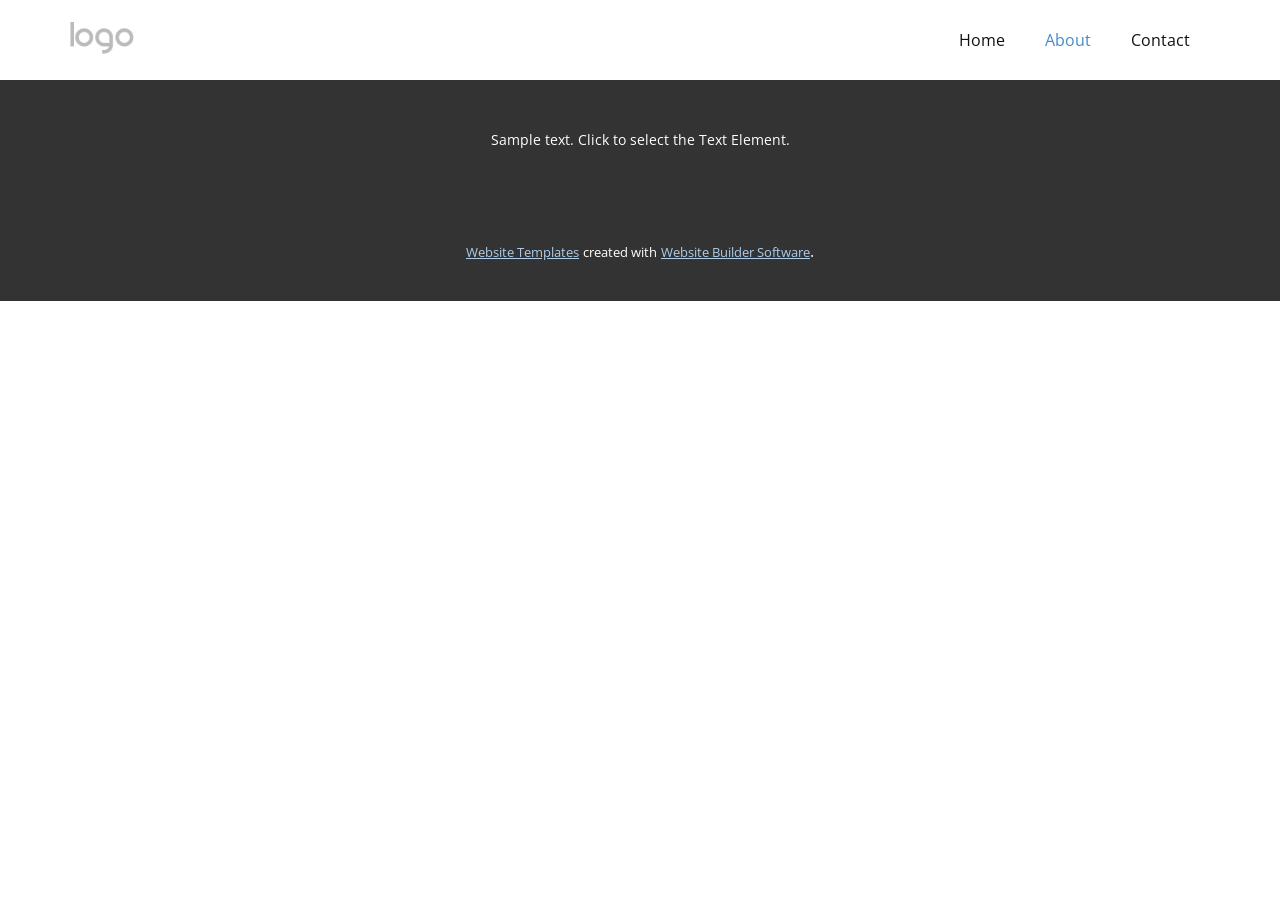
==== About.html @ a492b75e "first push" ====
<!DOCTYPE html>
<html style="font-size: 16px;" lang="en"><head>
    <meta name="viewport" content="width=device-width, initial-scale=1.0">
    <meta charset="utf-8">
    <meta name="keywords" content="">
    <meta name="description" content="">
    <title>About</title>
    <link rel="stylesheet" href="nicepage.css" media="screen">
<link rel="stylesheet" href="About.css" media="screen">
    <script class="u-script" type="text/javascript" src="jquery.js" defer=""></script>
    <script class="u-script" type="text/javascript" src="nicepage.js" defer=""></script>
    <meta name="generator" content="Nicepage 6.2.1, nicepage.com">
    <link id="u-theme-google-font" rel="stylesheet" href="https://fonts.googleapis.com/css?family=Roboto:100,100i,300,300i,400,400i,500,500i,700,700i,900,900i|Open+Sans:300,300i,400,400i,500,500i,600,600i,700,700i,800,800i">
    
    
    
    <script type="application/ld+json">{
		"@context": "http://schema.org",
		"@type": "Organization",
		"name": "",
		"logo": "images/default-logo.png"
}</script>
    <meta name="theme-color" content="#478ac9">
    <meta property="og:title" content="About">
    <meta property="og:type" content="website">
  <meta data-intl-tel-input-cdn-path="intlTelInput/"></head>
  <body data-path-to-root="./" data-include-products="false" class="u-body u-xl-mode" data-lang="en"><header class="u-clearfix u-header u-header" id="sec-b1dd"><div class="u-clearfix u-sheet u-valign-middle u-sheet-1">
        <a href="https://nicepage.com" class="u-image u-logo u-image-1">
          <img src="images/default-logo.png" class="u-logo-image u-logo-image-1">
        </a>
        <nav class="u-menu u-menu-dropdown u-offcanvas u-menu-1">
          <div class="menu-collapse" style="font-size: 1rem; letter-spacing: 0px;">
            <a class="u-button-style u-custom-left-right-menu-spacing u-custom-padding-bottom u-custom-top-bottom-menu-spacing u-nav-link u-text-active-palette-1-base u-text-hover-palette-2-base" href="#">
              <svg class="u-svg-link" viewBox="0 0 24 24"><use xmlns:xlink="http://www.w3.org/1999/xlink" xlink:href="#menu-hamburger"></use></svg>
              <svg class="u-svg-content" version="1.1" id="menu-hamburger" viewBox="0 0 16 16" x="0px" y="0px" xmlns:xlink="http://www.w3.org/1999/xlink" xmlns="http://www.w3.org/2000/svg"><g><rect y="1" width="16" height="2"></rect><rect y="7" width="16" height="2"></rect><rect y="13" width="16" height="2"></rect>
</g></svg>
            </a>
          </div>
          <div class="u-nav-container">
            <ul class="u-nav u-unstyled u-nav-1"><li class="u-nav-item"><a class="u-button-style u-nav-link u-text-active-palette-1-base u-text-hover-palette-2-base" href="Home.html" style="padding: 10px 20px;">Home</a>
</li><li class="u-nav-item"><a class="u-button-style u-nav-link u-text-active-palette-1-base u-text-hover-palette-2-base" href="About.html" style="padding: 10px 20px;">About</a>
</li><li class="u-nav-item"><a class="u-button-style u-nav-link u-text-active-palette-1-base u-text-hover-palette-2-base" href="Contact.html" style="padding: 10px 20px;">Contact</a>
</li></ul>
          </div>
          <div class="u-nav-container-collapse">
            <div class="u-black u-container-style u-inner-container-layout u-opacity u-opacity-95 u-sidenav">
              <div class="u-inner-container-layout u-sidenav-overflow">
                <div class="u-menu-close"></div>
                <ul class="u-align-center u-nav u-popupmenu-items u-unstyled u-nav-2"><li class="u-nav-item"><a class="u-button-style u-nav-link" href="Home.html">Home</a>
</li><li class="u-nav-item"><a class="u-button-style u-nav-link" href="About.html">About</a>
</li><li class="u-nav-item"><a class="u-button-style u-nav-link" href="Contact.html">Contact</a>
</li></ul>
              </div>
            </div>
            <div class="u-black u-menu-overlay u-opacity u-opacity-70"></div>
          </div>
        </nav>
      </div></header>
    <section class="u-clearfix u-section-1" id="sec-8caf">
      <div class="u-clearfix u-sheet u-sheet-1"></div>
    </section>
    
    
    
    <footer class="u-align-center u-clearfix u-footer u-grey-80 u-footer" id="sec-a4d6"><div class="u-clearfix u-sheet u-sheet-1">
        <p class="u-small-text u-text u-text-variant u-text-1">Sample text. Click to select the Text Element.</p>
      </div></footer>
    <section class="u-backlink u-clearfix u-grey-80">
      <a class="u-link" href="https://nicepage.com/website-templates" target="_blank">
        <span>Website Templates</span>
      </a>
      <p class="u-text">
        <span>created with</span>
      </p>
      <a class="u-link" href="" target="_blank">
        <span>Website Builder Software</span>
      </a>. 
    </section>
  
</body></html>
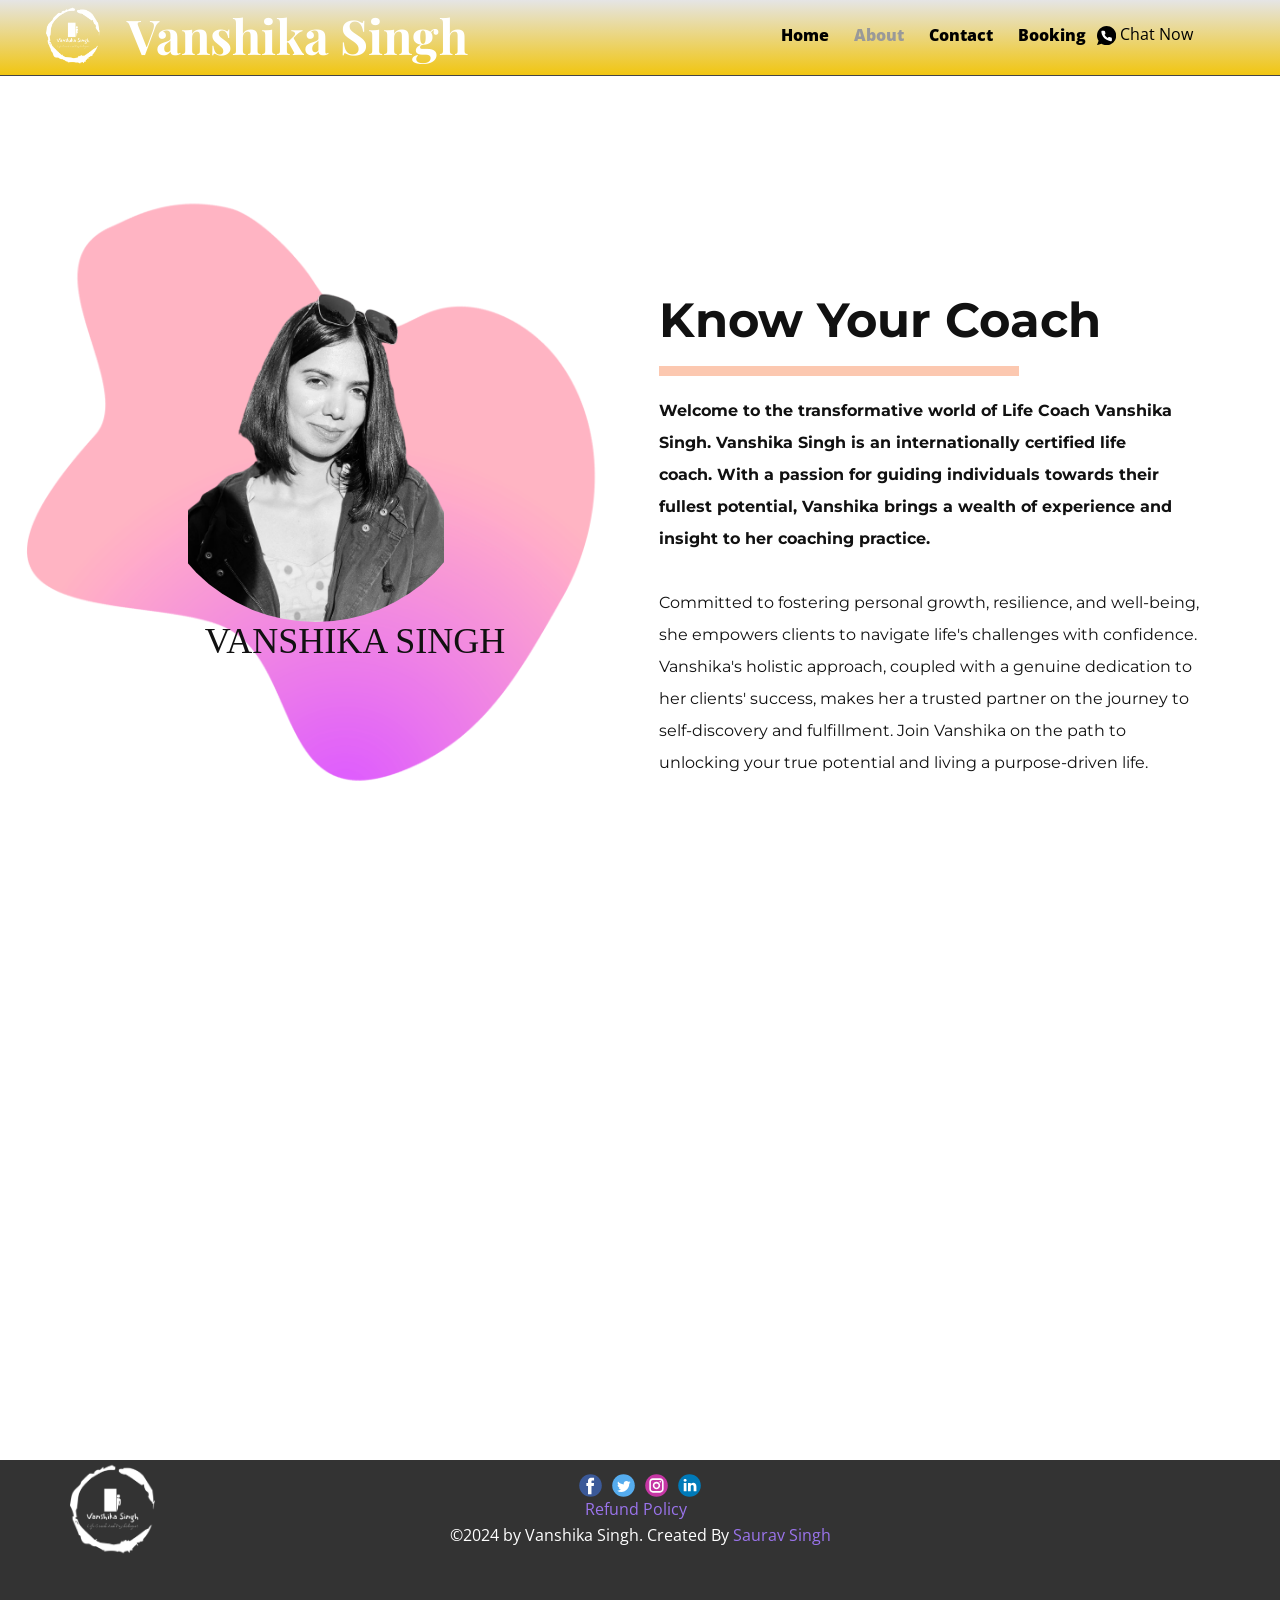
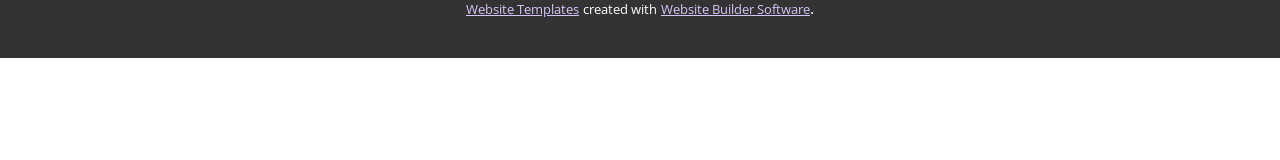
==== commit 33ab92b4: "site2" ====
--- a/About.html
+++ b/About.html
@@ -2,7 +2,7 @@
 <html style="font-size: 16px;" lang="en"><head>
     <meta name="viewport" content="width=device-width, initial-scale=1.0">
     <meta charset="utf-8">
-    <meta name="keywords" content="">
+    <meta name="keywords" content="VANSHIKA SINGH, Know Your Coach, Talk to us and we’ll find the best way to work together">
     <meta name="description" content="">
     <title>About</title>
     <link rel="stylesheet" href="nicepage.css" media="screen">
@@ -11,6 +11,8 @@
     <script class="u-script" type="text/javascript" src="nicepage.js" defer=""></script>
     <meta name="generator" content="Nicepage 6.2.1, nicepage.com">
     <link id="u-theme-google-font" rel="stylesheet" href="https://fonts.googleapis.com/css?family=Roboto:100,100i,300,300i,400,400i,500,500i,700,700i,900,900i|Open+Sans:300,300i,400,400i,500,500i,600,600i,700,700i,800,800i">
+    <link id="u-page-google-font" rel="stylesheet" href="https://fonts.googleapis.com/css?family=Montserrat:100,100i,200,200i,300,300i,400,400i,500,500i,600,600i,700,700i,800,800i,900,900i|Playfair+Display:400,400i,500,500i,600,600i,700,700i,800,800i,900,900i">
+    
     
     
     
@@ -18,52 +20,131 @@
 		"@context": "http://schema.org",
 		"@type": "Organization",
 		"name": "",
-		"logo": "images/default-logo.png"
+		"logo": "images/logo-no-background.png",
+		"sameAs": []
 }</script>
-    <meta name="theme-color" content="#478ac9">
+    <meta name="theme-color" content="#9b74ec">
     <meta property="og:title" content="About">
     <meta property="og:type" content="website">
   <meta data-intl-tel-input-cdn-path="intlTelInput/"></head>
-  <body data-path-to-root="./" data-include-products="false" class="u-body u-xl-mode" data-lang="en"><header class="u-clearfix u-header u-header" id="sec-b1dd"><div class="u-clearfix u-sheet u-valign-middle u-sheet-1">
-        <a href="https://nicepage.com" class="u-image u-logo u-image-1">
-          <img src="images/default-logo.png" class="u-logo-image u-logo-image-1">
-        </a>
-        <nav class="u-menu u-menu-dropdown u-offcanvas u-menu-1">
-          <div class="menu-collapse" style="font-size: 1rem; letter-spacing: 0px;">
-            <a class="u-button-style u-custom-left-right-menu-spacing u-custom-padding-bottom u-custom-top-bottom-menu-spacing u-nav-link u-text-active-palette-1-base u-text-hover-palette-2-base" href="#">
-              <svg class="u-svg-link" viewBox="0 0 24 24"><use xmlns:xlink="http://www.w3.org/1999/xlink" xlink:href="#menu-hamburger"></use></svg>
-              <svg class="u-svg-content" version="1.1" id="menu-hamburger" viewBox="0 0 16 16" x="0px" y="0px" xmlns:xlink="http://www.w3.org/1999/xlink" xmlns="http://www.w3.org/2000/svg"><g><rect y="1" width="16" height="2"></rect><rect y="7" width="16" height="2"></rect><rect y="13" width="16" height="2"></rect>
+  <body data-path-to-root="./" data-include-products="false" class="u-body u-overlap u-xl-mode" data-lang="en"><header class="u-clearfix u-container-align-center u-gradient u-header u-header" id="sec-f943"><a href="https://nicepage.best" class="u-image u-logo u-image-1" data-image-width="1500" data-image-height="1687">
+        <img src="images/logo-no-background.png" class="u-logo-image u-logo-image-1">
+      </a><h3 class="u-align-center u-custom-font u-font-playfair-display u-headline u-text u-text-default u-text-white u-text-1">
+        <a href="/">Vanshika Singh</a>
+      </h3><nav class="u-menu u-menu-one-level u-offcanvas u-menu-1">
+        <div class="menu-collapse" style="font-size: 1rem; letter-spacing: 0px; font-weight: 800;">
+          <a class="u-button-style u-custom-border u-custom-border-color u-custom-borders u-custom-color u-custom-effect-duration u-custom-left-right-menu-spacing u-custom-text-active-color u-custom-text-color u-custom-text-hover-color u-custom-top-bottom-menu-spacing u-nav-link" href="#">
+            <svg class="u-svg-link" viewBox="0 0 24 24"><use xmlns:xlink="http://www.w3.org/1999/xlink" xlink:href="#svg-2e85"></use></svg>
+            <svg class="u-svg-content" version="1.1" id="svg-2e85" viewBox="0 0 16 16" x="0px" y="0px" xmlns:xlink="http://www.w3.org/1999/xlink" xmlns="http://www.w3.org/2000/svg"><g><rect y="1" width="16" height="2"></rect><rect y="7" width="16" height="2"></rect><rect y="13" width="16" height="2"></rect>
 </g></svg>
-            </a>
-          </div>
-          <div class="u-nav-container">
-            <ul class="u-nav u-unstyled u-nav-1"><li class="u-nav-item"><a class="u-button-style u-nav-link u-text-active-palette-1-base u-text-hover-palette-2-base" href="Home.html" style="padding: 10px 20px;">Home</a>
-</li><li class="u-nav-item"><a class="u-button-style u-nav-link u-text-active-palette-1-base u-text-hover-palette-2-base" href="About.html" style="padding: 10px 20px;">About</a>
-</li><li class="u-nav-item"><a class="u-button-style u-nav-link u-text-active-palette-1-base u-text-hover-palette-2-base" href="Contact.html" style="padding: 10px 20px;">Contact</a>
+          </a>
+        </div>
+        <div class="u-custom-menu u-nav-container">
+          <ul class="u-nav u-spacing-5 u-unstyled u-nav-1"><li class="u-nav-item"><a class="u-button-style u-nav-link u-text-active-grey-40 u-text-black u-text-hover-palette-2-base" href="Home.html" style="padding: 10px;">Home</a>
+</li><li class="u-nav-item"><a class="u-button-style u-nav-link u-text-active-grey-40 u-text-black u-text-hover-palette-2-base" href="About.html" style="padding: 10px;">About</a>
+</li><li class="u-nav-item"><a class="u-button-style u-nav-link u-text-active-grey-40 u-text-black u-text-hover-palette-2-base" href="Contact.html" style="padding: 10px;">Contact</a>
+</li><li class="u-nav-item"><a class="u-button-style u-nav-link u-text-active-grey-40 u-text-black u-text-hover-palette-2-base" href="Booking.html" style="padding: 10px;">Booking</a>
 </li></ul>
-          </div>
-          <div class="u-nav-container-collapse">
-            <div class="u-black u-container-style u-inner-container-layout u-opacity u-opacity-95 u-sidenav">
-              <div class="u-inner-container-layout u-sidenav-overflow">
-                <div class="u-menu-close"></div>
-                <ul class="u-align-center u-nav u-popupmenu-items u-unstyled u-nav-2"><li class="u-nav-item"><a class="u-button-style u-nav-link" href="Home.html">Home</a>
+        </div>
+        <div class="u-custom-menu u-nav-container-collapse">
+          <div class="u-black u-container-style u-inner-container-layout u-opacity u-opacity-95 u-sidenav">
+            <div class="u-inner-container-layout u-sidenav-overflow">
+              <div class="u-menu-close"></div>
+              <ul class="u-align-center u-nav u-popupmenu-items u-unstyled u-nav-2"><li class="u-nav-item"><a class="u-button-style u-nav-link" href="Home.html">Home</a>
 </li><li class="u-nav-item"><a class="u-button-style u-nav-link" href="About.html">About</a>
 </li><li class="u-nav-item"><a class="u-button-style u-nav-link" href="Contact.html">Contact</a>
+</li><li class="u-nav-item"><a class="u-button-style u-nav-link" href="Booking.html">Booking</a>
 </li></ul>
+            </div>
+          </div>
+          <div class="u-black u-menu-overlay u-opacity u-opacity-70"></div>
+        </div>
+      </nav><a href="wame.pro/1ht0c3" class="u-active-none u-align-center u-btn u-button-style u-hover-none u-none u-text-black u-text-hover-palette-2-base u-btn-1" target="_blank"><span class="u-icon u-icon-1"><svg xmlns="http://www.w3.org/2000/svg" xmlns:xlink="http://www.w3.org/1999/xlink" version="1.1" xml:space="preserve" class="u-svg-content" viewBox="0 0 512 512" x="0px" y="0px" style="width: 1em; height: 1em;"><path style="fill:currentColor;" d="M256,0C114.617,0,0,114.617,0,256c0,52.03,15.563,100.414,42.231,140.818L0,512l119.128-39.706  C158.72,497.399,205.639,512,256,512c141.383,0,256-114.617,256-256S397.383,0,256,0z"></path><path style="fill:#FFFFFF;" d="M397.233,335.078V377.6c0.062,15.66-12.606,28.398-28.292,28.469c-0.892,0-1.783-0.035-2.675-0.115  c-43.705-4.74-85.689-19.641-122.571-43.52c-34.313-21.76-63.409-50.803-85.222-85.054c-24.002-36.979-38.938-79.086-43.599-122.898  c-1.412-15.59,10.108-29.378,25.732-30.791c0.847-0.062,1.686-0.106,2.534-0.106h42.611c14.257-0.141,26.412,10.293,28.407,24.382  c1.801,13.612,5.138,26.968,9.94,39.83c3.902,10.364,1.404,22.042-6.391,29.908l-18.035,17.999  c20.215,35.487,49.664,64.874,85.221,85.054l18.035-17.999c7.883-7.786,19.588-10.275,29.97-6.382  c12.888,4.802,26.271,8.13,39.91,9.922C387.09,308.312,397.594,320.689,397.233,335.078z"></path></svg></span>&nbsp;Chat Now
+      </a><div class="custom-expanded u-align-center u-border-1 u-border-grey-dark-1 u-line u-line-horizontal u-line-1"></div></header>
+    <section class="u-align-left u-clearfix u-section-1" id="carousel_387e">
+      <div class="u-clearfix u-sheet u-sheet-1">
+        <div class="data-layout-selected u-clearfix u-expanded-width u-layout-wrap u-layout-wrap-1">
+          <div class="u-layout">
+            <div class="u-layout-row">
+              <div class="u-align-center u-container-style u-layout-cell u-size-30 u-layout-cell-1">
+                <div class="u-container-layout u-container-layout-1">
+                  <img class="custom-expanded u-image u-image-contain u-image-default u-image-1" src="images/ddd-min.png" alt="" data-image-width="1300" data-image-height="1262">
+                  <div class="u-expanded-width-md u-image u-image-circle u-image-contain u-image-2" data-image-width="590" data-image-height="777"></div>
+                  <h2 class="u-custom-font u-font-georgia u-text u-text-default u-text-1">VANSHIKA SINGH</h2>
+                </div>
+              </div>
+              <div class="u-align-left u-container-style u-layout-cell u-shape-rectangle u-size-30 u-layout-cell-2">
+                <div class="u-container-layout u-container-layout-2">
+                  <h2 class="u-custom-font u-font-montserrat u-text u-text-default u-text-2">Know Your Coach</h2>
+                  <div class="u-border-10 u-border-palette-2-light-2 u-line u-line-horizontal u-line-1"></div>
+                  <p class="u-custom-font u-font-montserrat u-text u-text-3">
+                    <span style="font-weight: 700;"> Welcome to the transformative world of Life Coach Vanshika Singh.&nbsp;Vanshika Singh is an internationally certified life coach.&nbsp;With a passion for guiding individuals towards their fullest potential, Vanshika brings a wealth of experience and insight to her coaching practice.&nbsp;</span>
+                    <br>
+                    <br>Committed to fostering personal growth, resilience, and well-being, she empowers clients to navigate life's challenges with confidence. Vanshika's holistic approach, coupled with a genuine dedication to her clients' success, makes her a trusted partner on the journey to self-discovery and fulfillment. Join Vanshika on the path to unlocking your true potential and living a purpose-driven life.<br>
+                    <br>
+                    <br>
+                  </p>
+                </div>
               </div>
             </div>
-            <div class="u-black u-menu-overlay u-opacity u-opacity-70"></div>
           </div>
-        </nav>
-      </div></header>
-    <section class="u-clearfix u-section-1" id="sec-8caf">
-      <div class="u-clearfix u-sheet u-sheet-1"></div>
+        </div>
+      </div>
+    </section>
+    <section class="u-clearfix u-white u-section-2" id="carousel_169a">
+      <div class="u-align-right u-expanded-height u-palette-1-light-2 u-shape u-shape-rectangle u-shape-1" data-animation-name="customAnimationIn" data-animation-duration="1000" data-animation-delay="0"></div>
+      <div class="data-layout-selected u-clearfix u-layout-wrap u-layout-wrap-1">
+        <div class="u-layout">
+          <div class="u-layout-row">
+            <div class="u-container-style u-layout-cell u-left-cell u-size-17 u-layout-cell-1" data-animation-name="customAnimationIn" data-animation-duration="1500" data-animation-delay="500">
+              <div class="u-container-layout u-valign-top u-container-layout-1">
+                <h2 class="u-text u-text-1">Talk to us and we’ll find the best way to work together</h2>
+                <div class="u-border-6 u-border-palette-1-base u-line u-line-horizontal u-line-1"></div>
+              </div>
+            </div>
+            <div class="u-container-align-left u-container-style u-layout-cell u-right-cell u-size-43 u-layout-cell-2" data-animation-name="customAnimationIn" data-animation-duration="1500" data-animation-delay="250">
+              <div class="u-container-layout u-valign-bottom u-container-layout-2">
+                <p class="u-align-left u-text u-text-2">
+                  <span style="font-weight: 700;"> Life Coach Vanshika Singh</span> specializes in empowering and guiding young minds on their unique journeys. With a deep understanding of the challenges faced by today's youth, Vanshika provides a&nbsp;supportive and dynamic environment for personal growth. Her tailored coaching sessions aim to inspire confidence, clarify goals, and cultivate resilience in young individuals. Through a blend of mentorship and practical strategies, Vanshika guides youngsters to navigate life transitions, make informed decisions, and embark on a path towards a fulfilling future. Join Vanshika on a transformative journey as she helps the next generation unlock their full potential.
+                </p>
+              </div>
+            </div>
+          </div>
+        </div>
+      </div>
     </section>
     
     
     
-    <footer class="u-align-center u-clearfix u-footer u-grey-80 u-footer" id="sec-a4d6"><div class="u-clearfix u-sheet u-sheet-1">
-        <p class="u-small-text u-text u-text-variant u-text-1">Sample text. Click to select the Text Element.</p>
+    <footer class="u-align-center-md u-align-center-sm u-align-center-xs u-clearfix u-footer u-grey-80" id="sec-530e"><div class="u-clearfix u-sheet u-sheet-1">
+        <a href="https://nicepage.com" class="u-image u-logo u-image-1" data-image-width="1500" data-image-height="1687">
+          <img src="images/logo-no-background.png" class="u-logo-image u-logo-image-1">
+        </a>
+        <div class="u-align-left u-social-icons u-spacing-10 u-social-icons-1">
+          <a class="u-social-url" title="facebook" target="_blank" href=""><span class="u-icon u-social-facebook u-social-icon u-icon-1"><svg class="u-svg-link" preserveAspectRatio="xMidYMin slice" viewBox="0 0 112 112" style=""><use xmlns:xlink="http://www.w3.org/1999/xlink" xlink:href="#svg-220b"></use></svg><svg class="u-svg-content" viewBox="0 0 112 112" x="0" y="0" id="svg-220b"><circle fill="currentColor" cx="56.1" cy="56.1" r="55"></circle><path fill="#FFFFFF" d="M73.5,31.6h-9.1c-1.4,0-3.6,0.8-3.6,3.9v8.5h12.6L72,58.3H60.8v40.8H43.9V58.3h-8V43.9h8v-9.2
+      c0-6.7,3.1-17,17-17h12.5v13.9H73.5z"></path></svg></span>
+          </a>
+          <a class="u-social-url" title="twitter" target="_blank" href=""><span class="u-icon u-social-icon u-social-twitter u-icon-2"><svg class="u-svg-link" preserveAspectRatio="xMidYMin slice" viewBox="0 0 112 112" style=""><use xmlns:xlink="http://www.w3.org/1999/xlink" xlink:href="#svg-e6c0"></use></svg><svg class="u-svg-content" viewBox="0 0 112 112" x="0" y="0" id="svg-e6c0"><circle fill="currentColor" class="st0" cx="56.1" cy="56.1" r="55"></circle><path fill="#FFFFFF" d="M83.8,47.3c0,0.6,0,1.2,0,1.7c0,17.7-13.5,38.2-38.2,38.2C38,87.2,31,85,25,81.2c1,0.1,2.1,0.2,3.2,0.2
+      c6.3,0,12.1-2.1,16.7-5.7c-5.9-0.1-10.8-4-12.5-9.3c0.8,0.2,1.7,0.2,2.5,0.2c1.2,0,2.4-0.2,3.5-0.5c-6.1-1.2-10.8-6.7-10.8-13.1
+      c0-0.1,0-0.1,0-0.2c1.8,1,3.9,1.6,6.1,1.7c-3.6-2.4-6-6.5-6-11.2c0-2.5,0.7-4.8,1.8-6.7c6.6,8.1,16.5,13.5,27.6,14
+      c-0.2-1-0.3-2-0.3-3.1c0-7.4,6-13.4,13.4-13.4c3.9,0,7.3,1.6,9.8,4.2c3.1-0.6,5.9-1.7,8.5-3.3c-1,3.1-3.1,5.8-5.9,7.4
+      c2.7-0.3,5.3-1,7.7-2.1C88.7,43,86.4,45.4,83.8,47.3z"></path></svg></span>
+          </a>
+          <a class="u-social-url" title="instagram" target="_blank" href=""><span class="u-icon u-social-icon u-social-instagram u-icon-3"><svg class="u-svg-link" preserveAspectRatio="xMidYMin slice" viewBox="0 0 112 112" style=""><use xmlns:xlink="http://www.w3.org/1999/xlink" xlink:href="#svg-7870"></use></svg><svg class="u-svg-content" viewBox="0 0 112 112" x="0" y="0" id="svg-7870"><circle fill="currentColor" cx="56.1" cy="56.1" r="55"></circle><path fill="#FFFFFF" d="M55.9,38.2c-9.9,0-17.9,8-17.9,17.9C38,66,46,74,55.9,74c9.9,0,17.9-8,17.9-17.9C73.8,46.2,65.8,38.2,55.9,38.2
+      z M55.9,66.4c-5.7,0-10.3-4.6-10.3-10.3c-0.1-5.7,4.6-10.3,10.3-10.3c5.7,0,10.3,4.6,10.3,10.3C66.2,61.8,61.6,66.4,55.9,66.4z"></path><path fill="#FFFFFF" d="M74.3,33.5c-2.3,0-4.2,1.9-4.2,4.2s1.9,4.2,4.2,4.2s4.2-1.9,4.2-4.2S76.6,33.5,74.3,33.5z"></path><path fill="#FFFFFF" d="M73.1,21.3H38.6c-9.7,0-17.5,7.9-17.5,17.5v34.5c0,9.7,7.9,17.6,17.5,17.6h34.5c9.7,0,17.5-7.9,17.5-17.5V38.8
+      C90.6,29.1,82.7,21.3,73.1,21.3z M83,73.3c0,5.5-4.5,9.9-9.9,9.9H38.6c-5.5,0-9.9-4.5-9.9-9.9V38.8c0-5.5,4.5-9.9,9.9-9.9h34.5
+      c5.5,0,9.9,4.5,9.9,9.9V73.3z"></path></svg></span>
+          </a>
+          <a class="u-social-url" title="linkedin" target="_blank" href=""><span class="u-icon u-social-icon u-social-linkedin u-icon-4"><svg class="u-svg-link" preserveAspectRatio="xMidYMin slice" viewBox="0 0 112 112" style=""><use xmlns:xlink="http://www.w3.org/1999/xlink" xlink:href="#svg-cc87"></use></svg><svg class="u-svg-content" viewBox="0 0 112 112" x="0" y="0" id="svg-cc87"><circle fill="currentColor" cx="56.1" cy="56.1" r="55"></circle><path fill="#FFFFFF" d="M41.3,83.7H27.9V43.4h13.4V83.7z M34.6,37.9L34.6,37.9c-4.6,0-7.5-3.1-7.5-7c0-4,3-7,7.6-7s7.4,3,7.5,7
+      C42.2,34.8,39.2,37.9,34.6,37.9z M89.6,83.7H76.2V62.2c0-5.4-1.9-9.1-6.8-9.1c-3.7,0-5.9,2.5-6.9,4.9c-0.4,0.9-0.4,2.1-0.4,3.3v22.5
+      H48.7c0,0,0.2-36.5,0-40.3h13.4v5.7c1.8-2.7,5-6.7,12.1-6.7c8.8,0,15.4,5.8,15.4,18.1V83.7z"></path></svg></span>
+          </a>
+        </div>
+        <p class="u-align-center-lg u-align-center-md u-align-center-xl u-text u-text-1">
+          <a href="Refund.html" class="u-active-none u-border-none u-btn u-button-style u-hover-none u-none u-text-palette-1-base wixui-rich-text__text u-btn-1">Refund Policy</a>&nbsp;&nbsp;
+        </p>
+        <p class="u-align-center-lg u-align-center-md u-align-center-xl u-text u-text-2">©2024 by Vanshika Singh. Created By&nbsp;<a href="https://sauravinside.github.io/MyWebSite/" target="_blank" class="u-active-none u-border-none u-btn u-button-style u-hover-none u-none u-text-palette-1-base wixui-rich-text__text u-btn-2">Saurav Singh</a>
+        </p>
       </div></footer>
     <section class="u-backlink u-clearfix u-grey-80">
       <a class="u-link" href="https://nicepage.com/website-templates" target="_blank">
--- a/nicepage.css
+++ b/nicepage.css
@@ -25753,14 +25753,14 @@
 .u-container-layout.u-container-layout.u-color-1-dark-3:before,
 .u-table-alt-color-1-dark-3 tr:nth-child(even) {
   color: #ffffff;
-  background-color: #292e33;
+  background-color: #2c2933;
 }
 .u-input.u-color-1-dark-3,
 .u-field-input.u-color-1-dark-3,
 .u-button-style.u-color-1-dark-3,
 .u-button-style.u-color-1-dark-3[class*="u-border-"] {
   color: #ffffff !important;
-  background-color: #292e33 !important;
+  background-color: #2c2933 !important;
 }
 .u-button-style.u-color-1-dark-3:hover,
 .u-button-style.u-color-1-dark-3[class*="u-border-"]:hover,
@@ -25773,7 +25773,7 @@
 li.active > .u-button-style.u-button-style.u-color-1-dark-3,
 li.active > .u-button-style.u-button-style.u-color-1-dark-3[class*="u-border-"] {
   color: #ffffff !important;
-  background-color: #25292e !important;
+  background-color: #28252e !important;
 }
 .u-hover-color-1-dark-3:hover,
 .u-hover-color-1-dark-3[class*="u-border-"]:hover,
@@ -25799,10 +25799,10 @@
 li.active > a.u-button-style.u-button-style.u-active-color-1-dark-3[class*="u-border-"],
 input.u-field-input.u-field-input.u-active-color-1-dark-3:checked {
   color: #ffffff !important;
-  background-color: #292e33 !important;
+  background-color: #2c2933 !important;
 }
 a.u-link.u-hover-color-1-dark-3:hover {
-  color: #292e33 !important;
+  color: #2c2933 !important;
 }
 .u-color-1-dark-2,
 .u-body.u-color-1-dark-2,
@@ -25814,14 +25814,14 @@
 .u-container-layout.u-container-layout.u-color-1-dark-2:before,
 .u-table-alt-color-1-dark-2 tr:nth-child(even) {
   color: #ffffff;
-  background-color: #425465;
+  background-color: #5a4f71;
 }
 .u-input.u-color-1-dark-2,
 .u-field-input.u-color-1-dark-2,
 .u-button-style.u-color-1-dark-2,
 .u-button-style.u-color-1-dark-2[class*="u-border-"] {
   color: #ffffff !important;
-  background-color: #425465 !important;
+  background-color: #5a4f71 !important;
 }
 .u-button-style.u-color-1-dark-2:hover,
 .u-button-style.u-color-1-dark-2[class*="u-border-"]:hover,
@@ -25834,7 +25834,7 @@
 li.active > .u-button-style.u-button-style.u-color-1-dark-2,
 li.active > .u-button-style.u-button-style.u-color-1-dark-2[class*="u-border-"] {
   color: #ffffff !important;
-  background-color: #3b4c5b !important;
+  background-color: #514766 !important;
 }
 .u-hover-color-1-dark-2:hover,
 .u-hover-color-1-dark-2[class*="u-border-"]:hover,
@@ -25860,10 +25860,10 @@
 li.active > a.u-button-style.u-button-style.u-active-color-1-dark-2[class*="u-border-"],
 input.u-field-input.u-field-input.u-active-color-1-dark-2:checked {
   color: #ffffff !important;
-  background-color: #425465 !important;
+  background-color: #5a4f71 !important;
 }
 a.u-link.u-hover-color-1-dark-2:hover {
-  color: #425465 !important;
+  color: #5a4f71 !important;
 }
 .u-color-1-dark-1,
 .u-body.u-color-1-dark-1,
@@ -25875,14 +25875,14 @@
 .u-container-layout.u-container-layout.u-color-1-dark-1:before,
 .u-table-alt-color-1-dark-1 tr:nth-child(even) {
   color: #ffffff;
-  background-color: #4c7397;
+  background-color: #7f68ae;
 }
 .u-input.u-color-1-dark-1,
 .u-field-input.u-color-1-dark-1,
 .u-button-style.u-color-1-dark-1,
 .u-button-style.u-color-1-dark-1[class*="u-border-"] {
   color: #ffffff !important;
-  background-color: #4c7397 !important;
+  background-color: #7f68ae !important;
 }
 .u-button-style.u-color-1-dark-1:hover,
 .u-button-style.u-color-1-dark-1[class*="u-border-"]:hover,
@@ -25895,7 +25895,7 @@
 li.active > .u-button-style.u-button-style.u-color-1-dark-1,
 li.active > .u-button-style.u-button-style.u-color-1-dark-1[class*="u-border-"] {
   color: #ffffff !important;
-  background-color: #446888 !important;
+  background-color: #7057a3 !important;
 }
 .u-hover-color-1-dark-1:hover,
 .u-hover-color-1-dark-1[class*="u-border-"]:hover,
@@ -25921,10 +25921,10 @@
 li.active > a.u-button-style.u-button-style.u-active-color-1-dark-1[class*="u-border-"],
 input.u-field-input.u-field-input.u-active-color-1-dark-1:checked {
   color: #ffffff !important;
-  background-color: #4c7397 !important;
+  background-color: #7f68ae !important;
 }
 a.u-link.u-hover-color-1-dark-1:hover {
-  color: #4c7397 !important;
+  color: #7f68ae !important;
 }
 .u-color-1,
 .u-body.u-color-1,
@@ -25936,14 +25936,14 @@
 .u-container-layout.u-container-layout.u-color-1:before,
 .u-table-alt-color-1 tr:nth-child(even) {
   color: #ffffff;
-  background-color: #478ac9;
+  background-color: #9b74ec;
 }
 .u-input.u-color-1,
 .u-field-input.u-color-1,
 .u-button-style.u-color-1,
 .u-button-style.u-color-1[class*="u-border-"] {
   color: #ffffff !important;
-  background-color: #478ac9 !important;
+  background-color: #9b74ec !important;
 }
 .u-button-style.u-color-1:hover,
 .u-button-style.u-color-1[class*="u-border-"]:hover,
@@ -25956,7 +25956,7 @@
 li.active > .u-button-style.u-button-style.u-color-1,
 li.active > .u-button-style.u-button-style.u-color-1[class*="u-border-"] {
   color: #ffffff !important;
-  background-color: #387cbd !important;
+  background-color: #8555e8 !important;
 }
 .u-hover-color-1:hover,
 .u-hover-color-1[class*="u-border-"]:hover,
@@ -25982,10 +25982,10 @@
 li.active > a.u-button-style.u-button-style.u-active-color-1[class*="u-border-"],
 input.u-field-input.u-field-input.u-active-color-1:checked {
   color: #ffffff !important;
-  background-color: #478ac9 !important;
+  background-color: #9b74ec !important;
 }
 a.u-link.u-hover-color-1:hover {
-  color: #478ac9 !important;
+  color: #9b74ec !important;
 }
 .u-color-1-light-1,
 .u-body.u-color-1-light-1,
@@ -25997,14 +25997,14 @@
 .u-container-layout.u-container-layout.u-color-1-light-1:before,
 .u-table-alt-color-1-light-1 tr:nth-child(even) {
   color: #ffffff;
-  background-color: #77aad9;
+  background-color: #b89cf2;
 }
 .u-input.u-color-1-light-1,
 .u-field-input.u-color-1-light-1,
 .u-button-style.u-color-1-light-1,
 .u-button-style.u-color-1-light-1[class*="u-border-"] {
   color: #ffffff !important;
-  background-color: #77aad9 !important;
+  background-color: #b89cf2 !important;
 }
 .u-button-style.u-color-1-light-1:hover,
 .u-button-style.u-color-1-light-1[class*="u-border-"]:hover,
@@ -26017,7 +26017,7 @@
 li.active > .u-button-style.u-button-style.u-color-1-light-1,
 li.active > .u-button-style.u-button-style.u-color-1-light-1[class*="u-border-"] {
   color: #ffffff !important;
-  background-color: #5d9ad2 !important;
+  background-color: #9f79ed !important;
 }
 .u-hover-color-1-light-1:hover,
 .u-hover-color-1-light-1[class*="u-border-"]:hover,
@@ -26043,10 +26043,10 @@
 li.active > a.u-button-style.u-button-style.u-active-color-1-light-1[class*="u-border-"],
 input.u-field-input.u-field-input.u-active-color-1-light-1:checked {
   color: #ffffff !important;
-  background-color: #77aad9 !important;
+  background-color: #b89cf2 !important;
 }
 a.u-link.u-hover-color-1-light-1:hover {
-  color: #77aad9 !important;
+  color: #b89cf2 !important;
 }
 .u-color-1-light-2,
 .u-body.u-color-1-light-2,
@@ -26058,14 +26058,14 @@
 .u-container-layout.u-container-layout.u-color-1-light-2:before,
 .u-table-alt-color-1-light-2 tr:nth-child(even) {
   color: #111111;
-  background-color: #adcce9;
+  background-color: #d5c5f7;
 }
 .u-input.u-color-1-light-2,
 .u-field-input.u-color-1-light-2,
 .u-button-style.u-color-1-light-2,
 .u-button-style.u-color-1-light-2[class*="u-border-"] {
   color: #111111 !important;
-  background-color: #adcce9 !important;
+  background-color: #d5c5f7 !important;
 }
 .u-button-style.u-color-1-light-2:hover,
 .u-button-style.u-color-1-light-2[class*="u-border-"]:hover,
@@ -26078,7 +26078,7 @@
 li.active > .u-button-style.u-button-style.u-color-1-light-2,
 li.active > .u-button-style.u-button-style.u-color-1-light-2[class*="u-border-"] {
   color: #111111 !important;
-  background-color: #8db8e0 !important;
+  background-color: #b99ef2 !important;
 }
 .u-hover-color-1-light-2:hover,
 .u-hover-color-1-light-2[class*="u-border-"]:hover,
@@ -26104,10 +26104,10 @@
 li.active > a.u-button-style.u-button-style.u-active-color-1-light-2[class*="u-border-"],
 input.u-field-input.u-field-input.u-active-color-1-light-2:checked {
   color: #111111 !important;
-  background-color: #adcce9 !important;
+  background-color: #d5c5f7 !important;
 }
 a.u-link.u-hover-color-1-light-2:hover {
-  color: #adcce9 !important;
+  color: #d5c5f7 !important;
 }
 .u-color-1-light-3,
 .u-body.u-color-1-light-3,
@@ -26119,14 +26119,14 @@
 .u-container-layout.u-container-layout.u-color-1-light-3:before,
 .u-table-alt-color-1-light-3 tr:nth-child(even) {
   color: #111111;
-  background-color: #e9f2fa;
+  background-color: #f4f0fd;
 }
 .u-input.u-color-1-light-3,
 .u-field-input.u-color-1-light-3,
 .u-button-style.u-color-1-light-3,
 .u-button-style.u-color-1-light-3[class*="u-border-"] {
   color: #111111 !important;
-  background-color: #e9f2fa !important;
+  background-color: #f4f0fd !important;
 }
 .u-button-style.u-color-1-light-3:hover,
 .u-button-style.u-color-1-light-3[class*="u-border-"]:hover,
@@ -26139,7 +26139,7 @@
 li.active > .u-button-style.u-button-style.u-color-1-light-3,
 li.active > .u-button-style.u-button-style.u-color-1-light-3[class*="u-border-"] {
   color: #111111 !important;
-  background-color: #c2dbf1 !important;
+  background-color: #d4c4f7 !important;
 }
 .u-hover-color-1-light-3:hover,
 .u-hover-color-1-light-3[class*="u-border-"]:hover,
@@ -26165,10 +26165,10 @@
 li.active > a.u-button-style.u-button-style.u-active-color-1-light-3[class*="u-border-"],
 input.u-field-input.u-field-input.u-active-color-1-light-3:checked {
   color: #111111 !important;
-  background-color: #e9f2fa !important;
+  background-color: #f4f0fd !important;
 }
 a.u-link.u-hover-color-1-light-3:hover {
-  color: #e9f2fa !important;
+  color: #f4f0fd !important;
 }
 .u-color-1-base,
 .u-body.u-color-1-base,
@@ -26180,14 +26180,14 @@
 .u-container-layout.u-container-layout.u-color-1-base:before,
 .u-table-alt-color-1-base tr:nth-child(even) {
   color: #ffffff;
-  background-color: #478ac9;
+  background-color: #9b74ec;
 }
 .u-input.u-color-1-base,
 .u-field-input.u-color-1-base,
 .u-button-style.u-color-1-base,
 .u-button-style.u-color-1-base[class*="u-border-"] {
   color: #ffffff !important;
-  background-color: #478ac9 !important;
+  background-color: #9b74ec !important;
 }
 .u-button-style.u-color-1-base:hover,
 .u-button-style.u-color-1-base[class*="u-border-"]:hover,
@@ -26200,7 +26200,7 @@
 li.active > .u-button-style.u-button-style.u-color-1-base,
 li.active > .u-button-style.u-button-style.u-color-1-base[class*="u-border-"] {
   color: #ffffff !important;
-  background-color: #387cbd !important;
+  background-color: #8555e8 !important;
 }
 .u-hover-color-1-base:hover,
 .u-hover-color-1-base[class*="u-border-"]:hover,
@@ -26226,10 +26226,10 @@
 li.active > a.u-button-style.u-button-style.u-active-color-1-base[class*="u-border-"],
 input.u-field-input.u-field-input.u-active-color-1-base:checked {
   color: #ffffff !important;
-  background-color: #478ac9 !important;
+  background-color: #9b74ec !important;
 }
 a.u-link.u-hover-color-1-base:hover {
-  color: #478ac9 !important;
+  color: #9b74ec !important;
 }
 .u-color-2-dark-3,
 .u-body.u-color-2-dark-3,
@@ -26241,14 +26241,14 @@
 .u-container-layout.u-container-layout.u-color-2-dark-3:before,
 .u-table-alt-color-2-dark-3 tr:nth-child(even) {
   color: #ffffff;
-  background-color: #332929;
+  background-color: #332c29;
 }
 .u-input.u-color-2-dark-3,
 .u-field-input.u-color-2-dark-3,
 .u-button-style.u-color-2-dark-3,
 .u-button-style.u-color-2-dark-3[class*="u-border-"] {
   color: #ffffff !important;
-  background-color: #332929 !important;
+  background-color: #332c29 !important;
 }
 .u-button-style.u-color-2-dark-3:hover,
 .u-button-style.u-color-2-dark-3[class*="u-border-"]:hover,
@@ -26261,7 +26261,7 @@
 li.active > .u-button-style.u-button-style.u-color-2-dark-3,
 li.active > .u-button-style.u-button-style.u-color-2-dark-3[class*="u-border-"] {
   color: #ffffff !important;
-  background-color: #2e2525 !important;
+  background-color: #2e2825 !important;
 }
 .u-hover-color-2-dark-3:hover,
 .u-hover-color-2-dark-3[class*="u-border-"]:hover,
@@ -26287,10 +26287,10 @@
 li.active > a.u-button-style.u-button-style.u-active-color-2-dark-3[class*="u-border-"],
 input.u-field-input.u-field-input.u-active-color-2-dark-3:checked {
   color: #ffffff !important;
-  background-color: #332929 !important;
+  background-color: #332c29 !important;
 }
 a.u-link.u-hover-color-2-dark-3:hover {
-  color: #332929 !important;
+  color: #332c29 !important;
 }
 .u-color-2-dark-2,
 .u-body.u-color-2-dark-2,
@@ -26302,14 +26302,14 @@
 .u-container-layout.u-container-layout.u-color-2-dark-2:before,
 .u-table-alt-color-2-dark-2 tr:nth-child(even) {
   color: #ffffff;
-  background-color: #6b4748;
+  background-color: #745648;
 }
 .u-input.u-color-2-dark-2,
 .u-field-input.u-color-2-dark-2,
 .u-button-style.u-color-2-dark-2,
 .u-button-style.u-color-2-dark-2[class*="u-border-"] {
   color: #ffffff !important;
-  background-color: #6b4748 !important;
+  background-color: #745648 !important;
 }
 .u-button-style.u-color-2-dark-2:hover,
 .u-button-style.u-color-2-dark-2[class*="u-border-"]:hover,
@@ -26322,7 +26322,7 @@
 li.active > .u-button-style.u-button-style.u-color-2-dark-2,
 li.active > .u-button-style.u-button-style.u-color-2-dark-2[class*="u-border-"] {
   color: #ffffff !important;
-  background-color: #604041 !important;
+  background-color: #684d41 !important;
 }
 .u-hover-color-2-dark-2:hover,
 .u-hover-color-2-dark-2[class*="u-border-"]:hover,
@@ -26348,10 +26348,10 @@
 li.active > a.u-button-style.u-button-style.u-active-color-2-dark-2[class*="u-border-"],
 input.u-field-input.u-field-input.u-active-color-2-dark-2:checked {
   color: #ffffff !important;
-  background-color: #6b4748 !important;
+  background-color: #745648 !important;
 }
 a.u-link.u-hover-color-2-dark-2:hover {
-  color: #6b4748 !important;
+  color: #745648 !important;
 }
 .u-color-2-dark-1,
 .u-body.u-color-2-dark-1,
@@ -26363,14 +26363,14 @@
 .u-container-layout.u-container-layout.u-color-2-dark-1:before,
 .u-table-alt-color-2-dark-1 tr:nth-child(even) {
   color: #ffffff;
-  background-color: #a35559;
+  background-color: #b66f4f;
 }
 .u-input.u-color-2-dark-1,
 .u-field-input.u-color-2-dark-1,
 .u-button-style.u-color-2-dark-1,
 .u-button-style.u-color-2-dark-1[class*="u-border-"] {
   color: #ffffff !important;
-  background-color: #a35559 !important;
+  background-color: #b66f4f !important;
 }
 .u-button-style.u-color-2-dark-1:hover,
 .u-button-style.u-color-2-dark-1[class*="u-border-"]:hover,
@@ -26383,7 +26383,7 @@
 li.active > .u-button-style.u-button-style.u-color-2-dark-1,
 li.active > .u-button-style.u-button-style.u-color-2-dark-1[class*="u-border-"] {
   color: #ffffff !important;
-  background-color: #934c50 !important;
+  background-color: #a66345 !important;
 }
 .u-hover-color-2-dark-1:hover,
 .u-hover-color-2-dark-1[class*="u-border-"]:hover,
@@ -26409,10 +26409,10 @@
 li.active > a.u-button-style.u-button-style.u-active-color-2-dark-1[class*="u-border-"],
 input.u-field-input.u-field-input.u-active-color-2-dark-1:checked {
   color: #ffffff !important;
-  background-color: #a35559 !important;
+  background-color: #b66f4f !important;
 }
 a.u-link.u-hover-color-2-dark-1:hover {
-  color: #a35559 !important;
+  color: #b66f4f !important;
 }
 .u-color-2,
 .u-body.u-color-2,
@@ -26424,14 +26424,14 @@
 .u-container-layout.u-container-layout.u-color-2:before,
 .u-table-alt-color-2 tr:nth-child(even) {
   color: #ffffff;
-  background-color: #db545a;
+  background-color: #f7783e;
 }
 .u-input.u-color-2,
 .u-field-input.u-color-2,
 .u-button-style.u-color-2,
 .u-button-style.u-color-2[class*="u-border-"] {
   color: #ffffff !important;
-  background-color: #db545a !important;
+  background-color: #f7783e !important;
 }
 .u-button-style.u-color-2:hover,
 .u-button-style.u-color-2[class*="u-border-"]:hover,
@@ -26444,7 +26444,7 @@
 li.active > .u-button-style.u-button-style.u-color-2,
 li.active > .u-button-style.u-button-style.u-color-2[class*="u-border-"] {
   color: #ffffff !important;
-  background-color: #d63b42 !important;
+  background-color: #f66320 !important;
 }
 .u-hover-color-2:hover,
 .u-hover-color-2[class*="u-border-"]:hover,
@@ -26470,10 +26470,10 @@
 li.active > a.u-button-style.u-button-style.u-active-color-2[class*="u-border-"],
 input.u-field-input.u-field-input.u-active-color-2:checked {
   color: #ffffff !important;
-  background-color: #db545a !important;
+  background-color: #f7783e !important;
 }
 a.u-link.u-hover-color-2:hover {
-  color: #db545a !important;
+  color: #f7783e !important;
 }
 .u-color-2-light-1,
 .u-body.u-color-2-light-1,
@@ -26485,14 +26485,14 @@
 .u-container-layout.u-container-layout.u-color-2-light-1:before,
 .u-table-alt-color-2-light-1 tr:nth-child(even) {
   color: #ffffff;
-  background-color: #e68387;
+  background-color: #f9a077;
 }
 .u-input.u-color-2-light-1,
 .u-field-input.u-color-2-light-1,
 .u-button-style.u-color-2-light-1,
 .u-button-style.u-color-2-light-1[class*="u-border-"] {
   color: #ffffff !important;
-  background-color: #e68387 !important;
+  background-color: #f9a077 !important;
 }
 .u-button-style.u-color-2-light-1:hover,
 .u-button-style.u-color-2-light-1[class*="u-border-"]:hover,
@@ -26505,7 +26505,7 @@
 li.active > .u-button-style.u-button-style.u-color-2-light-1,
 li.active > .u-button-style.u-button-style.u-color-2-light-1[class*="u-border-"] {
   color: #ffffff !important;
-  background-color: #e0656a !important;
+  background-color: #f78754 !important;
 }
 .u-hover-color-2-light-1:hover,
 .u-hover-color-2-light-1[class*="u-border-"]:hover,
@@ -26531,10 +26531,10 @@
 li.active > a.u-button-style.u-button-style.u-active-color-2-light-1[class*="u-border-"],
 input.u-field-input.u-field-input.u-active-color-2-light-1:checked {
   color: #ffffff !important;
-  background-color: #e68387 !important;
+  background-color: #f9a077 !important;
 }
 a.u-link.u-hover-color-2-light-1:hover {
-  color: #e68387 !important;
+  color: #f9a077 !important;
 }
 .u-color-2-light-2,
 .u-body.u-color-2-light-2,
@@ -26546,14 +26546,14 @@
 .u-container-layout.u-container-layout.u-color-2-light-2:before,
 .u-table-alt-color-2-light-2 tr:nth-child(even) {
   color: #111111;
-  background-color: #f1b5b8;
+  background-color: #fcc8b0;
 }
 .u-input.u-color-2-light-2,
 .u-field-input.u-color-2-light-2,
 .u-button-style.u-color-2-light-2,
 .u-button-style.u-color-2-light-2[class*="u-border-"] {
   color: #111111 !important;
-  background-color: #f1b5b8 !important;
+  background-color: #fcc8b0 !important;
 }
 .u-button-style.u-color-2-light-2:hover,
 .u-button-style.u-color-2-light-2[class*="u-border-"]:hover,
@@ -26566,7 +26566,7 @@
 li.active > .u-button-style.u-button-style.u-color-2-light-2,
 li.active > .u-button-style.u-button-style.u-color-2-light-2[class*="u-border-"] {
   color: #111111 !important;
-  background-color: #ea9296 !important;
+  background-color: #faab87 !important;
 }
 .u-hover-color-2-light-2:hover,
 .u-hover-color-2-light-2[class*="u-border-"]:hover,
@@ -26592,10 +26592,10 @@
 li.active > a.u-button-style.u-button-style.u-active-color-2-light-2[class*="u-border-"],
 input.u-field-input.u-field-input.u-active-color-2-light-2:checked {
   color: #111111 !important;
-  background-color: #f1b5b8 !important;
+  background-color: #fcc8b0 !important;
 }
 a.u-link.u-hover-color-2-light-2:hover {
-  color: #f1b5b8 !important;
+  color: #fcc8b0 !important;
 }
 .u-color-2-light-3,
 .u-body.u-color-2-light-3,
@@ -26607,14 +26607,14 @@
 .u-container-layout.u-container-layout.u-color-2-light-3:before,
 .u-table-alt-color-2-light-3 tr:nth-child(even) {
   color: #111111;
-  background-color: #fbeced;
+  background-color: #fef1eb;
 }
 .u-input.u-color-2-light-3,
 .u-field-input.u-color-2-light-3,
 .u-button-style.u-color-2-light-3,
 .u-button-style.u-color-2-light-3[class*="u-border-"] {
   color: #111111 !important;
-  background-color: #fbeced !important;
+  background-color: #fef1eb !important;
 }
 .u-button-style.u-color-2-light-3:hover,
 .u-button-style.u-color-2-light-3[class*="u-border-"]:hover,
@@ -26627,7 +26627,7 @@
 li.active > .u-button-style.u-button-style.u-color-2-light-3,
 li.active > .u-button-style.u-button-style.u-color-2-light-3[class*="u-border-"] {
   color: #111111 !important;
-  background-color: #f3c4c7 !important;
+  background-color: #fcd0bc !important;
 }
 .u-hover-color-2-light-3:hover,
 .u-hover-color-2-light-3[class*="u-border-"]:hover,
@@ -26653,10 +26653,10 @@
 li.active > a.u-button-style.u-button-style.u-active-color-2-light-3[class*="u-border-"],
 input.u-field-input.u-field-input.u-active-color-2-light-3:checked {
   color: #111111 !important;
-  background-color: #fbeced !important;
+  background-color: #fef1eb !important;
 }
 a.u-link.u-hover-color-2-light-3:hover {
-  color: #fbeced !important;
+  color: #fef1eb !important;
 }
 .u-color-2-base,
 .u-body.u-color-2-base,
@@ -26668,14 +26668,14 @@
 .u-container-layout.u-container-layout.u-color-2-base:before,
 .u-table-alt-color-2-base tr:nth-child(even) {
   color: #ffffff;
-  background-color: #db545a;
+  background-color: #f7783e;
 }
 .u-input.u-color-2-base,
 .u-field-input.u-color-2-base,
 .u-button-style.u-color-2-base,
 .u-button-style.u-color-2-base[class*="u-border-"] {
   color: #ffffff !important;
-  background-color: #db545a !important;
+  background-color: #f7783e !important;
 }
 .u-button-style.u-color-2-base:hover,
 .u-button-style.u-color-2-base[class*="u-border-"]:hover,
@@ -26688,7 +26688,7 @@
 li.active > .u-button-style.u-button-style.u-color-2-base,
 li.active > .u-button-style.u-button-style.u-color-2-base[class*="u-border-"] {
   color: #ffffff !important;
-  background-color: #d63b42 !important;
+  background-color: #f66320 !important;
 }
 .u-hover-color-2-base:hover,
 .u-hover-color-2-base[class*="u-border-"]:hover,
@@ -26714,10 +26714,10 @@
 li.active > a.u-button-style.u-button-style.u-active-color-2-base[class*="u-border-"],
 input.u-field-input.u-field-input.u-active-color-2-base:checked {
   color: #ffffff !important;
-  background-color: #db545a !important;
+  background-color: #f7783e !important;
 }
 a.u-link.u-hover-color-2-base:hover {
-  color: #db545a !important;
+  color: #f7783e !important;
 }
 .u-color-3-dark-3,
 .u-body.u-color-3-dark-3,
@@ -27217,14 +27217,14 @@
 .u-container-layout.u-container-layout.u-color-4-dark-3:before,
 .u-table-alt-color-4-dark-3 tr:nth-child(even) {
   color: #ffffff;
-  background-color: #293332;
+  background-color: #332930;
 }
 .u-input.u-color-4-dark-3,
 .u-field-input.u-color-4-dark-3,
 .u-button-style.u-color-4-dark-3,
 .u-button-style.u-color-4-dark-3[class*="u-border-"] {
   color: #ffffff !important;
-  background-color: #293332 !important;
+  background-color: #332930 !important;
 }
 .u-button-style.u-color-4-dark-3:hover,
 .u-button-style.u-color-4-dark-3[class*="u-border-"]:hover,
@@ -27237,7 +27237,7 @@
 li.active > .u-button-style.u-button-style.u-color-4-dark-3,
 li.active > .u-button-style.u-button-style.u-color-4-dark-3[class*="u-border-"] {
   color: #ffffff !important;
-  background-color: #252e2d !important;
+  background-color: #2e252b !important;
 }
 .u-hover-color-4-dark-3:hover,
 .u-hover-color-4-dark-3[class*="u-border-"]:hover,
@@ -27263,10 +27263,10 @@
 li.active > a.u-button-style.u-button-style.u-active-color-4-dark-3[class*="u-border-"],
 input.u-field-input.u-field-input.u-active-color-4-dark-3:checked {
   color: #ffffff !important;
-  background-color: #293332 !important;
+  background-color: #332930 !important;
 }
 a.u-link.u-hover-color-4-dark-3:hover {
-  color: #293332 !important;
+  color: #332930 !important;
 }
 .u-color-4-dark-2,
 .u-body.u-color-4-dark-2,
@@ -27278,14 +27278,14 @@
 .u-container-layout.u-container-layout.u-color-4-dark-2:before,
 .u-table-alt-color-4-dark-2 tr:nth-child(even) {
   color: #ffffff;
-  background-color: #41807c;
+  background-color: #68495e;
 }
 .u-input.u-color-4-dark-2,
 .u-field-input.u-color-4-dark-2,
 .u-button-style.u-color-4-dark-2,
 .u-button-style.u-color-4-dark-2[class*="u-border-"] {
   color: #ffffff !important;
-  background-color: #41807c !important;
+  background-color: #68495e !important;
 }
 .u-button-style.u-color-4-dark-2:hover,
 .u-button-style.u-color-4-dark-2[class*="u-border-"]:hover,
@@ -27298,7 +27298,7 @@
 li.active > .u-button-style.u-button-style.u-color-4-dark-2,
 li.active > .u-button-style.u-button-style.u-color-4-dark-2[class*="u-border-"] {
   color: #ffffff !important;
-  background-color: #3a7370 !important;
+  background-color: #5e4255 !important;
 }
 .u-hover-color-4-dark-2:hover,
 .u-hover-color-4-dark-2[class*="u-border-"]:hover,
@@ -27324,10 +27324,10 @@
 li.active > a.u-button-style.u-button-style.u-active-color-4-dark-2[class*="u-border-"],
 input.u-field-input.u-field-input.u-active-color-4-dark-2:checked {
   color: #ffffff !important;
-  background-color: #41807c !important;
+  background-color: #68495e !important;
 }
 a.u-link.u-hover-color-4-dark-2:hover {
-  color: #41807c !important;
+  color: #68495e !important;
 }
 .u-color-4-dark-1,
 .u-body.u-color-4-dark-1,
@@ -27339,14 +27339,14 @@
 .u-container-layout.u-container-layout.u-color-4-dark-1:before,
 .u-table-alt-color-4-dark-1 tr:nth-child(even) {
   color: #ffffff;
-  background-color: #2cccc4;
+  background-color: #9d5e89;
 }
 .u-input.u-color-4-dark-1,
 .u-field-input.u-color-4-dark-1,
 .u-button-style.u-color-4-dark-1,
 .u-button-style.u-color-4-dark-1[class*="u-border-"] {
   color: #ffffff !important;
-  background-color: #2cccc4 !important;
+  background-color: #9d5e89 !important;
 }
 .u-button-style.u-color-4-dark-1:hover,
 .u-button-style.u-color-4-dark-1[class*="u-border-"]:hover,
@@ -27359,7 +27359,7 @@
 li.active > .u-button-style.u-button-style.u-color-4-dark-1,
 li.active > .u-button-style.u-button-style.u-color-4-dark-1[class*="u-border-"] {
   color: #ffffff !important;
-  background-color: #28b8b0 !important;
+  background-color: #8d557b !important;
 }
 .u-hover-color-4-dark-1:hover,
 .u-hover-color-4-dark-1[class*="u-border-"]:hover,
@@ -27385,10 +27385,10 @@
 li.active > a.u-button-style.u-button-style.u-active-color-4-dark-1[class*="u-border-"],
 input.u-field-input.u-field-input.u-active-color-4-dark-1:checked {
   color: #ffffff !important;
-  background-color: #2cccc4 !important;
+  background-color: #9d5e89 !important;
 }
 a.u-link.u-hover-color-4-dark-1:hover {
-  color: #2cccc4 !important;
+  color: #9d5e89 !important;
 }
 .u-color-4,
 .u-body.u-color-4,
@@ -27399,15 +27399,15 @@
 .u-color-4.u-sidenav:before,
 .u-container-layout.u-container-layout.u-color-4:before,
 .u-table-alt-color-4 tr:nth-child(even) {
-  color: #111111;
-  background-color: #3be8e0;
+  color: #ffffff;
+  background-color: #d369b1;
 }
 .u-input.u-color-4,
 .u-field-input.u-color-4,
 .u-button-style.u-color-4,
 .u-button-style.u-color-4[class*="u-border-"] {
-  color: #111111 !important;
-  background-color: #3be8e0 !important;
+  color: #ffffff !important;
+  background-color: #d369b1 !important;
 }
 .u-button-style.u-color-4:hover,
 .u-button-style.u-color-4[class*="u-border-"]:hover,
@@ -27419,8 +27419,8 @@
 .u-button-style.u-button-style.u-color-4[class*="u-border-"].active,
 li.active > .u-button-style.u-button-style.u-color-4,
 li.active > .u-button-style.u-button-style.u-color-4[class*="u-border-"] {
-  color: #111111 !important;
-  background-color: #21e5dc !important;
+  color: #ffffff !important;
+  background-color: #cc51a4 !important;
 }
 .u-hover-color-4:hover,
 .u-hover-color-4[class*="u-border-"]:hover,
@@ -27445,11 +27445,11 @@
 li.active > a.u-button-style.u-button-style.u-active-color-4,
 li.active > a.u-button-style.u-button-style.u-active-color-4[class*="u-border-"],
 input.u-field-input.u-field-input.u-active-color-4:checked {
-  color: #111111 !important;
-  background-color: #3be8e0 !important;
+  color: #ffffff !important;
+  background-color: #d369b1 !important;
 }
 a.u-link.u-hover-color-4:hover {
-  color: #3be8e0 !important;
+  color: #d369b1 !important;
 }
 .u-color-4-light-1,
 .u-body.u-color-4-light-1,
@@ -27460,15 +27460,15 @@
 .u-color-4-light-1.u-sidenav:before,
 .u-container-layout.u-container-layout.u-color-4-light-1:before,
 .u-table-alt-color-4-light-1 tr:nth-child(even) {
-  color: #111111;
-  background-color: #72efe9;
+  color: #ffffff;
+  background-color: #f989d5;
 }
 .u-input.u-color-4-light-1,
 .u-field-input.u-color-4-light-1,
 .u-button-style.u-color-4-light-1,
 .u-button-style.u-color-4-light-1[class*="u-border-"] {
-  color: #111111 !important;
-  background-color: #72efe9 !important;
+  color: #ffffff !important;
+  background-color: #f989d5 !important;
 }
 .u-button-style.u-color-4-light-1:hover,
 .u-button-style.u-color-4-light-1[class*="u-border-"]:hover,
@@ -27480,8 +27480,8 @@
 .u-button-style.u-button-style.u-color-4-light-1[class*="u-border-"].active,
 li.active > .u-button-style.u-button-style.u-color-4-light-1,
 li.active > .u-button-style.u-button-style.u-color-4-light-1[class*="u-border-"] {
-  color: #111111 !important;
-  background-color: #52ebe4 !important;
+  color: #ffffff !important;
+  background-color: #f764c8 !important;
 }
 .u-hover-color-4-light-1:hover,
 .u-hover-color-4-light-1[class*="u-border-"]:hover,
@@ -27506,11 +27506,11 @@
 li.active > a.u-button-style.u-button-style.u-active-color-4-light-1,
 li.active > a.u-button-style.u-button-style.u-active-color-4-light-1[class*="u-border-"],
 input.u-field-input.u-field-input.u-active-color-4-light-1:checked {
-  color: #111111 !important;
-  background-color: #72efe9 !important;
+  color: #ffffff !important;
+  background-color: #f989d5 !important;
 }
 a.u-link.u-hover-color-4-light-1:hover {
-  color: #72efe9 !important;
+  color: #f989d5 !important;
 }
 .u-color-4-light-2,
 .u-body.u-color-4-light-2,
@@ -27522,14 +27522,14 @@
 .u-container-layout.u-container-layout.u-color-4-light-2:before,
 .u-table-alt-color-4-light-2 tr:nth-child(even) {
   color: #111111;
-  background-color: #adf6f2;
+  background-color: #fcbde8;
 }
 .u-input.u-color-4-light-2,
 .u-field-input.u-color-4-light-2,
 .u-button-style.u-color-4-light-2,
 .u-button-style.u-color-4-light-2[class*="u-border-"] {
   color: #111111 !important;
-  background-color: #adf6f2 !important;
+  background-color: #fcbde8 !important;
 }
 .u-button-style.u-color-4-light-2:hover,
 .u-button-style.u-color-4-light-2[class*="u-border-"]:hover,
@@ -27542,7 +27542,7 @@
 li.active > .u-button-style.u-button-style.u-color-4-light-2,
 li.active > .u-button-style.u-button-style.u-color-4-light-2[class*="u-border-"] {
   color: #111111 !important;
-  background-color: #87f2ec !important;
+  background-color: #fa93d9 !important;
 }
 .u-hover-color-4-light-2:hover,
 .u-hover-color-4-light-2[class*="u-border-"]:hover,
@@ -27568,10 +27568,10 @@
 li.active > a.u-button-style.u-button-style.u-active-color-4-light-2[class*="u-border-"],
 input.u-field-input.u-field-input.u-active-color-4-light-2:checked {
   color: #111111 !important;
-  background-color: #adf6f2 !important;
+  background-color: #fcbde8 !important;
 }
 a.u-link.u-hover-color-4-light-2:hover {
-  color: #adf6f2 !important;
+  color: #fcbde8 !important;
 }
 .u-color-4-light-3,
 .u-body.u-color-4-light-3,
@@ -27583,14 +27583,14 @@
 .u-container-layout.u-container-layout.u-color-4-light-3:before,
 .u-table-alt-color-4-light-3 tr:nth-child(even) {
   color: #111111;
-  background-color: #eafdfc;
+  background-color: #fef3fb;
 }
 .u-input.u-color-4-light-3,
 .u-field-input.u-color-4-light-3,
 .u-button-style.u-color-4-light-3,
 .u-button-style.u-color-4-light-3[class*="u-border-"] {
   color: #111111 !important;
-  background-color: #eafdfc !important;
+  background-color: #fef3fb !important;
 }
 .u-button-style.u-color-4-light-3:hover,
 .u-button-style.u-color-4-light-3[class*="u-border-"]:hover,
@@ -27603,7 +27603,7 @@
 li.active > .u-button-style.u-button-style.u-color-4-light-3,
 li.active > .u-button-style.u-button-style.u-color-4-light-3[class*="u-border-"] {
   color: #111111 !important;
-  background-color: #bef9f6 !important;
+  background-color: #fac5ec !important;
 }
 .u-hover-color-4-light-3:hover,
 .u-hover-color-4-light-3[class*="u-border-"]:hover,
@@ -27629,10 +27629,10 @@
 li.active > a.u-button-style.u-button-style.u-active-color-4-light-3[class*="u-border-"],
 input.u-field-input.u-field-input.u-active-color-4-light-3:checked {
   color: #111111 !important;
-  background-color: #eafdfc !important;
+  background-color: #fef3fb !important;
 }
 a.u-link.u-hover-color-4-light-3:hover {
-  color: #eafdfc !important;
+  color: #fef3fb !important;
 }
 .u-color-4-base,
 .u-body.u-color-4-base,
@@ -27644,14 +27644,14 @@
 .u-container-layout.u-container-layout.u-color-4-base:before,
 .u-table-alt-color-4-base tr:nth-child(even) {
   color: #ffffff;
-  background-color: #2cccc4;
+  background-color: #f989d5;
 }
 .u-input.u-color-4-base,
 .u-field-input.u-color-4-base,
 .u-button-style.u-color-4-base,
 .u-button-style.u-color-4-base[class*="u-border-"] {
   color: #ffffff !important;
-  background-color: #2cccc4 !important;
+  background-color: #f989d5 !important;
 }
 .u-button-style.u-color-4-base:hover,
 .u-button-style.u-color-4-base[class*="u-border-"]:hover,
@@ -27664,7 +27664,7 @@
 li.active > .u-button-style.u-button-style.u-color-4-base,
 li.active > .u-button-style.u-button-style.u-color-4-base[class*="u-border-"] {
   color: #ffffff !important;
-  background-color: #28b8b0 !important;
+  background-color: #f764c8 !important;
 }
 .u-hover-color-4-base:hover,
 .u-hover-color-4-base[class*="u-border-"]:hover,
@@ -27690,10 +27690,10 @@
 li.active > a.u-button-style.u-button-style.u-active-color-4-base[class*="u-border-"],
 input.u-field-input.u-field-input.u-active-color-4-base:checked {
   color: #ffffff !important;
-  background-color: #2cccc4 !important;
+  background-color: #f989d5 !important;
 }
 a.u-link.u-hover-color-4-base:hover {
-  color: #2cccc4 !important;
+  color: #f989d5 !important;
 }
 .u-color-5-dark-3,
 .u-body.u-color-5-dark-3,
@@ -28193,14 +28193,14 @@
 .u-container-layout.u-container-layout.u-palette-1-dark-3:before,
 .u-table-alt-palette-1-dark-3 tr:nth-child(even) {
   color: #ffffff;
-  background-color: #292e33;
+  background-color: #2c2933;
 }
 .u-input.u-palette-1-dark-3,
 .u-field-input.u-palette-1-dark-3,
 .u-button-style.u-palette-1-dark-3,
 .u-button-style.u-palette-1-dark-3[class*="u-border-"] {
   color: #ffffff !important;
-  background-color: #292e33 !important;
+  background-color: #2c2933 !important;
 }
 .u-button-style.u-palette-1-dark-3:hover,
 .u-button-style.u-palette-1-dark-3[class*="u-border-"]:hover,
@@ -28213,7 +28213,7 @@
 li.active > .u-button-style.u-button-style.u-palette-1-dark-3,
 li.active > .u-button-style.u-button-style.u-palette-1-dark-3[class*="u-border-"] {
   color: #ffffff !important;
-  background-color: #25292e !important;
+  background-color: #28252e !important;
 }
 .u-hover-palette-1-dark-3:hover,
 .u-hover-palette-1-dark-3[class*="u-border-"]:hover,
@@ -28239,10 +28239,10 @@
 li.active > a.u-button-style.u-button-style.u-active-palette-1-dark-3[class*="u-border-"],
 input.u-field-input.u-field-input.u-active-palette-1-dark-3:checked {
   color: #ffffff !important;
-  background-color: #292e33 !important;
+  background-color: #2c2933 !important;
 }
 a.u-link.u-hover-palette-1-dark-3:hover {
-  color: #292e33 !important;
+  color: #2c2933 !important;
 }
 .u-palette-1-dark-2,
 .u-body.u-palette-1-dark-2,
@@ -28254,14 +28254,14 @@
 .u-container-layout.u-container-layout.u-palette-1-dark-2:before,
 .u-table-alt-palette-1-dark-2 tr:nth-child(even) {
   color: #ffffff;
-  background-color: #425465;
+  background-color: #5a4f71;
 }
 .u-input.u-palette-1-dark-2,
 .u-field-input.u-palette-1-dark-2,
 .u-button-style.u-palette-1-dark-2,
 .u-button-style.u-palette-1-dark-2[class*="u-border-"] {
   color: #ffffff !important;
-  background-color: #425465 !important;
+  background-color: #5a4f71 !important;
 }
 .u-button-style.u-palette-1-dark-2:hover,
 .u-button-style.u-palette-1-dark-2[class*="u-border-"]:hover,
@@ -28274,7 +28274,7 @@
 li.active > .u-button-style.u-button-style.u-palette-1-dark-2,
 li.active > .u-button-style.u-button-style.u-palette-1-dark-2[class*="u-border-"] {
   color: #ffffff !important;
-  background-color: #3b4c5b !important;
+  background-color: #514766 !important;
 }
 .u-hover-palette-1-dark-2:hover,
 .u-hover-palette-1-dark-2[class*="u-border-"]:hover,
@@ -28300,10 +28300,10 @@
 li.active > a.u-button-style.u-button-style.u-active-palette-1-dark-2[class*="u-border-"],
 input.u-field-input.u-field-input.u-active-palette-1-dark-2:checked {
   color: #ffffff !important;
-  background-color: #425465 !important;
+  background-color: #5a4f71 !important;
 }
 a.u-link.u-hover-palette-1-dark-2:hover {
-  color: #425465 !important;
+  color: #5a4f71 !important;
 }
 .u-palette-1-dark-1,
 .u-body.u-palette-1-dark-1,
@@ -28315,14 +28315,14 @@
 .u-container-layout.u-container-layout.u-palette-1-dark-1:before,
 .u-table-alt-palette-1-dark-1 tr:nth-child(even) {
   color: #ffffff;
-  background-color: #4c7397;
+  background-color: #7f68ae;
 }
 .u-input.u-palette-1-dark-1,
 .u-field-input.u-palette-1-dark-1,
 .u-button-style.u-palette-1-dark-1,
 .u-button-style.u-palette-1-dark-1[class*="u-border-"] {
   color: #ffffff !important;
-  background-color: #4c7397 !important;
+  background-color: #7f68ae !important;
 }
 .u-button-style.u-palette-1-dark-1:hover,
 .u-button-style.u-palette-1-dark-1[class*="u-border-"]:hover,
@@ -28335,7 +28335,7 @@
 li.active > .u-button-style.u-button-style.u-palette-1-dark-1,
 li.active > .u-button-style.u-button-style.u-palette-1-dark-1[class*="u-border-"] {
   color: #ffffff !important;
-  background-color: #446888 !important;
+  background-color: #7057a3 !important;
 }
 .u-hover-palette-1-dark-1:hover,
 .u-hover-palette-1-dark-1[class*="u-border-"]:hover,
@@ -28361,10 +28361,10 @@
 li.active > a.u-button-style.u-button-style.u-active-palette-1-dark-1[class*="u-border-"],
 input.u-field-input.u-field-input.u-active-palette-1-dark-1:checked {
   color: #ffffff !important;
-  background-color: #4c7397 !important;
+  background-color: #7f68ae !important;
 }
 a.u-link.u-hover-palette-1-dark-1:hover {
-  color: #4c7397 !important;
+  color: #7f68ae !important;
 }
 .u-palette-1,
 .u-body.u-palette-1,
@@ -28376,14 +28376,14 @@
 .u-container-layout.u-container-layout.u-palette-1:before,
 .u-table-alt-palette-1 tr:nth-child(even) {
   color: #ffffff;
-  background-color: #478ac9;
+  background-color: #9b74ec;
 }
 .u-input.u-palette-1,
 .u-field-input.u-palette-1,
 .u-button-style.u-palette-1,
 .u-button-style.u-palette-1[class*="u-border-"] {
   color: #ffffff !important;
-  background-color: #478ac9 !important;
+  background-color: #9b74ec !important;
 }
 .u-button-style.u-palette-1:hover,
 .u-button-style.u-palette-1[class*="u-border-"]:hover,
@@ -28396,7 +28396,7 @@
 li.active > .u-button-style.u-button-style.u-palette-1,
 li.active > .u-button-style.u-button-style.u-palette-1[class*="u-border-"] {
   color: #ffffff !important;
-  background-color: #387cbd !important;
+  background-color: #8555e8 !important;
 }
 .u-hover-palette-1:hover,
 .u-hover-palette-1[class*="u-border-"]:hover,
@@ -28422,10 +28422,10 @@
 li.active > a.u-button-style.u-button-style.u-active-palette-1[class*="u-border-"],
 input.u-field-input.u-field-input.u-active-palette-1:checked {
   color: #ffffff !important;
-  background-color: #478ac9 !important;
+  background-color: #9b74ec !important;
 }
 a.u-link.u-hover-palette-1:hover {
-  color: #478ac9 !important;
+  color: #9b74ec !important;
 }
 .u-palette-1-light-1,
 .u-body.u-palette-1-light-1,
@@ -28437,14 +28437,14 @@
 .u-container-layout.u-container-layout.u-palette-1-light-1:before,
 .u-table-alt-palette-1-light-1 tr:nth-child(even) {
   color: #ffffff;
-  background-color: #77aad9;
+  background-color: #b89cf2;
 }
 .u-input.u-palette-1-light-1,
 .u-field-input.u-palette-1-light-1,
 .u-button-style.u-palette-1-light-1,
 .u-button-style.u-palette-1-light-1[class*="u-border-"] {
   color: #ffffff !important;
-  background-color: #77aad9 !important;
+  background-color: #b89cf2 !important;
 }
 .u-button-style.u-palette-1-light-1:hover,
 .u-button-style.u-palette-1-light-1[class*="u-border-"]:hover,
@@ -28457,7 +28457,7 @@
 li.active > .u-button-style.u-button-style.u-palette-1-light-1,
 li.active > .u-button-style.u-button-style.u-palette-1-light-1[class*="u-border-"] {
   color: #ffffff !important;
-  background-color: #5d9ad2 !important;
+  background-color: #9f79ed !important;
 }
 .u-hover-palette-1-light-1:hover,
 .u-hover-palette-1-light-1[class*="u-border-"]:hover,
@@ -28483,10 +28483,10 @@
 li.active > a.u-button-style.u-button-style.u-active-palette-1-light-1[class*="u-border-"],
 input.u-field-input.u-field-input.u-active-palette-1-light-1:checked {
   color: #ffffff !important;
-  background-color: #77aad9 !important;
+  background-color: #b89cf2 !important;
 }
 a.u-link.u-hover-palette-1-light-1:hover {
-  color: #77aad9 !important;
+  color: #b89cf2 !important;
 }
 .u-palette-1-light-2,
 .u-body.u-palette-1-light-2,
@@ -28498,14 +28498,14 @@
 .u-container-layout.u-container-layout.u-palette-1-light-2:before,
 .u-table-alt-palette-1-light-2 tr:nth-child(even) {
   color: #111111;
-  background-color: #adcce9;
+  background-color: #d5c5f7;
 }
 .u-input.u-palette-1-light-2,
 .u-field-input.u-palette-1-light-2,
 .u-button-style.u-palette-1-light-2,
 .u-button-style.u-palette-1-light-2[class*="u-border-"] {
   color: #111111 !important;
-  background-color: #adcce9 !important;
+  background-color: #d5c5f7 !important;
 }
 .u-button-style.u-palette-1-light-2:hover,
 .u-button-style.u-palette-1-light-2[class*="u-border-"]:hover,
@@ -28518,7 +28518,7 @@
 li.active > .u-button-style.u-button-style.u-palette-1-light-2,
 li.active > .u-button-style.u-button-style.u-palette-1-light-2[class*="u-border-"] {
   color: #111111 !important;
-  background-color: #8db8e0 !important;
+  background-color: #b99ef2 !important;
 }
 .u-hover-palette-1-light-2:hover,
 .u-hover-palette-1-light-2[class*="u-border-"]:hover,
@@ -28544,10 +28544,10 @@
 li.active > a.u-button-style.u-button-style.u-active-palette-1-light-2[class*="u-border-"],
 input.u-field-input.u-field-input.u-active-palette-1-light-2:checked {
   color: #111111 !important;
-  background-color: #adcce9 !important;
+  background-color: #d5c5f7 !important;
 }
 a.u-link.u-hover-palette-1-light-2:hover {
-  color: #adcce9 !important;
+  color: #d5c5f7 !important;
 }
 .u-palette-1-light-3,
 .u-body.u-palette-1-light-3,
@@ -28559,14 +28559,14 @@
 .u-container-layout.u-container-layout.u-palette-1-light-3:before,
 .u-table-alt-palette-1-light-3 tr:nth-child(even) {
   color: #111111;
-  background-color: #e9f2fa;
+  background-color: #f4f0fd;
 }
 .u-input.u-palette-1-light-3,
 .u-field-input.u-palette-1-light-3,
 .u-button-style.u-palette-1-light-3,
 .u-button-style.u-palette-1-light-3[class*="u-border-"] {
   color: #111111 !important;
-  background-color: #e9f2fa !important;
+  background-color: #f4f0fd !important;
 }
 .u-button-style.u-palette-1-light-3:hover,
 .u-button-style.u-palette-1-light-3[class*="u-border-"]:hover,
@@ -28579,7 +28579,7 @@
 li.active > .u-button-style.u-button-style.u-palette-1-light-3,
 li.active > .u-button-style.u-button-style.u-palette-1-light-3[class*="u-border-"] {
   color: #111111 !important;
-  background-color: #c2dbf1 !important;
+  background-color: #d4c4f7 !important;
 }
 .u-hover-palette-1-light-3:hover,
 .u-hover-palette-1-light-3[class*="u-border-"]:hover,
@@ -28605,10 +28605,10 @@
 li.active > a.u-button-style.u-button-style.u-active-palette-1-light-3[class*="u-border-"],
 input.u-field-input.u-field-input.u-active-palette-1-light-3:checked {
   color: #111111 !important;
-  background-color: #e9f2fa !important;
+  background-color: #f4f0fd !important;
 }
 a.u-link.u-hover-palette-1-light-3:hover {
-  color: #e9f2fa !important;
+  color: #f4f0fd !important;
 }
 .u-palette-1-base,
 .u-body.u-palette-1-base,
@@ -28620,14 +28620,14 @@
 .u-container-layout.u-container-layout.u-palette-1-base:before,
 .u-table-alt-palette-1-base tr:nth-child(even) {
   color: #ffffff;
-  background-color: #478ac9;
+  background-color: #9b74ec;
 }
 .u-input.u-palette-1-base,
 .u-field-input.u-palette-1-base,
 .u-button-style.u-palette-1-base,
 .u-button-style.u-palette-1-base[class*="u-border-"] {
   color: #ffffff !important;
-  background-color: #478ac9 !important;
+  background-color: #9b74ec !important;
 }
 .u-button-style.u-palette-1-base:hover,
 .u-button-style.u-palette-1-base[class*="u-border-"]:hover,
@@ -28640,7 +28640,7 @@
 li.active > .u-button-style.u-button-style.u-palette-1-base,
 li.active > .u-button-style.u-button-style.u-palette-1-base[class*="u-border-"] {
   color: #ffffff !important;
-  background-color: #387cbd !important;
+  background-color: #8555e8 !important;
 }
 .u-hover-palette-1-base:hover,
 .u-hover-palette-1-base[class*="u-border-"]:hover,
@@ -28666,10 +28666,10 @@
 li.active > a.u-button-style.u-button-style.u-active-palette-1-base[class*="u-border-"],
 input.u-field-input.u-field-input.u-active-palette-1-base:checked {
   color: #ffffff !important;
-  background-color: #478ac9 !important;
+  background-color: #9b74ec !important;
 }
 a.u-link.u-hover-palette-1-base:hover {
-  color: #478ac9 !important;
+  color: #9b74ec !important;
 }
 .u-palette-2-dark-3,
 .u-body.u-palette-2-dark-3,
@@ -28681,14 +28681,14 @@
 .u-container-layout.u-container-layout.u-palette-2-dark-3:before,
 .u-table-alt-palette-2-dark-3 tr:nth-child(even) {
   color: #ffffff;
-  background-color: #332929;
+  background-color: #332c29;
 }
 .u-input.u-palette-2-dark-3,
 .u-field-input.u-palette-2-dark-3,
 .u-button-style.u-palette-2-dark-3,
 .u-button-style.u-palette-2-dark-3[class*="u-border-"] {
   color: #ffffff !important;
-  background-color: #332929 !important;
+  background-color: #332c29 !important;
 }
 .u-button-style.u-palette-2-dark-3:hover,
 .u-button-style.u-palette-2-dark-3[class*="u-border-"]:hover,
@@ -28701,7 +28701,7 @@
 li.active > .u-button-style.u-button-style.u-palette-2-dark-3,
 li.active > .u-button-style.u-button-style.u-palette-2-dark-3[class*="u-border-"] {
   color: #ffffff !important;
-  background-color: #2e2525 !important;
+  background-color: #2e2825 !important;
 }
 .u-hover-palette-2-dark-3:hover,
 .u-hover-palette-2-dark-3[class*="u-border-"]:hover,
@@ -28727,10 +28727,10 @@
 li.active > a.u-button-style.u-button-style.u-active-palette-2-dark-3[class*="u-border-"],
 input.u-field-input.u-field-input.u-active-palette-2-dark-3:checked {
   color: #ffffff !important;
-  background-color: #332929 !important;
+  background-color: #332c29 !important;
 }
 a.u-link.u-hover-palette-2-dark-3:hover {
-  color: #332929 !important;
+  color: #332c29 !important;
 }
 .u-palette-2-dark-2,
 .u-body.u-palette-2-dark-2,
@@ -28742,14 +28742,14 @@
 .u-container-layout.u-container-layout.u-palette-2-dark-2:before,
 .u-table-alt-palette-2-dark-2 tr:nth-child(even) {
   color: #ffffff;
-  background-color: #6b4748;
+  background-color: #745648;
 }
 .u-input.u-palette-2-dark-2,
 .u-field-input.u-palette-2-dark-2,
 .u-button-style.u-palette-2-dark-2,
 .u-button-style.u-palette-2-dark-2[class*="u-border-"] {
   color: #ffffff !important;
-  background-color: #6b4748 !important;
+  background-color: #745648 !important;
 }
 .u-button-style.u-palette-2-dark-2:hover,
 .u-button-style.u-palette-2-dark-2[class*="u-border-"]:hover,
@@ -28762,7 +28762,7 @@
 li.active > .u-button-style.u-button-style.u-palette-2-dark-2,
 li.active > .u-button-style.u-button-style.u-palette-2-dark-2[class*="u-border-"] {
   color: #ffffff !important;
-  background-color: #604041 !important;
+  background-color: #684d41 !important;
 }
 .u-hover-palette-2-dark-2:hover,
 .u-hover-palette-2-dark-2[class*="u-border-"]:hover,
@@ -28788,10 +28788,10 @@
 li.active > a.u-button-style.u-button-style.u-active-palette-2-dark-2[class*="u-border-"],
 input.u-field-input.u-field-input.u-active-palette-2-dark-2:checked {
   color: #ffffff !important;
-  background-color: #6b4748 !important;
+  background-color: #745648 !important;
 }
 a.u-link.u-hover-palette-2-dark-2:hover {
-  color: #6b4748 !important;
+  color: #745648 !important;
 }
 .u-palette-2-dark-1,
 .u-body.u-palette-2-dark-1,
@@ -28803,14 +28803,14 @@
 .u-container-layout.u-container-layout.u-palette-2-dark-1:before,
 .u-table-alt-palette-2-dark-1 tr:nth-child(even) {
   color: #ffffff;
-  background-color: #a35559;
+  background-color: #b66f4f;
 }
 .u-input.u-palette-2-dark-1,
 .u-field-input.u-palette-2-dark-1,
 .u-button-style.u-palette-2-dark-1,
 .u-button-style.u-palette-2-dark-1[class*="u-border-"] {
   color: #ffffff !important;
-  background-color: #a35559 !important;
+  background-color: #b66f4f !important;
 }
 .u-button-style.u-palette-2-dark-1:hover,
 .u-button-style.u-palette-2-dark-1[class*="u-border-"]:hover,
@@ -28823,7 +28823,7 @@
 li.active > .u-button-style.u-button-style.u-palette-2-dark-1,
 li.active > .u-button-style.u-button-style.u-palette-2-dark-1[class*="u-border-"] {
   color: #ffffff !important;
-  background-color: #934c50 !important;
+  background-color: #a66345 !important;
 }
 .u-hover-palette-2-dark-1:hover,
 .u-hover-palette-2-dark-1[class*="u-border-"]:hover,
@@ -28849,10 +28849,10 @@
 li.active > a.u-button-style.u-button-style.u-active-palette-2-dark-1[class*="u-border-"],
 input.u-field-input.u-field-input.u-active-palette-2-dark-1:checked {
   color: #ffffff !important;
-  background-color: #a35559 !important;
+  background-color: #b66f4f !important;
 }
 a.u-link.u-hover-palette-2-dark-1:hover {
-  color: #a35559 !important;
+  color: #b66f4f !important;
 }
 .u-palette-2,
 .u-body.u-palette-2,
@@ -28864,14 +28864,14 @@
 .u-container-layout.u-container-layout.u-palette-2:before,
 .u-table-alt-palette-2 tr:nth-child(even) {
   color: #ffffff;
-  background-color: #db545a;
+  background-color: #f7783e;
 }
 .u-input.u-palette-2,
 .u-field-input.u-palette-2,
 .u-button-style.u-palette-2,
 .u-button-style.u-palette-2[class*="u-border-"] {
   color: #ffffff !important;
-  background-color: #db545a !important;
+  background-color: #f7783e !important;
 }
 .u-button-style.u-palette-2:hover,
 .u-button-style.u-palette-2[class*="u-border-"]:hover,
@@ -28884,7 +28884,7 @@
 li.active > .u-button-style.u-button-style.u-palette-2,
 li.active > .u-button-style.u-button-style.u-palette-2[class*="u-border-"] {
   color: #ffffff !important;
-  background-color: #d63b42 !important;
+  background-color: #f66320 !important;
 }
 .u-hover-palette-2:hover,
 .u-hover-palette-2[class*="u-border-"]:hover,
@@ -28910,10 +28910,10 @@
 li.active > a.u-button-style.u-button-style.u-active-palette-2[class*="u-border-"],
 input.u-field-input.u-field-input.u-active-palette-2:checked {
   color: #ffffff !important;
-  background-color: #db545a !important;
+  background-color: #f7783e !important;
 }
 a.u-link.u-hover-palette-2:hover {
-  color: #db545a !important;
+  color: #f7783e !important;
 }
 .u-palette-2-light-1,
 .u-body.u-palette-2-light-1,
@@ -28925,14 +28925,14 @@
 .u-container-layout.u-container-layout.u-palette-2-light-1:before,
 .u-table-alt-palette-2-light-1 tr:nth-child(even) {
   color: #ffffff;
-  background-color: #e68387;
+  background-color: #f9a077;
 }
 .u-input.u-palette-2-light-1,
 .u-field-input.u-palette-2-light-1,
 .u-button-style.u-palette-2-light-1,
 .u-button-style.u-palette-2-light-1[class*="u-border-"] {
   color: #ffffff !important;
-  background-color: #e68387 !important;
+  background-color: #f9a077 !important;
 }
 .u-button-style.u-palette-2-light-1:hover,
 .u-button-style.u-palette-2-light-1[class*="u-border-"]:hover,
@@ -28945,7 +28945,7 @@
 li.active > .u-button-style.u-button-style.u-palette-2-light-1,
 li.active > .u-button-style.u-button-style.u-palette-2-light-1[class*="u-border-"] {
   color: #ffffff !important;
-  background-color: #e0656a !important;
+  background-color: #f78754 !important;
 }
 .u-hover-palette-2-light-1:hover,
 .u-hover-palette-2-light-1[class*="u-border-"]:hover,
@@ -28971,10 +28971,10 @@
 li.active > a.u-button-style.u-button-style.u-active-palette-2-light-1[class*="u-border-"],
 input.u-field-input.u-field-input.u-active-palette-2-light-1:checked {
   color: #ffffff !important;
-  background-color: #e68387 !important;
+  background-color: #f9a077 !important;
 }
 a.u-link.u-hover-palette-2-light-1:hover {
-  color: #e68387 !important;
+  color: #f9a077 !important;
 }
 .u-palette-2-light-2,
 .u-body.u-palette-2-light-2,
@@ -28986,14 +28986,14 @@
 .u-container-layout.u-container-layout.u-palette-2-light-2:before,
 .u-table-alt-palette-2-light-2 tr:nth-child(even) {
   color: #111111;
-  background-color: #f1b5b8;
+  background-color: #fcc8b0;
 }
 .u-input.u-palette-2-light-2,
 .u-field-input.u-palette-2-light-2,
 .u-button-style.u-palette-2-light-2,
 .u-button-style.u-palette-2-light-2[class*="u-border-"] {
   color: #111111 !important;
-  background-color: #f1b5b8 !important;
+  background-color: #fcc8b0 !important;
 }
 .u-button-style.u-palette-2-light-2:hover,
 .u-button-style.u-palette-2-light-2[class*="u-border-"]:hover,
@@ -29006,7 +29006,7 @@
 li.active > .u-button-style.u-button-style.u-palette-2-light-2,
 li.active > .u-button-style.u-button-style.u-palette-2-light-2[class*="u-border-"] {
   color: #111111 !important;
-  background-color: #ea9296 !important;
+  background-color: #faab87 !important;
 }
 .u-hover-palette-2-light-2:hover,
 .u-hover-palette-2-light-2[class*="u-border-"]:hover,
@@ -29032,10 +29032,10 @@
 li.active > a.u-button-style.u-button-style.u-active-palette-2-light-2[class*="u-border-"],
 input.u-field-input.u-field-input.u-active-palette-2-light-2:checked {
   color: #111111 !important;
-  background-color: #f1b5b8 !important;
+  background-color: #fcc8b0 !important;
 }
 a.u-link.u-hover-palette-2-light-2:hover {
-  color: #f1b5b8 !important;
+  color: #fcc8b0 !important;
 }
 .u-palette-2-light-3,
 .u-body.u-palette-2-light-3,
@@ -29047,14 +29047,14 @@
 .u-container-layout.u-container-layout.u-palette-2-light-3:before,
 .u-table-alt-palette-2-light-3 tr:nth-child(even) {
   color: #111111;
-  background-color: #fbeced;
+  background-color: #fef1eb;
 }
 .u-input.u-palette-2-light-3,
 .u-field-input.u-palette-2-light-3,
 .u-button-style.u-palette-2-light-3,
 .u-button-style.u-palette-2-light-3[class*="u-border-"] {
   color: #111111 !important;
-  background-color: #fbeced !important;
+  background-color: #fef1eb !important;
 }
 .u-button-style.u-palette-2-light-3:hover,
 .u-button-style.u-palette-2-light-3[class*="u-border-"]:hover,
@@ -29067,7 +29067,7 @@
 li.active > .u-button-style.u-button-style.u-palette-2-light-3,
 li.active > .u-button-style.u-button-style.u-palette-2-light-3[class*="u-border-"] {
   color: #111111 !important;
-  background-color: #f3c4c7 !important;
+  background-color: #fcd0bc !important;
 }
 .u-hover-palette-2-light-3:hover,
 .u-hover-palette-2-light-3[class*="u-border-"]:hover,
@@ -29093,10 +29093,10 @@
 li.active > a.u-button-style.u-button-style.u-active-palette-2-light-3[class*="u-border-"],
 input.u-field-input.u-field-input.u-active-palette-2-light-3:checked {
   color: #111111 !important;
-  background-color: #fbeced !important;
+  background-color: #fef1eb !important;
 }
 a.u-link.u-hover-palette-2-light-3:hover {
-  color: #fbeced !important;
+  color: #fef1eb !important;
 }
 .u-palette-2-base,
 .u-body.u-palette-2-base,
@@ -29108,14 +29108,14 @@
 .u-container-layout.u-container-layout.u-palette-2-base:before,
 .u-table-alt-palette-2-base tr:nth-child(even) {
   color: #ffffff;
-  background-color: #db545a;
+  background-color: #f7783e;
 }
 .u-input.u-palette-2-base,
 .u-field-input.u-palette-2-base,
 .u-button-style.u-palette-2-base,
 .u-button-style.u-palette-2-base[class*="u-border-"] {
   color: #ffffff !important;
-  background-color: #db545a !important;
+  background-color: #f7783e !important;
 }
 .u-button-style.u-palette-2-base:hover,
 .u-button-style.u-palette-2-base[class*="u-border-"]:hover,
@@ -29128,7 +29128,7 @@
 li.active > .u-button-style.u-button-style.u-palette-2-base,
 li.active > .u-button-style.u-button-style.u-palette-2-base[class*="u-border-"] {
   color: #ffffff !important;
-  background-color: #d63b42 !important;
+  background-color: #f66320 !important;
 }
 .u-hover-palette-2-base:hover,
 .u-hover-palette-2-base[class*="u-border-"]:hover,
@@ -29154,10 +29154,10 @@
 li.active > a.u-button-style.u-button-style.u-active-palette-2-base[class*="u-border-"],
 input.u-field-input.u-field-input.u-active-palette-2-base:checked {
   color: #ffffff !important;
-  background-color: #db545a !important;
+  background-color: #f7783e !important;
 }
 a.u-link.u-hover-palette-2-base:hover {
-  color: #db545a !important;
+  color: #f7783e !important;
 }
 .u-palette-3-dark-3,
 .u-body.u-palette-3-dark-3,
@@ -29657,14 +29657,14 @@
 .u-container-layout.u-container-layout.u-palette-4-dark-3:before,
 .u-table-alt-palette-4-dark-3 tr:nth-child(even) {
   color: #ffffff;
-  background-color: #293332;
+  background-color: #332930;
 }
 .u-input.u-palette-4-dark-3,
 .u-field-input.u-palette-4-dark-3,
 .u-button-style.u-palette-4-dark-3,
 .u-button-style.u-palette-4-dark-3[class*="u-border-"] {
   color: #ffffff !important;
-  background-color: #293332 !important;
+  background-color: #332930 !important;
 }
 .u-button-style.u-palette-4-dark-3:hover,
 .u-button-style.u-palette-4-dark-3[class*="u-border-"]:hover,
@@ -29677,7 +29677,7 @@
 li.active > .u-button-style.u-button-style.u-palette-4-dark-3,
 li.active > .u-button-style.u-button-style.u-palette-4-dark-3[class*="u-border-"] {
   color: #ffffff !important;
-  background-color: #252e2d !important;
+  background-color: #2e252b !important;
 }
 .u-hover-palette-4-dark-3:hover,
 .u-hover-palette-4-dark-3[class*="u-border-"]:hover,
@@ -29703,10 +29703,10 @@
 li.active > a.u-button-style.u-button-style.u-active-palette-4-dark-3[class*="u-border-"],
 input.u-field-input.u-field-input.u-active-palette-4-dark-3:checked {
   color: #ffffff !important;
-  background-color: #293332 !important;
+  background-color: #332930 !important;
 }
 a.u-link.u-hover-palette-4-dark-3:hover {
-  color: #293332 !important;
+  color: #332930 !important;
 }
 .u-palette-4-dark-2,
 .u-body.u-palette-4-dark-2,
@@ -29718,14 +29718,14 @@
 .u-container-layout.u-container-layout.u-palette-4-dark-2:before,
 .u-table-alt-palette-4-dark-2 tr:nth-child(even) {
   color: #ffffff;
-  background-color: #41807c;
+  background-color: #68495e;
 }
 .u-input.u-palette-4-dark-2,
 .u-field-input.u-palette-4-dark-2,
 .u-button-style.u-palette-4-dark-2,
 .u-button-style.u-palette-4-dark-2[class*="u-border-"] {
   color: #ffffff !important;
-  background-color: #41807c !important;
+  background-color: #68495e !important;
 }
 .u-button-style.u-palette-4-dark-2:hover,
 .u-button-style.u-palette-4-dark-2[class*="u-border-"]:hover,
@@ -29738,7 +29738,7 @@
 li.active > .u-button-style.u-button-style.u-palette-4-dark-2,
 li.active > .u-button-style.u-button-style.u-palette-4-dark-2[class*="u-border-"] {
   color: #ffffff !important;
-  background-color: #3a7370 !important;
+  background-color: #5e4255 !important;
 }
 .u-hover-palette-4-dark-2:hover,
 .u-hover-palette-4-dark-2[class*="u-border-"]:hover,
@@ -29764,10 +29764,10 @@
 li.active > a.u-button-style.u-button-style.u-active-palette-4-dark-2[class*="u-border-"],
 input.u-field-input.u-field-input.u-active-palette-4-dark-2:checked {
   color: #ffffff !important;
-  background-color: #41807c !important;
+  background-color: #68495e !important;
 }
 a.u-link.u-hover-palette-4-dark-2:hover {
-  color: #41807c !important;
+  color: #68495e !important;
 }
 .u-palette-4-dark-1,
 .u-body.u-palette-4-dark-1,
@@ -29779,14 +29779,14 @@
 .u-container-layout.u-container-layout.u-palette-4-dark-1:before,
 .u-table-alt-palette-4-dark-1 tr:nth-child(even) {
   color: #ffffff;
-  background-color: #2cccc4;
+  background-color: #9d5e89;
 }
 .u-input.u-palette-4-dark-1,
 .u-field-input.u-palette-4-dark-1,
 .u-button-style.u-palette-4-dark-1,
 .u-button-style.u-palette-4-dark-1[class*="u-border-"] {
   color: #ffffff !important;
-  background-color: #2cccc4 !important;
+  background-color: #9d5e89 !important;
 }
 .u-button-style.u-palette-4-dark-1:hover,
 .u-button-style.u-palette-4-dark-1[class*="u-border-"]:hover,
@@ -29799,7 +29799,7 @@
 li.active > .u-button-style.u-button-style.u-palette-4-dark-1,
 li.active > .u-button-style.u-button-style.u-palette-4-dark-1[class*="u-border-"] {
   color: #ffffff !important;
-  background-color: #28b8b0 !important;
+  background-color: #8d557b !important;
 }
 .u-hover-palette-4-dark-1:hover,
 .u-hover-palette-4-dark-1[class*="u-border-"]:hover,
@@ -29825,10 +29825,10 @@
 li.active > a.u-button-style.u-button-style.u-active-palette-4-dark-1[class*="u-border-"],
 input.u-field-input.u-field-input.u-active-palette-4-dark-1:checked {
   color: #ffffff !important;
-  background-color: #2cccc4 !important;
+  background-color: #9d5e89 !important;
 }
 a.u-link.u-hover-palette-4-dark-1:hover {
-  color: #2cccc4 !important;
+  color: #9d5e89 !important;
 }
 .u-palette-4,
 .u-body.u-palette-4,
@@ -29839,15 +29839,15 @@
 .u-palette-4.u-sidenav:before,
 .u-container-layout.u-container-layout.u-palette-4:before,
 .u-table-alt-palette-4 tr:nth-child(even) {
-  color: #111111;
-  background-color: #3be8e0;
+  color: #ffffff;
+  background-color: #d369b1;
 }
 .u-input.u-palette-4,
 .u-field-input.u-palette-4,
 .u-button-style.u-palette-4,
 .u-button-style.u-palette-4[class*="u-border-"] {
-  color: #111111 !important;
-  background-color: #3be8e0 !important;
+  color: #ffffff !important;
+  background-color: #d369b1 !important;
 }
 .u-button-style.u-palette-4:hover,
 .u-button-style.u-palette-4[class*="u-border-"]:hover,
@@ -29859,8 +29859,8 @@
 .u-button-style.u-button-style.u-palette-4[class*="u-border-"].active,
 li.active > .u-button-style.u-button-style.u-palette-4,
 li.active > .u-button-style.u-button-style.u-palette-4[class*="u-border-"] {
-  color: #111111 !important;
-  background-color: #21e5dc !important;
+  color: #ffffff !important;
+  background-color: #cc51a4 !important;
 }
 .u-hover-palette-4:hover,
 .u-hover-palette-4[class*="u-border-"]:hover,
@@ -29885,11 +29885,11 @@
 li.active > a.u-button-style.u-button-style.u-active-palette-4,
 li.active > a.u-button-style.u-button-style.u-active-palette-4[class*="u-border-"],
 input.u-field-input.u-field-input.u-active-palette-4:checked {
-  color: #111111 !important;
-  background-color: #3be8e0 !important;
+  color: #ffffff !important;
+  background-color: #d369b1 !important;
 }
 a.u-link.u-hover-palette-4:hover {
-  color: #3be8e0 !important;
+  color: #d369b1 !important;
 }
 .u-palette-4-light-1,
 .u-body.u-palette-4-light-1,
@@ -29900,15 +29900,15 @@
 .u-palette-4-light-1.u-sidenav:before,
 .u-container-layout.u-container-layout.u-palette-4-light-1:before,
 .u-table-alt-palette-4-light-1 tr:nth-child(even) {
-  color: #111111;
-  background-color: #72efe9;
+  color: #ffffff;
+  background-color: #f989d5;
 }
 .u-input.u-palette-4-light-1,
 .u-field-input.u-palette-4-light-1,
 .u-button-style.u-palette-4-light-1,
 .u-button-style.u-palette-4-light-1[class*="u-border-"] {
-  color: #111111 !important;
-  background-color: #72efe9 !important;
+  color: #ffffff !important;
+  background-color: #f989d5 !important;
 }
 .u-button-style.u-palette-4-light-1:hover,
 .u-button-style.u-palette-4-light-1[class*="u-border-"]:hover,
@@ -29920,8 +29920,8 @@
 .u-button-style.u-button-style.u-palette-4-light-1[class*="u-border-"].active,
 li.active > .u-button-style.u-button-style.u-palette-4-light-1,
 li.active > .u-button-style.u-button-style.u-palette-4-light-1[class*="u-border-"] {
-  color: #111111 !important;
-  background-color: #52ebe4 !important;
+  color: #ffffff !important;
+  background-color: #f764c8 !important;
 }
 .u-hover-palette-4-light-1:hover,
 .u-hover-palette-4-light-1[class*="u-border-"]:hover,
@@ -29946,11 +29946,11 @@
 li.active > a.u-button-style.u-button-style.u-active-palette-4-light-1,
 li.active > a.u-button-style.u-button-style.u-active-palette-4-light-1[class*="u-border-"],
 input.u-field-input.u-field-input.u-active-palette-4-light-1:checked {
-  color: #111111 !important;
-  background-color: #72efe9 !important;
+  color: #ffffff !important;
+  background-color: #f989d5 !important;
 }
 a.u-link.u-hover-palette-4-light-1:hover {
-  color: #72efe9 !important;
+  color: #f989d5 !important;
 }
 .u-palette-4-light-2,
 .u-body.u-palette-4-light-2,
@@ -29962,14 +29962,14 @@
 .u-container-layout.u-container-layout.u-palette-4-light-2:before,
 .u-table-alt-palette-4-light-2 tr:nth-child(even) {
   color: #111111;
-  background-color: #adf6f2;
+  background-color: #fcbde8;
 }
 .u-input.u-palette-4-light-2,
 .u-field-input.u-palette-4-light-2,
 .u-button-style.u-palette-4-light-2,
 .u-button-style.u-palette-4-light-2[class*="u-border-"] {
   color: #111111 !important;
-  background-color: #adf6f2 !important;
+  background-color: #fcbde8 !important;
 }
 .u-button-style.u-palette-4-light-2:hover,
 .u-button-style.u-palette-4-light-2[class*="u-border-"]:hover,
@@ -29982,7 +29982,7 @@
 li.active > .u-button-style.u-button-style.u-palette-4-light-2,
 li.active > .u-button-style.u-button-style.u-palette-4-light-2[class*="u-border-"] {
   color: #111111 !important;
-  background-color: #87f2ec !important;
+  background-color: #fa93d9 !important;
 }
 .u-hover-palette-4-light-2:hover,
 .u-hover-palette-4-light-2[class*="u-border-"]:hover,
@@ -30008,10 +30008,10 @@
 li.active > a.u-button-style.u-button-style.u-active-palette-4-light-2[class*="u-border-"],
 input.u-field-input.u-field-input.u-active-palette-4-light-2:checked {
   color: #111111 !important;
-  background-color: #adf6f2 !important;
+  background-color: #fcbde8 !important;
 }
 a.u-link.u-hover-palette-4-light-2:hover {
-  color: #adf6f2 !important;
+  color: #fcbde8 !important;
 }
 .u-palette-4-light-3,
 .u-body.u-palette-4-light-3,
@@ -30023,14 +30023,14 @@
 .u-container-layout.u-container-layout.u-palette-4-light-3:before,
 .u-table-alt-palette-4-light-3 tr:nth-child(even) {
   color: #111111;
-  background-color: #eafdfc;
+  background-color: #fef3fb;
 }
 .u-input.u-palette-4-light-3,
 .u-field-input.u-palette-4-light-3,
 .u-button-style.u-palette-4-light-3,
 .u-button-style.u-palette-4-light-3[class*="u-border-"] {
   color: #111111 !important;
-  background-color: #eafdfc !important;
+  background-color: #fef3fb !important;
 }
 .u-button-style.u-palette-4-light-3:hover,
 .u-button-style.u-palette-4-light-3[class*="u-border-"]:hover,
@@ -30043,7 +30043,7 @@
 li.active > .u-button-style.u-button-style.u-palette-4-light-3,
 li.active > .u-button-style.u-button-style.u-palette-4-light-3[class*="u-border-"] {
   color: #111111 !important;
-  background-color: #bef9f6 !important;
+  background-color: #fac5ec !important;
 }
 .u-hover-palette-4-light-3:hover,
 .u-hover-palette-4-light-3[class*="u-border-"]:hover,
@@ -30069,10 +30069,10 @@
 li.active > a.u-button-style.u-button-style.u-active-palette-4-light-3[class*="u-border-"],
 input.u-field-input.u-field-input.u-active-palette-4-light-3:checked {
   color: #111111 !important;
-  background-color: #eafdfc !important;
+  background-color: #fef3fb !important;
 }
 a.u-link.u-hover-palette-4-light-3:hover {
-  color: #eafdfc !important;
+  color: #fef3fb !important;
 }
 .u-palette-4-base,
 .u-body.u-palette-4-base,
@@ -30084,14 +30084,14 @@
 .u-container-layout.u-container-layout.u-palette-4-base:before,
 .u-table-alt-palette-4-base tr:nth-child(even) {
   color: #ffffff;
-  background-color: #2cccc4;
+  background-color: #f989d5;
 }
 .u-input.u-palette-4-base,
 .u-field-input.u-palette-4-base,
 .u-button-style.u-palette-4-base,
 .u-button-style.u-palette-4-base[class*="u-border-"] {
   color: #ffffff !important;
-  background-color: #2cccc4 !important;
+  background-color: #f989d5 !important;
 }
 .u-button-style.u-palette-4-base:hover,
 .u-button-style.u-palette-4-base[class*="u-border-"]:hover,
@@ -30104,7 +30104,7 @@
 li.active > .u-button-style.u-button-style.u-palette-4-base,
 li.active > .u-button-style.u-button-style.u-palette-4-base[class*="u-border-"] {
   color: #ffffff !important;
-  background-color: #28b8b0 !important;
+  background-color: #f764c8 !important;
 }
 .u-hover-palette-4-base:hover,
 .u-hover-palette-4-base[class*="u-border-"]:hover,
@@ -30130,10 +30130,10 @@
 li.active > a.u-button-style.u-button-style.u-active-palette-4-base[class*="u-border-"],
 input.u-field-input.u-field-input.u-active-palette-4-base:checked {
   color: #ffffff !important;
-  background-color: #2cccc4 !important;
+  background-color: #f989d5 !important;
 }
 a.u-link.u-hover-palette-4-base:hover {
-  color: #2cccc4 !important;
+  color: #f989d5 !important;
 }
 .u-palette-5-dark-3,
 .u-body.u-palette-5-dark-3,
@@ -32091,18 +32091,18 @@
 .u-border-color-1-dark-3.u-input,
 .u-border-color-1-dark-3.u-field-input.u-field-input,
 .u-separator-color-1-dark-3:after {
-  border-color: #292e33;
-  stroke: #292e33;
+  border-color: #2c2933;
+  stroke: #2c2933;
 }
 .u-button-style.u-border-color-1-dark-3 {
-  border-color: #292e33 !important;
-  color: #292e33 !important;
+  border-color: #2c2933 !important;
+  color: #2c2933 !important;
   background-color: transparent !important;
 }
 .u-button-style.u-border-color-1-dark-3:hover,
 .u-button-style.u-border-color-1-dark-3:focus {
   border-color: transparent !important;
-  color: #25292e !important;
+  color: #28252e !important;
   background-color: transparent !important;
 }
 .u-border-hover-color-1-dark-3:hover,
@@ -32116,31 +32116,31 @@
 a.u-button-style.u-button-style.active > .u-border-active-color-1-dark-3,
 li.active > a.u-button-style.u-button-style.u-border-active-color-1-dark-3,
 input.u-field-input.u-field-input.u-border-active-color-1-dark-3:checked {
-  color: #292e33 !important;
-  border-color: #292e33 !important;
+  color: #2c2933 !important;
+  border-color: #2c2933 !important;
 }
 .u-link.u-border-color-1-dark-3[class*="u-border-"] {
-  border-color: #292e33 !important;
+  border-color: #2c2933 !important;
 }
 .u-link.u-border-color-1-dark-3[class*="u-border-"]:hover {
-  border-color: #25292e !important;
+  border-color: #28252e !important;
 }
 .u-border-color-1-dark-2,
 .u-border-color-1-dark-2.u-input,
 .u-border-color-1-dark-2.u-field-input.u-field-input,
 .u-separator-color-1-dark-2:after {
-  border-color: #425465;
-  stroke: #425465;
+  border-color: #5a4f71;
+  stroke: #5a4f71;
 }
 .u-button-style.u-border-color-1-dark-2 {
-  border-color: #425465 !important;
-  color: #425465 !important;
+  border-color: #5a4f71 !important;
+  color: #5a4f71 !important;
   background-color: transparent !important;
 }
 .u-button-style.u-border-color-1-dark-2:hover,
 .u-button-style.u-border-color-1-dark-2:focus {
   border-color: transparent !important;
-  color: #3b4c5b !important;
+  color: #514766 !important;
   background-color: transparent !important;
 }
 .u-border-hover-color-1-dark-2:hover,
@@ -32154,31 +32154,31 @@
 a.u-button-style.u-button-style.active > .u-border-active-color-1-dark-2,
 li.active > a.u-button-style.u-button-style.u-border-active-color-1-dark-2,
 input.u-field-input.u-field-input.u-border-active-color-1-dark-2:checked {
-  color: #425465 !important;
-  border-color: #425465 !important;
+  color: #5a4f71 !important;
+  border-color: #5a4f71 !important;
 }
 .u-link.u-border-color-1-dark-2[class*="u-border-"] {
-  border-color: #425465 !important;
+  border-color: #5a4f71 !important;
 }
 .u-link.u-border-color-1-dark-2[class*="u-border-"]:hover {
-  border-color: #3b4c5b !important;
+  border-color: #514766 !important;
 }
 .u-border-color-1-dark-1,
 .u-border-color-1-dark-1.u-input,
 .u-border-color-1-dark-1.u-field-input.u-field-input,
 .u-separator-color-1-dark-1:after {
-  border-color: #4c7397;
-  stroke: #4c7397;
+  border-color: #7f68ae;
+  stroke: #7f68ae;
 }
 .u-button-style.u-border-color-1-dark-1 {
-  border-color: #4c7397 !important;
-  color: #4c7397 !important;
+  border-color: #7f68ae !important;
+  color: #7f68ae !important;
   background-color: transparent !important;
 }
 .u-button-style.u-border-color-1-dark-1:hover,
 .u-button-style.u-border-color-1-dark-1:focus {
   border-color: transparent !important;
-  color: #446888 !important;
+  color: #7057a3 !important;
   background-color: transparent !important;
 }
 .u-border-hover-color-1-dark-1:hover,
@@ -32192,31 +32192,31 @@
 a.u-button-style.u-button-style.active > .u-border-active-color-1-dark-1,
 li.active > a.u-button-style.u-button-style.u-border-active-color-1-dark-1,
 input.u-field-input.u-field-input.u-border-active-color-1-dark-1:checked {
-  color: #4c7397 !important;
-  border-color: #4c7397 !important;
+  color: #7f68ae !important;
+  border-color: #7f68ae !important;
 }
 .u-link.u-border-color-1-dark-1[class*="u-border-"] {
-  border-color: #4c7397 !important;
+  border-color: #7f68ae !important;
 }
 .u-link.u-border-color-1-dark-1[class*="u-border-"]:hover {
-  border-color: #446888 !important;
+  border-color: #7057a3 !important;
 }
 .u-border-color-1,
 .u-border-color-1.u-input,
 .u-border-color-1.u-field-input.u-field-input,
 .u-separator-color-1:after {
-  border-color: #478ac9;
-  stroke: #478ac9;
+  border-color: #9b74ec;
+  stroke: #9b74ec;
 }
 .u-button-style.u-border-color-1 {
-  border-color: #478ac9 !important;
-  color: #478ac9 !important;
+  border-color: #9b74ec !important;
+  color: #9b74ec !important;
   background-color: transparent !important;
 }
 .u-button-style.u-border-color-1:hover,
 .u-button-style.u-border-color-1:focus {
   border-color: transparent !important;
-  color: #387cbd !important;
+  color: #8555e8 !important;
   background-color: transparent !important;
 }
 .u-border-hover-color-1:hover,
@@ -32230,31 +32230,31 @@
 a.u-button-style.u-button-style.active > .u-border-active-color-1,
 li.active > a.u-button-style.u-button-style.u-border-active-color-1,
 input.u-field-input.u-field-input.u-border-active-color-1:checked {
-  color: #478ac9 !important;
-  border-color: #478ac9 !important;
+  color: #9b74ec !important;
+  border-color: #9b74ec !important;
 }
 .u-link.u-border-color-1[class*="u-border-"] {
-  border-color: #478ac9 !important;
+  border-color: #9b74ec !important;
 }
 .u-link.u-border-color-1[class*="u-border-"]:hover {
-  border-color: #387cbd !important;
+  border-color: #8555e8 !important;
 }
 .u-border-color-1-light-1,
 .u-border-color-1-light-1.u-input,
 .u-border-color-1-light-1.u-field-input.u-field-input,
 .u-separator-color-1-light-1:after {
-  border-color: #77aad9;
-  stroke: #77aad9;
+  border-color: #b89cf2;
+  stroke: #b89cf2;
 }
 .u-button-style.u-border-color-1-light-1 {
-  border-color: #77aad9 !important;
-  color: #77aad9 !important;
+  border-color: #b89cf2 !important;
+  color: #b89cf2 !important;
   background-color: transparent !important;
 }
 .u-button-style.u-border-color-1-light-1:hover,
 .u-button-style.u-border-color-1-light-1:focus {
   border-color: transparent !important;
-  color: #5d9ad2 !important;
+  color: #9f79ed !important;
   background-color: transparent !important;
 }
 .u-border-hover-color-1-light-1:hover,
@@ -32268,31 +32268,31 @@
 a.u-button-style.u-button-style.active > .u-border-active-color-1-light-1,
 li.active > a.u-button-style.u-button-style.u-border-active-color-1-light-1,
 input.u-field-input.u-field-input.u-border-active-color-1-light-1:checked {
-  color: #77aad9 !important;
-  border-color: #77aad9 !important;
+  color: #b89cf2 !important;
+  border-color: #b89cf2 !important;
 }
 .u-link.u-border-color-1-light-1[class*="u-border-"] {
-  border-color: #77aad9 !important;
+  border-color: #b89cf2 !important;
 }
 .u-link.u-border-color-1-light-1[class*="u-border-"]:hover {
-  border-color: #5d9ad2 !important;
+  border-color: #9f79ed !important;
 }
 .u-border-color-1-light-2,
 .u-border-color-1-light-2.u-input,
 .u-border-color-1-light-2.u-field-input.u-field-input,
 .u-separator-color-1-light-2:after {
-  border-color: #adcce9;
-  stroke: #adcce9;
+  border-color: #d5c5f7;
+  stroke: #d5c5f7;
 }
 .u-button-style.u-border-color-1-light-2 {
-  border-color: #adcce9 !important;
-  color: #adcce9 !important;
+  border-color: #d5c5f7 !important;
+  color: #d5c5f7 !important;
   background-color: transparent !important;
 }
 .u-button-style.u-border-color-1-light-2:hover,
 .u-button-style.u-border-color-1-light-2:focus {
   border-color: transparent !important;
-  color: #8db8e0 !important;
+  color: #b99ef2 !important;
   background-color: transparent !important;
 }
 .u-border-hover-color-1-light-2:hover,
@@ -32306,31 +32306,31 @@
 a.u-button-style.u-button-style.active > .u-border-active-color-1-light-2,
 li.active > a.u-button-style.u-button-style.u-border-active-color-1-light-2,
 input.u-field-input.u-field-input.u-border-active-color-1-light-2:checked {
-  color: #adcce9 !important;
-  border-color: #adcce9 !important;
+  color: #d5c5f7 !important;
+  border-color: #d5c5f7 !important;
 }
 .u-link.u-border-color-1-light-2[class*="u-border-"] {
-  border-color: #adcce9 !important;
+  border-color: #d5c5f7 !important;
 }
 .u-link.u-border-color-1-light-2[class*="u-border-"]:hover {
-  border-color: #8db8e0 !important;
+  border-color: #b99ef2 !important;
 }
 .u-border-color-1-light-3,
 .u-border-color-1-light-3.u-input,
 .u-border-color-1-light-3.u-field-input.u-field-input,
 .u-separator-color-1-light-3:after {
-  border-color: #e9f2fa;
-  stroke: #e9f2fa;
+  border-color: #f4f0fd;
+  stroke: #f4f0fd;
 }
 .u-button-style.u-border-color-1-light-3 {
-  border-color: #e9f2fa !important;
-  color: #e9f2fa !important;
+  border-color: #f4f0fd !important;
+  color: #f4f0fd !important;
   background-color: transparent !important;
 }
 .u-button-style.u-border-color-1-light-3:hover,
 .u-button-style.u-border-color-1-light-3:focus {
   border-color: transparent !important;
-  color: #c2dbf1 !important;
+  color: #d4c4f7 !important;
   background-color: transparent !important;
 }
 .u-border-hover-color-1-light-3:hover,
@@ -32344,31 +32344,31 @@
 a.u-button-style.u-button-style.active > .u-border-active-color-1-light-3,
 li.active > a.u-button-style.u-button-style.u-border-active-color-1-light-3,
 input.u-field-input.u-field-input.u-border-active-color-1-light-3:checked {
-  color: #e9f2fa !important;
-  border-color: #e9f2fa !important;
+  color: #f4f0fd !important;
+  border-color: #f4f0fd !important;
 }
 .u-link.u-border-color-1-light-3[class*="u-border-"] {
-  border-color: #e9f2fa !important;
+  border-color: #f4f0fd !important;
 }
 .u-link.u-border-color-1-light-3[class*="u-border-"]:hover {
-  border-color: #c2dbf1 !important;
+  border-color: #d4c4f7 !important;
 }
 .u-border-color-1-base,
 .u-border-color-1-base.u-input,
 .u-border-color-1-base.u-field-input.u-field-input,
 .u-separator-color-1-base:after {
-  border-color: #478ac9;
-  stroke: #478ac9;
+  border-color: #9b74ec;
+  stroke: #9b74ec;
 }
 .u-button-style.u-border-color-1-base {
-  border-color: #478ac9 !important;
-  color: #478ac9 !important;
+  border-color: #9b74ec !important;
+  color: #9b74ec !important;
   background-color: transparent !important;
 }
 .u-button-style.u-border-color-1-base:hover,
 .u-button-style.u-border-color-1-base:focus {
   border-color: transparent !important;
-  color: #387cbd !important;
+  color: #8555e8 !important;
   background-color: transparent !important;
 }
 .u-border-hover-color-1-base:hover,
@@ -32382,31 +32382,31 @@
 a.u-button-style.u-button-style.active > .u-border-active-color-1-base,
 li.active > a.u-button-style.u-button-style.u-border-active-color-1-base,
 input.u-field-input.u-field-input.u-border-active-color-1-base:checked {
-  color: #478ac9 !important;
-  border-color: #478ac9 !important;
+  color: #9b74ec !important;
+  border-color: #9b74ec !important;
 }
 .u-link.u-border-color-1-base[class*="u-border-"] {
-  border-color: #478ac9 !important;
+  border-color: #9b74ec !important;
 }
 .u-link.u-border-color-1-base[class*="u-border-"]:hover {
-  border-color: #387cbd !important;
+  border-color: #8555e8 !important;
 }
 .u-border-color-2-dark-3,
 .u-border-color-2-dark-3.u-input,
 .u-border-color-2-dark-3.u-field-input.u-field-input,
 .u-separator-color-2-dark-3:after {
-  border-color: #332929;
-  stroke: #332929;
+  border-color: #332c29;
+  stroke: #332c29;
 }
 .u-button-style.u-border-color-2-dark-3 {
-  border-color: #332929 !important;
-  color: #332929 !important;
+  border-color: #332c29 !important;
+  color: #332c29 !important;
   background-color: transparent !important;
 }
 .u-button-style.u-border-color-2-dark-3:hover,
 .u-button-style.u-border-color-2-dark-3:focus {
   border-color: transparent !important;
-  color: #2e2525 !important;
+  color: #2e2825 !important;
   background-color: transparent !important;
 }
 .u-border-hover-color-2-dark-3:hover,
@@ -32420,31 +32420,31 @@
 a.u-button-style.u-button-style.active > .u-border-active-color-2-dark-3,
 li.active > a.u-button-style.u-button-style.u-border-active-color-2-dark-3,
 input.u-field-input.u-field-input.u-border-active-color-2-dark-3:checked {
-  color: #332929 !important;
-  border-color: #332929 !important;
+  color: #332c29 !important;
+  border-color: #332c29 !important;
 }
 .u-link.u-border-color-2-dark-3[class*="u-border-"] {
-  border-color: #332929 !important;
+  border-color: #332c29 !important;
 }
 .u-link.u-border-color-2-dark-3[class*="u-border-"]:hover {
-  border-color: #2e2525 !important;
+  border-color: #2e2825 !important;
 }
 .u-border-color-2-dark-2,
 .u-border-color-2-dark-2.u-input,
 .u-border-color-2-dark-2.u-field-input.u-field-input,
 .u-separator-color-2-dark-2:after {
-  border-color: #6b4748;
-  stroke: #6b4748;
+  border-color: #745648;
+  stroke: #745648;
 }
 .u-button-style.u-border-color-2-dark-2 {
-  border-color: #6b4748 !important;
-  color: #6b4748 !important;
+  border-color: #745648 !important;
+  color: #745648 !important;
   background-color: transparent !important;
 }
 .u-button-style.u-border-color-2-dark-2:hover,
 .u-button-style.u-border-color-2-dark-2:focus {
   border-color: transparent !important;
-  color: #604041 !important;
+  color: #684d41 !important;
   background-color: transparent !important;
 }
 .u-border-hover-color-2-dark-2:hover,
@@ -32458,31 +32458,31 @@
 a.u-button-style.u-button-style.active > .u-border-active-color-2-dark-2,
 li.active > a.u-button-style.u-button-style.u-border-active-color-2-dark-2,
 input.u-field-input.u-field-input.u-border-active-color-2-dark-2:checked {
-  color: #6b4748 !important;
-  border-color: #6b4748 !important;
+  color: #745648 !important;
+  border-color: #745648 !important;
 }
 .u-link.u-border-color-2-dark-2[class*="u-border-"] {
-  border-color: #6b4748 !important;
+  border-color: #745648 !important;
 }
 .u-link.u-border-color-2-dark-2[class*="u-border-"]:hover {
-  border-color: #604041 !important;
+  border-color: #684d41 !important;
 }
 .u-border-color-2-dark-1,
 .u-border-color-2-dark-1.u-input,
 .u-border-color-2-dark-1.u-field-input.u-field-input,
 .u-separator-color-2-dark-1:after {
-  border-color: #a35559;
-  stroke: #a35559;
+  border-color: #b66f4f;
+  stroke: #b66f4f;
 }
 .u-button-style.u-border-color-2-dark-1 {
-  border-color: #a35559 !important;
-  color: #a35559 !important;
+  border-color: #b66f4f !important;
+  color: #b66f4f !important;
   background-color: transparent !important;
 }
 .u-button-style.u-border-color-2-dark-1:hover,
 .u-button-style.u-border-color-2-dark-1:focus {
   border-color: transparent !important;
-  color: #934c50 !important;
+  color: #a66345 !important;
   background-color: transparent !important;
 }
 .u-border-hover-color-2-dark-1:hover,
@@ -32496,31 +32496,31 @@
 a.u-button-style.u-button-style.active > .u-border-active-color-2-dark-1,
 li.active > a.u-button-style.u-button-style.u-border-active-color-2-dark-1,
 input.u-field-input.u-field-input.u-border-active-color-2-dark-1:checked {
-  color: #a35559 !important;
-  border-color: #a35559 !important;
+  color: #b66f4f !important;
+  border-color: #b66f4f !important;
 }
 .u-link.u-border-color-2-dark-1[class*="u-border-"] {
-  border-color: #a35559 !important;
+  border-color: #b66f4f !important;
 }
 .u-link.u-border-color-2-dark-1[class*="u-border-"]:hover {
-  border-color: #934c50 !important;
+  border-color: #a66345 !important;
 }
 .u-border-color-2,
 .u-border-color-2.u-input,
 .u-border-color-2.u-field-input.u-field-input,
 .u-separator-color-2:after {
-  border-color: #db545a;
-  stroke: #db545a;
+  border-color: #f7783e;
+  stroke: #f7783e;
 }
 .u-button-style.u-border-color-2 {
-  border-color: #db545a !important;
-  color: #db545a !important;
+  border-color: #f7783e !important;
+  color: #f7783e !important;
   background-color: transparent !important;
 }
 .u-button-style.u-border-color-2:hover,
 .u-button-style.u-border-color-2:focus {
   border-color: transparent !important;
-  color: #d63b42 !important;
+  color: #f66320 !important;
   background-color: transparent !important;
 }
 .u-border-hover-color-2:hover,
@@ -32534,31 +32534,31 @@
 a.u-button-style.u-button-style.active > .u-border-active-color-2,
 li.active > a.u-button-style.u-button-style.u-border-active-color-2,
 input.u-field-input.u-field-input.u-border-active-color-2:checked {
-  color: #db545a !important;
-  border-color: #db545a !important;
+  color: #f7783e !important;
+  border-color: #f7783e !important;
 }
 .u-link.u-border-color-2[class*="u-border-"] {
-  border-color: #db545a !important;
+  border-color: #f7783e !important;
 }
 .u-link.u-border-color-2[class*="u-border-"]:hover {
-  border-color: #d63b42 !important;
+  border-color: #f66320 !important;
 }
 .u-border-color-2-light-1,
 .u-border-color-2-light-1.u-input,
 .u-border-color-2-light-1.u-field-input.u-field-input,
 .u-separator-color-2-light-1:after {
-  border-color: #e68387;
-  stroke: #e68387;
+  border-color: #f9a077;
+  stroke: #f9a077;
 }
 .u-button-style.u-border-color-2-light-1 {
-  border-color: #e68387 !important;
-  color: #e68387 !important;
+  border-color: #f9a077 !important;
+  color: #f9a077 !important;
   background-color: transparent !important;
 }
 .u-button-style.u-border-color-2-light-1:hover,
 .u-button-style.u-border-color-2-light-1:focus {
   border-color: transparent !important;
-  color: #e0656a !important;
+  color: #f78754 !important;
   background-color: transparent !important;
 }
 .u-border-hover-color-2-light-1:hover,
@@ -32572,31 +32572,31 @@
 a.u-button-style.u-button-style.active > .u-border-active-color-2-light-1,
 li.active > a.u-button-style.u-button-style.u-border-active-color-2-light-1,
 input.u-field-input.u-field-input.u-border-active-color-2-light-1:checked {
-  color: #e68387 !important;
-  border-color: #e68387 !important;
+  color: #f9a077 !important;
+  border-color: #f9a077 !important;
 }
 .u-link.u-border-color-2-light-1[class*="u-border-"] {
-  border-color: #e68387 !important;
+  border-color: #f9a077 !important;
 }
 .u-link.u-border-color-2-light-1[class*="u-border-"]:hover {
-  border-color: #e0656a !important;
+  border-color: #f78754 !important;
 }
 .u-border-color-2-light-2,
 .u-border-color-2-light-2.u-input,
 .u-border-color-2-light-2.u-field-input.u-field-input,
 .u-separator-color-2-light-2:after {
-  border-color: #f1b5b8;
-  stroke: #f1b5b8;
+  border-color: #fcc8b0;
+  stroke: #fcc8b0;
 }
 .u-button-style.u-border-color-2-light-2 {
-  border-color: #f1b5b8 !important;
-  color: #f1b5b8 !important;
+  border-color: #fcc8b0 !important;
+  color: #fcc8b0 !important;
   background-color: transparent !important;
 }
 .u-button-style.u-border-color-2-light-2:hover,
 .u-button-style.u-border-color-2-light-2:focus {
   border-color: transparent !important;
-  color: #ea9296 !important;
+  color: #faab87 !important;
   background-color: transparent !important;
 }
 .u-border-hover-color-2-light-2:hover,
@@ -32610,31 +32610,31 @@
 a.u-button-style.u-button-style.active > .u-border-active-color-2-light-2,
 li.active > a.u-button-style.u-button-style.u-border-active-color-2-light-2,
 input.u-field-input.u-field-input.u-border-active-color-2-light-2:checked {
-  color: #f1b5b8 !important;
-  border-color: #f1b5b8 !important;
+  color: #fcc8b0 !important;
+  border-color: #fcc8b0 !important;
 }
 .u-link.u-border-color-2-light-2[class*="u-border-"] {
-  border-color: #f1b5b8 !important;
+  border-color: #fcc8b0 !important;
 }
 .u-link.u-border-color-2-light-2[class*="u-border-"]:hover {
-  border-color: #ea9296 !important;
+  border-color: #faab87 !important;
 }
 .u-border-color-2-light-3,
 .u-border-color-2-light-3.u-input,
 .u-border-color-2-light-3.u-field-input.u-field-input,
 .u-separator-color-2-light-3:after {
-  border-color: #fbeced;
-  stroke: #fbeced;
+  border-color: #fef1eb;
+  stroke: #fef1eb;
 }
 .u-button-style.u-border-color-2-light-3 {
-  border-color: #fbeced !important;
-  color: #fbeced !important;
+  border-color: #fef1eb !important;
+  color: #fef1eb !important;
   background-color: transparent !important;
 }
 .u-button-style.u-border-color-2-light-3:hover,
 .u-button-style.u-border-color-2-light-3:focus {
   border-color: transparent !important;
-  color: #f3c4c7 !important;
+  color: #fcd0bc !important;
   background-color: transparent !important;
 }
 .u-border-hover-color-2-light-3:hover,
@@ -32648,31 +32648,31 @@
 a.u-button-style.u-button-style.active > .u-border-active-color-2-light-3,
 li.active > a.u-button-style.u-button-style.u-border-active-color-2-light-3,
 input.u-field-input.u-field-input.u-border-active-color-2-light-3:checked {
-  color: #fbeced !important;
-  border-color: #fbeced !important;
+  color: #fef1eb !important;
+  border-color: #fef1eb !important;
 }
 .u-link.u-border-color-2-light-3[class*="u-border-"] {
-  border-color: #fbeced !important;
+  border-color: #fef1eb !important;
 }
 .u-link.u-border-color-2-light-3[class*="u-border-"]:hover {
-  border-color: #f3c4c7 !important;
+  border-color: #fcd0bc !important;
 }
 .u-border-color-2-base,
 .u-border-color-2-base.u-input,
 .u-border-color-2-base.u-field-input.u-field-input,
 .u-separator-color-2-base:after {
-  border-color: #db545a;
-  stroke: #db545a;
+  border-color: #f7783e;
+  stroke: #f7783e;
 }
 .u-button-style.u-border-color-2-base {
-  border-color: #db545a !important;
-  color: #db545a !important;
+  border-color: #f7783e !important;
+  color: #f7783e !important;
   background-color: transparent !important;
 }
 .u-button-style.u-border-color-2-base:hover,
 .u-button-style.u-border-color-2-base:focus {
   border-color: transparent !important;
-  color: #d63b42 !important;
+  color: #f66320 !important;
   background-color: transparent !important;
 }
 .u-border-hover-color-2-base:hover,
@@ -32686,14 +32686,14 @@
 a.u-button-style.u-button-style.active > .u-border-active-color-2-base,
 li.active > a.u-button-style.u-button-style.u-border-active-color-2-base,
 input.u-field-input.u-field-input.u-border-active-color-2-base:checked {
-  color: #db545a !important;
-  border-color: #db545a !important;
+  color: #f7783e !important;
+  border-color: #f7783e !important;
 }
 .u-link.u-border-color-2-base[class*="u-border-"] {
-  border-color: #db545a !important;
+  border-color: #f7783e !important;
 }
 .u-link.u-border-color-2-base[class*="u-border-"]:hover {
-  border-color: #d63b42 !important;
+  border-color: #f66320 !important;
 }
 .u-border-color-3-dark-3,
 .u-border-color-3-dark-3.u-input,
@@ -33003,18 +33003,18 @@
 .u-border-color-4-dark-3.u-input,
 .u-border-color-4-dark-3.u-field-input.u-field-input,
 .u-separator-color-4-dark-3:after {
-  border-color: #293332;
-  stroke: #293332;
+  border-color: #332930;
+  stroke: #332930;
 }
 .u-button-style.u-border-color-4-dark-3 {
-  border-color: #293332 !important;
-  color: #293332 !important;
+  border-color: #332930 !important;
+  color: #332930 !important;
   background-color: transparent !important;
 }
 .u-button-style.u-border-color-4-dark-3:hover,
 .u-button-style.u-border-color-4-dark-3:focus {
   border-color: transparent !important;
-  color: #252e2d !important;
+  color: #2e252b !important;
   background-color: transparent !important;
 }
 .u-border-hover-color-4-dark-3:hover,
@@ -33028,31 +33028,31 @@
 a.u-button-style.u-button-style.active > .u-border-active-color-4-dark-3,
 li.active > a.u-button-style.u-button-style.u-border-active-color-4-dark-3,
 input.u-field-input.u-field-input.u-border-active-color-4-dark-3:checked {
-  color: #293332 !important;
-  border-color: #293332 !important;
+  color: #332930 !important;
+  border-color: #332930 !important;
 }
 .u-link.u-border-color-4-dark-3[class*="u-border-"] {
-  border-color: #293332 !important;
+  border-color: #332930 !important;
 }
 .u-link.u-border-color-4-dark-3[class*="u-border-"]:hover {
-  border-color: #252e2d !important;
+  border-color: #2e252b !important;
 }
 .u-border-color-4-dark-2,
 .u-border-color-4-dark-2.u-input,
 .u-border-color-4-dark-2.u-field-input.u-field-input,
 .u-separator-color-4-dark-2:after {
-  border-color: #41807c;
-  stroke: #41807c;
+  border-color: #68495e;
+  stroke: #68495e;
 }
 .u-button-style.u-border-color-4-dark-2 {
-  border-color: #41807c !important;
-  color: #41807c !important;
+  border-color: #68495e !important;
+  color: #68495e !important;
   background-color: transparent !important;
 }
 .u-button-style.u-border-color-4-dark-2:hover,
 .u-button-style.u-border-color-4-dark-2:focus {
   border-color: transparent !important;
-  color: #3a7370 !important;
+  color: #5e4255 !important;
   background-color: transparent !important;
 }
 .u-border-hover-color-4-dark-2:hover,
@@ -33066,31 +33066,31 @@
 a.u-button-style.u-button-style.active > .u-border-active-color-4-dark-2,
 li.active > a.u-button-style.u-button-style.u-border-active-color-4-dark-2,
 input.u-field-input.u-field-input.u-border-active-color-4-dark-2:checked {
-  color: #41807c !important;
-  border-color: #41807c !important;
+  color: #68495e !important;
+  border-color: #68495e !important;
 }
 .u-link.u-border-color-4-dark-2[class*="u-border-"] {
-  border-color: #41807c !important;
+  border-color: #68495e !important;
 }
 .u-link.u-border-color-4-dark-2[class*="u-border-"]:hover {
-  border-color: #3a7370 !important;
+  border-color: #5e4255 !important;
 }
 .u-border-color-4-dark-1,
 .u-border-color-4-dark-1.u-input,
 .u-border-color-4-dark-1.u-field-input.u-field-input,
 .u-separator-color-4-dark-1:after {
-  border-color: #2cccc4;
-  stroke: #2cccc4;
+  border-color: #9d5e89;
+  stroke: #9d5e89;
 }
 .u-button-style.u-border-color-4-dark-1 {
-  border-color: #2cccc4 !important;
-  color: #2cccc4 !important;
+  border-color: #9d5e89 !important;
+  color: #9d5e89 !important;
   background-color: transparent !important;
 }
 .u-button-style.u-border-color-4-dark-1:hover,
 .u-button-style.u-border-color-4-dark-1:focus {
   border-color: transparent !important;
-  color: #28b8b0 !important;
+  color: #8d557b !important;
   background-color: transparent !important;
 }
 .u-border-hover-color-4-dark-1:hover,
@@ -33104,31 +33104,31 @@
 a.u-button-style.u-button-style.active > .u-border-active-color-4-dark-1,
 li.active > a.u-button-style.u-button-style.u-border-active-color-4-dark-1,
 input.u-field-input.u-field-input.u-border-active-color-4-dark-1:checked {
-  color: #2cccc4 !important;
-  border-color: #2cccc4 !important;
+  color: #9d5e89 !important;
+  border-color: #9d5e89 !important;
 }
 .u-link.u-border-color-4-dark-1[class*="u-border-"] {
-  border-color: #2cccc4 !important;
+  border-color: #9d5e89 !important;
 }
 .u-link.u-border-color-4-dark-1[class*="u-border-"]:hover {
-  border-color: #28b8b0 !important;
+  border-color: #8d557b !important;
 }
 .u-border-color-4,
 .u-border-color-4.u-input,
 .u-border-color-4.u-field-input.u-field-input,
 .u-separator-color-4:after {
-  border-color: #3be8e0;
-  stroke: #3be8e0;
+  border-color: #d369b1;
+  stroke: #d369b1;
 }
 .u-button-style.u-border-color-4 {
-  border-color: #3be8e0 !important;
-  color: #3be8e0 !important;
+  border-color: #d369b1 !important;
+  color: #d369b1 !important;
   background-color: transparent !important;
 }
 .u-button-style.u-border-color-4:hover,
 .u-button-style.u-border-color-4:focus {
   border-color: transparent !important;
-  color: #21e5dc !important;
+  color: #cc51a4 !important;
   background-color: transparent !important;
 }
 .u-border-hover-color-4:hover,
@@ -33142,31 +33142,31 @@
 a.u-button-style.u-button-style.active > .u-border-active-color-4,
 li.active > a.u-button-style.u-button-style.u-border-active-color-4,
 input.u-field-input.u-field-input.u-border-active-color-4:checked {
-  color: #3be8e0 !important;
-  border-color: #3be8e0 !important;
+  color: #d369b1 !important;
+  border-color: #d369b1 !important;
 }
 .u-link.u-border-color-4[class*="u-border-"] {
-  border-color: #3be8e0 !important;
+  border-color: #d369b1 !important;
 }
 .u-link.u-border-color-4[class*="u-border-"]:hover {
-  border-color: #21e5dc !important;
+  border-color: #cc51a4 !important;
 }
 .u-border-color-4-light-1,
 .u-border-color-4-light-1.u-input,
 .u-border-color-4-light-1.u-field-input.u-field-input,
 .u-separator-color-4-light-1:after {
-  border-color: #72efe9;
-  stroke: #72efe9;
+  border-color: #f989d5;
+  stroke: #f989d5;
 }
 .u-button-style.u-border-color-4-light-1 {
-  border-color: #72efe9 !important;
-  color: #72efe9 !important;
+  border-color: #f989d5 !important;
+  color: #f989d5 !important;
   background-color: transparent !important;
 }
 .u-button-style.u-border-color-4-light-1:hover,
 .u-button-style.u-border-color-4-light-1:focus {
   border-color: transparent !important;
-  color: #52ebe4 !important;
+  color: #f764c8 !important;
   background-color: transparent !important;
 }
 .u-border-hover-color-4-light-1:hover,
@@ -33180,31 +33180,31 @@
 a.u-button-style.u-button-style.active > .u-border-active-color-4-light-1,
 li.active > a.u-button-style.u-button-style.u-border-active-color-4-light-1,
 input.u-field-input.u-field-input.u-border-active-color-4-light-1:checked {
-  color: #72efe9 !important;
-  border-color: #72efe9 !important;
+  color: #f989d5 !important;
+  border-color: #f989d5 !important;
 }
 .u-link.u-border-color-4-light-1[class*="u-border-"] {
-  border-color: #72efe9 !important;
+  border-color: #f989d5 !important;
 }
 .u-link.u-border-color-4-light-1[class*="u-border-"]:hover {
-  border-color: #52ebe4 !important;
+  border-color: #f764c8 !important;
 }
 .u-border-color-4-light-2,
 .u-border-color-4-light-2.u-input,
 .u-border-color-4-light-2.u-field-input.u-field-input,
 .u-separator-color-4-light-2:after {
-  border-color: #adf6f2;
-  stroke: #adf6f2;
+  border-color: #fcbde8;
+  stroke: #fcbde8;
 }
 .u-button-style.u-border-color-4-light-2 {
-  border-color: #adf6f2 !important;
-  color: #adf6f2 !important;
+  border-color: #fcbde8 !important;
+  color: #fcbde8 !important;
   background-color: transparent !important;
 }
 .u-button-style.u-border-color-4-light-2:hover,
 .u-button-style.u-border-color-4-light-2:focus {
   border-color: transparent !important;
-  color: #87f2ec !important;
+  color: #fa93d9 !important;
   background-color: transparent !important;
 }
 .u-border-hover-color-4-light-2:hover,
@@ -33218,31 +33218,31 @@
 a.u-button-style.u-button-style.active > .u-border-active-color-4-light-2,
 li.active > a.u-button-style.u-button-style.u-border-active-color-4-light-2,
 input.u-field-input.u-field-input.u-border-active-color-4-light-2:checked {
-  color: #adf6f2 !important;
-  border-color: #adf6f2 !important;
+  color: #fcbde8 !important;
+  border-color: #fcbde8 !important;
 }
 .u-link.u-border-color-4-light-2[class*="u-border-"] {
-  border-color: #adf6f2 !important;
+  border-color: #fcbde8 !important;
 }
 .u-link.u-border-color-4-light-2[class*="u-border-"]:hover {
-  border-color: #87f2ec !important;
+  border-color: #fa93d9 !important;
 }
 .u-border-color-4-light-3,
 .u-border-color-4-light-3.u-input,
 .u-border-color-4-light-3.u-field-input.u-field-input,
 .u-separator-color-4-light-3:after {
-  border-color: #eafdfc;
-  stroke: #eafdfc;
+  border-color: #fef3fb;
+  stroke: #fef3fb;
 }
 .u-button-style.u-border-color-4-light-3 {
-  border-color: #eafdfc !important;
-  color: #eafdfc !important;
+  border-color: #fef3fb !important;
+  color: #fef3fb !important;
   background-color: transparent !important;
 }
 .u-button-style.u-border-color-4-light-3:hover,
 .u-button-style.u-border-color-4-light-3:focus {
   border-color: transparent !important;
-  color: #bef9f6 !important;
+  color: #fac5ec !important;
   background-color: transparent !important;
 }
 .u-border-hover-color-4-light-3:hover,
@@ -33256,31 +33256,31 @@
 a.u-button-style.u-button-style.active > .u-border-active-color-4-light-3,
 li.active > a.u-button-style.u-button-style.u-border-active-color-4-light-3,
 input.u-field-input.u-field-input.u-border-active-color-4-light-3:checked {
-  color: #eafdfc !important;
-  border-color: #eafdfc !important;
+  color: #fef3fb !important;
+  border-color: #fef3fb !important;
 }
 .u-link.u-border-color-4-light-3[class*="u-border-"] {
-  border-color: #eafdfc !important;
+  border-color: #fef3fb !important;
 }
 .u-link.u-border-color-4-light-3[class*="u-border-"]:hover {
-  border-color: #bef9f6 !important;
+  border-color: #fac5ec !important;
 }
 .u-border-color-4-base,
 .u-border-color-4-base.u-input,
 .u-border-color-4-base.u-field-input.u-field-input,
 .u-separator-color-4-base:after {
-  border-color: #2cccc4;
-  stroke: #2cccc4;
+  border-color: #f989d5;
+  stroke: #f989d5;
 }
 .u-button-style.u-border-color-4-base {
-  border-color: #2cccc4 !important;
-  color: #2cccc4 !important;
+  border-color: #f989d5 !important;
+  color: #f989d5 !important;
   background-color: transparent !important;
 }
 .u-button-style.u-border-color-4-base:hover,
 .u-button-style.u-border-color-4-base:focus {
   border-color: transparent !important;
-  color: #28b8b0 !important;
+  color: #f764c8 !important;
   background-color: transparent !important;
 }
 .u-border-hover-color-4-base:hover,
@@ -33294,14 +33294,14 @@
 a.u-button-style.u-button-style.active > .u-border-active-color-4-base,
 li.active > a.u-button-style.u-button-style.u-border-active-color-4-base,
 input.u-field-input.u-field-input.u-border-active-color-4-base:checked {
-  color: #2cccc4 !important;
-  border-color: #2cccc4 !important;
+  color: #f989d5 !important;
+  border-color: #f989d5 !important;
 }
 .u-link.u-border-color-4-base[class*="u-border-"] {
-  border-color: #2cccc4 !important;
+  border-color: #f989d5 !important;
 }
 .u-link.u-border-color-4-base[class*="u-border-"]:hover {
-  border-color: #28b8b0 !important;
+  border-color: #f764c8 !important;
 }
 .u-border-color-5-dark-3,
 .u-border-color-5-dark-3.u-input,
@@ -33611,18 +33611,18 @@
 .u-border-palette-1-dark-3.u-input,
 .u-border-palette-1-dark-3.u-field-input.u-field-input,
 .u-separator-palette-1-dark-3:after {
-  border-color: #292e33;
-  stroke: #292e33;
+  border-color: #2c2933;
+  stroke: #2c2933;
 }
 .u-button-style.u-border-palette-1-dark-3 {
-  border-color: #292e33 !important;
-  color: #292e33 !important;
+  border-color: #2c2933 !important;
+  color: #2c2933 !important;
   background-color: transparent !important;
 }
 .u-button-style.u-border-palette-1-dark-3:hover,
 .u-button-style.u-border-palette-1-dark-3:focus {
   border-color: transparent !important;
-  color: #25292e !important;
+  color: #28252e !important;
   background-color: transparent !important;
 }
 .u-border-hover-palette-1-dark-3:hover,
@@ -33636,31 +33636,31 @@
 a.u-button-style.u-button-style.active > .u-border-active-palette-1-dark-3,
 li.active > a.u-button-style.u-button-style.u-border-active-palette-1-dark-3,
 input.u-field-input.u-field-input.u-border-active-palette-1-dark-3:checked {
-  color: #292e33 !important;
-  border-color: #292e33 !important;
+  color: #2c2933 !important;
+  border-color: #2c2933 !important;
 }
 .u-link.u-border-palette-1-dark-3[class*="u-border-"] {
-  border-color: #292e33 !important;
+  border-color: #2c2933 !important;
 }
 .u-link.u-border-palette-1-dark-3[class*="u-border-"]:hover {
-  border-color: #25292e !important;
+  border-color: #28252e !important;
 }
 .u-border-palette-1-dark-2,
 .u-border-palette-1-dark-2.u-input,
 .u-border-palette-1-dark-2.u-field-input.u-field-input,
 .u-separator-palette-1-dark-2:after {
-  border-color: #425465;
-  stroke: #425465;
+  border-color: #5a4f71;
+  stroke: #5a4f71;
 }
 .u-button-style.u-border-palette-1-dark-2 {
-  border-color: #425465 !important;
-  color: #425465 !important;
+  border-color: #5a4f71 !important;
+  color: #5a4f71 !important;
   background-color: transparent !important;
 }
 .u-button-style.u-border-palette-1-dark-2:hover,
 .u-button-style.u-border-palette-1-dark-2:focus {
   border-color: transparent !important;
-  color: #3b4c5b !important;
+  color: #514766 !important;
   background-color: transparent !important;
 }
 .u-border-hover-palette-1-dark-2:hover,
@@ -33674,31 +33674,31 @@
 a.u-button-style.u-button-style.active > .u-border-active-palette-1-dark-2,
 li.active > a.u-button-style.u-button-style.u-border-active-palette-1-dark-2,
 input.u-field-input.u-field-input.u-border-active-palette-1-dark-2:checked {
-  color: #425465 !important;
-  border-color: #425465 !important;
+  color: #5a4f71 !important;
+  border-color: #5a4f71 !important;
 }
 .u-link.u-border-palette-1-dark-2[class*="u-border-"] {
-  border-color: #425465 !important;
+  border-color: #5a4f71 !important;
 }
 .u-link.u-border-palette-1-dark-2[class*="u-border-"]:hover {
-  border-color: #3b4c5b !important;
+  border-color: #514766 !important;
 }
 .u-border-palette-1-dark-1,
 .u-border-palette-1-dark-1.u-input,
 .u-border-palette-1-dark-1.u-field-input.u-field-input,
 .u-separator-palette-1-dark-1:after {
-  border-color: #4c7397;
-  stroke: #4c7397;
+  border-color: #7f68ae;
+  stroke: #7f68ae;
 }
 .u-button-style.u-border-palette-1-dark-1 {
-  border-color: #4c7397 !important;
-  color: #4c7397 !important;
+  border-color: #7f68ae !important;
+  color: #7f68ae !important;
   background-color: transparent !important;
 }
 .u-button-style.u-border-palette-1-dark-1:hover,
 .u-button-style.u-border-palette-1-dark-1:focus {
   border-color: transparent !important;
-  color: #446888 !important;
+  color: #7057a3 !important;
   background-color: transparent !important;
 }
 .u-border-hover-palette-1-dark-1:hover,
@@ -33712,31 +33712,31 @@
 a.u-button-style.u-button-style.active > .u-border-active-palette-1-dark-1,
 li.active > a.u-button-style.u-button-style.u-border-active-palette-1-dark-1,
 input.u-field-input.u-field-input.u-border-active-palette-1-dark-1:checked {
-  color: #4c7397 !important;
-  border-color: #4c7397 !important;
+  color: #7f68ae !important;
+  border-color: #7f68ae !important;
 }
 .u-link.u-border-palette-1-dark-1[class*="u-border-"] {
-  border-color: #4c7397 !important;
+  border-color: #7f68ae !important;
 }
 .u-link.u-border-palette-1-dark-1[class*="u-border-"]:hover {
-  border-color: #446888 !important;
+  border-color: #7057a3 !important;
 }
 .u-border-palette-1,
 .u-border-palette-1.u-input,
 .u-border-palette-1.u-field-input.u-field-input,
 .u-separator-palette-1:after {
-  border-color: #478ac9;
-  stroke: #478ac9;
+  border-color: #9b74ec;
+  stroke: #9b74ec;
 }
 .u-button-style.u-border-palette-1 {
-  border-color: #478ac9 !important;
-  color: #478ac9 !important;
+  border-color: #9b74ec !important;
+  color: #9b74ec !important;
   background-color: transparent !important;
 }
 .u-button-style.u-border-palette-1:hover,
 .u-button-style.u-border-palette-1:focus {
   border-color: transparent !important;
-  color: #387cbd !important;
+  color: #8555e8 !important;
   background-color: transparent !important;
 }
 .u-border-hover-palette-1:hover,
@@ -33750,31 +33750,31 @@
 a.u-button-style.u-button-style.active > .u-border-active-palette-1,
 li.active > a.u-button-style.u-button-style.u-border-active-palette-1,
 input.u-field-input.u-field-input.u-border-active-palette-1:checked {
-  color: #478ac9 !important;
-  border-color: #478ac9 !important;
+  color: #9b74ec !important;
+  border-color: #9b74ec !important;
 }
 .u-link.u-border-palette-1[class*="u-border-"] {
-  border-color: #478ac9 !important;
+  border-color: #9b74ec !important;
 }
 .u-link.u-border-palette-1[class*="u-border-"]:hover {
-  border-color: #387cbd !important;
+  border-color: #8555e8 !important;
 }
 .u-border-palette-1-light-1,
 .u-border-palette-1-light-1.u-input,
 .u-border-palette-1-light-1.u-field-input.u-field-input,
 .u-separator-palette-1-light-1:after {
-  border-color: #77aad9;
-  stroke: #77aad9;
+  border-color: #b89cf2;
+  stroke: #b89cf2;
 }
 .u-button-style.u-border-palette-1-light-1 {
-  border-color: #77aad9 !important;
-  color: #77aad9 !important;
+  border-color: #b89cf2 !important;
+  color: #b89cf2 !important;
   background-color: transparent !important;
 }
 .u-button-style.u-border-palette-1-light-1:hover,
 .u-button-style.u-border-palette-1-light-1:focus {
   border-color: transparent !important;
-  color: #5d9ad2 !important;
+  color: #9f79ed !important;
   background-color: transparent !important;
 }
 .u-border-hover-palette-1-light-1:hover,
@@ -33788,31 +33788,31 @@
 a.u-button-style.u-button-style.active > .u-border-active-palette-1-light-1,
 li.active > a.u-button-style.u-button-style.u-border-active-palette-1-light-1,
 input.u-field-input.u-field-input.u-border-active-palette-1-light-1:checked {
-  color: #77aad9 !important;
-  border-color: #77aad9 !important;
+  color: #b89cf2 !important;
+  border-color: #b89cf2 !important;
 }
 .u-link.u-border-palette-1-light-1[class*="u-border-"] {
-  border-color: #77aad9 !important;
+  border-color: #b89cf2 !important;
 }
 .u-link.u-border-palette-1-light-1[class*="u-border-"]:hover {
-  border-color: #5d9ad2 !important;
+  border-color: #9f79ed !important;
 }
 .u-border-palette-1-light-2,
 .u-border-palette-1-light-2.u-input,
 .u-border-palette-1-light-2.u-field-input.u-field-input,
 .u-separator-palette-1-light-2:after {
-  border-color: #adcce9;
-  stroke: #adcce9;
+  border-color: #d5c5f7;
+  stroke: #d5c5f7;
 }
 .u-button-style.u-border-palette-1-light-2 {
-  border-color: #adcce9 !important;
-  color: #adcce9 !important;
+  border-color: #d5c5f7 !important;
+  color: #d5c5f7 !important;
   background-color: transparent !important;
 }
 .u-button-style.u-border-palette-1-light-2:hover,
 .u-button-style.u-border-palette-1-light-2:focus {
   border-color: transparent !important;
-  color: #8db8e0 !important;
+  color: #b99ef2 !important;
   background-color: transparent !important;
 }
 .u-border-hover-palette-1-light-2:hover,
@@ -33826,31 +33826,31 @@
 a.u-button-style.u-button-style.active > .u-border-active-palette-1-light-2,
 li.active > a.u-button-style.u-button-style.u-border-active-palette-1-light-2,
 input.u-field-input.u-field-input.u-border-active-palette-1-light-2:checked {
-  color: #adcce9 !important;
-  border-color: #adcce9 !important;
+  color: #d5c5f7 !important;
+  border-color: #d5c5f7 !important;
 }
 .u-link.u-border-palette-1-light-2[class*="u-border-"] {
-  border-color: #adcce9 !important;
+  border-color: #d5c5f7 !important;
 }
 .u-link.u-border-palette-1-light-2[class*="u-border-"]:hover {
-  border-color: #8db8e0 !important;
+  border-color: #b99ef2 !important;
 }
 .u-border-palette-1-light-3,
 .u-border-palette-1-light-3.u-input,
 .u-border-palette-1-light-3.u-field-input.u-field-input,
 .u-separator-palette-1-light-3:after {
-  border-color: #e9f2fa;
-  stroke: #e9f2fa;
+  border-color: #f4f0fd;
+  stroke: #f4f0fd;
 }
 .u-button-style.u-border-palette-1-light-3 {
-  border-color: #e9f2fa !important;
-  color: #e9f2fa !important;
+  border-color: #f4f0fd !important;
+  color: #f4f0fd !important;
   background-color: transparent !important;
 }
 .u-button-style.u-border-palette-1-light-3:hover,
 .u-button-style.u-border-palette-1-light-3:focus {
   border-color: transparent !important;
-  color: #c2dbf1 !important;
+  color: #d4c4f7 !important;
   background-color: transparent !important;
 }
 .u-border-hover-palette-1-light-3:hover,
@@ -33864,31 +33864,31 @@
 a.u-button-style.u-button-style.active > .u-border-active-palette-1-light-3,
 li.active > a.u-button-style.u-button-style.u-border-active-palette-1-light-3,
 input.u-field-input.u-field-input.u-border-active-palette-1-light-3:checked {
-  color: #e9f2fa !important;
-  border-color: #e9f2fa !important;
+  color: #f4f0fd !important;
+  border-color: #f4f0fd !important;
 }
 .u-link.u-border-palette-1-light-3[class*="u-border-"] {
-  border-color: #e9f2fa !important;
+  border-color: #f4f0fd !important;
 }
 .u-link.u-border-palette-1-light-3[class*="u-border-"]:hover {
-  border-color: #c2dbf1 !important;
+  border-color: #d4c4f7 !important;
 }
 .u-border-palette-1-base,
 .u-border-palette-1-base.u-input,
 .u-border-palette-1-base.u-field-input.u-field-input,
 .u-separator-palette-1-base:after {
-  border-color: #478ac9;
-  stroke: #478ac9;
+  border-color: #9b74ec;
+  stroke: #9b74ec;
 }
 .u-button-style.u-border-palette-1-base {
-  border-color: #478ac9 !important;
-  color: #478ac9 !important;
+  border-color: #9b74ec !important;
+  color: #9b74ec !important;
   background-color: transparent !important;
 }
 .u-button-style.u-border-palette-1-base:hover,
 .u-button-style.u-border-palette-1-base:focus {
   border-color: transparent !important;
-  color: #387cbd !important;
+  color: #8555e8 !important;
   background-color: transparent !important;
 }
 .u-border-hover-palette-1-base:hover,
@@ -33902,31 +33902,31 @@
 a.u-button-style.u-button-style.active > .u-border-active-palette-1-base,
 li.active > a.u-button-style.u-button-style.u-border-active-palette-1-base,
 input.u-field-input.u-field-input.u-border-active-palette-1-base:checked {
-  color: #478ac9 !important;
-  border-color: #478ac9 !important;
+  color: #9b74ec !important;
+  border-color: #9b74ec !important;
 }
 .u-link.u-border-palette-1-base[class*="u-border-"] {
-  border-color: #478ac9 !important;
+  border-color: #9b74ec !important;
 }
 .u-link.u-border-palette-1-base[class*="u-border-"]:hover {
-  border-color: #387cbd !important;
+  border-color: #8555e8 !important;
 }
 .u-border-palette-2-dark-3,
 .u-border-palette-2-dark-3.u-input,
 .u-border-palette-2-dark-3.u-field-input.u-field-input,
 .u-separator-palette-2-dark-3:after {
-  border-color: #332929;
-  stroke: #332929;
+  border-color: #332c29;
+  stroke: #332c29;
 }
 .u-button-style.u-border-palette-2-dark-3 {
-  border-color: #332929 !important;
-  color: #332929 !important;
+  border-color: #332c29 !important;
+  color: #332c29 !important;
   background-color: transparent !important;
 }
 .u-button-style.u-border-palette-2-dark-3:hover,
 .u-button-style.u-border-palette-2-dark-3:focus {
   border-color: transparent !important;
-  color: #2e2525 !important;
+  color: #2e2825 !important;
   background-color: transparent !important;
 }
 .u-border-hover-palette-2-dark-3:hover,
@@ -33940,31 +33940,31 @@
 a.u-button-style.u-button-style.active > .u-border-active-palette-2-dark-3,
 li.active > a.u-button-style.u-button-style.u-border-active-palette-2-dark-3,
 input.u-field-input.u-field-input.u-border-active-palette-2-dark-3:checked {
-  color: #332929 !important;
-  border-color: #332929 !important;
+  color: #332c29 !important;
+  border-color: #332c29 !important;
 }
 .u-link.u-border-palette-2-dark-3[class*="u-border-"] {
-  border-color: #332929 !important;
+  border-color: #332c29 !important;
 }
 .u-link.u-border-palette-2-dark-3[class*="u-border-"]:hover {
-  border-color: #2e2525 !important;
+  border-color: #2e2825 !important;
 }
 .u-border-palette-2-dark-2,
 .u-border-palette-2-dark-2.u-input,
 .u-border-palette-2-dark-2.u-field-input.u-field-input,
 .u-separator-palette-2-dark-2:after {
-  border-color: #6b4748;
-  stroke: #6b4748;
+  border-color: #745648;
+  stroke: #745648;
 }
 .u-button-style.u-border-palette-2-dark-2 {
-  border-color: #6b4748 !important;
-  color: #6b4748 !important;
+  border-color: #745648 !important;
+  color: #745648 !important;
   background-color: transparent !important;
 }
 .u-button-style.u-border-palette-2-dark-2:hover,
 .u-button-style.u-border-palette-2-dark-2:focus {
   border-color: transparent !important;
-  color: #604041 !important;
+  color: #684d41 !important;
   background-color: transparent !important;
 }
 .u-border-hover-palette-2-dark-2:hover,
@@ -33978,31 +33978,31 @@
 a.u-button-style.u-button-style.active > .u-border-active-palette-2-dark-2,
 li.active > a.u-button-style.u-button-style.u-border-active-palette-2-dark-2,
 input.u-field-input.u-field-input.u-border-active-palette-2-dark-2:checked {
-  color: #6b4748 !important;
-  border-color: #6b4748 !important;
+  color: #745648 !important;
+  border-color: #745648 !important;
 }
 .u-link.u-border-palette-2-dark-2[class*="u-border-"] {
-  border-color: #6b4748 !important;
+  border-color: #745648 !important;
 }
 .u-link.u-border-palette-2-dark-2[class*="u-border-"]:hover {
-  border-color: #604041 !important;
+  border-color: #684d41 !important;
 }
 .u-border-palette-2-dark-1,
 .u-border-palette-2-dark-1.u-input,
 .u-border-palette-2-dark-1.u-field-input.u-field-input,
 .u-separator-palette-2-dark-1:after {
-  border-color: #a35559;
-  stroke: #a35559;
+  border-color: #b66f4f;
+  stroke: #b66f4f;
 }
 .u-button-style.u-border-palette-2-dark-1 {
-  border-color: #a35559 !important;
-  color: #a35559 !important;
+  border-color: #b66f4f !important;
+  color: #b66f4f !important;
   background-color: transparent !important;
 }
 .u-button-style.u-border-palette-2-dark-1:hover,
 .u-button-style.u-border-palette-2-dark-1:focus {
   border-color: transparent !important;
-  color: #934c50 !important;
+  color: #a66345 !important;
   background-color: transparent !important;
 }
 .u-border-hover-palette-2-dark-1:hover,
@@ -34016,31 +34016,31 @@
 a.u-button-style.u-button-style.active > .u-border-active-palette-2-dark-1,
 li.active > a.u-button-style.u-button-style.u-border-active-palette-2-dark-1,
 input.u-field-input.u-field-input.u-border-active-palette-2-dark-1:checked {
-  color: #a35559 !important;
-  border-color: #a35559 !important;
+  color: #b66f4f !important;
+  border-color: #b66f4f !important;
 }
 .u-link.u-border-palette-2-dark-1[class*="u-border-"] {
-  border-color: #a35559 !important;
+  border-color: #b66f4f !important;
 }
 .u-link.u-border-palette-2-dark-1[class*="u-border-"]:hover {
-  border-color: #934c50 !important;
+  border-color: #a66345 !important;
 }
 .u-border-palette-2,
 .u-border-palette-2.u-input,
 .u-border-palette-2.u-field-input.u-field-input,
 .u-separator-palette-2:after {
-  border-color: #db545a;
-  stroke: #db545a;
+  border-color: #f7783e;
+  stroke: #f7783e;
 }
 .u-button-style.u-border-palette-2 {
-  border-color: #db545a !important;
-  color: #db545a !important;
+  border-color: #f7783e !important;
+  color: #f7783e !important;
   background-color: transparent !important;
 }
 .u-button-style.u-border-palette-2:hover,
 .u-button-style.u-border-palette-2:focus {
   border-color: transparent !important;
-  color: #d63b42 !important;
+  color: #f66320 !important;
   background-color: transparent !important;
 }
 .u-border-hover-palette-2:hover,
@@ -34054,31 +34054,31 @@
 a.u-button-style.u-button-style.active > .u-border-active-palette-2,
 li.active > a.u-button-style.u-button-style.u-border-active-palette-2,
 input.u-field-input.u-field-input.u-border-active-palette-2:checked {
-  color: #db545a !important;
-  border-color: #db545a !important;
+  color: #f7783e !important;
+  border-color: #f7783e !important;
 }
 .u-link.u-border-palette-2[class*="u-border-"] {
-  border-color: #db545a !important;
+  border-color: #f7783e !important;
 }
 .u-link.u-border-palette-2[class*="u-border-"]:hover {
-  border-color: #d63b42 !important;
+  border-color: #f66320 !important;
 }
 .u-border-palette-2-light-1,
 .u-border-palette-2-light-1.u-input,
 .u-border-palette-2-light-1.u-field-input.u-field-input,
 .u-separator-palette-2-light-1:after {
-  border-color: #e68387;
-  stroke: #e68387;
+  border-color: #f9a077;
+  stroke: #f9a077;
 }
 .u-button-style.u-border-palette-2-light-1 {
-  border-color: #e68387 !important;
-  color: #e68387 !important;
+  border-color: #f9a077 !important;
+  color: #f9a077 !important;
   background-color: transparent !important;
 }
 .u-button-style.u-border-palette-2-light-1:hover,
 .u-button-style.u-border-palette-2-light-1:focus {
   border-color: transparent !important;
-  color: #e0656a !important;
+  color: #f78754 !important;
   background-color: transparent !important;
 }
 .u-border-hover-palette-2-light-1:hover,
@@ -34092,31 +34092,31 @@
 a.u-button-style.u-button-style.active > .u-border-active-palette-2-light-1,
 li.active > a.u-button-style.u-button-style.u-border-active-palette-2-light-1,
 input.u-field-input.u-field-input.u-border-active-palette-2-light-1:checked {
-  color: #e68387 !important;
-  border-color: #e68387 !important;
+  color: #f9a077 !important;
+  border-color: #f9a077 !important;
 }
 .u-link.u-border-palette-2-light-1[class*="u-border-"] {
-  border-color: #e68387 !important;
+  border-color: #f9a077 !important;
 }
 .u-link.u-border-palette-2-light-1[class*="u-border-"]:hover {
-  border-color: #e0656a !important;
+  border-color: #f78754 !important;
 }
 .u-border-palette-2-light-2,
 .u-border-palette-2-light-2.u-input,
 .u-border-palette-2-light-2.u-field-input.u-field-input,
 .u-separator-palette-2-light-2:after {
-  border-color: #f1b5b8;
-  stroke: #f1b5b8;
+  border-color: #fcc8b0;
+  stroke: #fcc8b0;
 }
 .u-button-style.u-border-palette-2-light-2 {
-  border-color: #f1b5b8 !important;
-  color: #f1b5b8 !important;
+  border-color: #fcc8b0 !important;
+  color: #fcc8b0 !important;
   background-color: transparent !important;
 }
 .u-button-style.u-border-palette-2-light-2:hover,
 .u-button-style.u-border-palette-2-light-2:focus {
   border-color: transparent !important;
-  color: #ea9296 !important;
+  color: #faab87 !important;
   background-color: transparent !important;
 }
 .u-border-hover-palette-2-light-2:hover,
@@ -34130,31 +34130,31 @@
 a.u-button-style.u-button-style.active > .u-border-active-palette-2-light-2,
 li.active > a.u-button-style.u-button-style.u-border-active-palette-2-light-2,
 input.u-field-input.u-field-input.u-border-active-palette-2-light-2:checked {
-  color: #f1b5b8 !important;
-  border-color: #f1b5b8 !important;
+  color: #fcc8b0 !important;
+  border-color: #fcc8b0 !important;
 }
 .u-link.u-border-palette-2-light-2[class*="u-border-"] {
-  border-color: #f1b5b8 !important;
+  border-color: #fcc8b0 !important;
 }
 .u-link.u-border-palette-2-light-2[class*="u-border-"]:hover {
-  border-color: #ea9296 !important;
+  border-color: #faab87 !important;
 }
 .u-border-palette-2-light-3,
 .u-border-palette-2-light-3.u-input,
 .u-border-palette-2-light-3.u-field-input.u-field-input,
 .u-separator-palette-2-light-3:after {
-  border-color: #fbeced;
-  stroke: #fbeced;
+  border-color: #fef1eb;
+  stroke: #fef1eb;
 }
 .u-button-style.u-border-palette-2-light-3 {
-  border-color: #fbeced !important;
-  color: #fbeced !important;
+  border-color: #fef1eb !important;
+  color: #fef1eb !important;
   background-color: transparent !important;
 }
 .u-button-style.u-border-palette-2-light-3:hover,
 .u-button-style.u-border-palette-2-light-3:focus {
   border-color: transparent !important;
-  color: #f3c4c7 !important;
+  color: #fcd0bc !important;
   background-color: transparent !important;
 }
 .u-border-hover-palette-2-light-3:hover,
@@ -34168,31 +34168,31 @@
 a.u-button-style.u-button-style.active > .u-border-active-palette-2-light-3,
 li.active > a.u-button-style.u-button-style.u-border-active-palette-2-light-3,
 input.u-field-input.u-field-input.u-border-active-palette-2-light-3:checked {
-  color: #fbeced !important;
-  border-color: #fbeced !important;
+  color: #fef1eb !important;
+  border-color: #fef1eb !important;
 }
 .u-link.u-border-palette-2-light-3[class*="u-border-"] {
-  border-color: #fbeced !important;
+  border-color: #fef1eb !important;
 }
 .u-link.u-border-palette-2-light-3[class*="u-border-"]:hover {
-  border-color: #f3c4c7 !important;
+  border-color: #fcd0bc !important;
 }
 .u-border-palette-2-base,
 .u-border-palette-2-base.u-input,
 .u-border-palette-2-base.u-field-input.u-field-input,
 .u-separator-palette-2-base:after {
-  border-color: #db545a;
-  stroke: #db545a;
+  border-color: #f7783e;
+  stroke: #f7783e;
 }
 .u-button-style.u-border-palette-2-base {
-  border-color: #db545a !important;
-  color: #db545a !important;
+  border-color: #f7783e !important;
+  color: #f7783e !important;
   background-color: transparent !important;
 }
 .u-button-style.u-border-palette-2-base:hover,
 .u-button-style.u-border-palette-2-base:focus {
   border-color: transparent !important;
-  color: #d63b42 !important;
+  color: #f66320 !important;
   background-color: transparent !important;
 }
 .u-border-hover-palette-2-base:hover,
@@ -34206,14 +34206,14 @@
 a.u-button-style.u-button-style.active > .u-border-active-palette-2-base,
 li.active > a.u-button-style.u-button-style.u-border-active-palette-2-base,
 input.u-field-input.u-field-input.u-border-active-palette-2-base:checked {
-  color: #db545a !important;
-  border-color: #db545a !important;
+  color: #f7783e !important;
+  border-color: #f7783e !important;
 }
 .u-link.u-border-palette-2-base[class*="u-border-"] {
-  border-color: #db545a !important;
+  border-color: #f7783e !important;
 }
 .u-link.u-border-palette-2-base[class*="u-border-"]:hover {
-  border-color: #d63b42 !important;
+  border-color: #f66320 !important;
 }
 .u-border-palette-3-dark-3,
 .u-border-palette-3-dark-3.u-input,
@@ -34523,18 +34523,18 @@
 .u-border-palette-4-dark-3.u-input,
 .u-border-palette-4-dark-3.u-field-input.u-field-input,
 .u-separator-palette-4-dark-3:after {
-  border-color: #293332;
-  stroke: #293332;
+  border-color: #332930;
+  stroke: #332930;
 }
 .u-button-style.u-border-palette-4-dark-3 {
-  border-color: #293332 !important;
-  color: #293332 !important;
+  border-color: #332930 !important;
+  color: #332930 !important;
   background-color: transparent !important;
 }
 .u-button-style.u-border-palette-4-dark-3:hover,
 .u-button-style.u-border-palette-4-dark-3:focus {
   border-color: transparent !important;
-  color: #252e2d !important;
+  color: #2e252b !important;
   background-color: transparent !important;
 }
 .u-border-hover-palette-4-dark-3:hover,
@@ -34548,31 +34548,31 @@
 a.u-button-style.u-button-style.active > .u-border-active-palette-4-dark-3,
 li.active > a.u-button-style.u-button-style.u-border-active-palette-4-dark-3,
 input.u-field-input.u-field-input.u-border-active-palette-4-dark-3:checked {
-  color: #293332 !important;
-  border-color: #293332 !important;
+  color: #332930 !important;
+  border-color: #332930 !important;
 }
 .u-link.u-border-palette-4-dark-3[class*="u-border-"] {
-  border-color: #293332 !important;
+  border-color: #332930 !important;
 }
 .u-link.u-border-palette-4-dark-3[class*="u-border-"]:hover {
-  border-color: #252e2d !important;
+  border-color: #2e252b !important;
 }
 .u-border-palette-4-dark-2,
 .u-border-palette-4-dark-2.u-input,
 .u-border-palette-4-dark-2.u-field-input.u-field-input,
 .u-separator-palette-4-dark-2:after {
-  border-color: #41807c;
-  stroke: #41807c;
+  border-color: #68495e;
+  stroke: #68495e;
 }
 .u-button-style.u-border-palette-4-dark-2 {
-  border-color: #41807c !important;
-  color: #41807c !important;
+  border-color: #68495e !important;
+  color: #68495e !important;
   background-color: transparent !important;
 }
 .u-button-style.u-border-palette-4-dark-2:hover,
 .u-button-style.u-border-palette-4-dark-2:focus {
   border-color: transparent !important;
-  color: #3a7370 !important;
+  color: #5e4255 !important;
   background-color: transparent !important;
 }
 .u-border-hover-palette-4-dark-2:hover,
@@ -34586,31 +34586,31 @@
 a.u-button-style.u-button-style.active > .u-border-active-palette-4-dark-2,
 li.active > a.u-button-style.u-button-style.u-border-active-palette-4-dark-2,
 input.u-field-input.u-field-input.u-border-active-palette-4-dark-2:checked {
-  color: #41807c !important;
-  border-color: #41807c !important;
+  color: #68495e !important;
+  border-color: #68495e !important;
 }
 .u-link.u-border-palette-4-dark-2[class*="u-border-"] {
-  border-color: #41807c !important;
+  border-color: #68495e !important;
 }
 .u-link.u-border-palette-4-dark-2[class*="u-border-"]:hover {
-  border-color: #3a7370 !important;
+  border-color: #5e4255 !important;
 }
 .u-border-palette-4-dark-1,
 .u-border-palette-4-dark-1.u-input,
 .u-border-palette-4-dark-1.u-field-input.u-field-input,
 .u-separator-palette-4-dark-1:after {
-  border-color: #2cccc4;
-  stroke: #2cccc4;
+  border-color: #9d5e89;
+  stroke: #9d5e89;
 }
 .u-button-style.u-border-palette-4-dark-1 {
-  border-color: #2cccc4 !important;
-  color: #2cccc4 !important;
+  border-color: #9d5e89 !important;
+  color: #9d5e89 !important;
   background-color: transparent !important;
 }
 .u-button-style.u-border-palette-4-dark-1:hover,
 .u-button-style.u-border-palette-4-dark-1:focus {
   border-color: transparent !important;
-  color: #28b8b0 !important;
+  color: #8d557b !important;
   background-color: transparent !important;
 }
 .u-border-hover-palette-4-dark-1:hover,
@@ -34624,31 +34624,31 @@
 a.u-button-style.u-button-style.active > .u-border-active-palette-4-dark-1,
 li.active > a.u-button-style.u-button-style.u-border-active-palette-4-dark-1,
 input.u-field-input.u-field-input.u-border-active-palette-4-dark-1:checked {
-  color: #2cccc4 !important;
-  border-color: #2cccc4 !important;
+  color: #9d5e89 !important;
+  border-color: #9d5e89 !important;
 }
 .u-link.u-border-palette-4-dark-1[class*="u-border-"] {
-  border-color: #2cccc4 !important;
+  border-color: #9d5e89 !important;
 }
 .u-link.u-border-palette-4-dark-1[class*="u-border-"]:hover {
-  border-color: #28b8b0 !important;
+  border-color: #8d557b !important;
 }
 .u-border-palette-4,
 .u-border-palette-4.u-input,
 .u-border-palette-4.u-field-input.u-field-input,
 .u-separator-palette-4:after {
-  border-color: #3be8e0;
-  stroke: #3be8e0;
+  border-color: #d369b1;
+  stroke: #d369b1;
 }
 .u-button-style.u-border-palette-4 {
-  border-color: #3be8e0 !important;
-  color: #3be8e0 !important;
+  border-color: #d369b1 !important;
+  color: #d369b1 !important;
   background-color: transparent !important;
 }
 .u-button-style.u-border-palette-4:hover,
 .u-button-style.u-border-palette-4:focus {
   border-color: transparent !important;
-  color: #21e5dc !important;
+  color: #cc51a4 !important;
   background-color: transparent !important;
 }
 .u-border-hover-palette-4:hover,
@@ -34662,31 +34662,31 @@
 a.u-button-style.u-button-style.active > .u-border-active-palette-4,
 li.active > a.u-button-style.u-button-style.u-border-active-palette-4,
 input.u-field-input.u-field-input.u-border-active-palette-4:checked {
-  color: #3be8e0 !important;
-  border-color: #3be8e0 !important;
+  color: #d369b1 !important;
+  border-color: #d369b1 !important;
 }
 .u-link.u-border-palette-4[class*="u-border-"] {
-  border-color: #3be8e0 !important;
+  border-color: #d369b1 !important;
 }
 .u-link.u-border-palette-4[class*="u-border-"]:hover {
-  border-color: #21e5dc !important;
+  border-color: #cc51a4 !important;
 }
 .u-border-palette-4-light-1,
 .u-border-palette-4-light-1.u-input,
 .u-border-palette-4-light-1.u-field-input.u-field-input,
 .u-separator-palette-4-light-1:after {
-  border-color: #72efe9;
-  stroke: #72efe9;
+  border-color: #f989d5;
+  stroke: #f989d5;
 }
 .u-button-style.u-border-palette-4-light-1 {
-  border-color: #72efe9 !important;
-  color: #72efe9 !important;
+  border-color: #f989d5 !important;
+  color: #f989d5 !important;
   background-color: transparent !important;
 }
 .u-button-style.u-border-palette-4-light-1:hover,
 .u-button-style.u-border-palette-4-light-1:focus {
   border-color: transparent !important;
-  color: #52ebe4 !important;
+  color: #f764c8 !important;
   background-color: transparent !important;
 }
 .u-border-hover-palette-4-light-1:hover,
@@ -34700,31 +34700,31 @@
 a.u-button-style.u-button-style.active > .u-border-active-palette-4-light-1,
 li.active > a.u-button-style.u-button-style.u-border-active-palette-4-light-1,
 input.u-field-input.u-field-input.u-border-active-palette-4-light-1:checked {
-  color: #72efe9 !important;
-  border-color: #72efe9 !important;
+  color: #f989d5 !important;
+  border-color: #f989d5 !important;
 }
 .u-link.u-border-palette-4-light-1[class*="u-border-"] {
-  border-color: #72efe9 !important;
+  border-color: #f989d5 !important;
 }
 .u-link.u-border-palette-4-light-1[class*="u-border-"]:hover {
-  border-color: #52ebe4 !important;
+  border-color: #f764c8 !important;
 }
 .u-border-palette-4-light-2,
 .u-border-palette-4-light-2.u-input,
 .u-border-palette-4-light-2.u-field-input.u-field-input,
 .u-separator-palette-4-light-2:after {
-  border-color: #adf6f2;
-  stroke: #adf6f2;
+  border-color: #fcbde8;
+  stroke: #fcbde8;
 }
 .u-button-style.u-border-palette-4-light-2 {
-  border-color: #adf6f2 !important;
-  color: #adf6f2 !important;
+  border-color: #fcbde8 !important;
+  color: #fcbde8 !important;
   background-color: transparent !important;
 }
 .u-button-style.u-border-palette-4-light-2:hover,
 .u-button-style.u-border-palette-4-light-2:focus {
   border-color: transparent !important;
-  color: #87f2ec !important;
+  color: #fa93d9 !important;
   background-color: transparent !important;
 }
 .u-border-hover-palette-4-light-2:hover,
@@ -34738,31 +34738,31 @@
 a.u-button-style.u-button-style.active > .u-border-active-palette-4-light-2,
 li.active > a.u-button-style.u-button-style.u-border-active-palette-4-light-2,
 input.u-field-input.u-field-input.u-border-active-palette-4-light-2:checked {
-  color: #adf6f2 !important;
-  border-color: #adf6f2 !important;
+  color: #fcbde8 !important;
+  border-color: #fcbde8 !important;
 }
 .u-link.u-border-palette-4-light-2[class*="u-border-"] {
-  border-color: #adf6f2 !important;
+  border-color: #fcbde8 !important;
 }
 .u-link.u-border-palette-4-light-2[class*="u-border-"]:hover {
-  border-color: #87f2ec !important;
+  border-color: #fa93d9 !important;
 }
 .u-border-palette-4-light-3,
 .u-border-palette-4-light-3.u-input,
 .u-border-palette-4-light-3.u-field-input.u-field-input,
 .u-separator-palette-4-light-3:after {
-  border-color: #eafdfc;
-  stroke: #eafdfc;
+  border-color: #fef3fb;
+  stroke: #fef3fb;
 }
 .u-button-style.u-border-palette-4-light-3 {
-  border-color: #eafdfc !important;
-  color: #eafdfc !important;
+  border-color: #fef3fb !important;
+  color: #fef3fb !important;
   background-color: transparent !important;
 }
 .u-button-style.u-border-palette-4-light-3:hover,
 .u-button-style.u-border-palette-4-light-3:focus {
   border-color: transparent !important;
-  color: #bef9f6 !important;
+  color: #fac5ec !important;
   background-color: transparent !important;
 }
 .u-border-hover-palette-4-light-3:hover,
@@ -34776,31 +34776,31 @@
 a.u-button-style.u-button-style.active > .u-border-active-palette-4-light-3,
 li.active > a.u-button-style.u-button-style.u-border-active-palette-4-light-3,
 input.u-field-input.u-field-input.u-border-active-palette-4-light-3:checked {
-  color: #eafdfc !important;
-  border-color: #eafdfc !important;
+  color: #fef3fb !important;
+  border-color: #fef3fb !important;
 }
 .u-link.u-border-palette-4-light-3[class*="u-border-"] {
-  border-color: #eafdfc !important;
+  border-color: #fef3fb !important;
 }
 .u-link.u-border-palette-4-light-3[class*="u-border-"]:hover {
-  border-color: #bef9f6 !important;
+  border-color: #fac5ec !important;
 }
 .u-border-palette-4-base,
 .u-border-palette-4-base.u-input,
 .u-border-palette-4-base.u-field-input.u-field-input,
 .u-separator-palette-4-base:after {
-  border-color: #2cccc4;
-  stroke: #2cccc4;
+  border-color: #f989d5;
+  stroke: #f989d5;
 }
 .u-button-style.u-border-palette-4-base {
-  border-color: #2cccc4 !important;
-  color: #2cccc4 !important;
+  border-color: #f989d5 !important;
+  color: #f989d5 !important;
   background-color: transparent !important;
 }
 .u-button-style.u-border-palette-4-base:hover,
 .u-button-style.u-border-palette-4-base:focus {
   border-color: transparent !important;
-  color: #28b8b0 !important;
+  color: #f764c8 !important;
   background-color: transparent !important;
 }
 .u-border-hover-palette-4-base:hover,
@@ -34814,14 +34814,14 @@
 a.u-button-style.u-button-style.active > .u-border-active-palette-4-base,
 li.active > a.u-button-style.u-button-style.u-border-active-palette-4-base,
 input.u-field-input.u-field-input.u-border-active-palette-4-base:checked {
-  color: #2cccc4 !important;
-  border-color: #2cccc4 !important;
+  color: #f989d5 !important;
+  border-color: #f989d5 !important;
 }
 .u-link.u-border-palette-4-base[class*="u-border-"] {
-  border-color: #2cccc4 !important;
+  border-color: #f989d5 !important;
 }
 .u-link.u-border-palette-4-base[class*="u-border-"]:hover {
-  border-color: #28b8b0 !important;
+  border-color: #f764c8 !important;
 }
 .u-border-palette-5-dark-3,
 .u-border-palette-5-dark-3.u-input,
@@ -36046,7 +36046,7 @@
 li.active > a.u-button-style.u-text-color-1-dark-3[class*="u-border-"],
 a.u-button-style.u-text-color-1-dark-3,
 a.u-button-style.u-text-color-1-dark-3[class*="u-border-"] {
-  color: #292e33 !important;
+  color: #2c2933 !important;
 }
 a.u-button-style.u-text-color-1-dark-3:hover,
 a.u-button-style.u-text-color-1-dark-3[class*="u-border-"]:hover,
@@ -36056,7 +36056,7 @@
 a.u-button-style.u-button-style.u-text-color-1-dark-3[class*="u-border-"]:active,
 a.u-button-style.u-button-style.u-text-color-1-dark-3.active,
 a.u-button-style.u-button-style.u-text-color-1-dark-3[class*="u-border-"].active {
-  color: #25292e !important;
+  color: #28252e !important;
 }
 a.u-button-style:hover > .u-text-hover-color-1-dark-3,
 a.u-button-style:hover > .u-text-hover-color-1-dark-3[class*="u-border-"],
@@ -36081,20 +36081,20 @@
 .u-text-hover-color-1-dark-3.u-carousel-control:hover,
 .u-popupmenu-items.u-text-hover-color-1-dark-3 .u-nav-link:hover,
 .u-popupmenu-items.u-popupmenu-items.u-text-active-color-1-dark-3 .u-nav-link.active {
-  color: #292e33 !important;
+  color: #2c2933 !important;
 }
 .u-text-color-1-dark-3 .u-svg-link,
 .u-text-hover-color-1-dark-3:hover .u-svg-link,
 .u-button-style:hover > .u-text-hover-color-1-dark-3 .u-svg-link,
 .u-button-style.u-button-style.active > .u-text-active-color-1-dark-3 .u-svg-link,
 .u-text-hover-color-1-dark-3:focus .u-svg-link {
-  fill: #292e33;
+  fill: #2c2933;
 }
 .u-link.u-text-color-1-dark-3:hover {
-  color: #25292e !important;
+  color: #28252e !important;
 }
 a.u-link.u-text-hover-color-1-dark-3:hover {
-  color: #292e33 !important;
+  color: #2c2933 !important;
 }
 .u-text-color-1-dark-2,
 .u-input.u-text-color-1-dark-2,
@@ -36103,7 +36103,7 @@
 li.active > a.u-button-style.u-text-color-1-dark-2[class*="u-border-"],
 a.u-button-style.u-text-color-1-dark-2,
 a.u-button-style.u-text-color-1-dark-2[class*="u-border-"] {
-  color: #425465 !important;
+  color: #5a4f71 !important;
 }
 a.u-button-style.u-text-color-1-dark-2:hover,
 a.u-button-style.u-text-color-1-dark-2[class*="u-border-"]:hover,
@@ -36113,7 +36113,7 @@
 a.u-button-style.u-button-style.u-text-color-1-dark-2[class*="u-border-"]:active,
 a.u-button-style.u-button-style.u-text-color-1-dark-2.active,
 a.u-button-style.u-button-style.u-text-color-1-dark-2[class*="u-border-"].active {
-  color: #3b4c5b !important;
+  color: #514766 !important;
 }
 a.u-button-style:hover > .u-text-hover-color-1-dark-2,
 a.u-button-style:hover > .u-text-hover-color-1-dark-2[class*="u-border-"],
@@ -36138,20 +36138,20 @@
 .u-text-hover-color-1-dark-2.u-carousel-control:hover,
 .u-popupmenu-items.u-text-hover-color-1-dark-2 .u-nav-link:hover,
 .u-popupmenu-items.u-popupmenu-items.u-text-active-color-1-dark-2 .u-nav-link.active {
-  color: #425465 !important;
+  color: #5a4f71 !important;
 }
 .u-text-color-1-dark-2 .u-svg-link,
 .u-text-hover-color-1-dark-2:hover .u-svg-link,
 .u-button-style:hover > .u-text-hover-color-1-dark-2 .u-svg-link,
 .u-button-style.u-button-style.active > .u-text-active-color-1-dark-2 .u-svg-link,
 .u-text-hover-color-1-dark-2:focus .u-svg-link {
-  fill: #425465;
+  fill: #5a4f71;
 }
 .u-link.u-text-color-1-dark-2:hover {
-  color: #3b4c5b !important;
+  color: #514766 !important;
 }
 a.u-link.u-text-hover-color-1-dark-2:hover {
-  color: #425465 !important;
+  color: #5a4f71 !important;
 }
 .u-text-color-1-dark-1,
 .u-input.u-text-color-1-dark-1,
@@ -36160,7 +36160,7 @@
 li.active > a.u-button-style.u-text-color-1-dark-1[class*="u-border-"],
 a.u-button-style.u-text-color-1-dark-1,
 a.u-button-style.u-text-color-1-dark-1[class*="u-border-"] {
-  color: #4c7397 !important;
+  color: #7f68ae !important;
 }
 a.u-button-style.u-text-color-1-dark-1:hover,
 a.u-button-style.u-text-color-1-dark-1[class*="u-border-"]:hover,
@@ -36170,7 +36170,7 @@
 a.u-button-style.u-button-style.u-text-color-1-dark-1[class*="u-border-"]:active,
 a.u-button-style.u-button-style.u-text-color-1-dark-1.active,
 a.u-button-style.u-button-style.u-text-color-1-dark-1[class*="u-border-"].active {
-  color: #446888 !important;
+  color: #7057a3 !important;
 }
 a.u-button-style:hover > .u-text-hover-color-1-dark-1,
 a.u-button-style:hover > .u-text-hover-color-1-dark-1[class*="u-border-"],
@@ -36195,20 +36195,20 @@
 .u-text-hover-color-1-dark-1.u-carousel-control:hover,
 .u-popupmenu-items.u-text-hover-color-1-dark-1 .u-nav-link:hover,
 .u-popupmenu-items.u-popupmenu-items.u-text-active-color-1-dark-1 .u-nav-link.active {
-  color: #4c7397 !important;
+  color: #7f68ae !important;
 }
 .u-text-color-1-dark-1 .u-svg-link,
 .u-text-hover-color-1-dark-1:hover .u-svg-link,
 .u-button-style:hover > .u-text-hover-color-1-dark-1 .u-svg-link,
 .u-button-style.u-button-style.active > .u-text-active-color-1-dark-1 .u-svg-link,
 .u-text-hover-color-1-dark-1:focus .u-svg-link {
-  fill: #4c7397;
+  fill: #7f68ae;
 }
 .u-link.u-text-color-1-dark-1:hover {
-  color: #446888 !important;
+  color: #7057a3 !important;
 }
 a.u-link.u-text-hover-color-1-dark-1:hover {
-  color: #4c7397 !important;
+  color: #7f68ae !important;
 }
 .u-text-color-1,
 .u-input.u-text-color-1,
@@ -36217,7 +36217,7 @@
 li.active > a.u-button-style.u-text-color-1[class*="u-border-"],
 a.u-button-style.u-text-color-1,
 a.u-button-style.u-text-color-1[class*="u-border-"] {
-  color: #478ac9 !important;
+  color: #9b74ec !important;
 }
 a.u-button-style.u-text-color-1:hover,
 a.u-button-style.u-text-color-1[class*="u-border-"]:hover,
@@ -36227,7 +36227,7 @@
 a.u-button-style.u-button-style.u-text-color-1[class*="u-border-"]:active,
 a.u-button-style.u-button-style.u-text-color-1.active,
 a.u-button-style.u-button-style.u-text-color-1[class*="u-border-"].active {
-  color: #387cbd !important;
+  color: #8555e8 !important;
 }
 a.u-button-style:hover > .u-text-hover-color-1,
 a.u-button-style:hover > .u-text-hover-color-1[class*="u-border-"],
@@ -36252,20 +36252,20 @@
 .u-text-hover-color-1.u-carousel-control:hover,
 .u-popupmenu-items.u-text-hover-color-1 .u-nav-link:hover,
 .u-popupmenu-items.u-popupmenu-items.u-text-active-color-1 .u-nav-link.active {
-  color: #478ac9 !important;
+  color: #9b74ec !important;
 }
 .u-text-color-1 .u-svg-link,
 .u-text-hover-color-1:hover .u-svg-link,
 .u-button-style:hover > .u-text-hover-color-1 .u-svg-link,
 .u-button-style.u-button-style.active > .u-text-active-color-1 .u-svg-link,
 .u-text-hover-color-1:focus .u-svg-link {
-  fill: #478ac9;
+  fill: #9b74ec;
 }
 .u-link.u-text-color-1:hover {
-  color: #387cbd !important;
+  color: #8555e8 !important;
 }
 a.u-link.u-text-hover-color-1:hover {
-  color: #478ac9 !important;
+  color: #9b74ec !important;
 }
 .u-text-color-1-light-1,
 .u-input.u-text-color-1-light-1,
@@ -36274,7 +36274,7 @@
 li.active > a.u-button-style.u-text-color-1-light-1[class*="u-border-"],
 a.u-button-style.u-text-color-1-light-1,
 a.u-button-style.u-text-color-1-light-1[class*="u-border-"] {
-  color: #77aad9 !important;
+  color: #b89cf2 !important;
 }
 a.u-button-style.u-text-color-1-light-1:hover,
 a.u-button-style.u-text-color-1-light-1[class*="u-border-"]:hover,
@@ -36284,7 +36284,7 @@
 a.u-button-style.u-button-style.u-text-color-1-light-1[class*="u-border-"]:active,
 a.u-button-style.u-button-style.u-text-color-1-light-1.active,
 a.u-button-style.u-button-style.u-text-color-1-light-1[class*="u-border-"].active {
-  color: #5d9ad2 !important;
+  color: #9f79ed !important;
 }
 a.u-button-style:hover > .u-text-hover-color-1-light-1,
 a.u-button-style:hover > .u-text-hover-color-1-light-1[class*="u-border-"],
@@ -36309,20 +36309,20 @@
 .u-text-hover-color-1-light-1.u-carousel-control:hover,
 .u-popupmenu-items.u-text-hover-color-1-light-1 .u-nav-link:hover,
 .u-popupmenu-items.u-popupmenu-items.u-text-active-color-1-light-1 .u-nav-link.active {
-  color: #77aad9 !important;
+  color: #b89cf2 !important;
 }
 .u-text-color-1-light-1 .u-svg-link,
 .u-text-hover-color-1-light-1:hover .u-svg-link,
 .u-button-style:hover > .u-text-hover-color-1-light-1 .u-svg-link,
 .u-button-style.u-button-style.active > .u-text-active-color-1-light-1 .u-svg-link,
 .u-text-hover-color-1-light-1:focus .u-svg-link {
-  fill: #77aad9;
+  fill: #b89cf2;
 }
 .u-link.u-text-color-1-light-1:hover {
-  color: #5d9ad2 !important;
+  color: #9f79ed !important;
 }
 a.u-link.u-text-hover-color-1-light-1:hover {
-  color: #77aad9 !important;
+  color: #b89cf2 !important;
 }
 .u-text-color-1-light-2,
 .u-input.u-text-color-1-light-2,
@@ -36331,7 +36331,7 @@
 li.active > a.u-button-style.u-text-color-1-light-2[class*="u-border-"],
 a.u-button-style.u-text-color-1-light-2,
 a.u-button-style.u-text-color-1-light-2[class*="u-border-"] {
-  color: #adcce9 !important;
+  color: #d5c5f7 !important;
 }
 a.u-button-style.u-text-color-1-light-2:hover,
 a.u-button-style.u-text-color-1-light-2[class*="u-border-"]:hover,
@@ -36341,7 +36341,7 @@
 a.u-button-style.u-button-style.u-text-color-1-light-2[class*="u-border-"]:active,
 a.u-button-style.u-button-style.u-text-color-1-light-2.active,
 a.u-button-style.u-button-style.u-text-color-1-light-2[class*="u-border-"].active {
-  color: #8db8e0 !important;
+  color: #b99ef2 !important;
 }
 a.u-button-style:hover > .u-text-hover-color-1-light-2,
 a.u-button-style:hover > .u-text-hover-color-1-light-2[class*="u-border-"],
@@ -36366,20 +36366,20 @@
 .u-text-hover-color-1-light-2.u-carousel-control:hover,
 .u-popupmenu-items.u-text-hover-color-1-light-2 .u-nav-link:hover,
 .u-popupmenu-items.u-popupmenu-items.u-text-active-color-1-light-2 .u-nav-link.active {
-  color: #adcce9 !important;
+  color: #d5c5f7 !important;
 }
 .u-text-color-1-light-2 .u-svg-link,
 .u-text-hover-color-1-light-2:hover .u-svg-link,
 .u-button-style:hover > .u-text-hover-color-1-light-2 .u-svg-link,
 .u-button-style.u-button-style.active > .u-text-active-color-1-light-2 .u-svg-link,
 .u-text-hover-color-1-light-2:focus .u-svg-link {
-  fill: #adcce9;
+  fill: #d5c5f7;
 }
 .u-link.u-text-color-1-light-2:hover {
-  color: #8db8e0 !important;
+  color: #b99ef2 !important;
 }
 a.u-link.u-text-hover-color-1-light-2:hover {
-  color: #adcce9 !important;
+  color: #d5c5f7 !important;
 }
 .u-text-color-1-light-3,
 .u-input.u-text-color-1-light-3,
@@ -36388,7 +36388,7 @@
 li.active > a.u-button-style.u-text-color-1-light-3[class*="u-border-"],
 a.u-button-style.u-text-color-1-light-3,
 a.u-button-style.u-text-color-1-light-3[class*="u-border-"] {
-  color: #e9f2fa !important;
+  color: #f4f0fd !important;
 }
 a.u-button-style.u-text-color-1-light-3:hover,
 a.u-button-style.u-text-color-1-light-3[class*="u-border-"]:hover,
@@ -36398,7 +36398,7 @@
 a.u-button-style.u-button-style.u-text-color-1-light-3[class*="u-border-"]:active,
 a.u-button-style.u-button-style.u-text-color-1-light-3.active,
 a.u-button-style.u-button-style.u-text-color-1-light-3[class*="u-border-"].active {
-  color: #c2dbf1 !important;
+  color: #d4c4f7 !important;
 }
 a.u-button-style:hover > .u-text-hover-color-1-light-3,
 a.u-button-style:hover > .u-text-hover-color-1-light-3[class*="u-border-"],
@@ -36423,20 +36423,20 @@
 .u-text-hover-color-1-light-3.u-carousel-control:hover,
 .u-popupmenu-items.u-text-hover-color-1-light-3 .u-nav-link:hover,
 .u-popupmenu-items.u-popupmenu-items.u-text-active-color-1-light-3 .u-nav-link.active {
-  color: #e9f2fa !important;
+  color: #f4f0fd !important;
 }
 .u-text-color-1-light-3 .u-svg-link,
 .u-text-hover-color-1-light-3:hover .u-svg-link,
 .u-button-style:hover > .u-text-hover-color-1-light-3 .u-svg-link,
 .u-button-style.u-button-style.active > .u-text-active-color-1-light-3 .u-svg-link,
 .u-text-hover-color-1-light-3:focus .u-svg-link {
-  fill: #e9f2fa;
+  fill: #f4f0fd;
 }
 .u-link.u-text-color-1-light-3:hover {
-  color: #c2dbf1 !important;
+  color: #d4c4f7 !important;
 }
 a.u-link.u-text-hover-color-1-light-3:hover {
-  color: #e9f2fa !important;
+  color: #f4f0fd !important;
 }
 .u-text-color-1-base,
 .u-input.u-text-color-1-base,
@@ -36445,7 +36445,7 @@
 li.active > a.u-button-style.u-text-color-1-base[class*="u-border-"],
 a.u-button-style.u-text-color-1-base,
 a.u-button-style.u-text-color-1-base[class*="u-border-"] {
-  color: #478ac9 !important;
+  color: #9b74ec !important;
 }
 a.u-button-style.u-text-color-1-base:hover,
 a.u-button-style.u-text-color-1-base[class*="u-border-"]:hover,
@@ -36455,7 +36455,7 @@
 a.u-button-style.u-button-style.u-text-color-1-base[class*="u-border-"]:active,
 a.u-button-style.u-button-style.u-text-color-1-base.active,
 a.u-button-style.u-button-style.u-text-color-1-base[class*="u-border-"].active {
-  color: #387cbd !important;
+  color: #8555e8 !important;
 }
 a.u-button-style:hover > .u-text-hover-color-1-base,
 a.u-button-style:hover > .u-text-hover-color-1-base[class*="u-border-"],
@@ -36480,20 +36480,20 @@
 .u-text-hover-color-1-base.u-carousel-control:hover,
 .u-popupmenu-items.u-text-hover-color-1-base .u-nav-link:hover,
 .u-popupmenu-items.u-popupmenu-items.u-text-active-color-1-base .u-nav-link.active {
-  color: #478ac9 !important;
+  color: #9b74ec !important;
 }
 .u-text-color-1-base .u-svg-link,
 .u-text-hover-color-1-base:hover .u-svg-link,
 .u-button-style:hover > .u-text-hover-color-1-base .u-svg-link,
 .u-button-style.u-button-style.active > .u-text-active-color-1-base .u-svg-link,
 .u-text-hover-color-1-base:focus .u-svg-link {
-  fill: #478ac9;
+  fill: #9b74ec;
 }
 .u-link.u-text-color-1-base:hover {
-  color: #387cbd !important;
+  color: #8555e8 !important;
 }
 a.u-link.u-text-hover-color-1-base:hover {
-  color: #478ac9 !important;
+  color: #9b74ec !important;
 }
 .u-text-color-2-dark-3,
 .u-input.u-text-color-2-dark-3,
@@ -36502,7 +36502,7 @@
 li.active > a.u-button-style.u-text-color-2-dark-3[class*="u-border-"],
 a.u-button-style.u-text-color-2-dark-3,
 a.u-button-style.u-text-color-2-dark-3[class*="u-border-"] {
-  color: #332929 !important;
+  color: #332c29 !important;
 }
 a.u-button-style.u-text-color-2-dark-3:hover,
 a.u-button-style.u-text-color-2-dark-3[class*="u-border-"]:hover,
@@ -36512,7 +36512,7 @@
 a.u-button-style.u-button-style.u-text-color-2-dark-3[class*="u-border-"]:active,
 a.u-button-style.u-button-style.u-text-color-2-dark-3.active,
 a.u-button-style.u-button-style.u-text-color-2-dark-3[class*="u-border-"].active {
-  color: #2e2525 !important;
+  color: #2e2825 !important;
 }
 a.u-button-style:hover > .u-text-hover-color-2-dark-3,
 a.u-button-style:hover > .u-text-hover-color-2-dark-3[class*="u-border-"],
@@ -36537,20 +36537,20 @@
 .u-text-hover-color-2-dark-3.u-carousel-control:hover,
 .u-popupmenu-items.u-text-hover-color-2-dark-3 .u-nav-link:hover,
 .u-popupmenu-items.u-popupmenu-items.u-text-active-color-2-dark-3 .u-nav-link.active {
-  color: #332929 !important;
+  color: #332c29 !important;
 }
 .u-text-color-2-dark-3 .u-svg-link,
 .u-text-hover-color-2-dark-3:hover .u-svg-link,
 .u-button-style:hover > .u-text-hover-color-2-dark-3 .u-svg-link,
 .u-button-style.u-button-style.active > .u-text-active-color-2-dark-3 .u-svg-link,
 .u-text-hover-color-2-dark-3:focus .u-svg-link {
-  fill: #332929;
+  fill: #332c29;
 }
 .u-link.u-text-color-2-dark-3:hover {
-  color: #2e2525 !important;
+  color: #2e2825 !important;
 }
 a.u-link.u-text-hover-color-2-dark-3:hover {
-  color: #332929 !important;
+  color: #332c29 !important;
 }
 .u-text-color-2-dark-2,
 .u-input.u-text-color-2-dark-2,
@@ -36559,7 +36559,7 @@
 li.active > a.u-button-style.u-text-color-2-dark-2[class*="u-border-"],
 a.u-button-style.u-text-color-2-dark-2,
 a.u-button-style.u-text-color-2-dark-2[class*="u-border-"] {
-  color: #6b4748 !important;
+  color: #745648 !important;
 }
 a.u-button-style.u-text-color-2-dark-2:hover,
 a.u-button-style.u-text-color-2-dark-2[class*="u-border-"]:hover,
@@ -36569,7 +36569,7 @@
 a.u-button-style.u-button-style.u-text-color-2-dark-2[class*="u-border-"]:active,
 a.u-button-style.u-button-style.u-text-color-2-dark-2.active,
 a.u-button-style.u-button-style.u-text-color-2-dark-2[class*="u-border-"].active {
-  color: #604041 !important;
+  color: #684d41 !important;
 }
 a.u-button-style:hover > .u-text-hover-color-2-dark-2,
 a.u-button-style:hover > .u-text-hover-color-2-dark-2[class*="u-border-"],
@@ -36594,20 +36594,20 @@
 .u-text-hover-color-2-dark-2.u-carousel-control:hover,
 .u-popupmenu-items.u-text-hover-color-2-dark-2 .u-nav-link:hover,
 .u-popupmenu-items.u-popupmenu-items.u-text-active-color-2-dark-2 .u-nav-link.active {
-  color: #6b4748 !important;
+  color: #745648 !important;
 }
 .u-text-color-2-dark-2 .u-svg-link,
 .u-text-hover-color-2-dark-2:hover .u-svg-link,
 .u-button-style:hover > .u-text-hover-color-2-dark-2 .u-svg-link,
 .u-button-style.u-button-style.active > .u-text-active-color-2-dark-2 .u-svg-link,
 .u-text-hover-color-2-dark-2:focus .u-svg-link {
-  fill: #6b4748;
+  fill: #745648;
 }
 .u-link.u-text-color-2-dark-2:hover {
-  color: #604041 !important;
+  color: #684d41 !important;
 }
 a.u-link.u-text-hover-color-2-dark-2:hover {
-  color: #6b4748 !important;
+  color: #745648 !important;
 }
 .u-text-color-2-dark-1,
 .u-input.u-text-color-2-dark-1,
@@ -36616,7 +36616,7 @@
 li.active > a.u-button-style.u-text-color-2-dark-1[class*="u-border-"],
 a.u-button-style.u-text-color-2-dark-1,
 a.u-button-style.u-text-color-2-dark-1[class*="u-border-"] {
-  color: #a35559 !important;
+  color: #b66f4f !important;
 }
 a.u-button-style.u-text-color-2-dark-1:hover,
 a.u-button-style.u-text-color-2-dark-1[class*="u-border-"]:hover,
@@ -36626,7 +36626,7 @@
 a.u-button-style.u-button-style.u-text-color-2-dark-1[class*="u-border-"]:active,
 a.u-button-style.u-button-style.u-text-color-2-dark-1.active,
 a.u-button-style.u-button-style.u-text-color-2-dark-1[class*="u-border-"].active {
-  color: #934c50 !important;
+  color: #a66345 !important;
 }
 a.u-button-style:hover > .u-text-hover-color-2-dark-1,
 a.u-button-style:hover > .u-text-hover-color-2-dark-1[class*="u-border-"],
@@ -36651,20 +36651,20 @@
 .u-text-hover-color-2-dark-1.u-carousel-control:hover,
 .u-popupmenu-items.u-text-hover-color-2-dark-1 .u-nav-link:hover,
 .u-popupmenu-items.u-popupmenu-items.u-text-active-color-2-dark-1 .u-nav-link.active {
-  color: #a35559 !important;
+  color: #b66f4f !important;
 }
 .u-text-color-2-dark-1 .u-svg-link,
 .u-text-hover-color-2-dark-1:hover .u-svg-link,
 .u-button-style:hover > .u-text-hover-color-2-dark-1 .u-svg-link,
 .u-button-style.u-button-style.active > .u-text-active-color-2-dark-1 .u-svg-link,
 .u-text-hover-color-2-dark-1:focus .u-svg-link {
-  fill: #a35559;
+  fill: #b66f4f;
 }
 .u-link.u-text-color-2-dark-1:hover {
-  color: #934c50 !important;
+  color: #a66345 !important;
 }
 a.u-link.u-text-hover-color-2-dark-1:hover {
-  color: #a35559 !important;
+  color: #b66f4f !important;
 }
 .u-text-color-2,
 .u-input.u-text-color-2,
@@ -36673,7 +36673,7 @@
 li.active > a.u-button-style.u-text-color-2[class*="u-border-"],
 a.u-button-style.u-text-color-2,
 a.u-button-style.u-text-color-2[class*="u-border-"] {
-  color: #db545a !important;
+  color: #f7783e !important;
 }
 a.u-button-style.u-text-color-2:hover,
 a.u-button-style.u-text-color-2[class*="u-border-"]:hover,
@@ -36683,7 +36683,7 @@
 a.u-button-style.u-button-style.u-text-color-2[class*="u-border-"]:active,
 a.u-button-style.u-button-style.u-text-color-2.active,
 a.u-button-style.u-button-style.u-text-color-2[class*="u-border-"].active {
-  color: #d63b42 !important;
+  color: #f66320 !important;
 }
 a.u-button-style:hover > .u-text-hover-color-2,
 a.u-button-style:hover > .u-text-hover-color-2[class*="u-border-"],
@@ -36708,20 +36708,20 @@
 .u-text-hover-color-2.u-carousel-control:hover,
 .u-popupmenu-items.u-text-hover-color-2 .u-nav-link:hover,
 .u-popupmenu-items.u-popupmenu-items.u-text-active-color-2 .u-nav-link.active {
-  color: #db545a !important;
+  color: #f7783e !important;
 }
 .u-text-color-2 .u-svg-link,
 .u-text-hover-color-2:hover .u-svg-link,
 .u-button-style:hover > .u-text-hover-color-2 .u-svg-link,
 .u-button-style.u-button-style.active > .u-text-active-color-2 .u-svg-link,
 .u-text-hover-color-2:focus .u-svg-link {
-  fill: #db545a;
+  fill: #f7783e;
 }
 .u-link.u-text-color-2:hover {
-  color: #d63b42 !important;
+  color: #f66320 !important;
 }
 a.u-link.u-text-hover-color-2:hover {
-  color: #db545a !important;
+  color: #f7783e !important;
 }
 .u-text-color-2-light-1,
 .u-input.u-text-color-2-light-1,
@@ -36730,7 +36730,7 @@
 li.active > a.u-button-style.u-text-color-2-light-1[class*="u-border-"],
 a.u-button-style.u-text-color-2-light-1,
 a.u-button-style.u-text-color-2-light-1[class*="u-border-"] {
-  color: #e68387 !important;
+  color: #f9a077 !important;
 }
 a.u-button-style.u-text-color-2-light-1:hover,
 a.u-button-style.u-text-color-2-light-1[class*="u-border-"]:hover,
@@ -36740,7 +36740,7 @@
 a.u-button-style.u-button-style.u-text-color-2-light-1[class*="u-border-"]:active,
 a.u-button-style.u-button-style.u-text-color-2-light-1.active,
 a.u-button-style.u-button-style.u-text-color-2-light-1[class*="u-border-"].active {
-  color: #e0656a !important;
+  color: #f78754 !important;
 }
 a.u-button-style:hover > .u-text-hover-color-2-light-1,
 a.u-button-style:hover > .u-text-hover-color-2-light-1[class*="u-border-"],
@@ -36765,20 +36765,20 @@
 .u-text-hover-color-2-light-1.u-carousel-control:hover,
 .u-popupmenu-items.u-text-hover-color-2-light-1 .u-nav-link:hover,
 .u-popupmenu-items.u-popupmenu-items.u-text-active-color-2-light-1 .u-nav-link.active {
-  color: #e68387 !important;
+  color: #f9a077 !important;
 }
 .u-text-color-2-light-1 .u-svg-link,
 .u-text-hover-color-2-light-1:hover .u-svg-link,
 .u-button-style:hover > .u-text-hover-color-2-light-1 .u-svg-link,
 .u-button-style.u-button-style.active > .u-text-active-color-2-light-1 .u-svg-link,
 .u-text-hover-color-2-light-1:focus .u-svg-link {
-  fill: #e68387;
+  fill: #f9a077;
 }
 .u-link.u-text-color-2-light-1:hover {
-  color: #e0656a !important;
+  color: #f78754 !important;
 }
 a.u-link.u-text-hover-color-2-light-1:hover {
-  color: #e68387 !important;
+  color: #f9a077 !important;
 }
 .u-text-color-2-light-2,
 .u-input.u-text-color-2-light-2,
@@ -36787,7 +36787,7 @@
 li.active > a.u-button-style.u-text-color-2-light-2[class*="u-border-"],
 a.u-button-style.u-text-color-2-light-2,
 a.u-button-style.u-text-color-2-light-2[class*="u-border-"] {
-  color: #f1b5b8 !important;
+  color: #fcc8b0 !important;
 }
 a.u-button-style.u-text-color-2-light-2:hover,
 a.u-button-style.u-text-color-2-light-2[class*="u-border-"]:hover,
@@ -36797,7 +36797,7 @@
 a.u-button-style.u-button-style.u-text-color-2-light-2[class*="u-border-"]:active,
 a.u-button-style.u-button-style.u-text-color-2-light-2.active,
 a.u-button-style.u-button-style.u-text-color-2-light-2[class*="u-border-"].active {
-  color: #ea9296 !important;
+  color: #faab87 !important;
 }
 a.u-button-style:hover > .u-text-hover-color-2-light-2,
 a.u-button-style:hover > .u-text-hover-color-2-light-2[class*="u-border-"],
@@ -36822,20 +36822,20 @@
 .u-text-hover-color-2-light-2.u-carousel-control:hover,
 .u-popupmenu-items.u-text-hover-color-2-light-2 .u-nav-link:hover,
 .u-popupmenu-items.u-popupmenu-items.u-text-active-color-2-light-2 .u-nav-link.active {
-  color: #f1b5b8 !important;
+  color: #fcc8b0 !important;
 }
 .u-text-color-2-light-2 .u-svg-link,
 .u-text-hover-color-2-light-2:hover .u-svg-link,
 .u-button-style:hover > .u-text-hover-color-2-light-2 .u-svg-link,
 .u-button-style.u-button-style.active > .u-text-active-color-2-light-2 .u-svg-link,
 .u-text-hover-color-2-light-2:focus .u-svg-link {
-  fill: #f1b5b8;
+  fill: #fcc8b0;
 }
 .u-link.u-text-color-2-light-2:hover {
-  color: #ea9296 !important;
+  color: #faab87 !important;
 }
 a.u-link.u-text-hover-color-2-light-2:hover {
-  color: #f1b5b8 !important;
+  color: #fcc8b0 !important;
 }
 .u-text-color-2-light-3,
 .u-input.u-text-color-2-light-3,
@@ -36844,7 +36844,7 @@
 li.active > a.u-button-style.u-text-color-2-light-3[class*="u-border-"],
 a.u-button-style.u-text-color-2-light-3,
 a.u-button-style.u-text-color-2-light-3[class*="u-border-"] {
-  color: #fbeced !important;
+  color: #fef1eb !important;
 }
 a.u-button-style.u-text-color-2-light-3:hover,
 a.u-button-style.u-text-color-2-light-3[class*="u-border-"]:hover,
@@ -36854,7 +36854,7 @@
 a.u-button-style.u-button-style.u-text-color-2-light-3[class*="u-border-"]:active,
 a.u-button-style.u-button-style.u-text-color-2-light-3.active,
 a.u-button-style.u-button-style.u-text-color-2-light-3[class*="u-border-"].active {
-  color: #f3c4c7 !important;
+  color: #fcd0bc !important;
 }
 a.u-button-style:hover > .u-text-hover-color-2-light-3,
 a.u-button-style:hover > .u-text-hover-color-2-light-3[class*="u-border-"],
@@ -36879,20 +36879,20 @@
 .u-text-hover-color-2-light-3.u-carousel-control:hover,
 .u-popupmenu-items.u-text-hover-color-2-light-3 .u-nav-link:hover,
 .u-popupmenu-items.u-popupmenu-items.u-text-active-color-2-light-3 .u-nav-link.active {
-  color: #fbeced !important;
+  color: #fef1eb !important;
 }
 .u-text-color-2-light-3 .u-svg-link,
 .u-text-hover-color-2-light-3:hover .u-svg-link,
 .u-button-style:hover > .u-text-hover-color-2-light-3 .u-svg-link,
 .u-button-style.u-button-style.active > .u-text-active-color-2-light-3 .u-svg-link,
 .u-text-hover-color-2-light-3:focus .u-svg-link {
-  fill: #fbeced;
+  fill: #fef1eb;
 }
 .u-link.u-text-color-2-light-3:hover {
-  color: #f3c4c7 !important;
+  color: #fcd0bc !important;
 }
 a.u-link.u-text-hover-color-2-light-3:hover {
-  color: #fbeced !important;
+  color: #fef1eb !important;
 }
 .u-text-color-2-base,
 .u-input.u-text-color-2-base,
@@ -36901,7 +36901,7 @@
 li.active > a.u-button-style.u-text-color-2-base[class*="u-border-"],
 a.u-button-style.u-text-color-2-base,
 a.u-button-style.u-text-color-2-base[class*="u-border-"] {
-  color: #db545a !important;
+  color: #f7783e !important;
 }
 a.u-button-style.u-text-color-2-base:hover,
 a.u-button-style.u-text-color-2-base[class*="u-border-"]:hover,
@@ -36911,7 +36911,7 @@
 a.u-button-style.u-button-style.u-text-color-2-base[class*="u-border-"]:active,
 a.u-button-style.u-button-style.u-text-color-2-base.active,
 a.u-button-style.u-button-style.u-text-color-2-base[class*="u-border-"].active {
-  color: #d63b42 !important;
+  color: #f66320 !important;
 }
 a.u-button-style:hover > .u-text-hover-color-2-base,
 a.u-button-style:hover > .u-text-hover-color-2-base[class*="u-border-"],
@@ -36936,20 +36936,20 @@
 .u-text-hover-color-2-base.u-carousel-control:hover,
 .u-popupmenu-items.u-text-hover-color-2-base .u-nav-link:hover,
 .u-popupmenu-items.u-popupmenu-items.u-text-active-color-2-base .u-nav-link.active {
-  color: #db545a !important;
+  color: #f7783e !important;
 }
 .u-text-color-2-base .u-svg-link,
 .u-text-hover-color-2-base:hover .u-svg-link,
 .u-button-style:hover > .u-text-hover-color-2-base .u-svg-link,
 .u-button-style.u-button-style.active > .u-text-active-color-2-base .u-svg-link,
 .u-text-hover-color-2-base:focus .u-svg-link {
-  fill: #db545a;
+  fill: #f7783e;
 }
 .u-link.u-text-color-2-base:hover {
-  color: #d63b42 !important;
+  color: #f66320 !important;
 }
 a.u-link.u-text-hover-color-2-base:hover {
-  color: #db545a !important;
+  color: #f7783e !important;
 }
 .u-text-color-3-dark-3,
 .u-input.u-text-color-3-dark-3,
@@ -37414,7 +37414,7 @@
 li.active > a.u-button-style.u-text-color-4-dark-3[class*="u-border-"],
 a.u-button-style.u-text-color-4-dark-3,
 a.u-button-style.u-text-color-4-dark-3[class*="u-border-"] {
-  color: #293332 !important;
+  color: #332930 !important;
 }
 a.u-button-style.u-text-color-4-dark-3:hover,
 a.u-button-style.u-text-color-4-dark-3[class*="u-border-"]:hover,
@@ -37424,7 +37424,7 @@
 a.u-button-style.u-button-style.u-text-color-4-dark-3[class*="u-border-"]:active,
 a.u-button-style.u-button-style.u-text-color-4-dark-3.active,
 a.u-button-style.u-button-style.u-text-color-4-dark-3[class*="u-border-"].active {
-  color: #252e2d !important;
+  color: #2e252b !important;
 }
 a.u-button-style:hover > .u-text-hover-color-4-dark-3,
 a.u-button-style:hover > .u-text-hover-color-4-dark-3[class*="u-border-"],
@@ -37449,20 +37449,20 @@
 .u-text-hover-color-4-dark-3.u-carousel-control:hover,
 .u-popupmenu-items.u-text-hover-color-4-dark-3 .u-nav-link:hover,
 .u-popupmenu-items.u-popupmenu-items.u-text-active-color-4-dark-3 .u-nav-link.active {
-  color: #293332 !important;
+  color: #332930 !important;
 }
 .u-text-color-4-dark-3 .u-svg-link,
 .u-text-hover-color-4-dark-3:hover .u-svg-link,
 .u-button-style:hover > .u-text-hover-color-4-dark-3 .u-svg-link,
 .u-button-style.u-button-style.active > .u-text-active-color-4-dark-3 .u-svg-link,
 .u-text-hover-color-4-dark-3:focus .u-svg-link {
-  fill: #293332;
+  fill: #332930;
 }
 .u-link.u-text-color-4-dark-3:hover {
-  color: #252e2d !important;
+  color: #2e252b !important;
 }
 a.u-link.u-text-hover-color-4-dark-3:hover {
-  color: #293332 !important;
+  color: #332930 !important;
 }
 .u-text-color-4-dark-2,
 .u-input.u-text-color-4-dark-2,
@@ -37471,7 +37471,7 @@
 li.active > a.u-button-style.u-text-color-4-dark-2[class*="u-border-"],
 a.u-button-style.u-text-color-4-dark-2,
 a.u-button-style.u-text-color-4-dark-2[class*="u-border-"] {
-  color: #41807c !important;
+  color: #68495e !important;
 }
 a.u-button-style.u-text-color-4-dark-2:hover,
 a.u-button-style.u-text-color-4-dark-2[class*="u-border-"]:hover,
@@ -37481,7 +37481,7 @@
 a.u-button-style.u-button-style.u-text-color-4-dark-2[class*="u-border-"]:active,
 a.u-button-style.u-button-style.u-text-color-4-dark-2.active,
 a.u-button-style.u-button-style.u-text-color-4-dark-2[class*="u-border-"].active {
-  color: #3a7370 !important;
+  color: #5e4255 !important;
 }
 a.u-button-style:hover > .u-text-hover-color-4-dark-2,
 a.u-button-style:hover > .u-text-hover-color-4-dark-2[class*="u-border-"],
@@ -37506,20 +37506,20 @@
 .u-text-hover-color-4-dark-2.u-carousel-control:hover,
 .u-popupmenu-items.u-text-hover-color-4-dark-2 .u-nav-link:hover,
 .u-popupmenu-items.u-popupmenu-items.u-text-active-color-4-dark-2 .u-nav-link.active {
-  color: #41807c !important;
+  color: #68495e !important;
 }
 .u-text-color-4-dark-2 .u-svg-link,
 .u-text-hover-color-4-dark-2:hover .u-svg-link,
 .u-button-style:hover > .u-text-hover-color-4-dark-2 .u-svg-link,
 .u-button-style.u-button-style.active > .u-text-active-color-4-dark-2 .u-svg-link,
 .u-text-hover-color-4-dark-2:focus .u-svg-link {
-  fill: #41807c;
+  fill: #68495e;
 }
 .u-link.u-text-color-4-dark-2:hover {
-  color: #3a7370 !important;
+  color: #5e4255 !important;
 }
 a.u-link.u-text-hover-color-4-dark-2:hover {
-  color: #41807c !important;
+  color: #68495e !important;
 }
 .u-text-color-4-dark-1,
 .u-input.u-text-color-4-dark-1,
@@ -37528,7 +37528,7 @@
 li.active > a.u-button-style.u-text-color-4-dark-1[class*="u-border-"],
 a.u-button-style.u-text-color-4-dark-1,
 a.u-button-style.u-text-color-4-dark-1[class*="u-border-"] {
-  color: #2cccc4 !important;
+  color: #9d5e89 !important;
 }
 a.u-button-style.u-text-color-4-dark-1:hover,
 a.u-button-style.u-text-color-4-dark-1[class*="u-border-"]:hover,
@@ -37538,7 +37538,7 @@
 a.u-button-style.u-button-style.u-text-color-4-dark-1[class*="u-border-"]:active,
 a.u-button-style.u-button-style.u-text-color-4-dark-1.active,
 a.u-button-style.u-button-style.u-text-color-4-dark-1[class*="u-border-"].active {
-  color: #28b8b0 !important;
+  color: #8d557b !important;
 }
 a.u-button-style:hover > .u-text-hover-color-4-dark-1,
 a.u-button-style:hover > .u-text-hover-color-4-dark-1[class*="u-border-"],
@@ -37563,20 +37563,20 @@
 .u-text-hover-color-4-dark-1.u-carousel-control:hover,
 .u-popupmenu-items.u-text-hover-color-4-dark-1 .u-nav-link:hover,
 .u-popupmenu-items.u-popupmenu-items.u-text-active-color-4-dark-1 .u-nav-link.active {
-  color: #2cccc4 !important;
+  color: #9d5e89 !important;
 }
 .u-text-color-4-dark-1 .u-svg-link,
 .u-text-hover-color-4-dark-1:hover .u-svg-link,
 .u-button-style:hover > .u-text-hover-color-4-dark-1 .u-svg-link,
 .u-button-style.u-button-style.active > .u-text-active-color-4-dark-1 .u-svg-link,
 .u-text-hover-color-4-dark-1:focus .u-svg-link {
-  fill: #2cccc4;
+  fill: #9d5e89;
 }
 .u-link.u-text-color-4-dark-1:hover {
-  color: #28b8b0 !important;
+  color: #8d557b !important;
 }
 a.u-link.u-text-hover-color-4-dark-1:hover {
-  color: #2cccc4 !important;
+  color: #9d5e89 !important;
 }
 .u-text-color-4,
 .u-input.u-text-color-4,
@@ -37585,7 +37585,7 @@
 li.active > a.u-button-style.u-text-color-4[class*="u-border-"],
 a.u-button-style.u-text-color-4,
 a.u-button-style.u-text-color-4[class*="u-border-"] {
-  color: #3be8e0 !important;
+  color: #d369b1 !important;
 }
 a.u-button-style.u-text-color-4:hover,
 a.u-button-style.u-text-color-4[class*="u-border-"]:hover,
@@ -37595,7 +37595,7 @@
 a.u-button-style.u-button-style.u-text-color-4[class*="u-border-"]:active,
 a.u-button-style.u-button-style.u-text-color-4.active,
 a.u-button-style.u-button-style.u-text-color-4[class*="u-border-"].active {
-  color: #21e5dc !important;
+  color: #cc51a4 !important;
 }
 a.u-button-style:hover > .u-text-hover-color-4,
 a.u-button-style:hover > .u-text-hover-color-4[class*="u-border-"],
@@ -37620,20 +37620,20 @@
 .u-text-hover-color-4.u-carousel-control:hover,
 .u-popupmenu-items.u-text-hover-color-4 .u-nav-link:hover,
 .u-popupmenu-items.u-popupmenu-items.u-text-active-color-4 .u-nav-link.active {
-  color: #3be8e0 !important;
+  color: #d369b1 !important;
 }
 .u-text-color-4 .u-svg-link,
 .u-text-hover-color-4:hover .u-svg-link,
 .u-button-style:hover > .u-text-hover-color-4 .u-svg-link,
 .u-button-style.u-button-style.active > .u-text-active-color-4 .u-svg-link,
 .u-text-hover-color-4:focus .u-svg-link {
-  fill: #3be8e0;
+  fill: #d369b1;
 }
 .u-link.u-text-color-4:hover {
-  color: #21e5dc !important;
+  color: #cc51a4 !important;
 }
 a.u-link.u-text-hover-color-4:hover {
-  color: #3be8e0 !important;
+  color: #d369b1 !important;
 }
 .u-text-color-4-light-1,
 .u-input.u-text-color-4-light-1,
@@ -37642,7 +37642,7 @@
 li.active > a.u-button-style.u-text-color-4-light-1[class*="u-border-"],
 a.u-button-style.u-text-color-4-light-1,
 a.u-button-style.u-text-color-4-light-1[class*="u-border-"] {
-  color: #72efe9 !important;
+  color: #f989d5 !important;
 }
 a.u-button-style.u-text-color-4-light-1:hover,
 a.u-button-style.u-text-color-4-light-1[class*="u-border-"]:hover,
@@ -37652,7 +37652,7 @@
 a.u-button-style.u-button-style.u-text-color-4-light-1[class*="u-border-"]:active,
 a.u-button-style.u-button-style.u-text-color-4-light-1.active,
 a.u-button-style.u-button-style.u-text-color-4-light-1[class*="u-border-"].active {
-  color: #52ebe4 !important;
+  color: #f764c8 !important;
 }
 a.u-button-style:hover > .u-text-hover-color-4-light-1,
 a.u-button-style:hover > .u-text-hover-color-4-light-1[class*="u-border-"],
@@ -37677,20 +37677,20 @@
 .u-text-hover-color-4-light-1.u-carousel-control:hover,
 .u-popupmenu-items.u-text-hover-color-4-light-1 .u-nav-link:hover,
 .u-popupmenu-items.u-popupmenu-items.u-text-active-color-4-light-1 .u-nav-link.active {
-  color: #72efe9 !important;
+  color: #f989d5 !important;
 }
 .u-text-color-4-light-1 .u-svg-link,
 .u-text-hover-color-4-light-1:hover .u-svg-link,
 .u-button-style:hover > .u-text-hover-color-4-light-1 .u-svg-link,
 .u-button-style.u-button-style.active > .u-text-active-color-4-light-1 .u-svg-link,
 .u-text-hover-color-4-light-1:focus .u-svg-link {
-  fill: #72efe9;
+  fill: #f989d5;
 }
 .u-link.u-text-color-4-light-1:hover {
-  color: #52ebe4 !important;
+  color: #f764c8 !important;
 }
 a.u-link.u-text-hover-color-4-light-1:hover {
-  color: #72efe9 !important;
+  color: #f989d5 !important;
 }
 .u-text-color-4-light-2,
 .u-input.u-text-color-4-light-2,
@@ -37699,7 +37699,7 @@
 li.active > a.u-button-style.u-text-color-4-light-2[class*="u-border-"],
 a.u-button-style.u-text-color-4-light-2,
 a.u-button-style.u-text-color-4-light-2[class*="u-border-"] {
-  color: #adf6f2 !important;
+  color: #fcbde8 !important;
 }
 a.u-button-style.u-text-color-4-light-2:hover,
 a.u-button-style.u-text-color-4-light-2[class*="u-border-"]:hover,
@@ -37709,7 +37709,7 @@
 a.u-button-style.u-button-style.u-text-color-4-light-2[class*="u-border-"]:active,
 a.u-button-style.u-button-style.u-text-color-4-light-2.active,
 a.u-button-style.u-button-style.u-text-color-4-light-2[class*="u-border-"].active {
-  color: #87f2ec !important;
+  color: #fa93d9 !important;
 }
 a.u-button-style:hover > .u-text-hover-color-4-light-2,
 a.u-button-style:hover > .u-text-hover-color-4-light-2[class*="u-border-"],
@@ -37734,20 +37734,20 @@
 .u-text-hover-color-4-light-2.u-carousel-control:hover,
 .u-popupmenu-items.u-text-hover-color-4-light-2 .u-nav-link:hover,
 .u-popupmenu-items.u-popupmenu-items.u-text-active-color-4-light-2 .u-nav-link.active {
-  color: #adf6f2 !important;
+  color: #fcbde8 !important;
 }
 .u-text-color-4-light-2 .u-svg-link,
 .u-text-hover-color-4-light-2:hover .u-svg-link,
 .u-button-style:hover > .u-text-hover-color-4-light-2 .u-svg-link,
 .u-button-style.u-button-style.active > .u-text-active-color-4-light-2 .u-svg-link,
 .u-text-hover-color-4-light-2:focus .u-svg-link {
-  fill: #adf6f2;
+  fill: #fcbde8;
 }
 .u-link.u-text-color-4-light-2:hover {
-  color: #87f2ec !important;
+  color: #fa93d9 !important;
 }
 a.u-link.u-text-hover-color-4-light-2:hover {
-  color: #adf6f2 !important;
+  color: #fcbde8 !important;
 }
 .u-text-color-4-light-3,
 .u-input.u-text-color-4-light-3,
@@ -37756,7 +37756,7 @@
 li.active > a.u-button-style.u-text-color-4-light-3[class*="u-border-"],
 a.u-button-style.u-text-color-4-light-3,
 a.u-button-style.u-text-color-4-light-3[class*="u-border-"] {
-  color: #eafdfc !important;
+  color: #fef3fb !important;
 }
 a.u-button-style.u-text-color-4-light-3:hover,
 a.u-button-style.u-text-color-4-light-3[class*="u-border-"]:hover,
@@ -37766,7 +37766,7 @@
 a.u-button-style.u-button-style.u-text-color-4-light-3[class*="u-border-"]:active,
 a.u-button-style.u-button-style.u-text-color-4-light-3.active,
 a.u-button-style.u-button-style.u-text-color-4-light-3[class*="u-border-"].active {
-  color: #bef9f6 !important;
+  color: #fac5ec !important;
 }
 a.u-button-style:hover > .u-text-hover-color-4-light-3,
 a.u-button-style:hover > .u-text-hover-color-4-light-3[class*="u-border-"],
@@ -37791,20 +37791,20 @@
 .u-text-hover-color-4-light-3.u-carousel-control:hover,
 .u-popupmenu-items.u-text-hover-color-4-light-3 .u-nav-link:hover,
 .u-popupmenu-items.u-popupmenu-items.u-text-active-color-4-light-3 .u-nav-link.active {
-  color: #eafdfc !important;
+  color: #fef3fb !important;
 }
 .u-text-color-4-light-3 .u-svg-link,
 .u-text-hover-color-4-light-3:hover .u-svg-link,
 .u-button-style:hover > .u-text-hover-color-4-light-3 .u-svg-link,
 .u-button-style.u-button-style.active > .u-text-active-color-4-light-3 .u-svg-link,
 .u-text-hover-color-4-light-3:focus .u-svg-link {
-  fill: #eafdfc;
+  fill: #fef3fb;
 }
 .u-link.u-text-color-4-light-3:hover {
-  color: #bef9f6 !important;
+  color: #fac5ec !important;
 }
 a.u-link.u-text-hover-color-4-light-3:hover {
-  color: #eafdfc !important;
+  color: #fef3fb !important;
 }
 .u-text-color-4-base,
 .u-input.u-text-color-4-base,
@@ -37813,7 +37813,7 @@
 li.active > a.u-button-style.u-text-color-4-base[class*="u-border-"],
 a.u-button-style.u-text-color-4-base,
 a.u-button-style.u-text-color-4-base[class*="u-border-"] {
-  color: #2cccc4 !important;
+  color: #f989d5 !important;
 }
 a.u-button-style.u-text-color-4-base:hover,
 a.u-button-style.u-text-color-4-base[class*="u-border-"]:hover,
@@ -37823,7 +37823,7 @@
 a.u-button-style.u-button-style.u-text-color-4-base[class*="u-border-"]:active,
 a.u-button-style.u-button-style.u-text-color-4-base.active,
 a.u-button-style.u-button-style.u-text-color-4-base[class*="u-border-"].active {
-  color: #28b8b0 !important;
+  color: #f764c8 !important;
 }
 a.u-button-style:hover > .u-text-hover-color-4-base,
 a.u-button-style:hover > .u-text-hover-color-4-base[class*="u-border-"],
@@ -37848,20 +37848,20 @@
 .u-text-hover-color-4-base.u-carousel-control:hover,
 .u-popupmenu-items.u-text-hover-color-4-base .u-nav-link:hover,
 .u-popupmenu-items.u-popupmenu-items.u-text-active-color-4-base .u-nav-link.active {
-  color: #2cccc4 !important;
+  color: #f989d5 !important;
 }
 .u-text-color-4-base .u-svg-link,
 .u-text-hover-color-4-base:hover .u-svg-link,
 .u-button-style:hover > .u-text-hover-color-4-base .u-svg-link,
 .u-button-style.u-button-style.active > .u-text-active-color-4-base .u-svg-link,
 .u-text-hover-color-4-base:focus .u-svg-link {
-  fill: #2cccc4;
+  fill: #f989d5;
 }
 .u-link.u-text-color-4-base:hover {
-  color: #28b8b0 !important;
+  color: #f764c8 !important;
 }
 a.u-link.u-text-hover-color-4-base:hover {
-  color: #2cccc4 !important;
+  color: #f989d5 !important;
 }
 .u-text-color-5-dark-3,
 .u-input.u-text-color-5-dark-3,
@@ -38326,7 +38326,7 @@
 li.active > a.u-button-style.u-text-palette-1-dark-3[class*="u-border-"],
 a.u-button-style.u-text-palette-1-dark-3,
 a.u-button-style.u-text-palette-1-dark-3[class*="u-border-"] {
-  color: #292e33 !important;
+  color: #2c2933 !important;
 }
 a.u-button-style.u-text-palette-1-dark-3:hover,
 a.u-button-style.u-text-palette-1-dark-3[class*="u-border-"]:hover,
@@ -38336,7 +38336,7 @@
 a.u-button-style.u-button-style.u-text-palette-1-dark-3[class*="u-border-"]:active,
 a.u-button-style.u-button-style.u-text-palette-1-dark-3.active,
 a.u-button-style.u-button-style.u-text-palette-1-dark-3[class*="u-border-"].active {
-  color: #25292e !important;
+  color: #28252e !important;
 }
 a.u-button-style:hover > .u-text-hover-palette-1-dark-3,
 a.u-button-style:hover > .u-text-hover-palette-1-dark-3[class*="u-border-"],
@@ -38361,20 +38361,20 @@
 .u-text-hover-palette-1-dark-3.u-carousel-control:hover,
 .u-popupmenu-items.u-text-hover-palette-1-dark-3 .u-nav-link:hover,
 .u-popupmenu-items.u-popupmenu-items.u-text-active-palette-1-dark-3 .u-nav-link.active {
-  color: #292e33 !important;
+  color: #2c2933 !important;
 }
 .u-text-palette-1-dark-3 .u-svg-link,
 .u-text-hover-palette-1-dark-3:hover .u-svg-link,
 .u-button-style:hover > .u-text-hover-palette-1-dark-3 .u-svg-link,
 .u-button-style.u-button-style.active > .u-text-active-palette-1-dark-3 .u-svg-link,
 .u-text-hover-palette-1-dark-3:focus .u-svg-link {
-  fill: #292e33;
+  fill: #2c2933;
 }
 .u-link.u-text-palette-1-dark-3:hover {
-  color: #25292e !important;
+  color: #28252e !important;
 }
 a.u-link.u-text-hover-palette-1-dark-3:hover {
-  color: #292e33 !important;
+  color: #2c2933 !important;
 }
 .u-text-palette-1-dark-2,
 .u-input.u-text-palette-1-dark-2,
@@ -38383,7 +38383,7 @@
 li.active > a.u-button-style.u-text-palette-1-dark-2[class*="u-border-"],
 a.u-button-style.u-text-palette-1-dark-2,
 a.u-button-style.u-text-palette-1-dark-2[class*="u-border-"] {
-  color: #425465 !important;
+  color: #5a4f71 !important;
 }
 a.u-button-style.u-text-palette-1-dark-2:hover,
 a.u-button-style.u-text-palette-1-dark-2[class*="u-border-"]:hover,
@@ -38393,7 +38393,7 @@
 a.u-button-style.u-button-style.u-text-palette-1-dark-2[class*="u-border-"]:active,
 a.u-button-style.u-button-style.u-text-palette-1-dark-2.active,
 a.u-button-style.u-button-style.u-text-palette-1-dark-2[class*="u-border-"].active {
-  color: #3b4c5b !important;
+  color: #514766 !important;
 }
 a.u-button-style:hover > .u-text-hover-palette-1-dark-2,
 a.u-button-style:hover > .u-text-hover-palette-1-dark-2[class*="u-border-"],
@@ -38418,20 +38418,20 @@
 .u-text-hover-palette-1-dark-2.u-carousel-control:hover,
 .u-popupmenu-items.u-text-hover-palette-1-dark-2 .u-nav-link:hover,
 .u-popupmenu-items.u-popupmenu-items.u-text-active-palette-1-dark-2 .u-nav-link.active {
-  color: #425465 !important;
+  color: #5a4f71 !important;
 }
 .u-text-palette-1-dark-2 .u-svg-link,
 .u-text-hover-palette-1-dark-2:hover .u-svg-link,
 .u-button-style:hover > .u-text-hover-palette-1-dark-2 .u-svg-link,
 .u-button-style.u-button-style.active > .u-text-active-palette-1-dark-2 .u-svg-link,
 .u-text-hover-palette-1-dark-2:focus .u-svg-link {
-  fill: #425465;
+  fill: #5a4f71;
 }
 .u-link.u-text-palette-1-dark-2:hover {
-  color: #3b4c5b !important;
+  color: #514766 !important;
 }
 a.u-link.u-text-hover-palette-1-dark-2:hover {
-  color: #425465 !important;
+  color: #5a4f71 !important;
 }
 .u-text-palette-1-dark-1,
 .u-input.u-text-palette-1-dark-1,
@@ -38440,7 +38440,7 @@
 li.active > a.u-button-style.u-text-palette-1-dark-1[class*="u-border-"],
 a.u-button-style.u-text-palette-1-dark-1,
 a.u-button-style.u-text-palette-1-dark-1[class*="u-border-"] {
-  color: #4c7397 !important;
+  color: #7f68ae !important;
 }
 a.u-button-style.u-text-palette-1-dark-1:hover,
 a.u-button-style.u-text-palette-1-dark-1[class*="u-border-"]:hover,
@@ -38450,7 +38450,7 @@
 a.u-button-style.u-button-style.u-text-palette-1-dark-1[class*="u-border-"]:active,
 a.u-button-style.u-button-style.u-text-palette-1-dark-1.active,
 a.u-button-style.u-button-style.u-text-palette-1-dark-1[class*="u-border-"].active {
-  color: #446888 !important;
+  color: #7057a3 !important;
 }
 a.u-button-style:hover > .u-text-hover-palette-1-dark-1,
 a.u-button-style:hover > .u-text-hover-palette-1-dark-1[class*="u-border-"],
@@ -38475,20 +38475,20 @@
 .u-text-hover-palette-1-dark-1.u-carousel-control:hover,
 .u-popupmenu-items.u-text-hover-palette-1-dark-1 .u-nav-link:hover,
 .u-popupmenu-items.u-popupmenu-items.u-text-active-palette-1-dark-1 .u-nav-link.active {
-  color: #4c7397 !important;
+  color: #7f68ae !important;
 }
 .u-text-palette-1-dark-1 .u-svg-link,
 .u-text-hover-palette-1-dark-1:hover .u-svg-link,
 .u-button-style:hover > .u-text-hover-palette-1-dark-1 .u-svg-link,
 .u-button-style.u-button-style.active > .u-text-active-palette-1-dark-1 .u-svg-link,
 .u-text-hover-palette-1-dark-1:focus .u-svg-link {
-  fill: #4c7397;
+  fill: #7f68ae;
 }
 .u-link.u-text-palette-1-dark-1:hover {
-  color: #446888 !important;
+  color: #7057a3 !important;
 }
 a.u-link.u-text-hover-palette-1-dark-1:hover {
-  color: #4c7397 !important;
+  color: #7f68ae !important;
 }
 .u-text-palette-1,
 .u-input.u-text-palette-1,
@@ -38497,7 +38497,7 @@
 li.active > a.u-button-style.u-text-palette-1[class*="u-border-"],
 a.u-button-style.u-text-palette-1,
 a.u-button-style.u-text-palette-1[class*="u-border-"] {
-  color: #478ac9 !important;
+  color: #9b74ec !important;
 }
 a.u-button-style.u-text-palette-1:hover,
 a.u-button-style.u-text-palette-1[class*="u-border-"]:hover,
@@ -38507,7 +38507,7 @@
 a.u-button-style.u-button-style.u-text-palette-1[class*="u-border-"]:active,
 a.u-button-style.u-button-style.u-text-palette-1.active,
 a.u-button-style.u-button-style.u-text-palette-1[class*="u-border-"].active {
-  color: #387cbd !important;
+  color: #8555e8 !important;
 }
 a.u-button-style:hover > .u-text-hover-palette-1,
 a.u-button-style:hover > .u-text-hover-palette-1[class*="u-border-"],
@@ -38532,20 +38532,20 @@
 .u-text-hover-palette-1.u-carousel-control:hover,
 .u-popupmenu-items.u-text-hover-palette-1 .u-nav-link:hover,
 .u-popupmenu-items.u-popupmenu-items.u-text-active-palette-1 .u-nav-link.active {
-  color: #478ac9 !important;
+  color: #9b74ec !important;
 }
 .u-text-palette-1 .u-svg-link,
 .u-text-hover-palette-1:hover .u-svg-link,
 .u-button-style:hover > .u-text-hover-palette-1 .u-svg-link,
 .u-button-style.u-button-style.active > .u-text-active-palette-1 .u-svg-link,
 .u-text-hover-palette-1:focus .u-svg-link {
-  fill: #478ac9;
+  fill: #9b74ec;
 }
 .u-link.u-text-palette-1:hover {
-  color: #387cbd !important;
+  color: #8555e8 !important;
 }
 a.u-link.u-text-hover-palette-1:hover {
-  color: #478ac9 !important;
+  color: #9b74ec !important;
 }
 .u-text-palette-1-light-1,
 .u-input.u-text-palette-1-light-1,
@@ -38554,7 +38554,7 @@
 li.active > a.u-button-style.u-text-palette-1-light-1[class*="u-border-"],
 a.u-button-style.u-text-palette-1-light-1,
 a.u-button-style.u-text-palette-1-light-1[class*="u-border-"] {
-  color: #77aad9 !important;
+  color: #b89cf2 !important;
 }
 a.u-button-style.u-text-palette-1-light-1:hover,
 a.u-button-style.u-text-palette-1-light-1[class*="u-border-"]:hover,
@@ -38564,7 +38564,7 @@
 a.u-button-style.u-button-style.u-text-palette-1-light-1[class*="u-border-"]:active,
 a.u-button-style.u-button-style.u-text-palette-1-light-1.active,
 a.u-button-style.u-button-style.u-text-palette-1-light-1[class*="u-border-"].active {
-  color: #5d9ad2 !important;
+  color: #9f79ed !important;
 }
 a.u-button-style:hover > .u-text-hover-palette-1-light-1,
 a.u-button-style:hover > .u-text-hover-palette-1-light-1[class*="u-border-"],
@@ -38589,20 +38589,20 @@
 .u-text-hover-palette-1-light-1.u-carousel-control:hover,
 .u-popupmenu-items.u-text-hover-palette-1-light-1 .u-nav-link:hover,
 .u-popupmenu-items.u-popupmenu-items.u-text-active-palette-1-light-1 .u-nav-link.active {
-  color: #77aad9 !important;
+  color: #b89cf2 !important;
 }
 .u-text-palette-1-light-1 .u-svg-link,
 .u-text-hover-palette-1-light-1:hover .u-svg-link,
 .u-button-style:hover > .u-text-hover-palette-1-light-1 .u-svg-link,
 .u-button-style.u-button-style.active > .u-text-active-palette-1-light-1 .u-svg-link,
 .u-text-hover-palette-1-light-1:focus .u-svg-link {
-  fill: #77aad9;
+  fill: #b89cf2;
 }
 .u-link.u-text-palette-1-light-1:hover {
-  color: #5d9ad2 !important;
+  color: #9f79ed !important;
 }
 a.u-link.u-text-hover-palette-1-light-1:hover {
-  color: #77aad9 !important;
+  color: #b89cf2 !important;
 }
 .u-text-palette-1-light-2,
 .u-input.u-text-palette-1-light-2,
@@ -38611,7 +38611,7 @@
 li.active > a.u-button-style.u-text-palette-1-light-2[class*="u-border-"],
 a.u-button-style.u-text-palette-1-light-2,
 a.u-button-style.u-text-palette-1-light-2[class*="u-border-"] {
-  color: #adcce9 !important;
+  color: #d5c5f7 !important;
 }
 a.u-button-style.u-text-palette-1-light-2:hover,
 a.u-button-style.u-text-palette-1-light-2[class*="u-border-"]:hover,
@@ -38621,7 +38621,7 @@
 a.u-button-style.u-button-style.u-text-palette-1-light-2[class*="u-border-"]:active,
 a.u-button-style.u-button-style.u-text-palette-1-light-2.active,
 a.u-button-style.u-button-style.u-text-palette-1-light-2[class*="u-border-"].active {
-  color: #8db8e0 !important;
+  color: #b99ef2 !important;
 }
 a.u-button-style:hover > .u-text-hover-palette-1-light-2,
 a.u-button-style:hover > .u-text-hover-palette-1-light-2[class*="u-border-"],
@@ -38646,20 +38646,20 @@
 .u-text-hover-palette-1-light-2.u-carousel-control:hover,
 .u-popupmenu-items.u-text-hover-palette-1-light-2 .u-nav-link:hover,
 .u-popupmenu-items.u-popupmenu-items.u-text-active-palette-1-light-2 .u-nav-link.active {
-  color: #adcce9 !important;
+  color: #d5c5f7 !important;
 }
 .u-text-palette-1-light-2 .u-svg-link,
 .u-text-hover-palette-1-light-2:hover .u-svg-link,
 .u-button-style:hover > .u-text-hover-palette-1-light-2 .u-svg-link,
 .u-button-style.u-button-style.active > .u-text-active-palette-1-light-2 .u-svg-link,
 .u-text-hover-palette-1-light-2:focus .u-svg-link {
-  fill: #adcce9;
+  fill: #d5c5f7;
 }
 .u-link.u-text-palette-1-light-2:hover {
-  color: #8db8e0 !important;
+  color: #b99ef2 !important;
 }
 a.u-link.u-text-hover-palette-1-light-2:hover {
-  color: #adcce9 !important;
+  color: #d5c5f7 !important;
 }
 .u-text-palette-1-light-3,
 .u-input.u-text-palette-1-light-3,
@@ -38668,7 +38668,7 @@
 li.active > a.u-button-style.u-text-palette-1-light-3[class*="u-border-"],
 a.u-button-style.u-text-palette-1-light-3,
 a.u-button-style.u-text-palette-1-light-3[class*="u-border-"] {
-  color: #e9f2fa !important;
+  color: #f4f0fd !important;
 }
 a.u-button-style.u-text-palette-1-light-3:hover,
 a.u-button-style.u-text-palette-1-light-3[class*="u-border-"]:hover,
@@ -38678,7 +38678,7 @@
 a.u-button-style.u-button-style.u-text-palette-1-light-3[class*="u-border-"]:active,
 a.u-button-style.u-button-style.u-text-palette-1-light-3.active,
 a.u-button-style.u-button-style.u-text-palette-1-light-3[class*="u-border-"].active {
-  color: #c2dbf1 !important;
+  color: #d4c4f7 !important;
 }
 a.u-button-style:hover > .u-text-hover-palette-1-light-3,
 a.u-button-style:hover > .u-text-hover-palette-1-light-3[class*="u-border-"],
@@ -38703,20 +38703,20 @@
 .u-text-hover-palette-1-light-3.u-carousel-control:hover,
 .u-popupmenu-items.u-text-hover-palette-1-light-3 .u-nav-link:hover,
 .u-popupmenu-items.u-popupmenu-items.u-text-active-palette-1-light-3 .u-nav-link.active {
-  color: #e9f2fa !important;
+  color: #f4f0fd !important;
 }
 .u-text-palette-1-light-3 .u-svg-link,
 .u-text-hover-palette-1-light-3:hover .u-svg-link,
 .u-button-style:hover > .u-text-hover-palette-1-light-3 .u-svg-link,
 .u-button-style.u-button-style.active > .u-text-active-palette-1-light-3 .u-svg-link,
 .u-text-hover-palette-1-light-3:focus .u-svg-link {
-  fill: #e9f2fa;
+  fill: #f4f0fd;
 }
 .u-link.u-text-palette-1-light-3:hover {
-  color: #c2dbf1 !important;
+  color: #d4c4f7 !important;
 }
 a.u-link.u-text-hover-palette-1-light-3:hover {
-  color: #e9f2fa !important;
+  color: #f4f0fd !important;
 }
 .u-text-palette-1-base,
 .u-input.u-text-palette-1-base,
@@ -38725,7 +38725,7 @@
 li.active > a.u-button-style.u-text-palette-1-base[class*="u-border-"],
 a.u-button-style.u-text-palette-1-base,
 a.u-button-style.u-text-palette-1-base[class*="u-border-"] {
-  color: #478ac9 !important;
+  color: #9b74ec !important;
 }
 a.u-button-style.u-text-palette-1-base:hover,
 a.u-button-style.u-text-palette-1-base[class*="u-border-"]:hover,
@@ -38735,7 +38735,7 @@
 a.u-button-style.u-button-style.u-text-palette-1-base[class*="u-border-"]:active,
 a.u-button-style.u-button-style.u-text-palette-1-base.active,
 a.u-button-style.u-button-style.u-text-palette-1-base[class*="u-border-"].active {
-  color: #387cbd !important;
+  color: #8555e8 !important;
 }
 a.u-button-style:hover > .u-text-hover-palette-1-base,
 a.u-button-style:hover > .u-text-hover-palette-1-base[class*="u-border-"],
@@ -38760,20 +38760,20 @@
 .u-text-hover-palette-1-base.u-carousel-control:hover,
 .u-popupmenu-items.u-text-hover-palette-1-base .u-nav-link:hover,
 .u-popupmenu-items.u-popupmenu-items.u-text-active-palette-1-base .u-nav-link.active {
-  color: #478ac9 !important;
+  color: #9b74ec !important;
 }
 .u-text-palette-1-base .u-svg-link,
 .u-text-hover-palette-1-base:hover .u-svg-link,
 .u-button-style:hover > .u-text-hover-palette-1-base .u-svg-link,
 .u-button-style.u-button-style.active > .u-text-active-palette-1-base .u-svg-link,
 .u-text-hover-palette-1-base:focus .u-svg-link {
-  fill: #478ac9;
+  fill: #9b74ec;
 }
 .u-link.u-text-palette-1-base:hover {
-  color: #387cbd !important;
+  color: #8555e8 !important;
 }
 a.u-link.u-text-hover-palette-1-base:hover {
-  color: #478ac9 !important;
+  color: #9b74ec !important;
 }
 .u-text-palette-2-dark-3,
 .u-input.u-text-palette-2-dark-3,
@@ -38782,7 +38782,7 @@
 li.active > a.u-button-style.u-text-palette-2-dark-3[class*="u-border-"],
 a.u-button-style.u-text-palette-2-dark-3,
 a.u-button-style.u-text-palette-2-dark-3[class*="u-border-"] {
-  color: #332929 !important;
+  color: #332c29 !important;
 }
 a.u-button-style.u-text-palette-2-dark-3:hover,
 a.u-button-style.u-text-palette-2-dark-3[class*="u-border-"]:hover,
@@ -38792,7 +38792,7 @@
 a.u-button-style.u-button-style.u-text-palette-2-dark-3[class*="u-border-"]:active,
 a.u-button-style.u-button-style.u-text-palette-2-dark-3.active,
 a.u-button-style.u-button-style.u-text-palette-2-dark-3[class*="u-border-"].active {
-  color: #2e2525 !important;
+  color: #2e2825 !important;
 }
 a.u-button-style:hover > .u-text-hover-palette-2-dark-3,
 a.u-button-style:hover > .u-text-hover-palette-2-dark-3[class*="u-border-"],
@@ -38817,20 +38817,20 @@
 .u-text-hover-palette-2-dark-3.u-carousel-control:hover,
 .u-popupmenu-items.u-text-hover-palette-2-dark-3 .u-nav-link:hover,
 .u-popupmenu-items.u-popupmenu-items.u-text-active-palette-2-dark-3 .u-nav-link.active {
-  color: #332929 !important;
+  color: #332c29 !important;
 }
 .u-text-palette-2-dark-3 .u-svg-link,
 .u-text-hover-palette-2-dark-3:hover .u-svg-link,
 .u-button-style:hover > .u-text-hover-palette-2-dark-3 .u-svg-link,
 .u-button-style.u-button-style.active > .u-text-active-palette-2-dark-3 .u-svg-link,
 .u-text-hover-palette-2-dark-3:focus .u-svg-link {
-  fill: #332929;
+  fill: #332c29;
 }
 .u-link.u-text-palette-2-dark-3:hover {
-  color: #2e2525 !important;
+  color: #2e2825 !important;
 }
 a.u-link.u-text-hover-palette-2-dark-3:hover {
-  color: #332929 !important;
+  color: #332c29 !important;
 }
 .u-text-palette-2-dark-2,
 .u-input.u-text-palette-2-dark-2,
@@ -38839,7 +38839,7 @@
 li.active > a.u-button-style.u-text-palette-2-dark-2[class*="u-border-"],
 a.u-button-style.u-text-palette-2-dark-2,
 a.u-button-style.u-text-palette-2-dark-2[class*="u-border-"] {
-  color: #6b4748 !important;
+  color: #745648 !important;
 }
 a.u-button-style.u-text-palette-2-dark-2:hover,
 a.u-button-style.u-text-palette-2-dark-2[class*="u-border-"]:hover,
@@ -38849,7 +38849,7 @@
 a.u-button-style.u-button-style.u-text-palette-2-dark-2[class*="u-border-"]:active,
 a.u-button-style.u-button-style.u-text-palette-2-dark-2.active,
 a.u-button-style.u-button-style.u-text-palette-2-dark-2[class*="u-border-"].active {
-  color: #604041 !important;
+  color: #684d41 !important;
 }
 a.u-button-style:hover > .u-text-hover-palette-2-dark-2,
 a.u-button-style:hover > .u-text-hover-palette-2-dark-2[class*="u-border-"],
@@ -38874,20 +38874,20 @@
 .u-text-hover-palette-2-dark-2.u-carousel-control:hover,
 .u-popupmenu-items.u-text-hover-palette-2-dark-2 .u-nav-link:hover,
 .u-popupmenu-items.u-popupmenu-items.u-text-active-palette-2-dark-2 .u-nav-link.active {
-  color: #6b4748 !important;
+  color: #745648 !important;
 }
 .u-text-palette-2-dark-2 .u-svg-link,
 .u-text-hover-palette-2-dark-2:hover .u-svg-link,
 .u-button-style:hover > .u-text-hover-palette-2-dark-2 .u-svg-link,
 .u-button-style.u-button-style.active > .u-text-active-palette-2-dark-2 .u-svg-link,
 .u-text-hover-palette-2-dark-2:focus .u-svg-link {
-  fill: #6b4748;
+  fill: #745648;
 }
 .u-link.u-text-palette-2-dark-2:hover {
-  color: #604041 !important;
+  color: #684d41 !important;
 }
 a.u-link.u-text-hover-palette-2-dark-2:hover {
-  color: #6b4748 !important;
+  color: #745648 !important;
 }
 .u-text-palette-2-dark-1,
 .u-input.u-text-palette-2-dark-1,
@@ -38896,7 +38896,7 @@
 li.active > a.u-button-style.u-text-palette-2-dark-1[class*="u-border-"],
 a.u-button-style.u-text-palette-2-dark-1,
 a.u-button-style.u-text-palette-2-dark-1[class*="u-border-"] {
-  color: #a35559 !important;
+  color: #b66f4f !important;
 }
 a.u-button-style.u-text-palette-2-dark-1:hover,
 a.u-button-style.u-text-palette-2-dark-1[class*="u-border-"]:hover,
@@ -38906,7 +38906,7 @@
 a.u-button-style.u-button-style.u-text-palette-2-dark-1[class*="u-border-"]:active,
 a.u-button-style.u-button-style.u-text-palette-2-dark-1.active,
 a.u-button-style.u-button-style.u-text-palette-2-dark-1[class*="u-border-"].active {
-  color: #934c50 !important;
+  color: #a66345 !important;
 }
 a.u-button-style:hover > .u-text-hover-palette-2-dark-1,
 a.u-button-style:hover > .u-text-hover-palette-2-dark-1[class*="u-border-"],
@@ -38931,20 +38931,20 @@
 .u-text-hover-palette-2-dark-1.u-carousel-control:hover,
 .u-popupmenu-items.u-text-hover-palette-2-dark-1 .u-nav-link:hover,
 .u-popupmenu-items.u-popupmenu-items.u-text-active-palette-2-dark-1 .u-nav-link.active {
-  color: #a35559 !important;
+  color: #b66f4f !important;
 }
 .u-text-palette-2-dark-1 .u-svg-link,
 .u-text-hover-palette-2-dark-1:hover .u-svg-link,
 .u-button-style:hover > .u-text-hover-palette-2-dark-1 .u-svg-link,
 .u-button-style.u-button-style.active > .u-text-active-palette-2-dark-1 .u-svg-link,
 .u-text-hover-palette-2-dark-1:focus .u-svg-link {
-  fill: #a35559;
+  fill: #b66f4f;
 }
 .u-link.u-text-palette-2-dark-1:hover {
-  color: #934c50 !important;
+  color: #a66345 !important;
 }
 a.u-link.u-text-hover-palette-2-dark-1:hover {
-  color: #a35559 !important;
+  color: #b66f4f !important;
 }
 .u-text-palette-2,
 .u-input.u-text-palette-2,
@@ -38953,7 +38953,7 @@
 li.active > a.u-button-style.u-text-palette-2[class*="u-border-"],
 a.u-button-style.u-text-palette-2,
 a.u-button-style.u-text-palette-2[class*="u-border-"] {
-  color: #db545a !important;
+  color: #f7783e !important;
 }
 a.u-button-style.u-text-palette-2:hover,
 a.u-button-style.u-text-palette-2[class*="u-border-"]:hover,
@@ -38963,7 +38963,7 @@
 a.u-button-style.u-button-style.u-text-palette-2[class*="u-border-"]:active,
 a.u-button-style.u-button-style.u-text-palette-2.active,
 a.u-button-style.u-button-style.u-text-palette-2[class*="u-border-"].active {
-  color: #d63b42 !important;
+  color: #f66320 !important;
 }
 a.u-button-style:hover > .u-text-hover-palette-2,
 a.u-button-style:hover > .u-text-hover-palette-2[class*="u-border-"],
@@ -38988,20 +38988,20 @@
 .u-text-hover-palette-2.u-carousel-control:hover,
 .u-popupmenu-items.u-text-hover-palette-2 .u-nav-link:hover,
 .u-popupmenu-items.u-popupmenu-items.u-text-active-palette-2 .u-nav-link.active {
-  color: #db545a !important;
+  color: #f7783e !important;
 }
 .u-text-palette-2 .u-svg-link,
 .u-text-hover-palette-2:hover .u-svg-link,
 .u-button-style:hover > .u-text-hover-palette-2 .u-svg-link,
 .u-button-style.u-button-style.active > .u-text-active-palette-2 .u-svg-link,
 .u-text-hover-palette-2:focus .u-svg-link {
-  fill: #db545a;
+  fill: #f7783e;
 }
 .u-link.u-text-palette-2:hover {
-  color: #d63b42 !important;
+  color: #f66320 !important;
 }
 a.u-link.u-text-hover-palette-2:hover {
-  color: #db545a !important;
+  color: #f7783e !important;
 }
 .u-text-palette-2-light-1,
 .u-input.u-text-palette-2-light-1,
@@ -39010,7 +39010,7 @@
 li.active > a.u-button-style.u-text-palette-2-light-1[class*="u-border-"],
 a.u-button-style.u-text-palette-2-light-1,
 a.u-button-style.u-text-palette-2-light-1[class*="u-border-"] {
-  color: #e68387 !important;
+  color: #f9a077 !important;
 }
 a.u-button-style.u-text-palette-2-light-1:hover,
 a.u-button-style.u-text-palette-2-light-1[class*="u-border-"]:hover,
@@ -39020,7 +39020,7 @@
 a.u-button-style.u-button-style.u-text-palette-2-light-1[class*="u-border-"]:active,
 a.u-button-style.u-button-style.u-text-palette-2-light-1.active,
 a.u-button-style.u-button-style.u-text-palette-2-light-1[class*="u-border-"].active {
-  color: #e0656a !important;
+  color: #f78754 !important;
 }
 a.u-button-style:hover > .u-text-hover-palette-2-light-1,
 a.u-button-style:hover > .u-text-hover-palette-2-light-1[class*="u-border-"],
@@ -39045,20 +39045,20 @@
 .u-text-hover-palette-2-light-1.u-carousel-control:hover,
 .u-popupmenu-items.u-text-hover-palette-2-light-1 .u-nav-link:hover,
 .u-popupmenu-items.u-popupmenu-items.u-text-active-palette-2-light-1 .u-nav-link.active {
-  color: #e68387 !important;
+  color: #f9a077 !important;
 }
 .u-text-palette-2-light-1 .u-svg-link,
 .u-text-hover-palette-2-light-1:hover .u-svg-link,
 .u-button-style:hover > .u-text-hover-palette-2-light-1 .u-svg-link,
 .u-button-style.u-button-style.active > .u-text-active-palette-2-light-1 .u-svg-link,
 .u-text-hover-palette-2-light-1:focus .u-svg-link {
-  fill: #e68387;
+  fill: #f9a077;
 }
 .u-link.u-text-palette-2-light-1:hover {
-  color: #e0656a !important;
+  color: #f78754 !important;
 }
 a.u-link.u-text-hover-palette-2-light-1:hover {
-  color: #e68387 !important;
+  color: #f9a077 !important;
 }
 .u-text-palette-2-light-2,
 .u-input.u-text-palette-2-light-2,
@@ -39067,7 +39067,7 @@
 li.active > a.u-button-style.u-text-palette-2-light-2[class*="u-border-"],
 a.u-button-style.u-text-palette-2-light-2,
 a.u-button-style.u-text-palette-2-light-2[class*="u-border-"] {
-  color: #f1b5b8 !important;
+  color: #fcc8b0 !important;
 }
 a.u-button-style.u-text-palette-2-light-2:hover,
 a.u-button-style.u-text-palette-2-light-2[class*="u-border-"]:hover,
@@ -39077,7 +39077,7 @@
 a.u-button-style.u-button-style.u-text-palette-2-light-2[class*="u-border-"]:active,
 a.u-button-style.u-button-style.u-text-palette-2-light-2.active,
 a.u-button-style.u-button-style.u-text-palette-2-light-2[class*="u-border-"].active {
-  color: #ea9296 !important;
+  color: #faab87 !important;
 }
 a.u-button-style:hover > .u-text-hover-palette-2-light-2,
 a.u-button-style:hover > .u-text-hover-palette-2-light-2[class*="u-border-"],
@@ -39102,20 +39102,20 @@
 .u-text-hover-palette-2-light-2.u-carousel-control:hover,
 .u-popupmenu-items.u-text-hover-palette-2-light-2 .u-nav-link:hover,
 .u-popupmenu-items.u-popupmenu-items.u-text-active-palette-2-light-2 .u-nav-link.active {
-  color: #f1b5b8 !important;
+  color: #fcc8b0 !important;
 }
 .u-text-palette-2-light-2 .u-svg-link,
 .u-text-hover-palette-2-light-2:hover .u-svg-link,
 .u-button-style:hover > .u-text-hover-palette-2-light-2 .u-svg-link,
 .u-button-style.u-button-style.active > .u-text-active-palette-2-light-2 .u-svg-link,
 .u-text-hover-palette-2-light-2:focus .u-svg-link {
-  fill: #f1b5b8;
+  fill: #fcc8b0;
 }
 .u-link.u-text-palette-2-light-2:hover {
-  color: #ea9296 !important;
+  color: #faab87 !important;
 }
 a.u-link.u-text-hover-palette-2-light-2:hover {
-  color: #f1b5b8 !important;
+  color: #fcc8b0 !important;
 }
 .u-text-palette-2-light-3,
 .u-input.u-text-palette-2-light-3,
@@ -39124,7 +39124,7 @@
 li.active > a.u-button-style.u-text-palette-2-light-3[class*="u-border-"],
 a.u-button-style.u-text-palette-2-light-3,
 a.u-button-style.u-text-palette-2-light-3[class*="u-border-"] {
-  color: #fbeced !important;
+  color: #fef1eb !important;
 }
 a.u-button-style.u-text-palette-2-light-3:hover,
 a.u-button-style.u-text-palette-2-light-3[class*="u-border-"]:hover,
@@ -39134,7 +39134,7 @@
 a.u-button-style.u-button-style.u-text-palette-2-light-3[class*="u-border-"]:active,
 a.u-button-style.u-button-style.u-text-palette-2-light-3.active,
 a.u-button-style.u-button-style.u-text-palette-2-light-3[class*="u-border-"].active {
-  color: #f3c4c7 !important;
+  color: #fcd0bc !important;
 }
 a.u-button-style:hover > .u-text-hover-palette-2-light-3,
 a.u-button-style:hover > .u-text-hover-palette-2-light-3[class*="u-border-"],
@@ -39159,20 +39159,20 @@
 .u-text-hover-palette-2-light-3.u-carousel-control:hover,
 .u-popupmenu-items.u-text-hover-palette-2-light-3 .u-nav-link:hover,
 .u-popupmenu-items.u-popupmenu-items.u-text-active-palette-2-light-3 .u-nav-link.active {
-  color: #fbeced !important;
+  color: #fef1eb !important;
 }
 .u-text-palette-2-light-3 .u-svg-link,
 .u-text-hover-palette-2-light-3:hover .u-svg-link,
 .u-button-style:hover > .u-text-hover-palette-2-light-3 .u-svg-link,
 .u-button-style.u-button-style.active > .u-text-active-palette-2-light-3 .u-svg-link,
 .u-text-hover-palette-2-light-3:focus .u-svg-link {
-  fill: #fbeced;
+  fill: #fef1eb;
 }
 .u-link.u-text-palette-2-light-3:hover {
-  color: #f3c4c7 !important;
+  color: #fcd0bc !important;
 }
 a.u-link.u-text-hover-palette-2-light-3:hover {
-  color: #fbeced !important;
+  color: #fef1eb !important;
 }
 .u-text-palette-2-base,
 .u-input.u-text-palette-2-base,
@@ -39181,7 +39181,7 @@
 li.active > a.u-button-style.u-text-palette-2-base[class*="u-border-"],
 a.u-button-style.u-text-palette-2-base,
 a.u-button-style.u-text-palette-2-base[class*="u-border-"] {
-  color: #db545a !important;
+  color: #f7783e !important;
 }
 a.u-button-style.u-text-palette-2-base:hover,
 a.u-button-style.u-text-palette-2-base[class*="u-border-"]:hover,
@@ -39191,7 +39191,7 @@
 a.u-button-style.u-button-style.u-text-palette-2-base[class*="u-border-"]:active,
 a.u-button-style.u-button-style.u-text-palette-2-base.active,
 a.u-button-style.u-button-style.u-text-palette-2-base[class*="u-border-"].active {
-  color: #d63b42 !important;
+  color: #f66320 !important;
 }
 a.u-button-style:hover > .u-text-hover-palette-2-base,
 a.u-button-style:hover > .u-text-hover-palette-2-base[class*="u-border-"],
@@ -39216,20 +39216,20 @@
 .u-text-hover-palette-2-base.u-carousel-control:hover,
 .u-popupmenu-items.u-text-hover-palette-2-base .u-nav-link:hover,
 .u-popupmenu-items.u-popupmenu-items.u-text-active-palette-2-base .u-nav-link.active {
-  color: #db545a !important;
+  color: #f7783e !important;
 }
 .u-text-palette-2-base .u-svg-link,
 .u-text-hover-palette-2-base:hover .u-svg-link,
 .u-button-style:hover > .u-text-hover-palette-2-base .u-svg-link,
 .u-button-style.u-button-style.active > .u-text-active-palette-2-base .u-svg-link,
 .u-text-hover-palette-2-base:focus .u-svg-link {
-  fill: #db545a;
+  fill: #f7783e;
 }
 .u-link.u-text-palette-2-base:hover {
-  color: #d63b42 !important;
+  color: #f66320 !important;
 }
 a.u-link.u-text-hover-palette-2-base:hover {
-  color: #db545a !important;
+  color: #f7783e !important;
 }
 .u-text-palette-3-dark-3,
 .u-input.u-text-palette-3-dark-3,
@@ -39694,7 +39694,7 @@
 li.active > a.u-button-style.u-text-palette-4-dark-3[class*="u-border-"],
 a.u-button-style.u-text-palette-4-dark-3,
 a.u-button-style.u-text-palette-4-dark-3[class*="u-border-"] {
-  color: #293332 !important;
+  color: #332930 !important;
 }
 a.u-button-style.u-text-palette-4-dark-3:hover,
 a.u-button-style.u-text-palette-4-dark-3[class*="u-border-"]:hover,
@@ -39704,7 +39704,7 @@
 a.u-button-style.u-button-style.u-text-palette-4-dark-3[class*="u-border-"]:active,
 a.u-button-style.u-button-style.u-text-palette-4-dark-3.active,
 a.u-button-style.u-button-style.u-text-palette-4-dark-3[class*="u-border-"].active {
-  color: #252e2d !important;
+  color: #2e252b !important;
 }
 a.u-button-style:hover > .u-text-hover-palette-4-dark-3,
 a.u-button-style:hover > .u-text-hover-palette-4-dark-3[class*="u-border-"],
@@ -39729,20 +39729,20 @@
 .u-text-hover-palette-4-dark-3.u-carousel-control:hover,
 .u-popupmenu-items.u-text-hover-palette-4-dark-3 .u-nav-link:hover,
 .u-popupmenu-items.u-popupmenu-items.u-text-active-palette-4-dark-3 .u-nav-link.active {
-  color: #293332 !important;
+  color: #332930 !important;
 }
 .u-text-palette-4-dark-3 .u-svg-link,
 .u-text-hover-palette-4-dark-3:hover .u-svg-link,
 .u-button-style:hover > .u-text-hover-palette-4-dark-3 .u-svg-link,
 .u-button-style.u-button-style.active > .u-text-active-palette-4-dark-3 .u-svg-link,
 .u-text-hover-palette-4-dark-3:focus .u-svg-link {
-  fill: #293332;
+  fill: #332930;
 }
 .u-link.u-text-palette-4-dark-3:hover {
-  color: #252e2d !important;
+  color: #2e252b !important;
 }
 a.u-link.u-text-hover-palette-4-dark-3:hover {
-  color: #293332 !important;
+  color: #332930 !important;
 }
 .u-text-palette-4-dark-2,
 .u-input.u-text-palette-4-dark-2,
@@ -39751,7 +39751,7 @@
 li.active > a.u-button-style.u-text-palette-4-dark-2[class*="u-border-"],
 a.u-button-style.u-text-palette-4-dark-2,
 a.u-button-style.u-text-palette-4-dark-2[class*="u-border-"] {
-  color: #41807c !important;
+  color: #68495e !important;
 }
 a.u-button-style.u-text-palette-4-dark-2:hover,
 a.u-button-style.u-text-palette-4-dark-2[class*="u-border-"]:hover,
@@ -39761,7 +39761,7 @@
 a.u-button-style.u-button-style.u-text-palette-4-dark-2[class*="u-border-"]:active,
 a.u-button-style.u-button-style.u-text-palette-4-dark-2.active,
 a.u-button-style.u-button-style.u-text-palette-4-dark-2[class*="u-border-"].active {
-  color: #3a7370 !important;
+  color: #5e4255 !important;
 }
 a.u-button-style:hover > .u-text-hover-palette-4-dark-2,
 a.u-button-style:hover > .u-text-hover-palette-4-dark-2[class*="u-border-"],
@@ -39786,20 +39786,20 @@
 .u-text-hover-palette-4-dark-2.u-carousel-control:hover,
 .u-popupmenu-items.u-text-hover-palette-4-dark-2 .u-nav-link:hover,
 .u-popupmenu-items.u-popupmenu-items.u-text-active-palette-4-dark-2 .u-nav-link.active {
-  color: #41807c !important;
+  color: #68495e !important;
 }
 .u-text-palette-4-dark-2 .u-svg-link,
 .u-text-hover-palette-4-dark-2:hover .u-svg-link,
 .u-button-style:hover > .u-text-hover-palette-4-dark-2 .u-svg-link,
 .u-button-style.u-button-style.active > .u-text-active-palette-4-dark-2 .u-svg-link,
 .u-text-hover-palette-4-dark-2:focus .u-svg-link {
-  fill: #41807c;
+  fill: #68495e;
 }
 .u-link.u-text-palette-4-dark-2:hover {
-  color: #3a7370 !important;
+  color: #5e4255 !important;
 }
 a.u-link.u-text-hover-palette-4-dark-2:hover {
-  color: #41807c !important;
+  color: #68495e !important;
 }
 .u-text-palette-4-dark-1,
 .u-input.u-text-palette-4-dark-1,
@@ -39808,7 +39808,7 @@
 li.active > a.u-button-style.u-text-palette-4-dark-1[class*="u-border-"],
 a.u-button-style.u-text-palette-4-dark-1,
 a.u-button-style.u-text-palette-4-dark-1[class*="u-border-"] {
-  color: #2cccc4 !important;
+  color: #9d5e89 !important;
 }
 a.u-button-style.u-text-palette-4-dark-1:hover,
 a.u-button-style.u-text-palette-4-dark-1[class*="u-border-"]:hover,
@@ -39818,7 +39818,7 @@
 a.u-button-style.u-button-style.u-text-palette-4-dark-1[class*="u-border-"]:active,
 a.u-button-style.u-button-style.u-text-palette-4-dark-1.active,
 a.u-button-style.u-button-style.u-text-palette-4-dark-1[class*="u-border-"].active {
-  color: #28b8b0 !important;
+  color: #8d557b !important;
 }
 a.u-button-style:hover > .u-text-hover-palette-4-dark-1,
 a.u-button-style:hover > .u-text-hover-palette-4-dark-1[class*="u-border-"],
@@ -39843,20 +39843,20 @@
 .u-text-hover-palette-4-dark-1.u-carousel-control:hover,
 .u-popupmenu-items.u-text-hover-palette-4-dark-1 .u-nav-link:hover,
 .u-popupmenu-items.u-popupmenu-items.u-text-active-palette-4-dark-1 .u-nav-link.active {
-  color: #2cccc4 !important;
+  color: #9d5e89 !important;
 }
 .u-text-palette-4-dark-1 .u-svg-link,
 .u-text-hover-palette-4-dark-1:hover .u-svg-link,
 .u-button-style:hover > .u-text-hover-palette-4-dark-1 .u-svg-link,
 .u-button-style.u-button-style.active > .u-text-active-palette-4-dark-1 .u-svg-link,
 .u-text-hover-palette-4-dark-1:focus .u-svg-link {
-  fill: #2cccc4;
+  fill: #9d5e89;
 }
 .u-link.u-text-palette-4-dark-1:hover {
-  color: #28b8b0 !important;
+  color: #8d557b !important;
 }
 a.u-link.u-text-hover-palette-4-dark-1:hover {
-  color: #2cccc4 !important;
+  color: #9d5e89 !important;
 }
 .u-text-palette-4,
 .u-input.u-text-palette-4,
@@ -39865,7 +39865,7 @@
 li.active > a.u-button-style.u-text-palette-4[class*="u-border-"],
 a.u-button-style.u-text-palette-4,
 a.u-button-style.u-text-palette-4[class*="u-border-"] {
-  color: #3be8e0 !important;
+  color: #d369b1 !important;
 }
 a.u-button-style.u-text-palette-4:hover,
 a.u-button-style.u-text-palette-4[class*="u-border-"]:hover,
@@ -39875,7 +39875,7 @@
 a.u-button-style.u-button-style.u-text-palette-4[class*="u-border-"]:active,
 a.u-button-style.u-button-style.u-text-palette-4.active,
 a.u-button-style.u-button-style.u-text-palette-4[class*="u-border-"].active {
-  color: #21e5dc !important;
+  color: #cc51a4 !important;
 }
 a.u-button-style:hover > .u-text-hover-palette-4,
 a.u-button-style:hover > .u-text-hover-palette-4[class*="u-border-"],
@@ -39900,20 +39900,20 @@
 .u-text-hover-palette-4.u-carousel-control:hover,
 .u-popupmenu-items.u-text-hover-palette-4 .u-nav-link:hover,
 .u-popupmenu-items.u-popupmenu-items.u-text-active-palette-4 .u-nav-link.active {
-  color: #3be8e0 !important;
+  color: #d369b1 !important;
 }
 .u-text-palette-4 .u-svg-link,
 .u-text-hover-palette-4:hover .u-svg-link,
 .u-button-style:hover > .u-text-hover-palette-4 .u-svg-link,
 .u-button-style.u-button-style.active > .u-text-active-palette-4 .u-svg-link,
 .u-text-hover-palette-4:focus .u-svg-link {
-  fill: #3be8e0;
+  fill: #d369b1;
 }
 .u-link.u-text-palette-4:hover {
-  color: #21e5dc !important;
+  color: #cc51a4 !important;
 }
 a.u-link.u-text-hover-palette-4:hover {
-  color: #3be8e0 !important;
+  color: #d369b1 !important;
 }
 .u-text-palette-4-light-1,
 .u-input.u-text-palette-4-light-1,
@@ -39922,7 +39922,7 @@
 li.active > a.u-button-style.u-text-palette-4-light-1[class*="u-border-"],
 a.u-button-style.u-text-palette-4-light-1,
 a.u-button-style.u-text-palette-4-light-1[class*="u-border-"] {
-  color: #72efe9 !important;
+  color: #f989d5 !important;
 }
 a.u-button-style.u-text-palette-4-light-1:hover,
 a.u-button-style.u-text-palette-4-light-1[class*="u-border-"]:hover,
@@ -39932,7 +39932,7 @@
 a.u-button-style.u-button-style.u-text-palette-4-light-1[class*="u-border-"]:active,
 a.u-button-style.u-button-style.u-text-palette-4-light-1.active,
 a.u-button-style.u-button-style.u-text-palette-4-light-1[class*="u-border-"].active {
-  color: #52ebe4 !important;
+  color: #f764c8 !important;
 }
 a.u-button-style:hover > .u-text-hover-palette-4-light-1,
 a.u-button-style:hover > .u-text-hover-palette-4-light-1[class*="u-border-"],
@@ -39957,20 +39957,20 @@
 .u-text-hover-palette-4-light-1.u-carousel-control:hover,
 .u-popupmenu-items.u-text-hover-palette-4-light-1 .u-nav-link:hover,
 .u-popupmenu-items.u-popupmenu-items.u-text-active-palette-4-light-1 .u-nav-link.active {
-  color: #72efe9 !important;
+  color: #f989d5 !important;
 }
 .u-text-palette-4-light-1 .u-svg-link,
 .u-text-hover-palette-4-light-1:hover .u-svg-link,
 .u-button-style:hover > .u-text-hover-palette-4-light-1 .u-svg-link,
 .u-button-style.u-button-style.active > .u-text-active-palette-4-light-1 .u-svg-link,
 .u-text-hover-palette-4-light-1:focus .u-svg-link {
-  fill: #72efe9;
+  fill: #f989d5;
 }
 .u-link.u-text-palette-4-light-1:hover {
-  color: #52ebe4 !important;
+  color: #f764c8 !important;
 }
 a.u-link.u-text-hover-palette-4-light-1:hover {
-  color: #72efe9 !important;
+  color: #f989d5 !important;
 }
 .u-text-palette-4-light-2,
 .u-input.u-text-palette-4-light-2,
@@ -39979,7 +39979,7 @@
 li.active > a.u-button-style.u-text-palette-4-light-2[class*="u-border-"],
 a.u-button-style.u-text-palette-4-light-2,
 a.u-button-style.u-text-palette-4-light-2[class*="u-border-"] {
-  color: #adf6f2 !important;
+  color: #fcbde8 !important;
 }
 a.u-button-style.u-text-palette-4-light-2:hover,
 a.u-button-style.u-text-palette-4-light-2[class*="u-border-"]:hover,
@@ -39989,7 +39989,7 @@
 a.u-button-style.u-button-style.u-text-palette-4-light-2[class*="u-border-"]:active,
 a.u-button-style.u-button-style.u-text-palette-4-light-2.active,
 a.u-button-style.u-button-style.u-text-palette-4-light-2[class*="u-border-"].active {
-  color: #87f2ec !important;
+  color: #fa93d9 !important;
 }
 a.u-button-style:hover > .u-text-hover-palette-4-light-2,
 a.u-button-style:hover > .u-text-hover-palette-4-light-2[class*="u-border-"],
@@ -40014,20 +40014,20 @@
 .u-text-hover-palette-4-light-2.u-carousel-control:hover,
 .u-popupmenu-items.u-text-hover-palette-4-light-2 .u-nav-link:hover,
 .u-popupmenu-items.u-popupmenu-items.u-text-active-palette-4-light-2 .u-nav-link.active {
-  color: #adf6f2 !important;
+  color: #fcbde8 !important;
 }
 .u-text-palette-4-light-2 .u-svg-link,
 .u-text-hover-palette-4-light-2:hover .u-svg-link,
 .u-button-style:hover > .u-text-hover-palette-4-light-2 .u-svg-link,
 .u-button-style.u-button-style.active > .u-text-active-palette-4-light-2 .u-svg-link,
 .u-text-hover-palette-4-light-2:focus .u-svg-link {
-  fill: #adf6f2;
+  fill: #fcbde8;
 }
 .u-link.u-text-palette-4-light-2:hover {
-  color: #87f2ec !important;
+  color: #fa93d9 !important;
 }
 a.u-link.u-text-hover-palette-4-light-2:hover {
-  color: #adf6f2 !important;
+  color: #fcbde8 !important;
 }
 .u-text-palette-4-light-3,
 .u-input.u-text-palette-4-light-3,
@@ -40036,7 +40036,7 @@
 li.active > a.u-button-style.u-text-palette-4-light-3[class*="u-border-"],
 a.u-button-style.u-text-palette-4-light-3,
 a.u-button-style.u-text-palette-4-light-3[class*="u-border-"] {
-  color: #eafdfc !important;
+  color: #fef3fb !important;
 }
 a.u-button-style.u-text-palette-4-light-3:hover,
 a.u-button-style.u-text-palette-4-light-3[class*="u-border-"]:hover,
@@ -40046,7 +40046,7 @@
 a.u-button-style.u-button-style.u-text-palette-4-light-3[class*="u-border-"]:active,
 a.u-button-style.u-button-style.u-text-palette-4-light-3.active,
 a.u-button-style.u-button-style.u-text-palette-4-light-3[class*="u-border-"].active {
-  color: #bef9f6 !important;
+  color: #fac5ec !important;
 }
 a.u-button-style:hover > .u-text-hover-palette-4-light-3,
 a.u-button-style:hover > .u-text-hover-palette-4-light-3[class*="u-border-"],
@@ -40071,20 +40071,20 @@
 .u-text-hover-palette-4-light-3.u-carousel-control:hover,
 .u-popupmenu-items.u-text-hover-palette-4-light-3 .u-nav-link:hover,
 .u-popupmenu-items.u-popupmenu-items.u-text-active-palette-4-light-3 .u-nav-link.active {
-  color: #eafdfc !important;
+  color: #fef3fb !important;
 }
 .u-text-palette-4-light-3 .u-svg-link,
 .u-text-hover-palette-4-light-3:hover .u-svg-link,
 .u-button-style:hover > .u-text-hover-palette-4-light-3 .u-svg-link,
 .u-button-style.u-button-style.active > .u-text-active-palette-4-light-3 .u-svg-link,
 .u-text-hover-palette-4-light-3:focus .u-svg-link {
-  fill: #eafdfc;
+  fill: #fef3fb;
 }
 .u-link.u-text-palette-4-light-3:hover {
-  color: #bef9f6 !important;
+  color: #fac5ec !important;
 }
 a.u-link.u-text-hover-palette-4-light-3:hover {
-  color: #eafdfc !important;
+  color: #fef3fb !important;
 }
 .u-text-palette-4-base,
 .u-input.u-text-palette-4-base,
@@ -40093,7 +40093,7 @@
 li.active > a.u-button-style.u-text-palette-4-base[class*="u-border-"],
 a.u-button-style.u-text-palette-4-base,
 a.u-button-style.u-text-palette-4-base[class*="u-border-"] {
-  color: #2cccc4 !important;
+  color: #f989d5 !important;
 }
 a.u-button-style.u-text-palette-4-base:hover,
 a.u-button-style.u-text-palette-4-base[class*="u-border-"]:hover,
@@ -40103,7 +40103,7 @@
 a.u-button-style.u-button-style.u-text-palette-4-base[class*="u-border-"]:active,
 a.u-button-style.u-button-style.u-text-palette-4-base.active,
 a.u-button-style.u-button-style.u-text-palette-4-base[class*="u-border-"].active {
-  color: #28b8b0 !important;
+  color: #f764c8 !important;
 }
 a.u-button-style:hover > .u-text-hover-palette-4-base,
 a.u-button-style:hover > .u-text-hover-palette-4-base[class*="u-border-"],
@@ -40128,20 +40128,20 @@
 .u-text-hover-palette-4-base.u-carousel-control:hover,
 .u-popupmenu-items.u-text-hover-palette-4-base .u-nav-link:hover,
 .u-popupmenu-items.u-popupmenu-items.u-text-active-palette-4-base .u-nav-link.active {
-  color: #2cccc4 !important;
+  color: #f989d5 !important;
 }
 .u-text-palette-4-base .u-svg-link,
 .u-text-hover-palette-4-base:hover .u-svg-link,
 .u-button-style:hover > .u-text-hover-palette-4-base .u-svg-link,
 .u-button-style.u-button-style.active > .u-text-active-palette-4-base .u-svg-link,
 .u-text-hover-palette-4-base:focus .u-svg-link {
-  fill: #2cccc4;
+  fill: #f989d5;
 }
 .u-link.u-text-palette-4-base:hover {
-  color: #28b8b0 !important;
+  color: #f764c8 !important;
 }
 a.u-link.u-text-hover-palette-4-base:hover {
-  color: #2cccc4 !important;
+  color: #f989d5 !important;
 }
 .u-text-palette-5-dark-3,
 .u-input.u-text-palette-5-dark-3,
@@ -41971,23 +41971,781 @@
 
 /*begin-variables sitestylecss*/
 
+.u-custom-color-1,
+        .u-body.u-custom-color-1,
+        section.u-custom-color-1:before,
+        .u-custom-color-1 > .u-audio-main-layout-wrapper:before,
+        .u-custom-color-1 > .u-container-layout:before,
+        .u-custom-color-1 > .u-inner-container-layout:before,
+        .u-custom-color-1.u-sidenav:before,
+        .u-container-layout.u-container-layout.u-custom-color-1:before,
+        .u-table-alt-custom-color-1 tr:nth-child(even)
+        {
+            color: #111111;
+            background-color: rgba(238,177,150,0.37);
+        }
 
+        .u-input.u-custom-color-1,
+        .u-field-input.u-custom-color-1,
+        .u-button-style.u-custom-color-1,
+        .u-button-style.u-custom-color-1[class*="u-border-"]
+        {
+            color: #111111 !important;
+            background-color: rgba(238,177,150,0.37) !important;
+        }
+
+        .u-button-style.u-custom-color-1:hover,
+        .u-button-style.u-custom-color-1[class*="u-border-"]:hover,
+        .u-button-style.u-custom-color-1:focus,
+        .u-button-style.u-custom-color-1[class*="u-border-"]:focus,
+        .u-button-style.u-button-style.u-custom-color-1:active,
+        .u-button-style.u-button-style.u-custom-color-1[class*="u-border-"]:active,
+        .u-button-style.u-button-style.u-custom-color-1.active,
+        .u-button-style.u-button-style.u-custom-color-1[class*="u-border-"].active,
+        li.active > .u-button-style.u-button-style.u-custom-color-1,
+        li.active > .u-button-style.u-button-style.u-custom-color-1[class*="u-border-"]
+        {
+            color: #111111 !important;
+            background-color: rgba(233,152,117,0.37) !important;
+        }
+
+        .u-hover-custom-color-1:hover,
+        .u-hover-custom-color-1[class*="u-border-"]:hover,
+        .u-hover-custom-color-1:focus,
+        .u-hover-custom-color-1[class*="u-border-"]:focus,
+        .u-active-custom-color-1.u-active.u-active,
+        .u-active-custom-color-1[class*="u-border-"].u-active.u-active,
+        a.u-button-style.u-hover-custom-color-1:hover,
+        a.u-button-style.u-hover-custom-color-1.hover,
+        a.u-button-style.u-hover-custom-color-1[class*="u-border-"]:hover,
+        a.u-button-style.u-hover-custom-color-1[class*="u-border-"].hover,
+        a.u-button-style:hover > .u-hover-custom-color-1,
+        a.u-button-style:hover > .u-hover-custom-color-1[class*="u-border-"],
+        a.u-button-style.u-hover-custom-color-1:focus,
+        a.u-button-style.u-hover-custom-color-1[class*="u-border-"]:focus,
+        a.u-button-style.u-button-style.u-active-custom-color-1:active,
+        a.u-button-style.u-button-style.u-active-custom-color-1[class*="u-border-"]:active,
+        a.u-button-style.u-button-style.u-active-custom-color-1.active,
+        a.u-button-style.u-button-style.u-active-custom-color-1[class*="u-border-"].active,
+        a.u-button-style.u-button-style.active > .u-active-custom-color-1,
+        a.u-button-style.u-button-style.active > .u-active-custom-color-1[class*="u-border-"],
+        li.active > a.u-button-style.u-button-style.u-active-custom-color-1,
+        li.active > a.u-button-style.u-button-style.u-active-custom-color-1[class*="u-border-"],
+        input.u-field-input.u-field-input.u-active-custom-color-1:checked
+        {
+            color: #111111 !important;
+            background-color: rgba(238,177,150,0.37) !important;
+        }
+
+        a.u-link.u-hover-custom-color-1:hover {
+            color: rgba(238,177,150,0.37) !important;
+        }
+
+        
+        
+        .u-custom-color-2,
+        .u-body.u-custom-color-2,
+        section.u-custom-color-2:before,
+        .u-custom-color-2 > .u-audio-main-layout-wrapper:before,
+        .u-custom-color-2 > .u-container-layout:before,
+        .u-custom-color-2 > .u-inner-container-layout:before,
+        .u-custom-color-2.u-sidenav:before,
+        .u-container-layout.u-container-layout.u-custom-color-2:before,
+        .u-table-alt-custom-color-2 tr:nth-child(even)
+        {
+            color: #111111;
+            background-color: rgba(14,241,21,0.84);
+        }
+
+        .u-input.u-custom-color-2,
+        .u-field-input.u-custom-color-2,
+        .u-button-style.u-custom-color-2,
+        .u-button-style.u-custom-color-2[class*="u-border-"]
+        {
+            color: #111111 !important;
+            background-color: rgba(14,241,21,0.84) !important;
+        }
+
+        .u-button-style.u-custom-color-2:hover,
+        .u-button-style.u-custom-color-2[class*="u-border-"]:hover,
+        .u-button-style.u-custom-color-2:focus,
+        .u-button-style.u-custom-color-2[class*="u-border-"]:focus,
+        .u-button-style.u-button-style.u-custom-color-2:active,
+        .u-button-style.u-button-style.u-custom-color-2[class*="u-border-"]:active,
+        .u-button-style.u-button-style.u-custom-color-2.active,
+        .u-button-style.u-button-style.u-custom-color-2[class*="u-border-"].active,
+        li.active > .u-button-style.u-button-style.u-custom-color-2,
+        li.active > .u-button-style.u-button-style.u-custom-color-2[class*="u-border-"]
+        {
+            color: #111111 !important;
+            background-color: rgba(13,217,19,0.84) !important;
+        }
+
+        .u-hover-custom-color-2:hover,
+        .u-hover-custom-color-2[class*="u-border-"]:hover,
+        .u-hover-custom-color-2:focus,
+        .u-hover-custom-color-2[class*="u-border-"]:focus,
+        .u-active-custom-color-2.u-active.u-active,
+        .u-active-custom-color-2[class*="u-border-"].u-active.u-active,
+        a.u-button-style.u-hover-custom-color-2:hover,
+        a.u-button-style.u-hover-custom-color-2.hover,
+        a.u-button-style.u-hover-custom-color-2[class*="u-border-"]:hover,
+        a.u-button-style.u-hover-custom-color-2[class*="u-border-"].hover,
+        a.u-button-style:hover > .u-hover-custom-color-2,
+        a.u-button-style:hover > .u-hover-custom-color-2[class*="u-border-"],
+        a.u-button-style.u-hover-custom-color-2:focus,
+        a.u-button-style.u-hover-custom-color-2[class*="u-border-"]:focus,
+        a.u-button-style.u-button-style.u-active-custom-color-2:active,
+        a.u-button-style.u-button-style.u-active-custom-color-2[class*="u-border-"]:active,
+        a.u-button-style.u-button-style.u-active-custom-color-2.active,
+        a.u-button-style.u-button-style.u-active-custom-color-2[class*="u-border-"].active,
+        a.u-button-style.u-button-style.active > .u-active-custom-color-2,
+        a.u-button-style.u-button-style.active > .u-active-custom-color-2[class*="u-border-"],
+        li.active > a.u-button-style.u-button-style.u-active-custom-color-2,
+        li.active > a.u-button-style.u-button-style.u-active-custom-color-2[class*="u-border-"],
+        input.u-field-input.u-field-input.u-active-custom-color-2:checked
+        {
+            color: #111111 !important;
+            background-color: rgba(14,241,21,0.84) !important;
+        }
+
+        a.u-link.u-hover-custom-color-2:hover {
+            color: rgba(14,241,21,0.84) !important;
+        }
+
+        
+        
+        .u-custom-color-3,
+        .u-body.u-custom-color-3,
+        section.u-custom-color-3:before,
+        .u-custom-color-3 > .u-audio-main-layout-wrapper:before,
+        .u-custom-color-3 > .u-container-layout:before,
+        .u-custom-color-3 > .u-inner-container-layout:before,
+        .u-custom-color-3.u-sidenav:before,
+        .u-container-layout.u-container-layout.u-custom-color-3:before,
+        .u-table-alt-custom-color-3 tr:nth-child(even)
+        {
+            color: #ffffff;
+            background-color: rgba(223,27,27,0);
+        }
+
+        .u-input.u-custom-color-3,
+        .u-field-input.u-custom-color-3,
+        .u-button-style.u-custom-color-3,
+        .u-button-style.u-custom-color-3[class*="u-border-"]
+        {
+            color: #ffffff !important;
+            background-color: rgba(223,27,27,0) !important;
+        }
+
+        .u-button-style.u-custom-color-3:hover,
+        .u-button-style.u-custom-color-3[class*="u-border-"]:hover,
+        .u-button-style.u-custom-color-3:focus,
+        .u-button-style.u-custom-color-3[class*="u-border-"]:focus,
+        .u-button-style.u-button-style.u-custom-color-3:active,
+        .u-button-style.u-button-style.u-custom-color-3[class*="u-border-"]:active,
+        .u-button-style.u-button-style.u-custom-color-3.active,
+        .u-button-style.u-button-style.u-custom-color-3[class*="u-border-"].active,
+        li.active > .u-button-style.u-button-style.u-custom-color-3,
+        li.active > .u-button-style.u-button-style.u-custom-color-3[class*="u-border-"]
+        {
+            color: #ffffff !important;
+            background-color: rgba(201,24,24,0) !important;
+        }
+
+        .u-hover-custom-color-3:hover,
+        .u-hover-custom-color-3[class*="u-border-"]:hover,
+        .u-hover-custom-color-3:focus,
+        .u-hover-custom-color-3[class*="u-border-"]:focus,
+        .u-active-custom-color-3.u-active.u-active,
+        .u-active-custom-color-3[class*="u-border-"].u-active.u-active,
+        a.u-button-style.u-hover-custom-color-3:hover,
+        a.u-button-style.u-hover-custom-color-3.hover,
+        a.u-button-style.u-hover-custom-color-3[class*="u-border-"]:hover,
+        a.u-button-style.u-hover-custom-color-3[class*="u-border-"].hover,
+        a.u-button-style:hover > .u-hover-custom-color-3,
+        a.u-button-style:hover > .u-hover-custom-color-3[class*="u-border-"],
+        a.u-button-style.u-hover-custom-color-3:focus,
+        a.u-button-style.u-hover-custom-color-3[class*="u-border-"]:focus,
+        a.u-button-style.u-button-style.u-active-custom-color-3:active,
+        a.u-button-style.u-button-style.u-active-custom-color-3[class*="u-border-"]:active,
+        a.u-button-style.u-button-style.u-active-custom-color-3.active,
+        a.u-button-style.u-button-style.u-active-custom-color-3[class*="u-border-"].active,
+        a.u-button-style.u-button-style.active > .u-active-custom-color-3,
+        a.u-button-style.u-button-style.active > .u-active-custom-color-3[class*="u-border-"],
+        li.active > a.u-button-style.u-button-style.u-active-custom-color-3,
+        li.active > a.u-button-style.u-button-style.u-active-custom-color-3[class*="u-border-"],
+        input.u-field-input.u-field-input.u-active-custom-color-3:checked
+        {
+            color: #ffffff !important;
+            background-color: rgba(223,27,27,0) !important;
+        }
+
+        a.u-link.u-hover-custom-color-3:hover {
+            color: rgba(223,27,27,0) !important;
+        }
+
+        
+        
+        .u-custom-color-4,
+        .u-body.u-custom-color-4,
+        section.u-custom-color-4:before,
+        .u-custom-color-4 > .u-audio-main-layout-wrapper:before,
+        .u-custom-color-4 > .u-container-layout:before,
+        .u-custom-color-4 > .u-inner-container-layout:before,
+        .u-custom-color-4.u-sidenav:before,
+        .u-container-layout.u-container-layout.u-custom-color-4:before,
+        .u-table-alt-custom-color-4 tr:nth-child(even)
+        {
+            color: #ffffff;
+            background-color: #000000;
+        }
+
+        .u-input.u-custom-color-4,
+        .u-field-input.u-custom-color-4,
+        .u-button-style.u-custom-color-4,
+        .u-button-style.u-custom-color-4[class*="u-border-"]
+        {
+            color: #ffffff !important;
+            background-color: #000000 !important;
+        }
+
+        .u-button-style.u-custom-color-4:hover,
+        .u-button-style.u-custom-color-4[class*="u-border-"]:hover,
+        .u-button-style.u-custom-color-4:focus,
+        .u-button-style.u-custom-color-4[class*="u-border-"]:focus,
+        .u-button-style.u-button-style.u-custom-color-4:active,
+        .u-button-style.u-button-style.u-custom-color-4[class*="u-border-"]:active,
+        .u-button-style.u-button-style.u-custom-color-4.active,
+        .u-button-style.u-button-style.u-custom-color-4[class*="u-border-"].active,
+        li.active > .u-button-style.u-button-style.u-custom-color-4,
+        li.active > .u-button-style.u-button-style.u-custom-color-4[class*="u-border-"]
+        {
+            color: #ffffff !important;
+            background-color: #000000 !important;
+        }
+
+        .u-hover-custom-color-4:hover,
+        .u-hover-custom-color-4[class*="u-border-"]:hover,
+        .u-hover-custom-color-4:focus,
+        .u-hover-custom-color-4[class*="u-border-"]:focus,
+        .u-active-custom-color-4.u-active.u-active,
+        .u-active-custom-color-4[class*="u-border-"].u-active.u-active,
+        a.u-button-style.u-hover-custom-color-4:hover,
+        a.u-button-style.u-hover-custom-color-4.hover,
+        a.u-button-style.u-hover-custom-color-4[class*="u-border-"]:hover,
+        a.u-button-style.u-hover-custom-color-4[class*="u-border-"].hover,
+        a.u-button-style:hover > .u-hover-custom-color-4,
+        a.u-button-style:hover > .u-hover-custom-color-4[class*="u-border-"],
+        a.u-button-style.u-hover-custom-color-4:focus,
+        a.u-button-style.u-hover-custom-color-4[class*="u-border-"]:focus,
+        a.u-button-style.u-button-style.u-active-custom-color-4:active,
+        a.u-button-style.u-button-style.u-active-custom-color-4[class*="u-border-"]:active,
+        a.u-button-style.u-button-style.u-active-custom-color-4.active,
+        a.u-button-style.u-button-style.u-active-custom-color-4[class*="u-border-"].active,
+        a.u-button-style.u-button-style.active > .u-active-custom-color-4,
+        a.u-button-style.u-button-style.active > .u-active-custom-color-4[class*="u-border-"],
+        li.active > a.u-button-style.u-button-style.u-active-custom-color-4,
+        li.active > a.u-button-style.u-button-style.u-active-custom-color-4[class*="u-border-"],
+        input.u-field-input.u-field-input.u-active-custom-color-4:checked
+        {
+            color: #ffffff !important;
+            background-color: #000000 !important;
+        }
+
+        a.u-link.u-hover-custom-color-4:hover {
+            color: #000000 !important;
+        }
+
+        
+
+        
+        .u-border-custom-color-1,
+        .u-border-custom-color-1.u-input,
+        .u-border-custom-color-1.u-field-input.u-field-input,
+        .u-separator-custom-color-1:after
+        {
+            border-color: rgba(238,177,150,0.37);
+            stroke: rgba(238,177,150,0.37);
+        }
+
+        .u-button-style.u-border-custom-color-1
+        {
+            border-color: rgba(238,177,150,0.37) !important;
+            color: rgba(238,177,150,0.37) !important;
+            background-color: transparent !important;
+        }
+
+        .u-button-style.u-border-custom-color-1:hover,
+        .u-button-style.u-border-custom-color-1:focus
+        {
+            border-color: transparent !important;
+            color: rgba(233,152,117,0.37) !important;
+            background-color: transparent !important;
+        }
+
+        .u-border-hover-custom-color-1:hover,
+        .u-border-hover-custom-color-1:focus,
+        .u-border-active-custom-color-1.u-active.u-active,
+        a.u-button-style.u-border-hover-custom-color-1:hover,
+        a.u-button-style:hover > .u-border-hover-custom-color-1,
+        a.u-button-style.u-border-hover-custom-color-1:focus,
+        a.u-button-style.u-button-style.u-border-active-custom-color-1:active,
+        a.u-button-style.u-button-style.u-border-active-custom-color-1.active,
+        a.u-button-style.u-button-style.active > .u-border-active-custom-color-1,
+        li.active > a.u-button-style.u-button-style.u-border-active-custom-color-1,
+        input.u-field-input.u-field-input.u-border-active-custom-color-1:checked
+        {
+            color: rgba(238,177,150,0.37) !important;
+            border-color: rgba(238,177,150,0.37) !important;
+        }
+
+        .u-link.u-border-custom-color-1[class*="u-border-"]
+        {
+            border-color: rgba(238,177,150,0.37) !important;
+        }
+
+        .u-link.u-border-custom-color-1[class*="u-border-"]:hover
+        {
+            border-color: rgba(233,152,117,0.37) !important;
+        }
+        
+        
+        .u-border-custom-color-2,
+        .u-border-custom-color-2.u-input,
+        .u-border-custom-color-2.u-field-input.u-field-input,
+        .u-separator-custom-color-2:after
+        {
+            border-color: rgba(14,241,21,0.84);
+            stroke: rgba(14,241,21,0.84);
+        }
+
+        .u-button-style.u-border-custom-color-2
+        {
+            border-color: rgba(14,241,21,0.84) !important;
+            color: rgba(14,241,21,0.84) !important;
+            background-color: transparent !important;
+        }
+
+        .u-button-style.u-border-custom-color-2:hover,
+        .u-button-style.u-border-custom-color-2:focus
+        {
+            border-color: transparent !important;
+            color: rgba(13,217,19,0.84) !important;
+            background-color: transparent !important;
+        }
+
+        .u-border-hover-custom-color-2:hover,
+        .u-border-hover-custom-color-2:focus,
+        .u-border-active-custom-color-2.u-active.u-active,
+        a.u-button-style.u-border-hover-custom-color-2:hover,
+        a.u-button-style:hover > .u-border-hover-custom-color-2,
+        a.u-button-style.u-border-hover-custom-color-2:focus,
+        a.u-button-style.u-button-style.u-border-active-custom-color-2:active,
+        a.u-button-style.u-button-style.u-border-active-custom-color-2.active,
+        a.u-button-style.u-button-style.active > .u-border-active-custom-color-2,
+        li.active > a.u-button-style.u-button-style.u-border-active-custom-color-2,
+        input.u-field-input.u-field-input.u-border-active-custom-color-2:checked
+        {
+            color: rgba(14,241,21,0.84) !important;
+            border-color: rgba(14,241,21,0.84) !important;
+        }
+
+        .u-link.u-border-custom-color-2[class*="u-border-"]
+        {
+            border-color: rgba(14,241,21,0.84) !important;
+        }
+
+        .u-link.u-border-custom-color-2[class*="u-border-"]:hover
+        {
+            border-color: rgba(13,217,19,0.84) !important;
+        }
+        
+        
+        .u-border-custom-color-3,
+        .u-border-custom-color-3.u-input,
+        .u-border-custom-color-3.u-field-input.u-field-input,
+        .u-separator-custom-color-3:after
+        {
+            border-color: rgba(223,27,27,0);
+            stroke: rgba(223,27,27,0);
+        }
+
+        .u-button-style.u-border-custom-color-3
+        {
+            border-color: rgba(223,27,27,0) !important;
+            color: rgba(223,27,27,0) !important;
+            background-color: transparent !important;
+        }
+
+        .u-button-style.u-border-custom-color-3:hover,
+        .u-button-style.u-border-custom-color-3:focus
+        {
+            border-color: transparent !important;
+            color: rgba(201,24,24,0) !important;
+            background-color: transparent !important;
+        }
+
+        .u-border-hover-custom-color-3:hover,
+        .u-border-hover-custom-color-3:focus,
+        .u-border-active-custom-color-3.u-active.u-active,
+        a.u-button-style.u-border-hover-custom-color-3:hover,
+        a.u-button-style:hover > .u-border-hover-custom-color-3,
+        a.u-button-style.u-border-hover-custom-color-3:focus,
+        a.u-button-style.u-button-style.u-border-active-custom-color-3:active,
+        a.u-button-style.u-button-style.u-border-active-custom-color-3.active,
+        a.u-button-style.u-button-style.active > .u-border-active-custom-color-3,
+        li.active > a.u-button-style.u-button-style.u-border-active-custom-color-3,
+        input.u-field-input.u-field-input.u-border-active-custom-color-3:checked
+        {
+            color: rgba(223,27,27,0) !important;
+            border-color: rgba(223,27,27,0) !important;
+        }
+
+        .u-link.u-border-custom-color-3[class*="u-border-"]
+        {
+            border-color: rgba(223,27,27,0) !important;
+        }
+
+        .u-link.u-border-custom-color-3[class*="u-border-"]:hover
+        {
+            border-color: rgba(201,24,24,0) !important;
+        }
+        
+        
+        .u-border-custom-color-4,
+        .u-border-custom-color-4.u-input,
+        .u-border-custom-color-4.u-field-input.u-field-input,
+        .u-separator-custom-color-4:after
+        {
+            border-color: #000000;
+            stroke: #000000;
+        }
+
+        .u-button-style.u-border-custom-color-4
+        {
+            border-color: #000000 !important;
+            color: #000000 !important;
+            background-color: transparent !important;
+        }
+
+        .u-button-style.u-border-custom-color-4:hover,
+        .u-button-style.u-border-custom-color-4:focus
+        {
+            border-color: transparent !important;
+            color: #000000 !important;
+            background-color: transparent !important;
+        }
+
+        .u-border-hover-custom-color-4:hover,
+        .u-border-hover-custom-color-4:focus,
+        .u-border-active-custom-color-4.u-active.u-active,
+        a.u-button-style.u-border-hover-custom-color-4:hover,
+        a.u-button-style:hover > .u-border-hover-custom-color-4,
+        a.u-button-style.u-border-hover-custom-color-4:focus,
+        a.u-button-style.u-button-style.u-border-active-custom-color-4:active,
+        a.u-button-style.u-button-style.u-border-active-custom-color-4.active,
+        a.u-button-style.u-button-style.active > .u-border-active-custom-color-4,
+        li.active > a.u-button-style.u-button-style.u-border-active-custom-color-4,
+        input.u-field-input.u-field-input.u-border-active-custom-color-4:checked
+        {
+            color: #000000 !important;
+            border-color: #000000 !important;
+        }
+
+        .u-link.u-border-custom-color-4[class*="u-border-"]
+        {
+            border-color: #000000 !important;
+        }
+
+        .u-link.u-border-custom-color-4[class*="u-border-"]:hover
+        {
+            border-color: #000000 !important;
+        }
+        
+
+        
+        .u-text-custom-color-1,
+        .u-input.u-text-custom-color-1,
+        .u-input.u-text-custom-color-1[class*="u-border-"],
+        li.active > a.u-button-style.u-text-custom-color-1,
+        li.active > a.u-button-style.u-text-custom-color-1[class*="u-border-"],
+        a.u-button-style.u-text-custom-color-1,
+        a.u-button-style.u-text-custom-color-1[class*="u-border-"]
+        {
+            color: rgba(238,177,150,0.37) !important;
+        }
+
+        a.u-button-style.u-text-custom-color-1:hover,
+        a.u-button-style.u-text-custom-color-1[class*="u-border-"]:hover,
+        a.u-button-style.u-text-custom-color-1:focus,
+        a.u-button-style.u-text-custom-color-1[class*="u-border-"]:focus,
+        a.u-button-style.u-button-style.u-text-custom-color-1:active,
+        a.u-button-style.u-button-style.u-text-custom-color-1[class*="u-border-"]:active,
+        a.u-button-style.u-button-style.u-text-custom-color-1.active,
+        a.u-button-style.u-button-style.u-text-custom-color-1[class*="u-border-"].active
+        {
+            color: rgba(233,152,117,0.37) !important;
+        }
+
+        a.u-button-style:hover > .u-text-hover-custom-color-1,
+        a.u-button-style:hover > .u-text-hover-custom-color-1[class*="u-border-"],
+        a.u-button-style.u-button-style.u-text-hover-custom-color-1:hover,
+        a.u-button-style.u-button-style.u-text-hover-custom-color-1[class*="u-border-"]:hover,
+        a.u-button-style.u-button-style.u-button-style.u-text-hover-custom-color-1.active,
+        a.u-button-style.u-button-style.u-button-style.u-text-hover-custom-color-1[class*="u-border-"].active,
+        a.u-button-style.u-button-style.u-button-style.u-text-hover-custom-color-1:active,
+        a.u-button-style.u-button-style.u-button-style.u-text-hover-custom-color-1[class*="u-border-"]:active,
+        a.u-button-style.u-button-style.u-text-hover-custom-color-1:focus,
+        a.u-button-style.u-button-style.u-text-hover-custom-color-1[class*="u-border-"]:focus,
+        a.u-button-style.u-button-style.u-button-style.u-button-style.u-text-active-custom-color-1:active,
+        a.u-button-style.u-button-style.u-button-style.u-button-style.u-text-active-custom-color-1[class*="u-border-"]:active,
+        a.u-button-style.u-button-style.u-button-style.u-button-style.u-text-active-custom-color-1.active,
+        a.u-button-style.u-button-style.u-button-style.u-button-style.u-text-active-custom-color-1[class*="u-border-"].active,
+        a.u-button-style.u-button-style.active > .u-text-active-custom-color-1,
+        a.u-button-style.u-button-style.active > .u-text-active-custom-color-1[class*="u-border-"],
+        :not(.level-2) > .u-nav > .u-nav-item > a.u-nav-link.u-text-hover-custom-color-1:hover,
+        :not(.level-2) > .u-nav > .u-nav-item > a.u-nav-link.u-nav-link.u-text-active-custom-color-1.active,
+        .u-text-hover-custom-color-1.u-language-url:hover,
+        .u-text-hover-custom-color-1 .u-language-url:hover,
+        .u-text-hover-custom-color-1.u-carousel-control:hover,
+        .u-popupmenu-items.u-text-hover-custom-color-1 .u-nav-link:hover,
+        .u-popupmenu-items.u-popupmenu-items.u-text-active-custom-color-1 .u-nav-link.active
+        {
+            color: rgba(238,177,150,0.37) !important;
+        }
+
+        .u-text-custom-color-1 .u-svg-link,
+        .u-text-hover-custom-color-1:hover .u-svg-link,
+        .u-button-style:hover > .u-text-hover-custom-color-1 .u-svg-link,
+        .u-button-style.u-button-style.active > .u-text-active-custom-color-1 .u-svg-link,
+        .u-text-hover-custom-color-1:focus .u-svg-link
+        {
+            fill: rgba(238,177,150,0.37);
+        }
+
+        .u-link.u-text-custom-color-1:hover
+        {
+            color: rgba(233,152,117,0.37) !important;
+        }
+
+        a.u-link.u-text-hover-custom-color-1:hover
+        {
+            color: rgba(238,177,150,0.37) !important;
+        }
+        
+        
+        .u-text-custom-color-2,
+        .u-input.u-text-custom-color-2,
+        .u-input.u-text-custom-color-2[class*="u-border-"],
+        li.active > a.u-button-style.u-text-custom-color-2,
+        li.active > a.u-button-style.u-text-custom-color-2[class*="u-border-"],
+        a.u-button-style.u-text-custom-color-2,
+        a.u-button-style.u-text-custom-color-2[class*="u-border-"]
+        {
+            color: rgba(14,241,21,0.84) !important;
+        }
+
+        a.u-button-style.u-text-custom-color-2:hover,
+        a.u-button-style.u-text-custom-color-2[class*="u-border-"]:hover,
+        a.u-button-style.u-text-custom-color-2:focus,
+        a.u-button-style.u-text-custom-color-2[class*="u-border-"]:focus,
+        a.u-button-style.u-button-style.u-text-custom-color-2:active,
+        a.u-button-style.u-button-style.u-text-custom-color-2[class*="u-border-"]:active,
+        a.u-button-style.u-button-style.u-text-custom-color-2.active,
+        a.u-button-style.u-button-style.u-text-custom-color-2[class*="u-border-"].active
+        {
+            color: rgba(13,217,19,0.84) !important;
+        }
+
+        a.u-button-style:hover > .u-text-hover-custom-color-2,
+        a.u-button-style:hover > .u-text-hover-custom-color-2[class*="u-border-"],
+        a.u-button-style.u-button-style.u-text-hover-custom-color-2:hover,
+        a.u-button-style.u-button-style.u-text-hover-custom-color-2[class*="u-border-"]:hover,
+        a.u-button-style.u-button-style.u-button-style.u-text-hover-custom-color-2.active,
+        a.u-button-style.u-button-style.u-button-style.u-text-hover-custom-color-2[class*="u-border-"].active,
+        a.u-button-style.u-button-style.u-button-style.u-text-hover-custom-color-2:active,
+        a.u-button-style.u-button-style.u-button-style.u-text-hover-custom-color-2[class*="u-border-"]:active,
+        a.u-button-style.u-button-style.u-text-hover-custom-color-2:focus,
+        a.u-button-style.u-button-style.u-text-hover-custom-color-2[class*="u-border-"]:focus,
+        a.u-button-style.u-button-style.u-button-style.u-button-style.u-text-active-custom-color-2:active,
+        a.u-button-style.u-button-style.u-button-style.u-button-style.u-text-active-custom-color-2[class*="u-border-"]:active,
+        a.u-button-style.u-button-style.u-button-style.u-button-style.u-text-active-custom-color-2.active,
+        a.u-button-style.u-button-style.u-button-style.u-button-style.u-text-active-custom-color-2[class*="u-border-"].active,
+        a.u-button-style.u-button-style.active > .u-text-active-custom-color-2,
+        a.u-button-style.u-button-style.active > .u-text-active-custom-color-2[class*="u-border-"],
+        :not(.level-2) > .u-nav > .u-nav-item > a.u-nav-link.u-text-hover-custom-color-2:hover,
+        :not(.level-2) > .u-nav > .u-nav-item > a.u-nav-link.u-nav-link.u-text-active-custom-color-2.active,
+        .u-text-hover-custom-color-2.u-language-url:hover,
+        .u-text-hover-custom-color-2 .u-language-url:hover,
+        .u-text-hover-custom-color-2.u-carousel-control:hover,
+        .u-popupmenu-items.u-text-hover-custom-color-2 .u-nav-link:hover,
+        .u-popupmenu-items.u-popupmenu-items.u-text-active-custom-color-2 .u-nav-link.active
+        {
+            color: rgba(14,241,21,0.84) !important;
+        }
+
+        .u-text-custom-color-2 .u-svg-link,
+        .u-text-hover-custom-color-2:hover .u-svg-link,
+        .u-button-style:hover > .u-text-hover-custom-color-2 .u-svg-link,
+        .u-button-style.u-button-style.active > .u-text-active-custom-color-2 .u-svg-link,
+        .u-text-hover-custom-color-2:focus .u-svg-link
+        {
+            fill: rgba(14,241,21,0.84);
+        }
+
+        .u-link.u-text-custom-color-2:hover
+        {
+            color: rgba(13,217,19,0.84) !important;
+        }
+
+        a.u-link.u-text-hover-custom-color-2:hover
+        {
+            color: rgba(14,241,21,0.84) !important;
+        }
+        
+        
+        .u-text-custom-color-3,
+        .u-input.u-text-custom-color-3,
+        .u-input.u-text-custom-color-3[class*="u-border-"],
+        li.active > a.u-button-style.u-text-custom-color-3,
+        li.active > a.u-button-style.u-text-custom-color-3[class*="u-border-"],
+        a.u-button-style.u-text-custom-color-3,
+        a.u-button-style.u-text-custom-color-3[class*="u-border-"]
+        {
+            color: rgba(223,27,27,0) !important;
+        }
+
+        a.u-button-style.u-text-custom-color-3:hover,
+        a.u-button-style.u-text-custom-color-3[class*="u-border-"]:hover,
+        a.u-button-style.u-text-custom-color-3:focus,
+        a.u-button-style.u-text-custom-color-3[class*="u-border-"]:focus,
+        a.u-button-style.u-button-style.u-text-custom-color-3:active,
+        a.u-button-style.u-button-style.u-text-custom-color-3[class*="u-border-"]:active,
+        a.u-button-style.u-button-style.u-text-custom-color-3.active,
+        a.u-button-style.u-button-style.u-text-custom-color-3[class*="u-border-"].active
+        {
+            color: rgba(201,24,24,0) !important;
+        }
+
+        a.u-button-style:hover > .u-text-hover-custom-color-3,
+        a.u-button-style:hover > .u-text-hover-custom-color-3[class*="u-border-"],
+        a.u-button-style.u-button-style.u-text-hover-custom-color-3:hover,
+        a.u-button-style.u-button-style.u-text-hover-custom-color-3[class*="u-border-"]:hover,
+        a.u-button-style.u-button-style.u-button-style.u-text-hover-custom-color-3.active,
+        a.u-button-style.u-button-style.u-button-style.u-text-hover-custom-color-3[class*="u-border-"].active,
+        a.u-button-style.u-button-style.u-button-style.u-text-hover-custom-color-3:active,
+        a.u-button-style.u-button-style.u-button-style.u-text-hover-custom-color-3[class*="u-border-"]:active,
+        a.u-button-style.u-button-style.u-text-hover-custom-color-3:focus,
+        a.u-button-style.u-button-style.u-text-hover-custom-color-3[class*="u-border-"]:focus,
+        a.u-button-style.u-button-style.u-button-style.u-button-style.u-text-active-custom-color-3:active,
+        a.u-button-style.u-button-style.u-button-style.u-button-style.u-text-active-custom-color-3[class*="u-border-"]:active,
+        a.u-button-style.u-button-style.u-button-style.u-button-style.u-text-active-custom-color-3.active,
+        a.u-button-style.u-button-style.u-button-style.u-button-style.u-text-active-custom-color-3[class*="u-border-"].active,
+        a.u-button-style.u-button-style.active > .u-text-active-custom-color-3,
+        a.u-button-style.u-button-style.active > .u-text-active-custom-color-3[class*="u-border-"],
+        :not(.level-2) > .u-nav > .u-nav-item > a.u-nav-link.u-text-hover-custom-color-3:hover,
+        :not(.level-2) > .u-nav > .u-nav-item > a.u-nav-link.u-nav-link.u-text-active-custom-color-3.active,
+        .u-text-hover-custom-color-3.u-language-url:hover,
+        .u-text-hover-custom-color-3 .u-language-url:hover,
+        .u-text-hover-custom-color-3.u-carousel-control:hover,
+        .u-popupmenu-items.u-text-hover-custom-color-3 .u-nav-link:hover,
+        .u-popupmenu-items.u-popupmenu-items.u-text-active-custom-color-3 .u-nav-link.active
+        {
+            color: rgba(223,27,27,0) !important;
+        }
+
+        .u-text-custom-color-3 .u-svg-link,
+        .u-text-hover-custom-color-3:hover .u-svg-link,
+        .u-button-style:hover > .u-text-hover-custom-color-3 .u-svg-link,
+        .u-button-style.u-button-style.active > .u-text-active-custom-color-3 .u-svg-link,
+        .u-text-hover-custom-color-3:focus .u-svg-link
+        {
+            fill: rgba(223,27,27,0);
+        }
+
+        .u-link.u-text-custom-color-3:hover
+        {
+            color: rgba(201,24,24,0) !important;
+        }
+
+        a.u-link.u-text-hover-custom-color-3:hover
+        {
+            color: rgba(223,27,27,0) !important;
+        }
+        
+        
+        .u-text-custom-color-4,
+        .u-input.u-text-custom-color-4,
+        .u-input.u-text-custom-color-4[class*="u-border-"],
+        li.active > a.u-button-style.u-text-custom-color-4,
+        li.active > a.u-button-style.u-text-custom-color-4[class*="u-border-"],
+        a.u-button-style.u-text-custom-color-4,
+        a.u-button-style.u-text-custom-color-4[class*="u-border-"]
+        {
+            color: #000000 !important;
+        }
+
+        a.u-button-style.u-text-custom-color-4:hover,
+        a.u-button-style.u-text-custom-color-4[class*="u-border-"]:hover,
+        a.u-button-style.u-text-custom-color-4:focus,
+        a.u-button-style.u-text-custom-color-4[class*="u-border-"]:focus,
+        a.u-button-style.u-button-style.u-text-custom-color-4:active,
+        a.u-button-style.u-button-style.u-text-custom-color-4[class*="u-border-"]:active,
+        a.u-button-style.u-button-style.u-text-custom-color-4.active,
+        a.u-button-style.u-button-style.u-text-custom-color-4[class*="u-border-"].active
+        {
+            color: #000000 !important;
+        }
+
+        a.u-button-style:hover > .u-text-hover-custom-color-4,
+        a.u-button-style:hover > .u-text-hover-custom-color-4[class*="u-border-"],
+        a.u-button-style.u-button-style.u-text-hover-custom-color-4:hover,
+        a.u-button-style.u-button-style.u-text-hover-custom-color-4[class*="u-border-"]:hover,
+        a.u-button-style.u-button-style.u-button-style.u-text-hover-custom-color-4.active,
+        a.u-button-style.u-button-style.u-button-style.u-text-hover-custom-color-4[class*="u-border-"].active,
+        a.u-button-style.u-button-style.u-button-style.u-text-hover-custom-color-4:active,
+        a.u-button-style.u-button-style.u-button-style.u-text-hover-custom-color-4[class*="u-border-"]:active,
+        a.u-button-style.u-button-style.u-text-hover-custom-color-4:focus,
+        a.u-button-style.u-button-style.u-text-hover-custom-color-4[class*="u-border-"]:focus,
+        a.u-button-style.u-button-style.u-button-style.u-button-style.u-text-active-custom-color-4:active,
+        a.u-button-style.u-button-style.u-button-style.u-button-style.u-text-active-custom-color-4[class*="u-border-"]:active,
+        a.u-button-style.u-button-style.u-button-style.u-button-style.u-text-active-custom-color-4.active,
+        a.u-button-style.u-button-style.u-button-style.u-button-style.u-text-active-custom-color-4[class*="u-border-"].active,
+        a.u-button-style.u-button-style.active > .u-text-active-custom-color-4,
+        a.u-button-style.u-button-style.active > .u-text-active-custom-color-4[class*="u-border-"],
+        :not(.level-2) > .u-nav > .u-nav-item > a.u-nav-link.u-text-hover-custom-color-4:hover,
+        :not(.level-2) > .u-nav > .u-nav-item > a.u-nav-link.u-nav-link.u-text-active-custom-color-4.active,
+        .u-text-hover-custom-color-4.u-language-url:hover,
+        .u-text-hover-custom-color-4 .u-language-url:hover,
+        .u-text-hover-custom-color-4.u-carousel-control:hover,
+        .u-popupmenu-items.u-text-hover-custom-color-4 .u-nav-link:hover,
+        .u-popupmenu-items.u-popupmenu-items.u-text-active-custom-color-4 .u-nav-link.active
+        {
+            color: #000000 !important;
+        }
+
+        .u-text-custom-color-4 .u-svg-link,
+        .u-text-hover-custom-color-4:hover .u-svg-link,
+        .u-button-style:hover > .u-text-hover-custom-color-4 .u-svg-link,
+        .u-button-style.u-button-style.active > .u-text-active-custom-color-4 .u-svg-link,
+        .u-text-hover-custom-color-4:focus .u-svg-link
+        {
+            fill: #000000;
+        }
+
+        .u-link.u-text-custom-color-4:hover
+        {
+            color: #000000 !important;
+        }
+
+        a.u-link.u-text-hover-custom-color-4:hover
+        {
+            color: #000000 !important;
+        }
 
         .u-body
         {
-        
-        
-        
-        
-        
-        
-        
-        
-        
-        
-        
-        
-        
         
         
         
@@ -42089,24 +42847,13 @@
         
         
         
-        
-        
-        
-        
-        
-        
-        
-        
-        
-        
-        
         }
 
         /** common-rules **/
         h1.u-title
         {
         font-weight: 400;
-        font-size: 6rem;
+        font-size: 4.5rem;
         line-height: 1.1;
         margin-top: 20px;
         margin-bottom: 20px;
@@ -42114,7 +42861,7 @@
         h2.u-subtitle
         {
         font-weight: 400;
-        font-size: 3rem;
+        font-size: 2.25rem;
         line-height: 1.1;
         margin-top: 20px;
         margin-bottom: 20px;
@@ -42122,23 +42869,23 @@
         h1:not(.u-title)
         {
         font-weight: 400;
-        font-size: 4.5rem;
+        font-size: 3rem;
         line-height: 1.1;
         margin-top: 20px;
         margin-bottom: 20px;
         }
         h2:not(.u-subtitle)
         {
-        font-weight: 400;
-        font-size: 3rem;
+        font-size: 2.25rem;
         line-height: 1.1;
         margin-top: 20px;
         margin-bottom: 20px;
+        font-weight: 700;
         }
         h3
         {
         font-weight: 400;
-        font-size: 2.25rem;
+        font-size: 1.875rem;
         line-height: 1.2;
         margin-top: 20px;
         margin-bottom: 20px;
@@ -42169,7 +42916,7 @@
         }
         p.u-large-text
         {
-        font-size: 1.5rem;
+        font-size: 1.25rem;
         margin-top: 20px;
         margin-bottom: 20px;
         }
@@ -42181,15 +42928,8 @@
         }
         p:not(.u-text-variant)
         {
-        font-size: 1.125rem;
         margin-top: 20px;
         margin-bottom: 20px;
-        line-height: 1.6;
-        }
-        a
-        {
-        font-size: 1.125rem;
-        line-height: 1.6;
         }
         .u-btn
         {
@@ -42198,40 +42938,35 @@
         }
         blockquote
         {
-        font-size: 1.125rem;
         font-style: italic;
         padding-left: 20px;
         border-width: 4px;
         margin-top: 20px;
         margin-bottom: 20px;
-        line-height: 1.6;
         }
         .u-metadata
         {
         margin-top: 20px;
         margin-bottom: 20px;
-        line-height: 1.6;
         }
         ul:not(.u-unstyled)
         {
-        font-size: 1.125rem;
         margin-top: 20px;
         margin-bottom: 20px;
-        line-height: 1.6;
         }
         ol
         {
-        font-size: 1.125rem;
         margin-top: 20px;
         margin-bottom: 20px;
-        line-height: 1.6;
         }
         .u-post-content
         {
-        font-size: 1.125rem;
         margin-top: 20px;
         margin-bottom: 20px;
-        line-height: 1.6;
+        }
+        .u-body
+        {
+        background-attachment: fixed;
         }
         .u-input
         {
@@ -42242,12 +42977,6 @@
 
         /** publish-rules **/
         /*begin-media rules*/
-        @media (max-width: 1199px) {
-        h1.u-title
-        {
-        font-size: 4.5rem;
-        }
-        }
         @media (max-width: 767px) {
         h1.u-title
         {
@@ -42260,94 +42989,28 @@
         font-size: 3rem;
         }
         }
-        @media (max-width: 767px) {
-        h2.u-subtitle
-        {
-        font-size: 2.25rem;
-        }
-        }
         @media (max-width: 575px) {
         h2.u-subtitle
         {
-        font-size: 1.875rem;
-        }
-        }
-        @media (max-width: 1199px) {
-        h1:not(.u-title)
-        {
-        font-size: 3.75rem;
-        }
-        }
-        @media (max-width: 767px) {
-        h1:not(.u-title)
-        {
-        font-size: 3rem;
+        font-size: 1.5rem;
         }
         }
         @media (max-width: 575px) {
         h1:not(.u-title)
         {
-        font-size: 2.25rem;
-        }
-        }
-        @media (max-width: 767px) {
-        h2:not(.u-subtitle)
-        {
-        font-size: 2.25rem;
+        font-size: 1.875rem;
         }
         }
         @media (max-width: 575px) {
         h2:not(.u-subtitle)
         {
-        font-size: 1.875rem;
-        }
-        }
-        @media (max-width: 767px) {
-        h3
-        {
-        font-size: 1.875rem;
+        font-size: 1.5rem;
         }
         }
         @media (max-width: 575px) {
         h3
         {
         font-size: 1.5rem;
-        }
-        }
-        @media (max-width: 767px) {
-        p:not(.u-text-variant)
-        {
-        font-size: 1rem;
-        }
-        }
-        @media (max-width: 767px) {
-        a
-        {
-        font-size: 1rem;
-        }
-        }
-        @media (max-width: 767px) {
-        blockquote
-        {
-        font-size: 1rem;
-        }
-        }
-        @media (max-width: 767px) {
-        ul:not(.u-unstyled)
-        {
-        font-size: 1rem;
-        }
-        }
-        @media (max-width: 767px) {
-        ol
-        {
-        font-size: 1rem;
-        }
-        }
-        @media (max-width: 767px) {
-        .u-post-content
-        {
-        font-size: 1rem;
         }
         }
         /*end-media rules*/
@@ -42357,14 +43020,6 @@
 
         /** cms-rules **/
         /*begin-responsive rules*/
-        .u-lg h1.u-title
-        {
-        font-size: 4.5rem;
-        }
-        .u-md h1.u-title
-        {
-        font-size: 4.5rem;
-        }
         .u-sm h1.u-title
         {
         font-size: 3.75rem;
@@ -42373,93 +43028,21 @@
         {
         font-size: 3rem;
         }
-        .u-sm h2.u-subtitle
+        .u-xs h2.u-subtitle
         {
-        font-size: 2.25rem;
+        font-size: 1.5rem;
         }
-        .u-xs h2.u-subtitle
+        .u-xs h1:not(.u-title)
         {
         font-size: 1.875rem;
         }
-        .u-lg h1:not(.u-title)
-        {
-        font-size: 3.75rem;
-        }
-        .u-md h1:not(.u-title)
-        {
-        font-size: 3.75rem;
-        }
-        .u-sm h1:not(.u-title)
-        {
-        font-size: 3rem;
-        }
-        .u-xs h1:not(.u-title)
-        {
-        font-size: 2.25rem;
-        }
-        .u-sm h2:not(.u-subtitle)
-        {
-        font-size: 2.25rem;
-        }
         .u-xs h2:not(.u-subtitle)
         {
-        font-size: 1.875rem;
-        }
-        .u-sm h3
-        {
-        font-size: 1.875rem;
+        font-size: 1.5rem;
         }
         .u-xs h3
         {
         font-size: 1.5rem;
-        }
-        .u-sm p:not(.u-text-variant)
-        {
-        font-size: 1rem;
-        }
-        .u-xs p:not(.u-text-variant)
-        {
-        font-size: 1rem;
-        }
-        .u-sm a
-        {
-        font-size: 1rem;
-        }
-        .u-xs a
-        {
-        font-size: 1rem;
-        }
-        .u-sm blockquote
-        {
-        font-size: 1rem;
-        }
-        .u-xs blockquote
-        {
-        font-size: 1rem;
-        }
-        .u-sm ul:not(.u-unstyled)
-        {
-        font-size: 1rem;
-        }
-        .u-xs ul:not(.u-unstyled)
-        {
-        font-size: 1rem;
-        }
-        .u-sm ol
-        {
-        font-size: 1rem;
-        }
-        .u-xs ol
-        {
-        font-size: 1rem;
-        }
-        .u-sm .u-post-content
-        {
-        font-size: 1rem;
-        }
-        .u-xs .u-post-content
-        {
-        font-size: 1rem;
         }
         /*end-responsive rules*/
         /** cms-rules **/
@@ -42470,21 +43053,21 @@
         .u-image:not(.u-shading) > .u-container-layout > a,
         a
         {
-        color: #478ac9;
+        color: #9b74ec;
         }
         .u-overlap.u-overlap-transparent:not(.u-overlap-contrast) .u-header :not(.u-nav-item) > a:hover,
         .u-gradient > .u-container-layout > a:hover,
         .u-image:not(.u-shading) > .u-container-layout > a:hover,
         a:hover
         {
-        color: #387cbd;
+        color: #8555e8;
         }
         .u-overlap.u-overlap-transparent:not(.u-overlap-contrast) .u-header :not(.u-nav-item) > .u-btn,
         .u-gradient > .u-container-layout > .u-btn,
         .u-image:not(.u-shading) > .u-container-layout > .u-btn,
         .u-btn
         {
-        background-color: #478ac9;
+        background-color: #9b74ec;
         color: #ffffff;
         }
         .u-overlap.u-overlap-transparent:not(.u-overlap-contrast) .u-header :not(.u-nav-item) > .u-btn:hover,
@@ -42492,7 +43075,7 @@
         .u-image:not(.u-shading) > .u-container-layout > .u-btn:hover,
         .u-btn:hover
         {
-        background-color: #387cbd;
+        background-color: #8555e8;
         color: #e6e6e6;
         }
         .u-overlap.u-overlap-transparent:not(.u-overlap-contrast) .u-header :not(.u-nav-item) > .u-btn:focus,
@@ -42500,7 +43083,7 @@
         .u-image:not(.u-shading) > .u-container-layout > .u-btn:focus,
         .u-btn:focus
         {
-        background-color: #387cbd;
+        background-color: #8555e8;
         color: #e6e6e6;
         }
         .u-overlap.u-overlap-transparent:not(.u-overlap-contrast) .u-header :not(.u-nav-item) > .u-btn:active,
@@ -42508,7 +43091,7 @@
         .u-image:not(.u-shading) > .u-container-layout > .u-btn:active,
         .u-btn:active
         {
-        background-color: #387cbd;
+        background-color: #8555e8;
         color: #e6e6e6;
         }
         .u-overlap.u-overlap-transparent:not(.u-overlap-contrast) .u-header :not(.u-nav-item) > blockquote,
@@ -42516,7 +43099,7 @@
         .u-image:not(.u-shading) > .u-container-layout > blockquote,
         blockquote
         {
-        border-color: #478ac9;
+        border-color: #9b74ec;
         }
         .u-overlap.u-overlap-transparent:not(.u-overlap-contrast) .u-header :not(.u-nav-item) > .u-input,
         .u-gradient > .u-container-layout > .u-input,
@@ -42530,27 +43113,27 @@
         /** color-rules **/
 
         /** alt-color-rules **/
-        .u-body-color a,.u-palette-1-base a,.u-palette-1-dark-3 a,.u-palette-1-dark-2 a,.u-palette-1-dark-1 a,.u-palette-1 a,.u-palette-1-light-1 a,.u-palette-2-base a,.u-palette-2-dark-3 a,.u-palette-2-dark-2 a,.u-palette-2-dark-1 a,.u-palette-2 a,.u-palette-2-light-1 a,.u-palette-3-dark-3 a,.u-palette-3-dark-2 a,.u-palette-3-dark-1 a,.u-palette-4-base a,.u-palette-4-dark-3 a,.u-palette-4-dark-2 a,.u-palette-4-dark-1 a,.u-palette-5-dark-3 a,.u-palette-5-dark-2 a,.u-palette-5-dark-1 a,.u-grey-40 a,.u-grey-30 a,.u-grey-90 a,.u-grey-80 a,.u-grey-75 a,.u-black a,.u-grey-70 a,.u-grey-60 a,.u-grey-50 a,.u-grey-dark-3 a,.u-grey-dark-2 a,.u-grey-dark-1 a,.u-grey a,.u-shading a,.u-overlap-contrast .u-header a:not(.u-nav-link):not(.u-btn)
+        .u-custom-color-3 a,.u-custom-color-4 a,.u-body-color a,.u-palette-1-base a,.u-palette-1-dark-3 a,.u-palette-1-dark-2 a,.u-palette-1-dark-1 a,.u-palette-1 a,.u-palette-1-light-1 a,.u-palette-2-base a,.u-palette-2-dark-3 a,.u-palette-2-dark-2 a,.u-palette-2-dark-1 a,.u-palette-2 a,.u-palette-2-light-1 a,.u-palette-3-dark-3 a,.u-palette-3-dark-2 a,.u-palette-3-dark-1 a,.u-palette-4-base a,.u-palette-4-dark-3 a,.u-palette-4-dark-2 a,.u-palette-4-dark-1 a,.u-palette-4 a,.u-palette-4-light-1 a,.u-palette-5-dark-3 a,.u-palette-5-dark-2 a,.u-palette-5-dark-1 a,.u-grey-40 a,.u-grey-30 a,.u-grey-90 a,.u-grey-80 a,.u-grey-75 a,.u-black a,.u-grey-70 a,.u-grey-60 a,.u-grey-50 a,.u-grey-dark-3 a,.u-grey-dark-2 a,.u-grey-dark-1 a,.u-grey a,.u-shading a,.u-overlap-contrast .u-header a:not(.u-nav-link):not(.u-btn)
         {
-        color: #adcce9;
+        color: #d5c5f7;
         }
-        .u-body-color a:hover,.u-palette-1-base a:hover,.u-palette-1-dark-3 a:hover,.u-palette-1-dark-2 a:hover,.u-palette-1-dark-1 a:hover,.u-palette-1 a:hover,.u-palette-1-light-1 a:hover,.u-palette-2-base a:hover,.u-palette-2-dark-3 a:hover,.u-palette-2-dark-2 a:hover,.u-palette-2-dark-1 a:hover,.u-palette-2 a:hover,.u-palette-2-light-1 a:hover,.u-palette-3-dark-3 a:hover,.u-palette-3-dark-2 a:hover,.u-palette-3-dark-1 a:hover,.u-palette-4-base a:hover,.u-palette-4-dark-3 a:hover,.u-palette-4-dark-2 a:hover,.u-palette-4-dark-1 a:hover,.u-palette-5-dark-3 a:hover,.u-palette-5-dark-2 a:hover,.u-palette-5-dark-1 a:hover,.u-grey-40 a:hover,.u-grey-30 a:hover,.u-grey-90 a:hover,.u-grey-80 a:hover,.u-grey-75 a:hover,.u-black a:hover,.u-grey-70 a:hover,.u-grey-60 a:hover,.u-grey-50 a:hover,.u-grey-dark-3 a:hover,.u-grey-dark-2 a:hover,.u-grey-dark-1 a:hover,.u-grey a:hover
+        .u-custom-color-3 a:hover,.u-custom-color-4 a:hover,.u-body-color a:hover,.u-palette-1-base a:hover,.u-palette-1-dark-3 a:hover,.u-palette-1-dark-2 a:hover,.u-palette-1-dark-1 a:hover,.u-palette-1 a:hover,.u-palette-1-light-1 a:hover,.u-palette-2-base a:hover,.u-palette-2-dark-3 a:hover,.u-palette-2-dark-2 a:hover,.u-palette-2-dark-1 a:hover,.u-palette-2 a:hover,.u-palette-2-light-1 a:hover,.u-palette-3-dark-3 a:hover,.u-palette-3-dark-2 a:hover,.u-palette-3-dark-1 a:hover,.u-palette-4-base a:hover,.u-palette-4-dark-3 a:hover,.u-palette-4-dark-2 a:hover,.u-palette-4-dark-1 a:hover,.u-palette-4 a:hover,.u-palette-4-light-1 a:hover,.u-palette-5-dark-3 a:hover,.u-palette-5-dark-2 a:hover,.u-palette-5-dark-1 a:hover,.u-grey-40 a:hover,.u-grey-30 a:hover,.u-grey-90 a:hover,.u-grey-80 a:hover,.u-grey-75 a:hover,.u-black a:hover,.u-grey-70 a:hover,.u-grey-60 a:hover,.u-grey-50 a:hover,.u-grey-dark-3 a:hover,.u-grey-dark-2 a:hover,.u-grey-dark-1 a:hover,.u-grey a:hover
         {
         color: #a1a1a1;
         }
-        .u-body-color .u-btn,.u-palette-1-base .u-btn,.u-palette-1-dark-3 .u-btn,.u-palette-1-dark-2 .u-btn,.u-palette-1-dark-1 .u-btn,.u-palette-1 .u-btn,.u-palette-1-light-1 .u-btn,.u-palette-2-base .u-btn,.u-palette-2-dark-3 .u-btn,.u-palette-2-dark-2 .u-btn,.u-palette-2-dark-1 .u-btn,.u-palette-2 .u-btn,.u-palette-2-light-1 .u-btn,.u-palette-3-dark-3 .u-btn,.u-palette-3-dark-2 .u-btn,.u-palette-3-dark-1 .u-btn,.u-palette-4-base .u-btn,.u-palette-4-dark-3 .u-btn,.u-palette-4-dark-2 .u-btn,.u-palette-4-dark-1 .u-btn,.u-palette-5-dark-3 .u-btn,.u-palette-5-dark-2 .u-btn,.u-palette-5-dark-1 .u-btn,.u-grey-40 .u-btn,.u-grey-30 .u-btn,.u-grey-90 .u-btn,.u-grey-80 .u-btn,.u-grey-75 .u-btn,.u-black .u-btn,.u-grey-70 .u-btn,.u-grey-60 .u-btn,.u-grey-50 .u-btn,.u-grey-dark-3 .u-btn,.u-grey-dark-2 .u-btn,.u-grey-dark-1 .u-btn,.u-grey .u-btn,.u-shading .u-btn,.u-overlap-contrast .u-header .u-btn
+        .u-custom-color-3 .u-btn,.u-custom-color-4 .u-btn,.u-body-color .u-btn,.u-palette-1-base .u-btn,.u-palette-1-dark-3 .u-btn,.u-palette-1-dark-2 .u-btn,.u-palette-1-dark-1 .u-btn,.u-palette-1 .u-btn,.u-palette-1-light-1 .u-btn,.u-palette-2-base .u-btn,.u-palette-2-dark-3 .u-btn,.u-palette-2-dark-2 .u-btn,.u-palette-2-dark-1 .u-btn,.u-palette-2 .u-btn,.u-palette-2-light-1 .u-btn,.u-palette-3-dark-3 .u-btn,.u-palette-3-dark-2 .u-btn,.u-palette-3-dark-1 .u-btn,.u-palette-4-base .u-btn,.u-palette-4-dark-3 .u-btn,.u-palette-4-dark-2 .u-btn,.u-palette-4-dark-1 .u-btn,.u-palette-4 .u-btn,.u-palette-4-light-1 .u-btn,.u-palette-5-dark-3 .u-btn,.u-palette-5-dark-2 .u-btn,.u-palette-5-dark-1 .u-btn,.u-grey-40 .u-btn,.u-grey-30 .u-btn,.u-grey-90 .u-btn,.u-grey-80 .u-btn,.u-grey-75 .u-btn,.u-black .u-btn,.u-grey-70 .u-btn,.u-grey-60 .u-btn,.u-grey-50 .u-btn,.u-grey-dark-3 .u-btn,.u-grey-dark-2 .u-btn,.u-grey-dark-1 .u-btn,.u-grey .u-btn,.u-shading .u-btn,.u-overlap-contrast .u-header .u-btn
         {
-        background-color: #adcce9;
+        background-color: #d5c5f7;
         color: #000000;
         }
-        .u-body-color .u-btn:hover,.u-palette-1-base .u-btn:hover,.u-palette-1-dark-3 .u-btn:hover,.u-palette-1-dark-2 .u-btn:hover,.u-palette-1-dark-1 .u-btn:hover,.u-palette-1 .u-btn:hover,.u-palette-1-light-1 .u-btn:hover,.u-palette-2-base .u-btn:hover,.u-palette-2-dark-3 .u-btn:hover,.u-palette-2-dark-2 .u-btn:hover,.u-palette-2-dark-1 .u-btn:hover,.u-palette-2 .u-btn:hover,.u-palette-2-light-1 .u-btn:hover,.u-palette-3-dark-3 .u-btn:hover,.u-palette-3-dark-2 .u-btn:hover,.u-palette-3-dark-1 .u-btn:hover,.u-palette-4-base .u-btn:hover,.u-palette-4-dark-3 .u-btn:hover,.u-palette-4-dark-2 .u-btn:hover,.u-palette-4-dark-1 .u-btn:hover,.u-palette-5-dark-3 .u-btn:hover,.u-palette-5-dark-2 .u-btn:hover,.u-palette-5-dark-1 .u-btn:hover,.u-grey-40 .u-btn:hover,.u-grey-30 .u-btn:hover,.u-grey-90 .u-btn:hover,.u-grey-80 .u-btn:hover,.u-grey-75 .u-btn:hover,.u-black .u-btn:hover,.u-grey-70 .u-btn:hover,.u-grey-60 .u-btn:hover,.u-grey-50 .u-btn:hover,.u-grey-dark-3 .u-btn:hover,.u-grey-dark-2 .u-btn:hover,.u-grey-dark-1 .u-btn:hover,.u-grey .u-btn:hover,.u-shading .u-btn:hover,.u-overlap-contrast .u-header .u-btn:hover
+        .u-custom-color-3 .u-btn:hover,.u-custom-color-4 .u-btn:hover,.u-body-color .u-btn:hover,.u-palette-1-base .u-btn:hover,.u-palette-1-dark-3 .u-btn:hover,.u-palette-1-dark-2 .u-btn:hover,.u-palette-1-dark-1 .u-btn:hover,.u-palette-1 .u-btn:hover,.u-palette-1-light-1 .u-btn:hover,.u-palette-2-base .u-btn:hover,.u-palette-2-dark-3 .u-btn:hover,.u-palette-2-dark-2 .u-btn:hover,.u-palette-2-dark-1 .u-btn:hover,.u-palette-2 .u-btn:hover,.u-palette-2-light-1 .u-btn:hover,.u-palette-3-dark-3 .u-btn:hover,.u-palette-3-dark-2 .u-btn:hover,.u-palette-3-dark-1 .u-btn:hover,.u-palette-4-base .u-btn:hover,.u-palette-4-dark-3 .u-btn:hover,.u-palette-4-dark-2 .u-btn:hover,.u-palette-4-dark-1 .u-btn:hover,.u-palette-4 .u-btn:hover,.u-palette-4-light-1 .u-btn:hover,.u-palette-5-dark-3 .u-btn:hover,.u-palette-5-dark-2 .u-btn:hover,.u-palette-5-dark-1 .u-btn:hover,.u-grey-40 .u-btn:hover,.u-grey-30 .u-btn:hover,.u-grey-90 .u-btn:hover,.u-grey-80 .u-btn:hover,.u-grey-75 .u-btn:hover,.u-black .u-btn:hover,.u-grey-70 .u-btn:hover,.u-grey-60 .u-btn:hover,.u-grey-50 .u-btn:hover,.u-grey-dark-3 .u-btn:hover,.u-grey-dark-2 .u-btn:hover,.u-grey-dark-1 .u-btn:hover,.u-grey .u-btn:hover,.u-shading .u-btn:hover,.u-overlap-contrast .u-header .u-btn:hover
         {
-        background-color: #8db8e0;
+        background-color: #b99ef2;
         color: #ffffff;
         }
-        .u-body-color .u-btn:active,.u-palette-1-base .u-btn:active,.u-palette-1-dark-3 .u-btn:active,.u-palette-1-dark-2 .u-btn:active,.u-palette-1-dark-1 .u-btn:active,.u-palette-1 .u-btn:active,.u-palette-1-light-1 .u-btn:active,.u-palette-2-base .u-btn:active,.u-palette-2-dark-3 .u-btn:active,.u-palette-2-dark-2 .u-btn:active,.u-palette-2-dark-1 .u-btn:active,.u-palette-2 .u-btn:active,.u-palette-2-light-1 .u-btn:active,.u-palette-3-dark-3 .u-btn:active,.u-palette-3-dark-2 .u-btn:active,.u-palette-3-dark-1 .u-btn:active,.u-palette-4-base .u-btn:active,.u-palette-4-dark-3 .u-btn:active,.u-palette-4-dark-2 .u-btn:active,.u-palette-4-dark-1 .u-btn:active,.u-palette-5-dark-3 .u-btn:active,.u-palette-5-dark-2 .u-btn:active,.u-palette-5-dark-1 .u-btn:active,.u-grey-40 .u-btn:active,.u-grey-30 .u-btn:active,.u-grey-90 .u-btn:active,.u-grey-80 .u-btn:active,.u-grey-75 .u-btn:active,.u-black .u-btn:active,.u-grey-70 .u-btn:active,.u-grey-60 .u-btn:active,.u-grey-50 .u-btn:active,.u-grey-dark-3 .u-btn:active,.u-grey-dark-2 .u-btn:active,.u-grey-dark-1 .u-btn:active,.u-grey .u-btn:active,.u-shading .u-btn:active,.u-overlap-contrast .u-header .u-btn:active
+        .u-custom-color-3 .u-btn:active,.u-custom-color-4 .u-btn:active,.u-body-color .u-btn:active,.u-palette-1-base .u-btn:active,.u-palette-1-dark-3 .u-btn:active,.u-palette-1-dark-2 .u-btn:active,.u-palette-1-dark-1 .u-btn:active,.u-palette-1 .u-btn:active,.u-palette-1-light-1 .u-btn:active,.u-palette-2-base .u-btn:active,.u-palette-2-dark-3 .u-btn:active,.u-palette-2-dark-2 .u-btn:active,.u-palette-2-dark-1 .u-btn:active,.u-palette-2 .u-btn:active,.u-palette-2-light-1 .u-btn:active,.u-palette-3-dark-3 .u-btn:active,.u-palette-3-dark-2 .u-btn:active,.u-palette-3-dark-1 .u-btn:active,.u-palette-4-base .u-btn:active,.u-palette-4-dark-3 .u-btn:active,.u-palette-4-dark-2 .u-btn:active,.u-palette-4-dark-1 .u-btn:active,.u-palette-4 .u-btn:active,.u-palette-4-light-1 .u-btn:active,.u-palette-5-dark-3 .u-btn:active,.u-palette-5-dark-2 .u-btn:active,.u-palette-5-dark-1 .u-btn:active,.u-grey-40 .u-btn:active,.u-grey-30 .u-btn:active,.u-grey-90 .u-btn:active,.u-grey-80 .u-btn:active,.u-grey-75 .u-btn:active,.u-black .u-btn:active,.u-grey-70 .u-btn:active,.u-grey-60 .u-btn:active,.u-grey-50 .u-btn:active,.u-grey-dark-3 .u-btn:active,.u-grey-dark-2 .u-btn:active,.u-grey-dark-1 .u-btn:active,.u-grey .u-btn:active,.u-shading .u-btn:active,.u-overlap-contrast .u-header .u-btn:active
         {
-        background-color: #8db8e0;
+        background-color: #b99ef2;
         color: #ffffff;
         }
         /** alt-color-rules **/
@@ -42559,17 +43142,17 @@
 
 /*end-variables sitestylecss*/
  .u-header {
-  background-image: none;
-}
-
-.u-header .u-sheet-1 {
-  min-height: 80px;
+  background-image: linear-gradient(#e5e5e5, #f1c50e);
+  /* width: 1240px; */
+  margin-right: 0;
+  margin-left: 0;
+  min-height: 75px;
 }
 
 .u-header .u-image-1 {
-  width: 64px;
-  height: 32px;
-  margin: 22px auto 0 0;
+  width: 54px;
+  height: 60px;
+  margin: 5px auto 0 46px;
 }
 
 .u-header .u-logo-image-1 {
@@ -42577,60 +43160,244 @@
   height: 100%;
 }
 
+.u-header .u-text-1 {
+  font-size: 3rem;
+  font-weight: 700;
+  margin: -59px auto 0 127px;
+}
+
 .u-header .u-menu-1 {
-  margin: -32px 0 22px auto;
+  margin: -47px auto 0 771px;
 }
 
 .u-header .u-nav-1 {
+  font-weight: 800;
   font-size: 1rem;
-  letter-spacing: 0px;
+  letter-spacing: normal;
 }
 
 .u-header .u-nav-2 {
   font-size: 1.25rem;
 }
+
+.u-header .u-btn-1 {
+  margin: -33px auto 0 1097px;
+  padding: 0;
+}
+
+.u-header .u-icon-1 {
+  font-size: 1.2em;
+}
+
+.u-header .u-line-1 {
+  transform-origin: left center 0px;
+  width: 1452px;
+  margin: 24px -106px 0;
+}
 @media (max-width: 1199px) {
+  .u-header .u-image-1 {
+    margin-left: calc(((100% - 1140px) / 2) + 123px);
+  }
+
+  .u-header .u-text-1 {
+    margin-top: -59px;
+    margin-left: calc(((100% - 1140px) / 2) + 202px);
+  }
+
   .u-header .u-menu-1 {
-    width: auto;
-  }
-}
+    margin-top: 20px;
+    margin-right: calc(((100% - 1140px) / 2) + 162px);
+    margin-left: 771px;
+  }
 
+  .u-header .u-btn-1 {
+    margin-right: calc(((100% - 1140px) / 2) + 65px);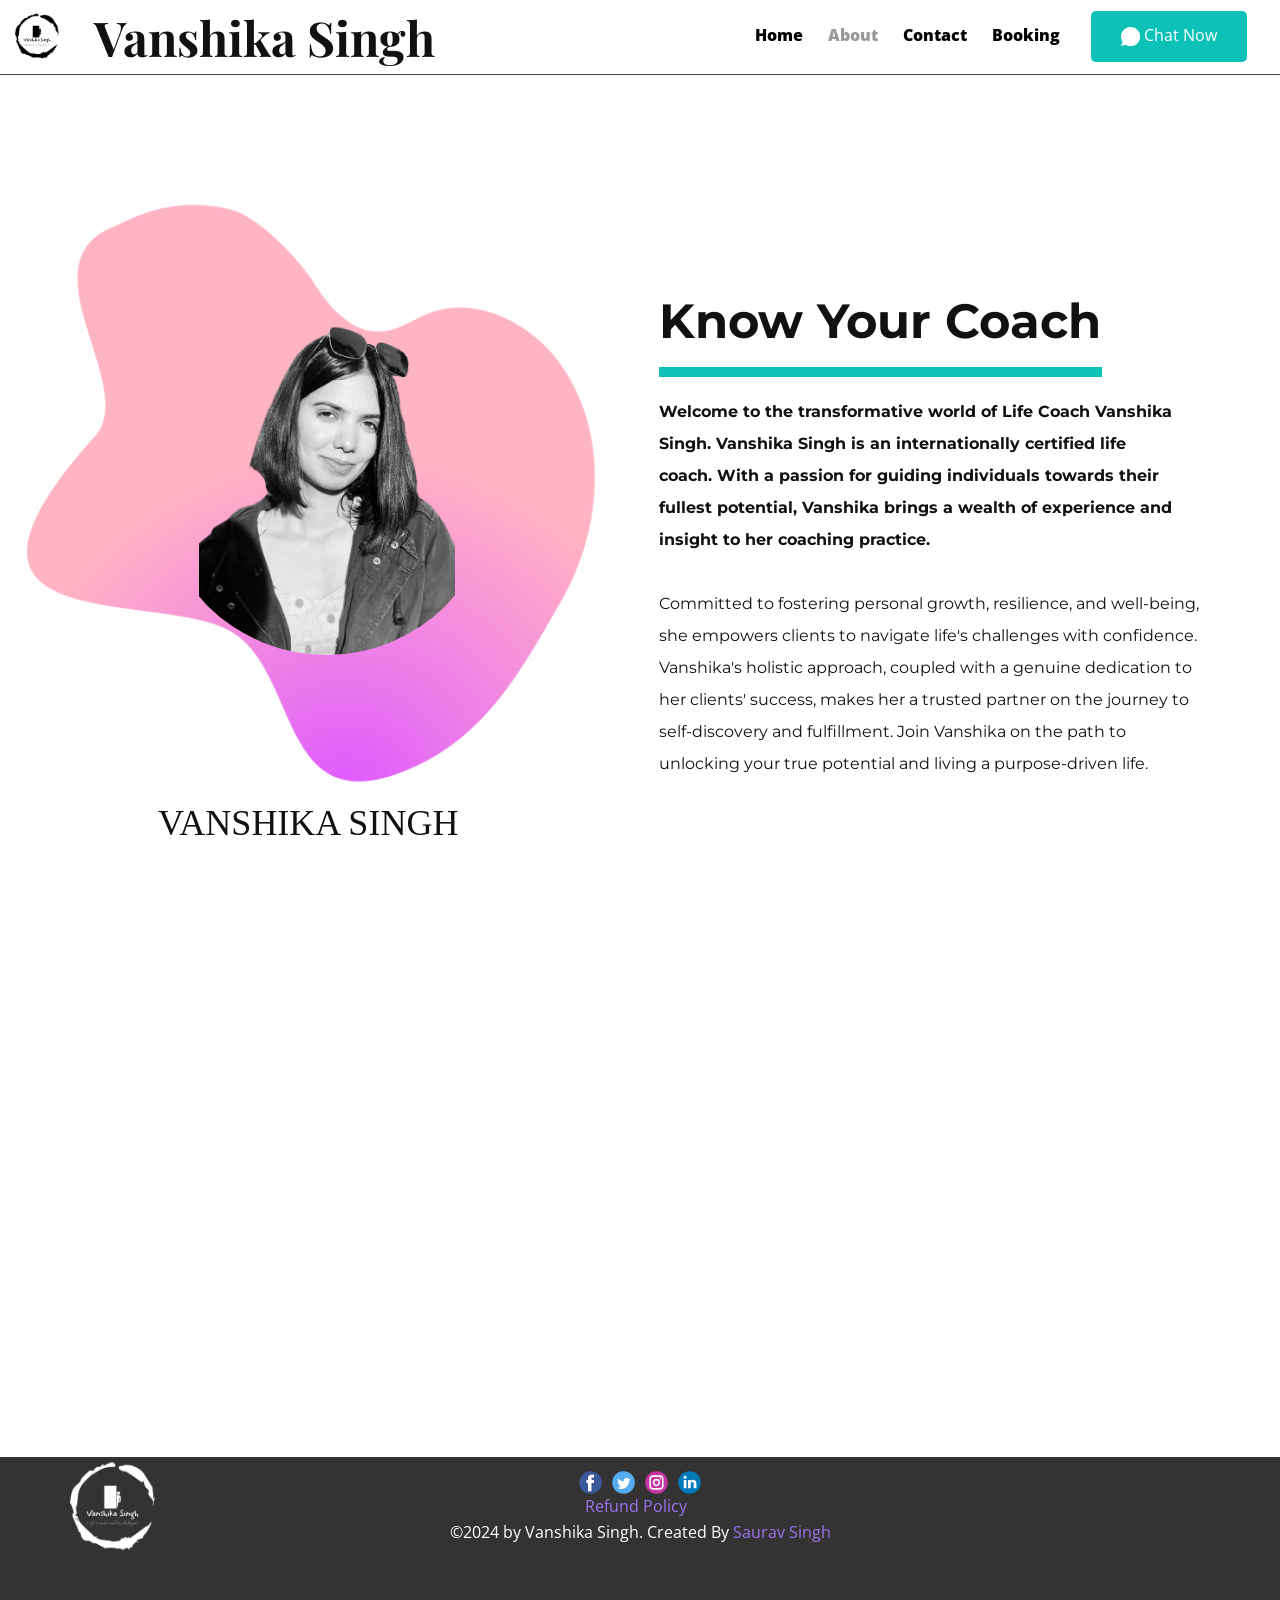
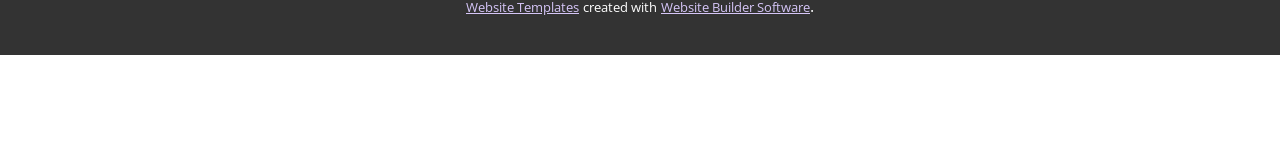
==== commit 015afb22: "new-site" ====
--- a/About.html
+++ b/About.html
@@ -20,18 +20,16 @@
 		"@context": "http://schema.org",
 		"@type": "Organization",
 		"name": "",
-		"logo": "images/logo-no-background.png",
+		"logo": "images/logo-black.png",
 		"sameAs": []
 }</script>
     <meta name="theme-color" content="#9b74ec">
     <meta property="og:title" content="About">
     <meta property="og:type" content="website">
   <meta data-intl-tel-input-cdn-path="intlTelInput/"></head>
-  <body data-path-to-root="./" data-include-products="false" class="u-body u-overlap u-xl-mode" data-lang="en"><header class="u-clearfix u-container-align-center u-gradient u-header u-header" id="sec-f943"><a href="https://nicepage.best" class="u-image u-logo u-image-1" data-image-width="1500" data-image-height="1687">
-        <img src="images/logo-no-background.png" class="u-logo-image u-logo-image-1">
-      </a><h3 class="u-align-center u-custom-font u-font-playfair-display u-headline u-text u-text-default u-text-white u-text-1">
-        <a href="/">Vanshika Singh</a>
-      </h3><nav class="u-menu u-menu-one-level u-offcanvas u-menu-1">
+  <body data-path-to-root="./" data-include-products="false" class="u-body u-xl-mode" data-lang="en"><header class="u-clearfix u-header u-sticky u-sticky-9fa5 u-white u-header" id="sec-f943"><a href="https://nicepage.best" class="u-image u-logo u-image-1" data-image-width="1500" data-image-height="1500">
+        <img src="images/logo-black.png" class="u-logo-image u-logo-image-1">
+      </a><nav class="u-menu u-menu-one-level u-offcanvas u-menu-1">
         <div class="menu-collapse" style="font-size: 1rem; letter-spacing: 0px; font-weight: 800;">
           <a class="u-button-style u-custom-border u-custom-border-color u-custom-borders u-custom-color u-custom-effect-duration u-custom-left-right-menu-spacing u-custom-text-active-color u-custom-text-color u-custom-text-hover-color u-custom-top-bottom-menu-spacing u-nav-link" href="#">
             <svg class="u-svg-link" viewBox="0 0 24 24"><use xmlns:xlink="http://www.w3.org/1999/xlink" xlink:href="#svg-2e85"></use></svg>
@@ -59,8 +57,10 @@
           </div>
           <div class="u-black u-menu-overlay u-opacity u-opacity-70"></div>
         </div>
-      </nav><a href="wame.pro/1ht0c3" class="u-active-none u-align-center u-btn u-button-style u-hover-none u-none u-text-black u-text-hover-palette-2-base u-btn-1" target="_blank"><span class="u-icon u-icon-1"><svg xmlns="http://www.w3.org/2000/svg" xmlns:xlink="http://www.w3.org/1999/xlink" version="1.1" xml:space="preserve" class="u-svg-content" viewBox="0 0 512 512" x="0px" y="0px" style="width: 1em; height: 1em;"><path style="fill:currentColor;" d="M256,0C114.617,0,0,114.617,0,256c0,52.03,15.563,100.414,42.231,140.818L0,512l119.128-39.706  C158.72,497.399,205.639,512,256,512c141.383,0,256-114.617,256-256S397.383,0,256,0z"></path><path style="fill:#FFFFFF;" d="M397.233,335.078V377.6c0.062,15.66-12.606,28.398-28.292,28.469c-0.892,0-1.783-0.035-2.675-0.115  c-43.705-4.74-85.689-19.641-122.571-43.52c-34.313-21.76-63.409-50.803-85.222-85.054c-24.002-36.979-38.938-79.086-43.599-122.898  c-1.412-15.59,10.108-29.378,25.732-30.791c0.847-0.062,1.686-0.106,2.534-0.106h42.611c14.257-0.141,26.412,10.293,28.407,24.382  c1.801,13.612,5.138,26.968,9.94,39.83c3.902,10.364,1.404,22.042-6.391,29.908l-18.035,17.999  c20.215,35.487,49.664,64.874,85.221,85.054l18.035-17.999c7.883-7.786,19.588-10.275,29.97-6.382  c12.888,4.802,26.271,8.13,39.91,9.922C387.09,308.312,397.594,320.689,397.233,335.078z"></path></svg></span>&nbsp;Chat Now
-      </a><div class="custom-expanded u-align-center u-border-1 u-border-grey-dark-1 u-line u-line-horizontal u-line-1"></div></header>
+      </nav><a href="wame.pro/1ht0c3" class="u-align-center u-border-none u-btn u-btn-round u-button-style u-custom-color-5 u-radius u-text-body-alt-color u-text-hover-palette-2-base u-btn-1" target="_blank"><span class="u-icon u-icon-1"><svg xmlns="http://www.w3.org/2000/svg" xmlns:xlink="http://www.w3.org/1999/xlink" version="1.1" xml:space="preserve" class="u-svg-content" viewBox="0 0 512 512" x="0px" y="0px" style="width: 1em; height: 1em;"><path style="fill:currentColor;" d="M256,0C114.617,0,0,114.617,0,256c0,52.03,15.563,100.414,42.231,140.818L0,512l119.128-39.706  C158.72,497.399,205.639,512,256,512c141.383,0,256-114.617,256-256S397.383,0,256,0z"></path><path style="fill:#FFFFFF;" d="M397.233,335.078V377.6c0.062,15.66-12.606,28.398-28.292,28.469c-0.892,0-1.783-0.035-2.675-0.115  c-43.705-4.74-85.689-19.641-122.571-43.52c-34.313-21.76-63.409-50.803-85.222-85.054c-24.002-36.979-38.938-79.086-43.599-122.898  c-1.412-15.59,10.108-29.378,25.732-30.791c0.847-0.062,1.686-0.106,2.534-0.106h42.611c14.257-0.141,26.412,10.293,28.407,24.382  c1.801,13.612,5.138,26.968,9.94,39.83c3.902,10.364,1.404,22.042-6.391,29.908l-18.035,17.999  c20.215,35.487,49.664,64.874,85.221,85.054l18.035-17.999c7.883-7.786,19.588-10.275,29.97-6.382  c12.888,4.802,26.271,8.13,39.91,9.922C387.09,308.312,397.594,320.689,397.233,335.078z"></path></svg></span>&nbsp;Chat Now
+      </a><h3 class="u-align-center u-custom-font u-font-playfair-display u-headline u-text u-text-body-color u-text-default u-text-1">
+        <a href="/">Vanshika Singh</a>
+      </h3><div class="custom-expanded u-align-center u-border-1 u-border-grey-dark-1 u-line u-line-horizontal u-line-1"></div></header>
     <section class="u-align-left u-clearfix u-section-1" id="carousel_387e">
       <div class="u-clearfix u-sheet u-sheet-1">
         <div class="data-layout-selected u-clearfix u-expanded-width u-layout-wrap u-layout-wrap-1">
@@ -76,7 +76,7 @@
               <div class="u-align-left u-container-style u-layout-cell u-shape-rectangle u-size-30 u-layout-cell-2">
                 <div class="u-container-layout u-container-layout-2">
                   <h2 class="u-custom-font u-font-montserrat u-text u-text-default u-text-2">Know Your Coach</h2>
-                  <div class="u-border-10 u-border-palette-2-light-2 u-line u-line-horizontal u-line-1"></div>
+                  <div class="u-border-10 u-border-custom-color-5 u-line u-line-horizontal u-line-1"></div>
                   <p class="u-custom-font u-font-montserrat u-text u-text-3">
                     <span style="font-weight: 700;"> Welcome to the transformative world of Life Coach Vanshika Singh.&nbsp;Vanshika Singh is an internationally certified life coach.&nbsp;With a passion for guiding individuals towards their fullest potential, Vanshika brings a wealth of experience and insight to her coaching practice.&nbsp;</span>
                     <br>
@@ -103,7 +103,7 @@
               </div>
             </div>
             <div class="u-container-align-left u-container-style u-layout-cell u-right-cell u-size-43 u-layout-cell-2" data-animation-name="customAnimationIn" data-animation-duration="1500" data-animation-delay="250">
-              <div class="u-container-layout u-valign-bottom u-container-layout-2">
+              <div class="u-container-layout u-valign-middle u-container-layout-2">
                 <p class="u-align-left u-text u-text-2">
                   <span style="font-weight: 700;"> Life Coach Vanshika Singh</span> specializes in empowering and guiding young minds on their unique journeys. With a deep understanding of the challenges faced by today's youth, Vanshika provides a&nbsp;supportive and dynamic environment for personal growth. Her tailored coaching sessions aim to inspire confidence, clarify goals, and cultivate resilience in young individuals. Through a blend of mentorship and practical strategies, Vanshika guides youngsters to navigate life transitions, make informed decisions, and embark on a path towards a fulfilling future. Join Vanshika on a transformative journey as she helps the next generation unlock their full potential.
                 </p>
--- a/nicepage.css
+++ b/nicepage.css
@@ -42125,8 +42125,8 @@
         .u-container-layout.u-container-layout.u-custom-color-3:before,
         .u-table-alt-custom-color-3 tr:nth-child(even)
         {
-            color: #ffffff;
-            background-color: rgba(223,27,27,0);
+            color: #111111;
+            background-color: #ebebee;
         }
 
         .u-input.u-custom-color-3,
@@ -42134,8 +42134,8 @@
         .u-button-style.u-custom-color-3,
         .u-button-style.u-custom-color-3[class*="u-border-"]
         {
-            color: #ffffff !important;
-            background-color: rgba(223,27,27,0) !important;
+            color: #111111 !important;
+            background-color: #ebebee !important;
         }
 
         .u-button-style.u-custom-color-3:hover,
@@ -42149,8 +42149,8 @@
         li.active > .u-button-style.u-button-style.u-custom-color-3,
         li.active > .u-button-style.u-button-style.u-custom-color-3[class*="u-border-"]
         {
-            color: #ffffff !important;
-            background-color: rgba(201,24,24,0) !important;
+            color: #111111 !important;
+            background-color: #d1d1d8 !important;
         }
 
         .u-hover-custom-color-3:hover,
@@ -42177,12 +42177,12 @@
         li.active > a.u-button-style.u-button-style.u-active-custom-color-3[class*="u-border-"],
         input.u-field-input.u-field-input.u-active-custom-color-3:checked
         {
-            color: #ffffff !important;
-            background-color: rgba(223,27,27,0) !important;
+            color: #111111 !important;
+            background-color: #ebebee !important;
         }
 
         a.u-link.u-hover-custom-color-3:hover {
-            color: rgba(223,27,27,0) !important;
+            color: #ebebee !important;
         }
 
         
@@ -42255,6 +42255,78 @@
 
         a.u-link.u-hover-custom-color-4:hover {
             color: #000000 !important;
+        }
+
+        
+        
+        .u-custom-color-5,
+        .u-body.u-custom-color-5,
+        section.u-custom-color-5:before,
+        .u-custom-color-5 > .u-audio-main-layout-wrapper:before,
+        .u-custom-color-5 > .u-container-layout:before,
+        .u-custom-color-5 > .u-inner-container-layout:before,
+        .u-custom-color-5.u-sidenav:before,
+        .u-container-layout.u-container-layout.u-custom-color-5:before,
+        .u-table-alt-custom-color-5 tr:nth-child(even)
+        {
+            color: #ffffff;
+            background-color: #0bc1b8;
+        }
+
+        .u-input.u-custom-color-5,
+        .u-field-input.u-custom-color-5,
+        .u-button-style.u-custom-color-5,
+        .u-button-style.u-custom-color-5[class*="u-border-"]
+        {
+            color: #ffffff !important;
+            background-color: #0bc1b8 !important;
+        }
+
+        .u-button-style.u-custom-color-5:hover,
+        .u-button-style.u-custom-color-5[class*="u-border-"]:hover,
+        .u-button-style.u-custom-color-5:focus,
+        .u-button-style.u-custom-color-5[class*="u-border-"]:focus,
+        .u-button-style.u-button-style.u-custom-color-5:active,
+        .u-button-style.u-button-style.u-custom-color-5[class*="u-border-"]:active,
+        .u-button-style.u-button-style.u-custom-color-5.active,
+        .u-button-style.u-button-style.u-custom-color-5[class*="u-border-"].active,
+        li.active > .u-button-style.u-button-style.u-custom-color-5,
+        li.active > .u-button-style.u-button-style.u-custom-color-5[class*="u-border-"]
+        {
+            color: #ffffff !important;
+            background-color: #0aaea6 !important;
+        }
+
+        .u-hover-custom-color-5:hover,
+        .u-hover-custom-color-5[class*="u-border-"]:hover,
+        .u-hover-custom-color-5:focus,
+        .u-hover-custom-color-5[class*="u-border-"]:focus,
+        .u-active-custom-color-5.u-active.u-active,
+        .u-active-custom-color-5[class*="u-border-"].u-active.u-active,
+        a.u-button-style.u-hover-custom-color-5:hover,
+        a.u-button-style.u-hover-custom-color-5.hover,
+        a.u-button-style.u-hover-custom-color-5[class*="u-border-"]:hover,
+        a.u-button-style.u-hover-custom-color-5[class*="u-border-"].hover,
+        a.u-button-style:hover > .u-hover-custom-color-5,
+        a.u-button-style:hover > .u-hover-custom-color-5[class*="u-border-"],
+        a.u-button-style.u-hover-custom-color-5:focus,
+        a.u-button-style.u-hover-custom-color-5[class*="u-border-"]:focus,
+        a.u-button-style.u-button-style.u-active-custom-color-5:active,
+        a.u-button-style.u-button-style.u-active-custom-color-5[class*="u-border-"]:active,
+        a.u-button-style.u-button-style.u-active-custom-color-5.active,
+        a.u-button-style.u-button-style.u-active-custom-color-5[class*="u-border-"].active,
+        a.u-button-style.u-button-style.active > .u-active-custom-color-5,
+        a.u-button-style.u-button-style.active > .u-active-custom-color-5[class*="u-border-"],
+        li.active > a.u-button-style.u-button-style.u-active-custom-color-5,
+        li.active > a.u-button-style.u-button-style.u-active-custom-color-5[class*="u-border-"],
+        input.u-field-input.u-field-input.u-active-custom-color-5:checked
+        {
+            color: #ffffff !important;
+            background-color: #0bc1b8 !important;
+        }
+
+        a.u-link.u-hover-custom-color-5:hover {
+            color: #0bc1b8 !important;
         }
 
         
@@ -42367,14 +42439,14 @@
         .u-border-custom-color-3.u-field-input.u-field-input,
         .u-separator-custom-color-3:after
         {
-            border-color: rgba(223,27,27,0);
-            stroke: rgba(223,27,27,0);
+            border-color: #ebebee;
+            stroke: #ebebee;
         }
 
         .u-button-style.u-border-custom-color-3
         {
-            border-color: rgba(223,27,27,0) !important;
-            color: rgba(223,27,27,0) !important;
+            border-color: #ebebee !important;
+            color: #ebebee !important;
             background-color: transparent !important;
         }
 
@@ -42382,7 +42454,7 @@
         .u-button-style.u-border-custom-color-3:focus
         {
             border-color: transparent !important;
-            color: rgba(201,24,24,0) !important;
+            color: #d1d1d8 !important;
             background-color: transparent !important;
         }
 
@@ -42398,18 +42470,18 @@
         li.active > a.u-button-style.u-button-style.u-border-active-custom-color-3,
         input.u-field-input.u-field-input.u-border-active-custom-color-3:checked
         {
-            color: rgba(223,27,27,0) !important;
-            border-color: rgba(223,27,27,0) !important;
+            color: #ebebee !important;
+            border-color: #ebebee !important;
         }
 
         .u-link.u-border-custom-color-3[class*="u-border-"]
         {
-            border-color: rgba(223,27,27,0) !important;
+            border-color: #ebebee !important;
         }
 
         .u-link.u-border-custom-color-3[class*="u-border-"]:hover
         {
-            border-color: rgba(201,24,24,0) !important;
+            border-color: #d1d1d8 !important;
         }
         
         
@@ -42461,6 +42533,57 @@
         .u-link.u-border-custom-color-4[class*="u-border-"]:hover
         {
             border-color: #000000 !important;
+        }
+        
+        
+        .u-border-custom-color-5,
+        .u-border-custom-color-5.u-input,
+        .u-border-custom-color-5.u-field-input.u-field-input,
+        .u-separator-custom-color-5:after
+        {
+            border-color: #0bc1b8;
+            stroke: #0bc1b8;
+        }
+
+        .u-button-style.u-border-custom-color-5
+        {
+            border-color: #0bc1b8 !important;
+            color: #0bc1b8 !important;
+            background-color: transparent !important;
+        }
+
+        .u-button-style.u-border-custom-color-5:hover,
+        .u-button-style.u-border-custom-color-5:focus
+        {
+            border-color: transparent !important;
+            color: #0aaea6 !important;
+            background-color: transparent !important;
+        }
+
+        .u-border-hover-custom-color-5:hover,
+        .u-border-hover-custom-color-5:focus,
+        .u-border-active-custom-color-5.u-active.u-active,
+        a.u-button-style.u-border-hover-custom-color-5:hover,
+        a.u-button-style:hover > .u-border-hover-custom-color-5,
+        a.u-button-style.u-border-hover-custom-color-5:focus,
+        a.u-button-style.u-button-style.u-border-active-custom-color-5:active,
+        a.u-button-style.u-button-style.u-border-active-custom-color-5.active,
+        a.u-button-style.u-button-style.active > .u-border-active-custom-color-5,
+        li.active > a.u-button-style.u-button-style.u-border-active-custom-color-5,
+        input.u-field-input.u-field-input.u-border-active-custom-color-5:checked
+        {
+            color: #0bc1b8 !important;
+            border-color: #0bc1b8 !important;
+        }
+
+        .u-link.u-border-custom-color-5[class*="u-border-"]
+        {
+            border-color: #0bc1b8 !important;
+        }
+
+        .u-link.u-border-custom-color-5[class*="u-border-"]:hover
+        {
+            border-color: #0aaea6 !important;
         }
         
 
@@ -42613,7 +42736,7 @@
         a.u-button-style.u-text-custom-color-3,
         a.u-button-style.u-text-custom-color-3[class*="u-border-"]
         {
-            color: rgba(223,27,27,0) !important;
+            color: #ebebee !important;
         }
 
         a.u-button-style.u-text-custom-color-3:hover,
@@ -42625,7 +42748,7 @@
         a.u-button-style.u-button-style.u-text-custom-color-3.active,
         a.u-button-style.u-button-style.u-text-custom-color-3[class*="u-border-"].active
         {
-            color: rgba(201,24,24,0) !important;
+            color: #d1d1d8 !important;
         }
 
         a.u-button-style:hover > .u-text-hover-custom-color-3,
@@ -42652,7 +42775,7 @@
         .u-popupmenu-items.u-text-hover-custom-color-3 .u-nav-link:hover,
         .u-popupmenu-items.u-popupmenu-items.u-text-active-custom-color-3 .u-nav-link.active
         {
-            color: rgba(223,27,27,0) !important;
+            color: #ebebee !important;
         }
 
         .u-text-custom-color-3 .u-svg-link,
@@ -42661,17 +42784,17 @@
         .u-button-style.u-button-style.active > .u-text-active-custom-color-3 .u-svg-link,
         .u-text-hover-custom-color-3:focus .u-svg-link
         {
-            fill: rgba(223,27,27,0);
+            fill: #ebebee;
         }
 
         .u-link.u-text-custom-color-3:hover
         {
-            color: rgba(201,24,24,0) !important;
+            color: #d1d1d8 !important;
         }
 
         a.u-link.u-text-hover-custom-color-3:hover
         {
-            color: rgba(223,27,27,0) !important;
+            color: #ebebee !important;
         }
         
         
@@ -42742,6 +42865,76 @@
         a.u-link.u-text-hover-custom-color-4:hover
         {
             color: #000000 !important;
+        }
+        
+        
+        .u-text-custom-color-5,
+        .u-input.u-text-custom-color-5,
+        .u-input.u-text-custom-color-5[class*="u-border-"],
+        li.active > a.u-button-style.u-text-custom-color-5,
+        li.active > a.u-button-style.u-text-custom-color-5[class*="u-border-"],
+        a.u-button-style.u-text-custom-color-5,
+        a.u-button-style.u-text-custom-color-5[class*="u-border-"]
+        {
+            color: #0bc1b8 !important;
+        }
+
+        a.u-button-style.u-text-custom-color-5:hover,
+        a.u-button-style.u-text-custom-color-5[class*="u-border-"]:hover,
+        a.u-button-style.u-text-custom-color-5:focus,
+        a.u-button-style.u-text-custom-color-5[class*="u-border-"]:focus,
+        a.u-button-style.u-button-style.u-text-custom-color-5:active,
+        a.u-button-style.u-button-style.u-text-custom-color-5[class*="u-border-"]:active,
+        a.u-button-style.u-button-style.u-text-custom-color-5.active,
+        a.u-button-style.u-button-style.u-text-custom-color-5[class*="u-border-"].active
+        {
+            color: #0aaea6 !important;
+        }
+
+        a.u-button-style:hover > .u-text-hover-custom-color-5,
+        a.u-button-style:hover > .u-text-hover-custom-color-5[class*="u-border-"],
+        a.u-button-style.u-button-style.u-text-hover-custom-color-5:hover,
+        a.u-button-style.u-button-style.u-text-hover-custom-color-5[class*="u-border-"]:hover,
+        a.u-button-style.u-button-style.u-button-style.u-text-hover-custom-color-5.active,
+        a.u-button-style.u-button-style.u-button-style.u-text-hover-custom-color-5[class*="u-border-"].active,
+        a.u-button-style.u-button-style.u-button-style.u-text-hover-custom-color-5:active,
+        a.u-button-style.u-button-style.u-button-style.u-text-hover-custom-color-5[class*="u-border-"]:active,
+        a.u-button-style.u-button-style.u-text-hover-custom-color-5:focus,
+        a.u-button-style.u-button-style.u-text-hover-custom-color-5[class*="u-border-"]:focus,
+        a.u-button-style.u-button-style.u-button-style.u-button-style.u-text-active-custom-color-5:active,
+        a.u-button-style.u-button-style.u-button-style.u-button-style.u-text-active-custom-color-5[class*="u-border-"]:active,
+        a.u-button-style.u-button-style.u-button-style.u-button-style.u-text-active-custom-color-5.active,
+        a.u-button-style.u-button-style.u-button-style.u-button-style.u-text-active-custom-color-5[class*="u-border-"].active,
+        a.u-button-style.u-button-style.active > .u-text-active-custom-color-5,
+        a.u-button-style.u-button-style.active > .u-text-active-custom-color-5[class*="u-border-"],
+        :not(.level-2) > .u-nav > .u-nav-item > a.u-nav-link.u-text-hover-custom-color-5:hover,
+        :not(.level-2) > .u-nav > .u-nav-item > a.u-nav-link.u-nav-link.u-text-active-custom-color-5.active,
+        .u-text-hover-custom-color-5.u-language-url:hover,
+        .u-text-hover-custom-color-5 .u-language-url:hover,
+        .u-text-hover-custom-color-5.u-carousel-control:hover,
+        .u-popupmenu-items.u-text-hover-custom-color-5 .u-nav-link:hover,
+        .u-popupmenu-items.u-popupmenu-items.u-text-active-custom-color-5 .u-nav-link.active
+        {
+            color: #0bc1b8 !important;
+        }
+
+        .u-text-custom-color-5 .u-svg-link,
+        .u-text-hover-custom-color-5:hover .u-svg-link,
+        .u-button-style:hover > .u-text-hover-custom-color-5 .u-svg-link,
+        .u-button-style.u-button-style.active > .u-text-active-custom-color-5 .u-svg-link,
+        .u-text-hover-custom-color-5:focus .u-svg-link
+        {
+            fill: #0bc1b8;
+        }
+
+        .u-link.u-text-custom-color-5:hover
+        {
+            color: #0aaea6 !important;
+        }
+
+        a.u-link.u-text-hover-custom-color-5:hover
+        {
+            color: #0bc1b8 !important;
         }
 
         .u-body
@@ -43113,25 +43306,25 @@
         /** color-rules **/
 
         /** alt-color-rules **/
-        .u-custom-color-3 a,.u-custom-color-4 a,.u-body-color a,.u-palette-1-base a,.u-palette-1-dark-3 a,.u-palette-1-dark-2 a,.u-palette-1-dark-1 a,.u-palette-1 a,.u-palette-1-light-1 a,.u-palette-2-base a,.u-palette-2-dark-3 a,.u-palette-2-dark-2 a,.u-palette-2-dark-1 a,.u-palette-2 a,.u-palette-2-light-1 a,.u-palette-3-dark-3 a,.u-palette-3-dark-2 a,.u-palette-3-dark-1 a,.u-palette-4-base a,.u-palette-4-dark-3 a,.u-palette-4-dark-2 a,.u-palette-4-dark-1 a,.u-palette-4 a,.u-palette-4-light-1 a,.u-palette-5-dark-3 a,.u-palette-5-dark-2 a,.u-palette-5-dark-1 a,.u-grey-40 a,.u-grey-30 a,.u-grey-90 a,.u-grey-80 a,.u-grey-75 a,.u-black a,.u-grey-70 a,.u-grey-60 a,.u-grey-50 a,.u-grey-dark-3 a,.u-grey-dark-2 a,.u-grey-dark-1 a,.u-grey a,.u-shading a,.u-overlap-contrast .u-header a:not(.u-nav-link):not(.u-btn)
+        .u-custom-color-4 a,.u-custom-color-5 a,.u-body-color a,.u-palette-1-base a,.u-palette-1-dark-3 a,.u-palette-1-dark-2 a,.u-palette-1-dark-1 a,.u-palette-1 a,.u-palette-1-light-1 a,.u-palette-2-base a,.u-palette-2-dark-3 a,.u-palette-2-dark-2 a,.u-palette-2-dark-1 a,.u-palette-2 a,.u-palette-2-light-1 a,.u-palette-3-dark-3 a,.u-palette-3-dark-2 a,.u-palette-3-dark-1 a,.u-palette-4-base a,.u-palette-4-dark-3 a,.u-palette-4-dark-2 a,.u-palette-4-dark-1 a,.u-palette-4 a,.u-palette-4-light-1 a,.u-palette-5-dark-3 a,.u-palette-5-dark-2 a,.u-palette-5-dark-1 a,.u-grey-40 a,.u-grey-30 a,.u-grey-90 a,.u-grey-80 a,.u-grey-75 a,.u-black a,.u-grey-70 a,.u-grey-60 a,.u-grey-50 a,.u-grey-dark-3 a,.u-grey-dark-2 a,.u-grey-dark-1 a,.u-grey a,.u-shading a,.u-overlap-contrast .u-header a:not(.u-nav-link):not(.u-btn)
         {
         color: #d5c5f7;
         }
-        .u-custom-color-3 a:hover,.u-custom-color-4 a:hover,.u-body-color a:hover,.u-palette-1-base a:hover,.u-palette-1-dark-3 a:hover,.u-palette-1-dark-2 a:hover,.u-palette-1-dark-1 a:hover,.u-palette-1 a:hover,.u-palette-1-light-1 a:hover,.u-palette-2-base a:hover,.u-palette-2-dark-3 a:hover,.u-palette-2-dark-2 a:hover,.u-palette-2-dark-1 a:hover,.u-palette-2 a:hover,.u-palette-2-light-1 a:hover,.u-palette-3-dark-3 a:hover,.u-palette-3-dark-2 a:hover,.u-palette-3-dark-1 a:hover,.u-palette-4-base a:hover,.u-palette-4-dark-3 a:hover,.u-palette-4-dark-2 a:hover,.u-palette-4-dark-1 a:hover,.u-palette-4 a:hover,.u-palette-4-light-1 a:hover,.u-palette-5-dark-3 a:hover,.u-palette-5-dark-2 a:hover,.u-palette-5-dark-1 a:hover,.u-grey-40 a:hover,.u-grey-30 a:hover,.u-grey-90 a:hover,.u-grey-80 a:hover,.u-grey-75 a:hover,.u-black a:hover,.u-grey-70 a:hover,.u-grey-60 a:hover,.u-grey-50 a:hover,.u-grey-dark-3 a:hover,.u-grey-dark-2 a:hover,.u-grey-dark-1 a:hover,.u-grey a:hover
+        .u-custom-color-4 a:hover,.u-custom-color-5 a:hover,.u-body-color a:hover,.u-palette-1-base a:hover,.u-palette-1-dark-3 a:hover,.u-palette-1-dark-2 a:hover,.u-palette-1-dark-1 a:hover,.u-palette-1 a:hover,.u-palette-1-light-1 a:hover,.u-palette-2-base a:hover,.u-palette-2-dark-3 a:hover,.u-palette-2-dark-2 a:hover,.u-palette-2-dark-1 a:hover,.u-palette-2 a:hover,.u-palette-2-light-1 a:hover,.u-palette-3-dark-3 a:hover,.u-palette-3-dark-2 a:hover,.u-palette-3-dark-1 a:hover,.u-palette-4-base a:hover,.u-palette-4-dark-3 a:hover,.u-palette-4-dark-2 a:hover,.u-palette-4-dark-1 a:hover,.u-palette-4 a:hover,.u-palette-4-light-1 a:hover,.u-palette-5-dark-3 a:hover,.u-palette-5-dark-2 a:hover,.u-palette-5-dark-1 a:hover,.u-grey-40 a:hover,.u-grey-30 a:hover,.u-grey-90 a:hover,.u-grey-80 a:hover,.u-grey-75 a:hover,.u-black a:hover,.u-grey-70 a:hover,.u-grey-60 a:hover,.u-grey-50 a:hover,.u-grey-dark-3 a:hover,.u-grey-dark-2 a:hover,.u-grey-dark-1 a:hover,.u-grey a:hover
         {
         color: #a1a1a1;
         }
-        .u-custom-color-3 .u-btn,.u-custom-color-4 .u-btn,.u-body-color .u-btn,.u-palette-1-base .u-btn,.u-palette-1-dark-3 .u-btn,.u-palette-1-dark-2 .u-btn,.u-palette-1-dark-1 .u-btn,.u-palette-1 .u-btn,.u-palette-1-light-1 .u-btn,.u-palette-2-base .u-btn,.u-palette-2-dark-3 .u-btn,.u-palette-2-dark-2 .u-btn,.u-palette-2-dark-1 .u-btn,.u-palette-2 .u-btn,.u-palette-2-light-1 .u-btn,.u-palette-3-dark-3 .u-btn,.u-palette-3-dark-2 .u-btn,.u-palette-3-dark-1 .u-btn,.u-palette-4-base .u-btn,.u-palette-4-dark-3 .u-btn,.u-palette-4-dark-2 .u-btn,.u-palette-4-dark-1 .u-btn,.u-palette-4 .u-btn,.u-palette-4-light-1 .u-btn,.u-palette-5-dark-3 .u-btn,.u-palette-5-dark-2 .u-btn,.u-palette-5-dark-1 .u-btn,.u-grey-40 .u-btn,.u-grey-30 .u-btn,.u-grey-90 .u-btn,.u-grey-80 .u-btn,.u-grey-75 .u-btn,.u-black .u-btn,.u-grey-70 .u-btn,.u-grey-60 .u-btn,.u-grey-50 .u-btn,.u-grey-dark-3 .u-btn,.u-grey-dark-2 .u-btn,.u-grey-dark-1 .u-btn,.u-grey .u-btn,.u-shading .u-btn,.u-overlap-contrast .u-header .u-btn
+        .u-custom-color-4 .u-btn,.u-custom-color-5 .u-btn,.u-body-color .u-btn,.u-palette-1-base .u-btn,.u-palette-1-dark-3 .u-btn,.u-palette-1-dark-2 .u-btn,.u-palette-1-dark-1 .u-btn,.u-palette-1 .u-btn,.u-palette-1-light-1 .u-btn,.u-palette-2-base .u-btn,.u-palette-2-dark-3 .u-btn,.u-palette-2-dark-2 .u-btn,.u-palette-2-dark-1 .u-btn,.u-palette-2 .u-btn,.u-palette-2-light-1 .u-btn,.u-palette-3-dark-3 .u-btn,.u-palette-3-dark-2 .u-btn,.u-palette-3-dark-1 .u-btn,.u-palette-4-base .u-btn,.u-palette-4-dark-3 .u-btn,.u-palette-4-dark-2 .u-btn,.u-palette-4-dark-1 .u-btn,.u-palette-4 .u-btn,.u-palette-4-light-1 .u-btn,.u-palette-5-dark-3 .u-btn,.u-palette-5-dark-2 .u-btn,.u-palette-5-dark-1 .u-btn,.u-grey-40 .u-btn,.u-grey-30 .u-btn,.u-grey-90 .u-btn,.u-grey-80 .u-btn,.u-grey-75 .u-btn,.u-black .u-btn,.u-grey-70 .u-btn,.u-grey-60 .u-btn,.u-grey-50 .u-btn,.u-grey-dark-3 .u-btn,.u-grey-dark-2 .u-btn,.u-grey-dark-1 .u-btn,.u-grey .u-btn,.u-shading .u-btn,.u-overlap-contrast .u-header .u-btn
         {
         background-color: #d5c5f7;
         color: #000000;
         }
-        .u-custom-color-3 .u-btn:hover,.u-custom-color-4 .u-btn:hover,.u-body-color .u-btn:hover,.u-palette-1-base .u-btn:hover,.u-palette-1-dark-3 .u-btn:hover,.u-palette-1-dark-2 .u-btn:hover,.u-palette-1-dark-1 .u-btn:hover,.u-palette-1 .u-btn:hover,.u-palette-1-light-1 .u-btn:hover,.u-palette-2-base .u-btn:hover,.u-palette-2-dark-3 .u-btn:hover,.u-palette-2-dark-2 .u-btn:hover,.u-palette-2-dark-1 .u-btn:hover,.u-palette-2 .u-btn:hover,.u-palette-2-light-1 .u-btn:hover,.u-palette-3-dark-3 .u-btn:hover,.u-palette-3-dark-2 .u-btn:hover,.u-palette-3-dark-1 .u-btn:hover,.u-palette-4-base .u-btn:hover,.u-palette-4-dark-3 .u-btn:hover,.u-palette-4-dark-2 .u-btn:hover,.u-palette-4-dark-1 .u-btn:hover,.u-palette-4 .u-btn:hover,.u-palette-4-light-1 .u-btn:hover,.u-palette-5-dark-3 .u-btn:hover,.u-palette-5-dark-2 .u-btn:hover,.u-palette-5-dark-1 .u-btn:hover,.u-grey-40 .u-btn:hover,.u-grey-30 .u-btn:hover,.u-grey-90 .u-btn:hover,.u-grey-80 .u-btn:hover,.u-grey-75 .u-btn:hover,.u-black .u-btn:hover,.u-grey-70 .u-btn:hover,.u-grey-60 .u-btn:hover,.u-grey-50 .u-btn:hover,.u-grey-dark-3 .u-btn:hover,.u-grey-dark-2 .u-btn:hover,.u-grey-dark-1 .u-btn:hover,.u-grey .u-btn:hover,.u-shading .u-btn:hover,.u-overlap-contrast .u-header .u-btn:hover
+        .u-custom-color-4 .u-btn:hover,.u-custom-color-5 .u-btn:hover,.u-body-color .u-btn:hover,.u-palette-1-base .u-btn:hover,.u-palette-1-dark-3 .u-btn:hover,.u-palette-1-dark-2 .u-btn:hover,.u-palette-1-dark-1 .u-btn:hover,.u-palette-1 .u-btn:hover,.u-palette-1-light-1 .u-btn:hover,.u-palette-2-base .u-btn:hover,.u-palette-2-dark-3 .u-btn:hover,.u-palette-2-dark-2 .u-btn:hover,.u-palette-2-dark-1 .u-btn:hover,.u-palette-2 .u-btn:hover,.u-palette-2-light-1 .u-btn:hover,.u-palette-3-dark-3 .u-btn:hover,.u-palette-3-dark-2 .u-btn:hover,.u-palette-3-dark-1 .u-btn:hover,.u-palette-4-base .u-btn:hover,.u-palette-4-dark-3 .u-btn:hover,.u-palette-4-dark-2 .u-btn:hover,.u-palette-4-dark-1 .u-btn:hover,.u-palette-4 .u-btn:hover,.u-palette-4-light-1 .u-btn:hover,.u-palette-5-dark-3 .u-btn:hover,.u-palette-5-dark-2 .u-btn:hover,.u-palette-5-dark-1 .u-btn:hover,.u-grey-40 .u-btn:hover,.u-grey-30 .u-btn:hover,.u-grey-90 .u-btn:hover,.u-grey-80 .u-btn:hover,.u-grey-75 .u-btn:hover,.u-black .u-btn:hover,.u-grey-70 .u-btn:hover,.u-grey-60 .u-btn:hover,.u-grey-50 .u-btn:hover,.u-grey-dark-3 .u-btn:hover,.u-grey-dark-2 .u-btn:hover,.u-grey-dark-1 .u-btn:hover,.u-grey .u-btn:hover,.u-shading .u-btn:hover,.u-overlap-contrast .u-header .u-btn:hover
         {
         background-color: #b99ef2;
         color: #ffffff;
         }
-        .u-custom-color-3 .u-btn:active,.u-custom-color-4 .u-btn:active,.u-body-color .u-btn:active,.u-palette-1-base .u-btn:active,.u-palette-1-dark-3 .u-btn:active,.u-palette-1-dark-2 .u-btn:active,.u-palette-1-dark-1 .u-btn:active,.u-palette-1 .u-btn:active,.u-palette-1-light-1 .u-btn:active,.u-palette-2-base .u-btn:active,.u-palette-2-dark-3 .u-btn:active,.u-palette-2-dark-2 .u-btn:active,.u-palette-2-dark-1 .u-btn:active,.u-palette-2 .u-btn:active,.u-palette-2-light-1 .u-btn:active,.u-palette-3-dark-3 .u-btn:active,.u-palette-3-dark-2 .u-btn:active,.u-palette-3-dark-1 .u-btn:active,.u-palette-4-base .u-btn:active,.u-palette-4-dark-3 .u-btn:active,.u-palette-4-dark-2 .u-btn:active,.u-palette-4-dark-1 .u-btn:active,.u-palette-4 .u-btn:active,.u-palette-4-light-1 .u-btn:active,.u-palette-5-dark-3 .u-btn:active,.u-palette-5-dark-2 .u-btn:active,.u-palette-5-dark-1 .u-btn:active,.u-grey-40 .u-btn:active,.u-grey-30 .u-btn:active,.u-grey-90 .u-btn:active,.u-grey-80 .u-btn:active,.u-grey-75 .u-btn:active,.u-black .u-btn:active,.u-grey-70 .u-btn:active,.u-grey-60 .u-btn:active,.u-grey-50 .u-btn:active,.u-grey-dark-3 .u-btn:active,.u-grey-dark-2 .u-btn:active,.u-grey-dark-1 .u-btn:active,.u-grey .u-btn:active,.u-shading .u-btn:active,.u-overlap-contrast .u-header .u-btn:active
+        .u-custom-color-4 .u-btn:active,.u-custom-color-5 .u-btn:active,.u-body-color .u-btn:active,.u-palette-1-base .u-btn:active,.u-palette-1-dark-3 .u-btn:active,.u-palette-1-dark-2 .u-btn:active,.u-palette-1-dark-1 .u-btn:active,.u-palette-1 .u-btn:active,.u-palette-1-light-1 .u-btn:active,.u-palette-2-base .u-btn:active,.u-palette-2-dark-3 .u-btn:active,.u-palette-2-dark-2 .u-btn:active,.u-palette-2-dark-1 .u-btn:active,.u-palette-2 .u-btn:active,.u-palette-2-light-1 .u-btn:active,.u-palette-3-dark-3 .u-btn:active,.u-palette-3-dark-2 .u-btn:active,.u-palette-3-dark-1 .u-btn:active,.u-palette-4-base .u-btn:active,.u-palette-4-dark-3 .u-btn:active,.u-palette-4-dark-2 .u-btn:active,.u-palette-4-dark-1 .u-btn:active,.u-palette-4 .u-btn:active,.u-palette-4-light-1 .u-btn:active,.u-palette-5-dark-3 .u-btn:active,.u-palette-5-dark-2 .u-btn:active,.u-palette-5-dark-1 .u-btn:active,.u-grey-40 .u-btn:active,.u-grey-30 .u-btn:active,.u-grey-90 .u-btn:active,.u-grey-80 .u-btn:active,.u-grey-75 .u-btn:active,.u-black .u-btn:active,.u-grey-70 .u-btn:active,.u-grey-60 .u-btn:active,.u-grey-50 .u-btn:active,.u-grey-dark-3 .u-btn:active,.u-grey-dark-2 .u-btn:active,.u-grey-dark-1 .u-btn:active,.u-grey .u-btn:active,.u-shading .u-btn:active,.u-overlap-contrast .u-header .u-btn:active
         {
         background-color: #b99ef2;
         color: #ffffff;
@@ -43142,17 +43335,17 @@
 
 /*end-variables sitestylecss*/
  .u-header {
-  background-image: linear-gradient(#e5e5e5, #f1c50e);
   /* width: 1240px; */
   margin-right: 0;
   margin-left: 0;
-  min-height: 75px;
+  background-image: none;
+  min-height: 74px;
 }
 
 .u-header .u-image-1 {
-  width: 54px;
-  height: 60px;
-  margin: 5px auto 0 46px;
+  width: 74px;
+  height: 74px;
+  margin: -1px auto 0 0;
 }
 
 .u-header .u-logo-image-1 {
@@ -43160,14 +43353,8 @@
   height: 100%;
 }
 
-.u-header .u-text-1 {
-  font-size: 3rem;
-  font-weight: 700;
-  margin: -59px auto 0 127px;
-}
-
 .u-header .u-menu-1 {
-  margin: -47px auto 0 771px;
+  margin: -56px calc(((100% - 1140px) / 2) + 140px) 0 auto;
 }
 
 .u-header .u-nav-1 {
@@ -43181,44 +43368,52 @@
 }
 
 .u-header .u-btn-1 {
-  margin: -33px auto 0 1097px;
-  padding: 0;
+  background-image: none;
+  --radius: 5px;
+  margin: -42px calc(((100% - 1140px) / 2) + -37px) 0 auto;
 }
 
 .u-header .u-icon-1 {
   font-size: 1.2em;
 }
 
+.u-header .u-text-1 {
+  font-size: 3rem;
+  font-weight: 700;
+  margin: -53px auto 0 calc(((100% - 1140px) / 2) + 24px);
+}
+
 .u-header .u-line-1 {
   transform-origin: left center 0px;
-  width: 1452px;
-  margin: 24px -106px 0;
+  width: 1800px;
+  height: 1px;
+  margin: 8px -106px 0;
 }
 @media (max-width: 1199px) {
   .u-header .u-image-1 {
     margin-left: calc(((100% - 1140px) / 2) + 123px);
   }
 
-  .u-header .u-text-1 {
-    margin-top: -59px;
-    margin-left: calc(((100% - 1140px) / 2) + 202px);
-  }
-
   .u-header .u-menu-1 {
-    margin-top: 20px;
+    margin-top: -73px;
     margin-right: calc(((100% - 1140px) / 2) + 162px);
-    margin-left: 771px;
   }
 
   .u-header .u-btn-1 {
+    align-self: center;
+    margin-top: -45px;
     margin-right: calc(((100% - 1140px) / 2) + 65px);
-    margin-left: 1097px;
+    padding: 0;
+  }
+
+  .u-header .u-text-1 {
+    margin-top: -14px;
+    margin-left: calc(((100% - 1140px) / 2) + 202px);
   }
 
   .u-header .u-line-1 {
     width: 940px;
-    margin-right: 0;
-    margin-left: 0;
+    margin: -12px 0 21px;
   }
 }
 @media (max-width: 991px) {
@@ -43226,10 +43421,6 @@
     margin-left: calc(((100% - 1140px) / 2) + 233px);
   }
 
-  .u-header .u-text-1 {
-    margin-left: calc(((100% - 1140px) / 2) + 312px);
-  }
-
   .u-header .u-menu-1 {
     margin-right: calc(((100% - 1140px) / 2) + 272px);
   }
@@ -43238,8 +43429,13 @@
     margin-right: calc(((100% - 1140px) / 2) + 175px);
   }
 
+  .u-header .u-text-1 {
+    margin-left: calc(((100% - 1140px) / 2) + 312px);
+  }
+
   .u-header .u-line-1 {
     width: 720px;
+    margin-top: -12px;
   }
 }
 @media (max-width: 767px) {
@@ -43247,12 +43443,7 @@
     margin-left: calc(((100% - 1140px) / 2) + 323px);
   }
 
-  .u-header .u-text-1 {
-    margin-left: calc(((100% - 1140px) / 2) + 402px);
-  }
-
   .u-header .u-menu-1 {
-    margin-top: -47px;
     margin-right: calc(((100% - 1140px) / 2) + 362px);
   }
 
@@ -43260,6 +43451,10 @@
     margin-right: calc(((100% - 1140px) / 2) + 265px);
   }
 
+  .u-header .u-text-1 {
+    margin-left: calc(((100% - 1140px) / 2) + 402px);
+  }
+
   .u-header .u-line-1 {
     width: 540px;
   }
@@ -43269,13 +43464,9 @@
     margin-left: calc(((100% - 1140px) / 2) + 423px);
   }
 
-  .u-header .u-text-1 {
-    font-size: 1.5rem;
-    margin-left: calc(((100% - 1140px) / 2) + 502px);
-  }
-
   .u-header .u-menu-1 {
-    margin-right: auto;
+    margin-top: -102px;
+    margin-right: calc(((100% - 340px) / 2) + 140px);
     margin-left: calc(((100% - 1140px) / 2) + 352px);
   }
 
@@ -43283,8 +43474,16 @@
     margin-right: calc(((100% - 1140px) / 2) + 365px);
   }
 
+  .u-header .u-text-1 {
+    font-size: 1.5rem;
+    margin-top: 23px;
+    margin-left: calc(((100% - 1140px) / 2) + 502px);
+  }
+
   .u-header .u-line-1 {
     width: 340px;
+    margin-top: -20px;
+    margin-bottom: 50px;
   }
 }
 .u-footer .u-sheet-1 {
--- a/About.css
+++ b/About.css
@@ -1,9 +1,9 @@
 .u-section-1 .u-sheet-1 {
-  min-height: 834px;
+  min-height: 760px;
 }
 
 .u-section-1 .u-layout-wrap-1 {
-  margin-top: 135px;
+  margin-top: 61px;
   margin-bottom: 60px;
 }
 
@@ -26,12 +26,12 @@
   width: 337px;
   background-image: url("images/IMG_2187-removebg.png");
   background-position: 50% 50%;
-  margin: -538px auto 0 77px;
+  margin: -506px auto 0 88px;
 }
 
 .u-section-1 .u-text-1 {
   font-weight: 400;
-  margin: 0 auto;
+  margin: 149px auto 0 88px;
 }
 
 .u-section-1 .u-layout-cell-2 {
@@ -51,7 +51,8 @@
 }
 
 .u-section-1 .u-line-1 {
-  width: 360px;
+  width: 443px;
+  transform-origin: left center 0px;
   margin: 19px auto 0 19px;
 }
 
@@ -117,8 +118,16 @@
     width: auto;
   }
 
+  .u-section-1 .u-text-1 {
+    margin-left: 23px;
+  }
+
   .u-section-1 .u-layout-cell-2 {
     min-height: 100px;
+  }
+
+  .u-section-1 .u-line-1 {
+    width: 360px;
   }
 }
 
@@ -164,6 +173,10 @@
     margin-top: -312px;
     margin-left: 3px;
     margin-bottom: 0;
+  }
+
+  .u-section-1 .u-text-1 {
+    margin-left: 3px;
   }
 
   .u-section-1 .u-text-2 {
@@ -232,7 +245,7 @@
 }
 
 .u-section-2 .u-text-2 {
-  font-size: 1.5rem;
+  font-size: 1.25rem;
   margin: 0;
 }
 
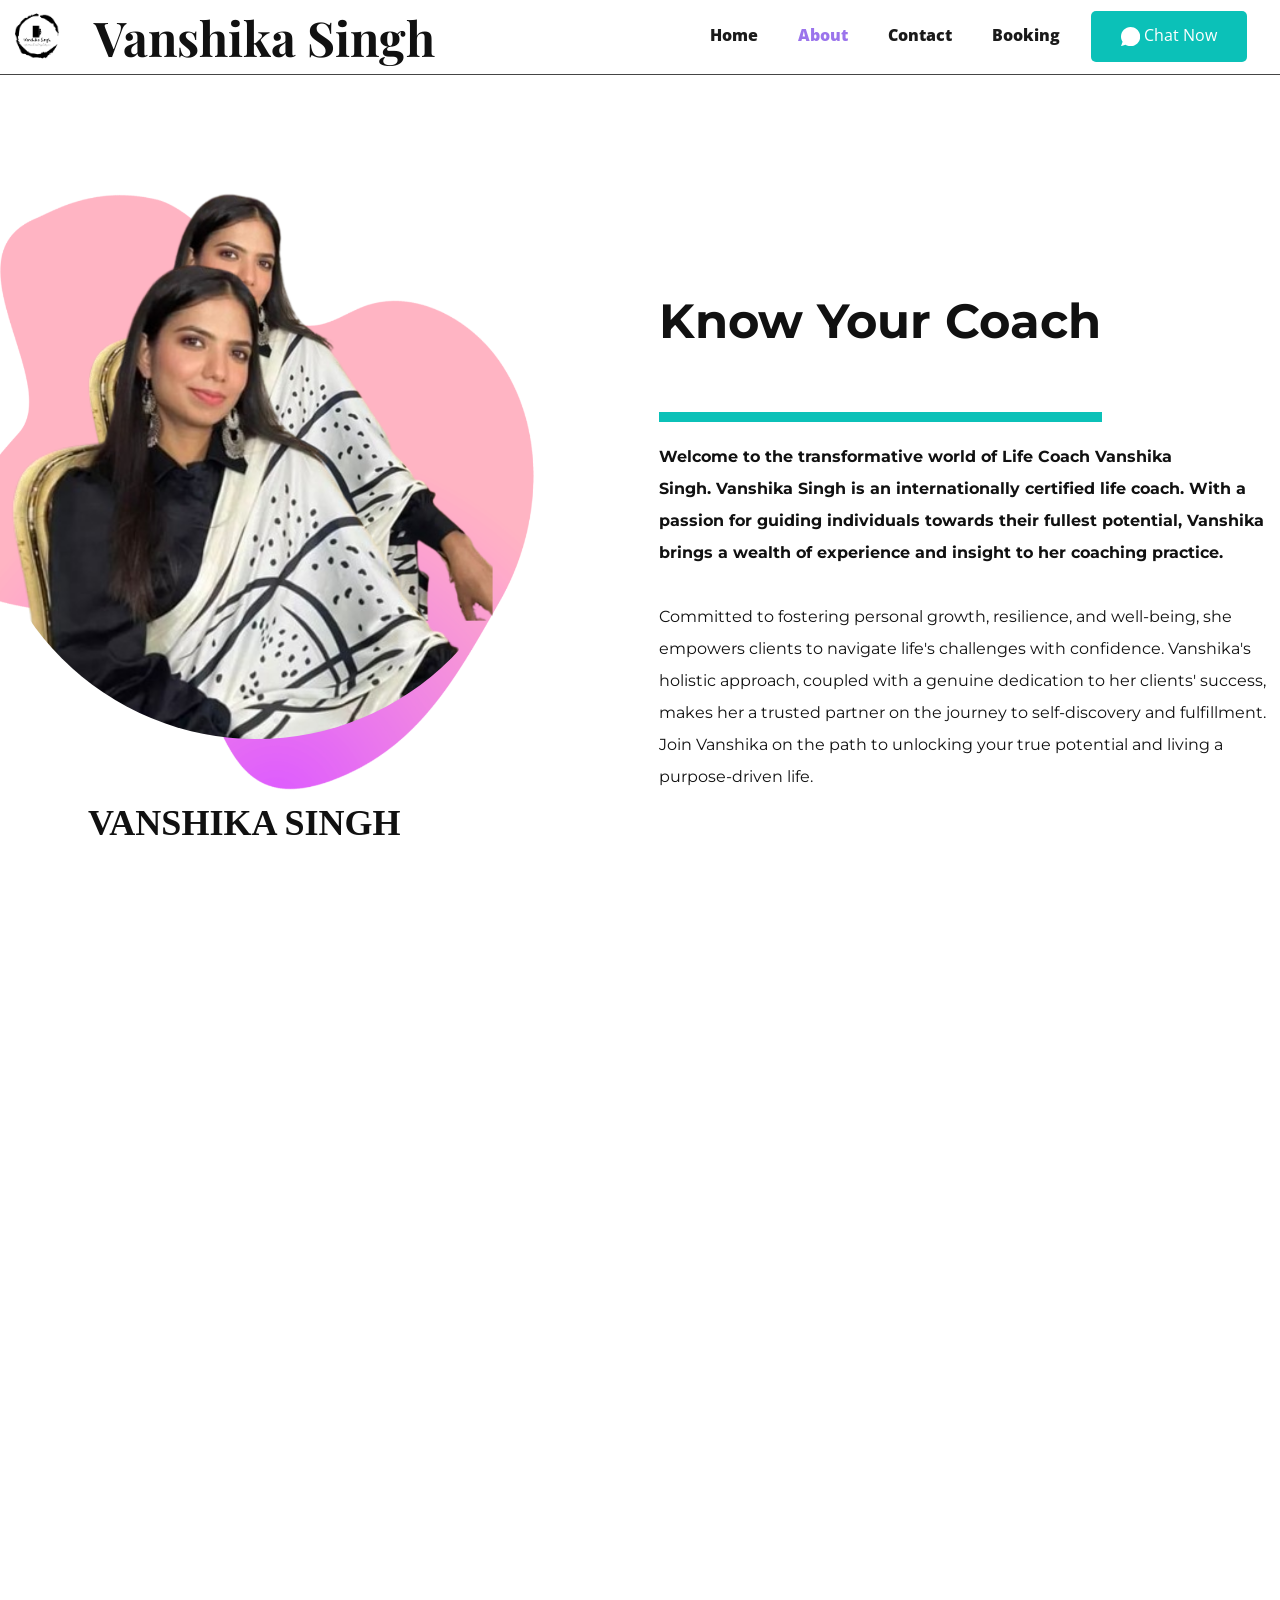
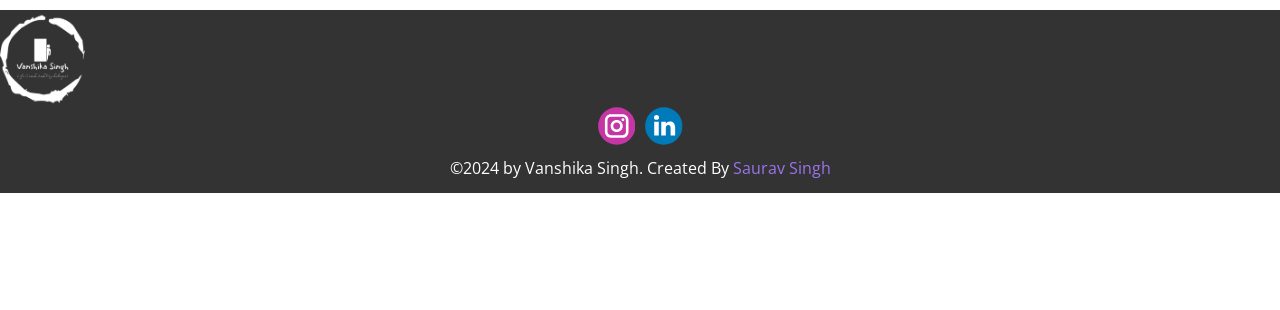
==== commit 90735e6b: "adding booking page and adjusting other minor changes" ====
--- a/About.html
+++ b/About.html
@@ -5,11 +5,17 @@
     <meta name="keywords" content="VANSHIKA SINGH, Know Your Coach, Talk to us and we’ll find the best way to work together">
     <meta name="description" content="">
     <title>About</title>
+    <link
+    rel="icon"
+    type="image/png"
+    sizes="32x32"
+    href="./images/logo-color.png"
+  />
     <link rel="stylesheet" href="nicepage.css" media="screen">
 <link rel="stylesheet" href="About.css" media="screen">
     <script class="u-script" type="text/javascript" src="jquery.js" defer=""></script>
     <script class="u-script" type="text/javascript" src="nicepage.js" defer=""></script>
-    <meta name="generator" content="Nicepage 6.2.1, nicepage.com">
+    <meta name="generator" content="Nicepage 6.9.2, nicepage.com">
     <link id="u-theme-google-font" rel="stylesheet" href="https://fonts.googleapis.com/css?family=Roboto:100,100i,300,300i,400,400i,500,500i,700,700i,900,900i|Open+Sans:300,300i,400,400i,500,500i,600,600i,700,700i,800,800i">
     <link id="u-page-google-font" rel="stylesheet" href="https://fonts.googleapis.com/css?family=Montserrat:100,100i,200,200i,300,300i,400,400i,500,500i,600,600i,700,700i,800,800i,900,900i|Playfair+Display:400,400i,500,500i,600,600i,700,700i,800,800i,900,900i">
     
@@ -21,16 +27,19 @@
 		"@type": "Organization",
 		"name": "",
 		"logo": "images/logo-black.png",
-		"sameAs": []
+		"sameAs": [
+				"https://www.instagram.com/vanshika_lifecoach?igsh=eTRudTh4aG1zc2Ew&utm_source=qr",
+				"http://linkedin.com/in/vanshika-singh-44b820205"
+		]
 }</script>
     <meta name="theme-color" content="#9b74ec">
     <meta property="og:title" content="About">
     <meta property="og:type" content="website">
   <meta data-intl-tel-input-cdn-path="intlTelInput/"></head>
-  <body data-path-to-root="./" data-include-products="false" class="u-body u-xl-mode" data-lang="en"><header class="u-clearfix u-header u-sticky u-sticky-9fa5 u-white u-header" id="sec-f943"><a href="https://nicepage.best" class="u-image u-logo u-image-1" data-image-width="1500" data-image-height="1500">
+  <body data-path-to-root="./" data-include-products="false" class="u-body u-xl-mode" data-lang="en"><header class="u-clearfix u-header u-sticky u-white u-header" id="sec-f943" data-animation-name="" data-animation-duration="0" data-animation-delay="0" data-animation-direction=""><a href="#" class="u-image u-logo u-image-1" data-image-width="1500" data-image-height="1500">
         <img src="images/logo-black.png" class="u-logo-image u-logo-image-1">
       </a><nav class="u-menu u-menu-one-level u-offcanvas u-menu-1">
-        <div class="menu-collapse" style="font-size: 1rem; letter-spacing: 0px; font-weight: 800;">
+        <div class="menu-collapse" style="font-size: 1rem; letter-spacing: 0px; font-weight: 700;">
           <a class="u-button-style u-custom-border u-custom-border-color u-custom-borders u-custom-color u-custom-effect-duration u-custom-left-right-menu-spacing u-custom-text-active-color u-custom-text-color u-custom-text-hover-color u-custom-top-bottom-menu-spacing u-nav-link" href="#">
             <svg class="u-svg-link" viewBox="0 0 24 24"><use xmlns:xlink="http://www.w3.org/1999/xlink" xlink:href="#svg-2e85"></use></svg>
             <svg class="u-svg-content" version="1.1" id="svg-2e85" viewBox="0 0 16 16" x="0px" y="0px" xmlns:xlink="http://www.w3.org/1999/xlink" xmlns="http://www.w3.org/2000/svg"><g><rect y="1" width="16" height="2"></rect><rect y="7" width="16" height="2"></rect><rect y="13" width="16" height="2"></rect>
@@ -38,10 +47,10 @@
           </a>
         </div>
         <div class="u-custom-menu u-nav-container">
-          <ul class="u-nav u-spacing-5 u-unstyled u-nav-1"><li class="u-nav-item"><a class="u-button-style u-nav-link u-text-active-grey-40 u-text-black u-text-hover-palette-2-base" href="Home.html" style="padding: 10px;">Home</a>
-</li><li class="u-nav-item"><a class="u-button-style u-nav-link u-text-active-grey-40 u-text-black u-text-hover-palette-2-base" href="About.html" style="padding: 10px;">About</a>
-</li><li class="u-nav-item"><a class="u-button-style u-nav-link u-text-active-grey-40 u-text-black u-text-hover-palette-2-base" href="Contact.html" style="padding: 10px;">Contact</a>
-</li><li class="u-nav-item"><a class="u-button-style u-nav-link u-text-active-grey-40 u-text-black u-text-hover-palette-2-base" href="Booking.html" style="padding: 10px;">Booking</a>
+          <ul class="u-nav u-spacing-20 u-unstyled u-nav-1"><li class="u-nav-item"><a class="u-border-no-bottom u-border-no-left u-border-no-right u-border-no-top u-button-style u-nav-link u-text-active-palette-1-base u-text-grey-90 u-text-hover-palette-2-base" href="Home.html" style="padding: 10px;">Home</a>
+</li><li class="u-nav-item"><a class="u-border-no-bottom u-border-no-left u-border-no-right u-border-no-top u-button-style u-nav-link u-text-active-palette-1-base u-text-grey-90 u-text-hover-palette-2-base" href="About.html" style="padding: 10px;">About</a>
+</li><li class="u-nav-item"><a class="u-border-no-bottom u-border-no-left u-border-no-right u-border-no-top u-button-style u-nav-link u-text-active-palette-1-base u-text-grey-90 u-text-hover-palette-2-base" href="Contact.html" style="padding: 10px;">Contact</a>
+</li><li class="u-nav-item"><a class="u-border-no-bottom u-border-no-left u-border-no-right u-border-no-top u-button-style u-nav-link u-text-active-palette-1-base u-text-grey-90 u-text-hover-palette-2-base" href="Booking.html" style="padding: 10px;">Booking</a>
 </li></ul>
         </div>
         <div class="u-custom-menu u-nav-container-collapse">
@@ -57,10 +66,10 @@
           </div>
           <div class="u-black u-menu-overlay u-opacity u-opacity-70"></div>
         </div>
-      </nav><a href="wame.pro/1ht0c3" class="u-align-center u-border-none u-btn u-btn-round u-button-style u-custom-color-5 u-radius u-text-body-alt-color u-text-hover-palette-2-base u-btn-1" target="_blank"><span class="u-icon u-icon-1"><svg xmlns="http://www.w3.org/2000/svg" xmlns:xlink="http://www.w3.org/1999/xlink" version="1.1" xml:space="preserve" class="u-svg-content" viewBox="0 0 512 512" x="0px" y="0px" style="width: 1em; height: 1em;"><path style="fill:currentColor;" d="M256,0C114.617,0,0,114.617,0,256c0,52.03,15.563,100.414,42.231,140.818L0,512l119.128-39.706  C158.72,497.399,205.639,512,256,512c141.383,0,256-114.617,256-256S397.383,0,256,0z"></path><path style="fill:#FFFFFF;" d="M397.233,335.078V377.6c0.062,15.66-12.606,28.398-28.292,28.469c-0.892,0-1.783-0.035-2.675-0.115  c-43.705-4.74-85.689-19.641-122.571-43.52c-34.313-21.76-63.409-50.803-85.222-85.054c-24.002-36.979-38.938-79.086-43.599-122.898  c-1.412-15.59,10.108-29.378,25.732-30.791c0.847-0.062,1.686-0.106,2.534-0.106h42.611c14.257-0.141,26.412,10.293,28.407,24.382  c1.801,13.612,5.138,26.968,9.94,39.83c3.902,10.364,1.404,22.042-6.391,29.908l-18.035,17.999  c20.215,35.487,49.664,64.874,85.221,85.054l18.035-17.999c7.883-7.786,19.588-10.275,29.97-6.382  c12.888,4.802,26.271,8.13,39.91,9.922C387.09,308.312,397.594,320.689,397.233,335.078z"></path></svg></span>&nbsp;Chat Now
+      </nav><a href="https://www.wame.pro/1ht0c3" class="u-align-center u-border-none u-btn u-btn-round u-button-style u-custom-color-5 u-radius u-text-body-alt-color u-text-hover-palette-2-base u-btn-1" target="_blank"><span class="u-icon u-icon-1"><svg xmlns="http://www.w3.org/2000/svg" xmlns:xlink="http://www.w3.org/1999/xlink" version="1.1" xml:space="preserve" class="u-svg-content" viewBox="0 0 512 512" x="0px" y="0px" style="width: 1em; height: 1em;"><path style="fill:currentColor;" d="M256,0C114.617,0,0,114.617,0,256c0,52.03,15.563,100.414,42.231,140.818L0,512l119.128-39.706  C158.72,497.399,205.639,512,256,512c141.383,0,256-114.617,256-256S397.383,0,256,0z"></path><path style="fill:#FFFFFF;" d="M397.233,335.078V377.6c0.062,15.66-12.606,28.398-28.292,28.469c-0.892,0-1.783-0.035-2.675-0.115  c-43.705-4.74-85.689-19.641-122.571-43.52c-34.313-21.76-63.409-50.803-85.222-85.054c-24.002-36.979-38.938-79.086-43.599-122.898  c-1.412-15.59,10.108-29.378,25.732-30.791c0.847-0.062,1.686-0.106,2.534-0.106h42.611c14.257-0.141,26.412,10.293,28.407,24.382  c1.801,13.612,5.138,26.968,9.94,39.83c3.902,10.364,1.404,22.042-6.391,29.908l-18.035,17.999  c20.215,35.487,49.664,64.874,85.221,85.054l18.035-17.999c7.883-7.786,19.588-10.275,29.97-6.382  c12.888,4.802,26.271,8.13,39.91,9.922C387.09,308.312,397.594,320.689,397.233,335.078z"></path></svg></span>&nbsp;Chat Now
       </a><h3 class="u-align-center u-custom-font u-font-playfair-display u-headline u-text u-text-body-color u-text-default u-text-1">
         <a href="/">Vanshika Singh</a>
-      </h3><div class="custom-expanded u-align-center u-border-1 u-border-grey-dark-1 u-line u-line-horizontal u-line-1"></div></header>
+      </h3><div class="u-align-center u-border-1 u-border-grey-dark-1 u-expanded-width u-line u-line-horizontal u-line-1"></div></header>
     <section class="u-align-left u-clearfix u-section-1" id="carousel_387e">
       <div class="u-clearfix u-sheet u-sheet-1">
         <div class="data-layout-selected u-clearfix u-expanded-width u-layout-wrap u-layout-wrap-1">
@@ -69,8 +78,8 @@
               <div class="u-align-center u-container-style u-layout-cell u-size-30 u-layout-cell-1">
                 <div class="u-container-layout u-container-layout-1">
                   <img class="custom-expanded u-image u-image-contain u-image-default u-image-1" src="images/ddd-min.png" alt="" data-image-width="1300" data-image-height="1262">
-                  <div class="u-expanded-width-md u-image u-image-circle u-image-contain u-image-2" data-image-width="590" data-image-height="777"></div>
                   <h2 class="u-custom-font u-font-georgia u-text u-text-default u-text-1">VANSHIKA SINGH</h2>
+                  <img class="u-image u-image-circle u-image-2" src="images/WhatsApp_Image_2024-03-18_at_9.51.23_PM-removebg-preview.png" alt="" data-image-width="444" data-image-height="562">
                 </div>
               </div>
               <div class="u-align-left u-container-style u-layout-cell u-shape-rectangle u-size-30 u-layout-cell-2">
@@ -117,45 +126,22 @@
     
     
     <footer class="u-align-center-md u-align-center-sm u-align-center-xs u-clearfix u-footer u-grey-80" id="sec-530e"><div class="u-clearfix u-sheet u-sheet-1">
-        <a href="https://nicepage.com" class="u-image u-logo u-image-1" data-image-width="1500" data-image-height="1687">
+        <a href="#" class="u-image u-logo u-image-1" data-image-width="1500" data-image-height="1687">
           <img src="images/logo-no-background.png" class="u-logo-image u-logo-image-1">
         </a>
         <div class="u-align-left u-social-icons u-spacing-10 u-social-icons-1">
-          <a class="u-social-url" title="facebook" target="_blank" href=""><span class="u-icon u-social-facebook u-social-icon u-icon-1"><svg class="u-svg-link" preserveAspectRatio="xMidYMin slice" viewBox="0 0 112 112" style=""><use xmlns:xlink="http://www.w3.org/1999/xlink" xlink:href="#svg-220b"></use></svg><svg class="u-svg-content" viewBox="0 0 112 112" x="0" y="0" id="svg-220b"><circle fill="currentColor" cx="56.1" cy="56.1" r="55"></circle><path fill="#FFFFFF" d="M73.5,31.6h-9.1c-1.4,0-3.6,0.8-3.6,3.9v8.5h12.6L72,58.3H60.8v40.8H43.9V58.3h-8V43.9h8v-9.2
-      c0-6.7,3.1-17,17-17h12.5v13.9H73.5z"></path></svg></span>
-          </a>
-          <a class="u-social-url" title="twitter" target="_blank" href=""><span class="u-icon u-social-icon u-social-twitter u-icon-2"><svg class="u-svg-link" preserveAspectRatio="xMidYMin slice" viewBox="0 0 112 112" style=""><use xmlns:xlink="http://www.w3.org/1999/xlink" xlink:href="#svg-e6c0"></use></svg><svg class="u-svg-content" viewBox="0 0 112 112" x="0" y="0" id="svg-e6c0"><circle fill="currentColor" class="st0" cx="56.1" cy="56.1" r="55"></circle><path fill="#FFFFFF" d="M83.8,47.3c0,0.6,0,1.2,0,1.7c0,17.7-13.5,38.2-38.2,38.2C38,87.2,31,85,25,81.2c1,0.1,2.1,0.2,3.2,0.2
-      c6.3,0,12.1-2.1,16.7-5.7c-5.9-0.1-10.8-4-12.5-9.3c0.8,0.2,1.7,0.2,2.5,0.2c1.2,0,2.4-0.2,3.5-0.5c-6.1-1.2-10.8-6.7-10.8-13.1
-      c0-0.1,0-0.1,0-0.2c1.8,1,3.9,1.6,6.1,1.7c-3.6-2.4-6-6.5-6-11.2c0-2.5,0.7-4.8,1.8-6.7c6.6,8.1,16.5,13.5,27.6,14
-      c-0.2-1-0.3-2-0.3-3.1c0-7.4,6-13.4,13.4-13.4c3.9,0,7.3,1.6,9.8,4.2c3.1-0.6,5.9-1.7,8.5-3.3c-1,3.1-3.1,5.8-5.9,7.4
-      c2.7-0.3,5.3-1,7.7-2.1C88.7,43,86.4,45.4,83.8,47.3z"></path></svg></span>
-          </a>
-          <a class="u-social-url" title="instagram" target="_blank" href=""><span class="u-icon u-social-icon u-social-instagram u-icon-3"><svg class="u-svg-link" preserveAspectRatio="xMidYMin slice" viewBox="0 0 112 112" style=""><use xmlns:xlink="http://www.w3.org/1999/xlink" xlink:href="#svg-7870"></use></svg><svg class="u-svg-content" viewBox="0 0 112 112" x="0" y="0" id="svg-7870"><circle fill="currentColor" cx="56.1" cy="56.1" r="55"></circle><path fill="#FFFFFF" d="M55.9,38.2c-9.9,0-17.9,8-17.9,17.9C38,66,46,74,55.9,74c9.9,0,17.9-8,17.9-17.9C73.8,46.2,65.8,38.2,55.9,38.2
+          <a class="u-social-url" title="instagram" target="_blank" href="https://www.instagram.com/vanshika_lifecoach?igsh=eTRudTh4aG1zc2Ew&amp;utm_source=qr"><span class="u-icon u-social-icon u-social-instagram u-icon-1"><svg class="u-svg-link" preserveAspectRatio="xMidYMin slice" viewBox="0 0 112 112" style=""><use xmlns:xlink="http://www.w3.org/1999/xlink" xlink:href="#svg-7870"></use></svg><svg class="u-svg-content" viewBox="0 0 112 112" x="0" y="0" id="svg-7870"><circle fill="currentColor" cx="56.1" cy="56.1" r="55"></circle><path fill="#FFFFFF" d="M55.9,38.2c-9.9,0-17.9,8-17.9,17.9C38,66,46,74,55.9,74c9.9,0,17.9-8,17.9-17.9C73.8,46.2,65.8,38.2,55.9,38.2
       z M55.9,66.4c-5.7,0-10.3-4.6-10.3-10.3c-0.1-5.7,4.6-10.3,10.3-10.3c5.7,0,10.3,4.6,10.3,10.3C66.2,61.8,61.6,66.4,55.9,66.4z"></path><path fill="#FFFFFF" d="M74.3,33.5c-2.3,0-4.2,1.9-4.2,4.2s1.9,4.2,4.2,4.2s4.2-1.9,4.2-4.2S76.6,33.5,74.3,33.5z"></path><path fill="#FFFFFF" d="M73.1,21.3H38.6c-9.7,0-17.5,7.9-17.5,17.5v34.5c0,9.7,7.9,17.6,17.5,17.6h34.5c9.7,0,17.5-7.9,17.5-17.5V38.8
       C90.6,29.1,82.7,21.3,73.1,21.3z M83,73.3c0,5.5-4.5,9.9-9.9,9.9H38.6c-5.5,0-9.9-4.5-9.9-9.9V38.8c0-5.5,4.5-9.9,9.9-9.9h34.5
       c5.5,0,9.9,4.5,9.9,9.9V73.3z"></path></svg></span>
           </a>
-          <a class="u-social-url" title="linkedin" target="_blank" href=""><span class="u-icon u-social-icon u-social-linkedin u-icon-4"><svg class="u-svg-link" preserveAspectRatio="xMidYMin slice" viewBox="0 0 112 112" style=""><use xmlns:xlink="http://www.w3.org/1999/xlink" xlink:href="#svg-cc87"></use></svg><svg class="u-svg-content" viewBox="0 0 112 112" x="0" y="0" id="svg-cc87"><circle fill="currentColor" cx="56.1" cy="56.1" r="55"></circle><path fill="#FFFFFF" d="M41.3,83.7H27.9V43.4h13.4V83.7z M34.6,37.9L34.6,37.9c-4.6,0-7.5-3.1-7.5-7c0-4,3-7,7.6-7s7.4,3,7.5,7
+          <a class="u-social-url" title="Linkedin" target="_blank" href="http://linkedin.com/in/vanshika-singh-44b820205"><span class="u-icon u-social-icon u-social-linkedin u-icon-2"><svg class="u-svg-link" preserveAspectRatio="xMidYMin slice" viewBox="0 0 112 112" style=""><use xmlns:xlink="http://www.w3.org/1999/xlink" xlink:href="#svg-cc87"></use></svg><svg class="u-svg-content" viewBox="0 0 112 112" x="0" y="0" id="svg-cc87"><circle fill="currentColor" cx="56.1" cy="56.1" r="55"></circle><path fill="#FFFFFF" d="M41.3,83.7H27.9V43.4h13.4V83.7z M34.6,37.9L34.6,37.9c-4.6,0-7.5-3.1-7.5-7c0-4,3-7,7.6-7s7.4,3,7.5,7
       C42.2,34.8,39.2,37.9,34.6,37.9z M89.6,83.7H76.2V62.2c0-5.4-1.9-9.1-6.8-9.1c-3.7,0-5.9,2.5-6.9,4.9c-0.4,0.9-0.4,2.1-0.4,3.3v22.5
       H48.7c0,0,0.2-36.5,0-40.3h13.4v5.7c1.8-2.7,5-6.7,12.1-6.7c8.8,0,15.4,5.8,15.4,18.1V83.7z"></path></svg></span>
           </a>
         </div>
-        <p class="u-align-center-lg u-align-center-md u-align-center-xl u-text u-text-1">
-          <a href="Refund.html" class="u-active-none u-border-none u-btn u-button-style u-hover-none u-none u-text-palette-1-base wixui-rich-text__text u-btn-1">Refund Policy</a>&nbsp;&nbsp;
-        </p>
-        <p class="u-align-center-lg u-align-center-md u-align-center-xl u-text u-text-2">©2024 by Vanshika Singh. Created By&nbsp;<a href="https://sauravinside.github.io/MyWebSite/" target="_blank" class="u-active-none u-border-none u-btn u-button-style u-hover-none u-none u-text-palette-1-base wixui-rich-text__text u-btn-2">Saurav Singh</a>
+        <p class="u-align-center-lg u-align-center-md u-align-center-xl u-text u-text-1">©2024 by Vanshika Singh. Created By&nbsp;<a href="https://sauravinside.github.io/MyWebSite/" target="_blank" class="u-active-none u-border-none u-btn u-button-style u-hover-none u-none u-text-palette-1-base wixui-rich-text__text u-btn-1">Saurav Singh</a>
         </p>
       </div></footer>
-    <section class="u-backlink u-clearfix u-grey-80">
-      <a class="u-link" href="https://nicepage.com/website-templates" target="_blank">
-        <span>Website Templates</span>
-      </a>
-      <p class="u-text">
-        <span>created with</span>
-      </p>
-      <a class="u-link" href="" target="_blank">
-        <span>Website Builder Software</span>
-      </a>. 
-    </section>
   
 </body></html>
--- a/nicepage.css
+++ b/nicepage.css
@@ -3167,6 +3167,7 @@
 body {
   height: auto;
   min-height: 100%;
+  overflow-y: clip;
 }
 body,
 aside,
@@ -7709,26 +7710,26 @@
   position: relative;
   margin: 0 auto;
 }
-.u-xl-mode .u-sheet {
-  width: var(--theme-sheet-width-xl);
-}
-.u-xxl-mode .u-sheet {
-  width: var(--theme-sheet-width-xxl);
-}
+/*.u-xl-mode .u-sheet {*/
+/*  width: var(--theme-sheet-width-xl);*/
+/*}*/
+/*.u-xxl-mode .u-sheet {*/
+/*  width: var(--theme-sheet-width-xxl);*/
+/*}*/
 @media (min-width: 1400px) {
   .u-sheet {
     width: var(--theme-sheet-width-xxl) !important;
   }
 }
 @media (min-width: 1200px) {
-  .u-xl-mode .u-sheet {
-    width: var(--theme-sheet-width-xl) !important;
-  }
+  /*.u-xl-mode .u-sheet {*/
+  /*  width: var(--theme-sheet-width-xl) !important;*/
+  /*}*/
 }
 @media (min-width: 1200px) and (max-width: 1399px) {
-  .u-xxl-mode .u-sheet {
-    width: var(--theme-sheet-width-xl) !important;
-  }
+  /*.u-xxl-mode .u-sheet {*/
+  /*  width: var(--theme-sheet-width-xl) !important;*/
+  /*}*/
 }
 @media (min-width: 992px) and (max-width: 1199px) {
   .u-sheet {
@@ -18306,9 +18307,6 @@
 }
 .u-font-roboto-condensed.u-custom-font {
   font-family: 'Roboto Condensed', sans-serif !important;
-}
-.u-font-source-sans-pro.u-custom-font {
-  font-family: 'Source Sans Pro', sans-serif !important;
 }
 .u-font-oswald.u-custom-font {
   font-family: Oswald, sans-serif !important;
@@ -21541,7 +21539,7 @@
 @keyframes customAnimationIn {
   from {
     transform-origin: center center;
-    transform: translate3d(var(--animation-custom_in-translate_x), var(--animation-custom_in-translate_y), 0) scale3d(var(--animation-custom_in-scale), var(--animation-custom_in-scale), var(--animation-custom_in-scale)) rotate3d(0, 0, 1, var(--animation-custom_in-rotate));
+    transform: translate3d(var(--animation-custom_in-translate_x), var(--animation-custom_in-translate_y), 0) scale3d(var(--animation-custom_in-scale), var(--animation-custom_in-scale), var(--animation-custom_in-scale)) rotate3d(0, 0, 1, calc(-1 * var(--animation-custom_in-rotate)));
     opacity: var(--animation-custom_in-opacity);
   }
   to {
@@ -21558,7 +21556,7 @@
   }
   to {
     transform-origin: center center;
-    transform: translate3d(var(--animation-custom_in-translate_x), var(--animation-custom_in-translate_y), 0) scale3d(var(--animation-custom_in-scale), var(--animation-custom_in-scale), var(--animation-custom_in-scale)) rotate3d(0, 0, 1, var(--animation-custom_in-rotate));
+    transform: translate3d(var(--animation-custom_in-translate_x), var(--animation-custom_in-translate_y), 0) scale3d(var(--animation-custom_in-scale), var(--animation-custom_in-scale), var(--animation-custom_in-scale)) rotate3d(0, 0, 1, calc(-1 * var(--animation-custom_in-rotate)));
     opacity: var(--animation-custom_in-opacity);
   }
 }
@@ -21584,6 +21582,10 @@
 .animated.u-absolute-vcenter {
   
   --animation-custom_in-translate_y: -50% !important;
+}
+.u-animation-sticky {
+  position: sticky;
+  top: 0;
 }
 .u-cookies-consent {
   display: none;
@@ -43335,11 +43337,9 @@
 
 /*end-variables sitestylecss*/
  .u-header {
-  /* width: 1240px; */
+  width:auto;
   margin-right: 0;
   margin-left: 0;
-  background-image: none;
-  min-height: 74px;
 }
 
 .u-header .u-image-1 {
@@ -43361,6 +43361,7 @@
   font-weight: 800;
   font-size: 1rem;
   letter-spacing: normal;
+  margin-right: 0%;
 }
 
 .u-header .u-nav-2 {
@@ -43384,110 +43385,94 @@
 }
 
 .u-header .u-line-1 {
-  transform-origin: left center 0px;
-  width: 1800px;
-  height: 1px;
-  margin: 8px -106px 0;
+  transform-origin: right center 0px;
+  margin-top: 8px;
+  margin-bottom: 0;
 }
 @media (max-width: 1199px) {
+  .u-header .u-menu-1 {
+    margin-top: -56px;
+    margin-right: calc(((100% - 940px) / 2) + 140px);
+  }
+
+  .u-header .u-btn-1 {
+    margin-top: -42px;
+    margin-right: calc(((100% - 940px) / 2) + -37px);
+  }
+
+  .u-header .u-text-1 {
+    margin-top: -53px;
+    margin-left: calc(((100% - 940px) / 2) + 24px);
+  }
+
+  .u-header .u-line-1 {
+    height: 1px;
+  }
+}
+@media (max-width: 991px) {
+  .u-header .u-menu-1 {
+    margin-right: calc(((100% - 720px) / 2) + 140px);
+  }
+
+  .u-header .u-btn-1 {
+    margin-right: calc(((100% - 720px) / 2) + -37px);
+  }
+
+  .u-header .u-text-1 {
+    margin-left: calc(((100% - 720px) / 2) + 24px);
+  }
+}
+@media (max-width: 767px) {
+  .u-header .u-menu-1 {
+    margin-right: calc(((100% - 540px) / 2) + 140px);
+  }
+
+  .u-header .u-btn-1 {
+    margin-right: calc(((100% - 540px) / 2) + -37px);
+  }
+
+  .u-header .u-text-1 {
+    margin-left: calc(((100% - 540px) / 2) + 24px);
+  }
+}
+@media (max-width: 575px) {
+   .u-header {
+    min-height: 44px;
+  }
+
   .u-header .u-image-1 {
-    margin-left: calc(((100% - 1140px) / 2) + 123px);
+    width: 42px;
+    height: 42px;
   }
 
   .u-header .u-menu-1 {
-    margin-top: -73px;
-    margin-right: calc(((100% - 1140px) / 2) + 162px);
+    width: auto;
+    margin-top: -36px;
+    margin-right: 0%;
+    /* margin-left: calc(((100% - 340px) / 2) + -47px); */
   }
 
   .u-header .u-btn-1 {
-    align-self: center;
-    margin-top: -45px;
-    margin-right: calc(((100% - 1140px) / 2) + 65px);
+    margin-top: -31px;
+    margin-right: auto;
+    margin-left: calc(((100% - 340px) / 2)  + -163px);
     padding: 0;
-  }
-
-  .u-header .u-text-1 {
-    margin-top: -14px;
-    margin-left: calc(((100% - 1140px) / 2) + 202px);
-  }
-
-  .u-header .u-line-1 {
-    width: 940px;
-    margin: -12px 0 21px;
-  }
-}
-@media (max-width: 991px) {
-  .u-header .u-image-1 {
-    margin-left: calc(((100% - 1140px) / 2) + 233px);
-  }
-
-  .u-header .u-menu-1 {
-    margin-right: calc(((100% - 1140px) / 2) + 272px);
-  }
-
-  .u-header .u-btn-1 {
-    margin-right: calc(((100% - 1140px) / 2) + 175px);
-  }
-
-  .u-header .u-text-1 {
-    margin-left: calc(((100% - 1140px) / 2) + 312px);
-  }
-
-  .u-header .u-line-1 {
-    width: 720px;
-    margin-top: -12px;
-  }
-}
-@media (max-width: 767px) {
-  .u-header .u-image-1 {
-    margin-left: calc(((100% - 1140px) / 2) + 323px);
-  }
-
-  .u-header .u-menu-1 {
-    margin-right: calc(((100% - 1140px) / 2) + 362px);
-  }
-
-  .u-header .u-btn-1 {
-    margin-right: calc(((100% - 1140px) / 2) + 265px);
-  }
-
-  .u-header .u-text-1 {
-    margin-left: calc(((100% - 1140px) / 2) + 402px);
-  }
-
-  .u-header .u-line-1 {
-    width: 540px;
-  }
-}
-@media (max-width: 575px) {
-  .u-header .u-image-1 {
-    margin-left: calc(((100% - 1140px) / 2) + 423px);
-  }
-
-  .u-header .u-menu-1 {
-    margin-top: -102px;
-    margin-right: calc(((100% - 340px) / 2) + 140px);
-    margin-left: calc(((100% - 1140px) / 2) + 352px);
-  }
-
-  .u-header .u-btn-1 {
-    margin-right: calc(((100% - 1140px) / 2) + 365px);
   }
 
   .u-header .u-text-1 {
     font-size: 1.5rem;
-    margin-top: 23px;
-    margin-left: calc(((100% - 1140px) / 2) + 502px);
+    width: auto;
+    margin-top: -31px;
+    margin-left: calc(((100% - 340px) / 2)  + -401px);
   }
 
   .u-header .u-line-1 {
-    width: 340px;
-    margin-top: -20px;
-    margin-bottom: 50px;
+    margin-top: 7px;
+    margin-bottom: 2px;
   }
 }
 .u-footer .u-sheet-1 {
-  min-height: 98px;
+  min-height: 99px;
 }
 
 .u-footer .u-image-1 {
@@ -43502,61 +43487,54 @@
 }
 
 .u-footer .u-social-icons-1 {
-  height: 23px;
+  height: 38px;
   min-height: 16px;
-  width: 122px;
-  min-width: 94px;
+  width: 85px;
+  min-width: 42px;
   white-space: nowrap;
-  margin: -83px auto 0;
+  margin-left: auto;
+  margin-right: auto;
 }
 
 .u-footer .u-icon-1 {
-  color: rgb(59, 89, 152) !important;
+  color: rgb(197, 54, 164) !important;
 }
 
 .u-footer .u-icon-2 {
-  color: rgb(85, 172, 238) !important;
-}
-
-.u-footer .u-icon-3 {
-  color: rgb(197, 54, 164) !important;
-}
-
-.u-footer .u-icon-4 {
   color: rgb(0, 122, 185) !important;
 }
 
 .u-footer .u-text-1 {
   width: 631px;
-  margin: 0 auto;
+  margin: 11px auto;
 }
 
 .u-footer .u-btn-1 {
   background-image: none;
-  margin-top: 0;
   padding: 0;
 }
+@media (max-width: 1199px) {
+  .u-footer .u-sheet-1 {
+    min-height: 101px;
+  }
 
-.u-footer .u-text-2 {
-  width: 631px;
-  margin: 0 auto 12px;
-}
+  .u-footer .u-social-icons-1 {
+    height: 38px;
+    width: 86px;
+  }
 
-.u-footer .u-btn-2 {
-  background-image: none;
-  padding: 0;
-}
-@media (max-width: 1199px) {
   .u-footer .u-text-1 {
-    margin-top: -12px;
+    margin-top: 13px;
+    margin-right: 154px;
+  }
+}
+@media (max-width: 991px) {
+  .u-footer .u-social-icons-1 {
+    width: 122px;
+    min-width: 94px;
   }
 
-  .u-footer .u-text-2 {
-    margin-right: 154px;
-  }
-}
-@media (max-width: 991px) {
-  .u-footer .u-text-2 {
+  .u-footer .u-text-1 {
     margin-right: 44px;
   }
 }
@@ -43571,32 +43549,31 @@
 
   .u-footer .u-text-1 {
     width: 540px;
-  }
-
-  .u-footer .u-text-2 {
-    width: 540px;
     margin-right: auto;
     margin-bottom: 60px;
   }
 }
 @media (max-width: 575px) {
+  .u-footer .u-sheet-1 {
+    min-height: 135px;
+  }
+
   .u-footer .u-image-1 {
-    margin-left: auto;
+    width: 50px;
+    height: 56px;
+    margin-top: 51px;
+    margin-left: -25px;
   }
 
   .u-footer .u-social-icons-1 {
-    margin-top: -83px;
+    width: 86px;
+    min-width: 42px;
+    margin-top: -95px;
   }
 
   .u-footer .u-text-1 {
-    width: 340px;
-    margin-top: -48px;
-  }
-
-  .u-footer .u-text-2 {
-    width: 340px;
-    margin-top: 44px;
-    margin-bottom: 12px;
+    width: auto;
+    margin: 0 0 33px;
   }
 }
 
--- a/About.css
+++ b/About.css
@@ -1,37 +1,34 @@
 .u-section-1 .u-sheet-1 {
-  min-height: 760px;
+  min-height: 1035px;
 }
 
 .u-section-1 .u-layout-wrap-1 {
   margin-top: 61px;
-  margin-bottom: 60px;
+  margin-bottom: 0;
 }
 
 .u-section-1 .u-layout-cell-1 {
-  min-height: 761px;
+  min-height: 974px;
 }
 
 .u-section-1 .u-container-layout-1 {
-  padding: 20px 0;
+  padding: 0;
 }
 
 .u-section-1 .u-image-1 {
   height: 658px;
   width: 620px;
-  margin: 10px auto 0 -65px;
+  margin: 29px auto 0 -65px;
+}
+
+.u-section-1 .u-text-1 {
+  margin: -19px auto 0 88px;
 }
 
 .u-section-1 .u-image-2 {
-  height: 337px;
-  width: 337px;
-  background-image: url("images/IMG_2187-removebg.png");
-  background-position: 50% 50%;
-  margin: -506px auto 0 88px;
-}
-
-.u-section-1 .u-text-1 {
-  font-weight: 400;
-  margin: 149px auto 0 88px;
+  width: 551px;
+  height: 551px;
+  margin: -656px auto 105px -19px;
 }
 
 .u-section-1 .u-layout-cell-2 {
@@ -54,6 +51,7 @@
   width: 443px;
   transform-origin: left center 0px;
   margin: 19px auto 0 19px;
+  margin-top: 10%;
 }
 
 .u-section-1 .u-text-3 {
@@ -65,11 +63,11 @@
 
 @media (max-width: 1199px) {
   .u-section-1 .u-sheet-1 {
-    min-height: 647px;
+    min-height: 864px;
   }
 
   .u-section-1 .u-layout-cell-1 {
-    min-height: 627px;
+    min-height: 803px;
   }
 
   .u-section-1 .u-image-1 {
@@ -78,8 +76,15 @@
     margin-left: 0;
   }
 
+  .u-section-1 .u-text-1 {
+    font-weight: bold;
+    margin-top: 71px;
+  }
+
   .u-section-1 .u-image-2 {
-    margin-top: -425px;
+    width: 470px;
+    height: 470px;
+    margin-left: 0;
   }
 
   .u-section-1 .u-layout-cell-2 {
@@ -97,11 +102,11 @@
 
 @media (max-width: 991px) {
   .u-section-1 .u-sheet-1 {
-    min-height: 524px;
+    min-height: 161px;
   }
 
   .u-section-1 .u-layout-cell-1 {
-    min-height: 607px;
+    min-height: 100px;
   }
 
   .u-section-1 .u-image-1 {
@@ -110,16 +115,8 @@
   }
 
   .u-section-1 .u-image-2 {
-    height: 304px;
-    margin-top: -332px;
-    margin-bottom: 29px;
-    margin-right: initial;
-    margin-left: initial;
-    width: auto;
-  }
-
-  .u-section-1 .u-text-1 {
-    margin-left: 23px;
+    width: 360px;
+    height: 360px;
   }
 
   .u-section-1 .u-layout-cell-2 {
@@ -133,50 +130,24 @@
 
 @media (max-width: 767px) {
   .u-section-1 .u-sheet-1 {
-    min-height: 826px;
-  }
-
-  .u-section-1 .u-layout-cell-1 {
-    min-height: 586px;
-  }
-
-  .u-section-1 .u-container-layout-1 {
-    padding-top: 0;
-    padding-bottom: 0;
-  }
-
-  .u-section-1 .u-image-2 {
-    height: 468px;
-    width: 468px;
-    margin: -507px auto 39px 23px;
+    min-height: 261px;
   }
 }
 
 @media (max-width: 575px) {
-  .u-section-1 .u-sheet-1 {
-    min-height: 602px;
-  }
-
-  .u-section-1 .u-layout-cell-1 {
-    min-height: 369px;
-  }
-
   .u-section-1 .u-image-1 {
     height: 361px;
     margin-top: 9px;
     width: 340px;
   }
 
+  .u-section-1 .u-text-1 {
+    margin-top: 95px;
+  }
+
   .u-section-1 .u-image-2 {
-    height: 286px;
-    width: 286px;
-    margin-top: -312px;
-    margin-left: 3px;
-    margin-bottom: 0;
-  }
-
-  .u-section-1 .u-text-1 {
-    margin-left: 3px;
+    width: 340px;
+    height: 340px;
   }
 
   .u-section-1 .u-text-2 {
@@ -255,7 +226,7 @@
   }
 
   .u-section-2 .u-shape-1 {
-    width: calc(((100% - 940px) / 2)  + 736px);
+    width: calc(((100% - 940px) / 2) + 820px);
   }
 
   .u-section-2 .u-layout-wrap-1 {
@@ -277,7 +248,7 @@
   }
 
   .u-section-2 .u-shape-1 {
-    width: calc(((100% - 720px) / 2)  + 532px);
+    width: calc(((100% - 720px) / 2) + 720px);
   }
 
   .u-section-2 .u-layout-wrap-1 {
@@ -299,7 +270,7 @@
   }
 
   .u-section-2 .u-shape-1 {
-    width: calc(((100% - 540px) / 2)  + 336px);
+    width: calc(((100% - 540px) / 2) + 540px);
   }
 
   .u-section-2 .u-layout-wrap-1 {
@@ -323,7 +294,7 @@
   }
 
   .u-section-2 .u-shape-1 {
-    width: 291px;
+    width: calc(((100% - 340px) / 2) + 340px);
   }
 
   .u-section-2 .u-layout-wrap-1 {
